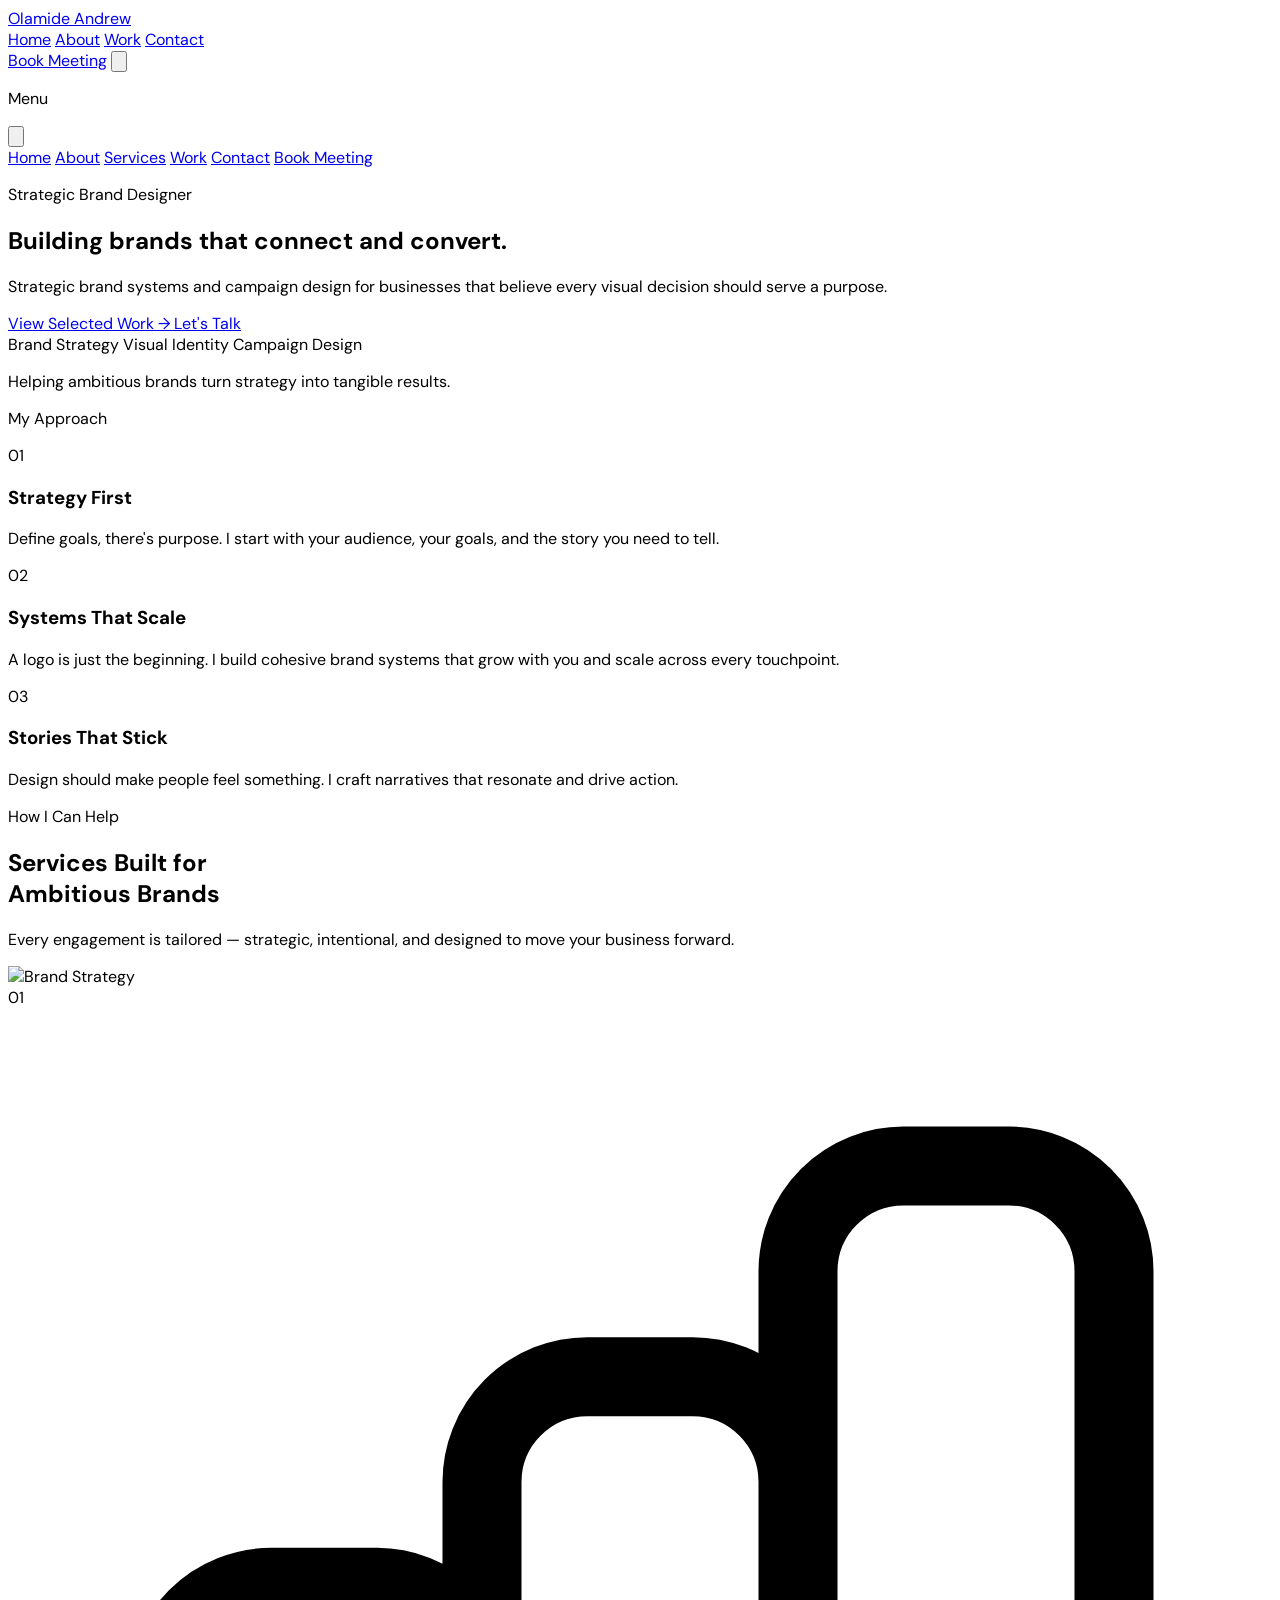
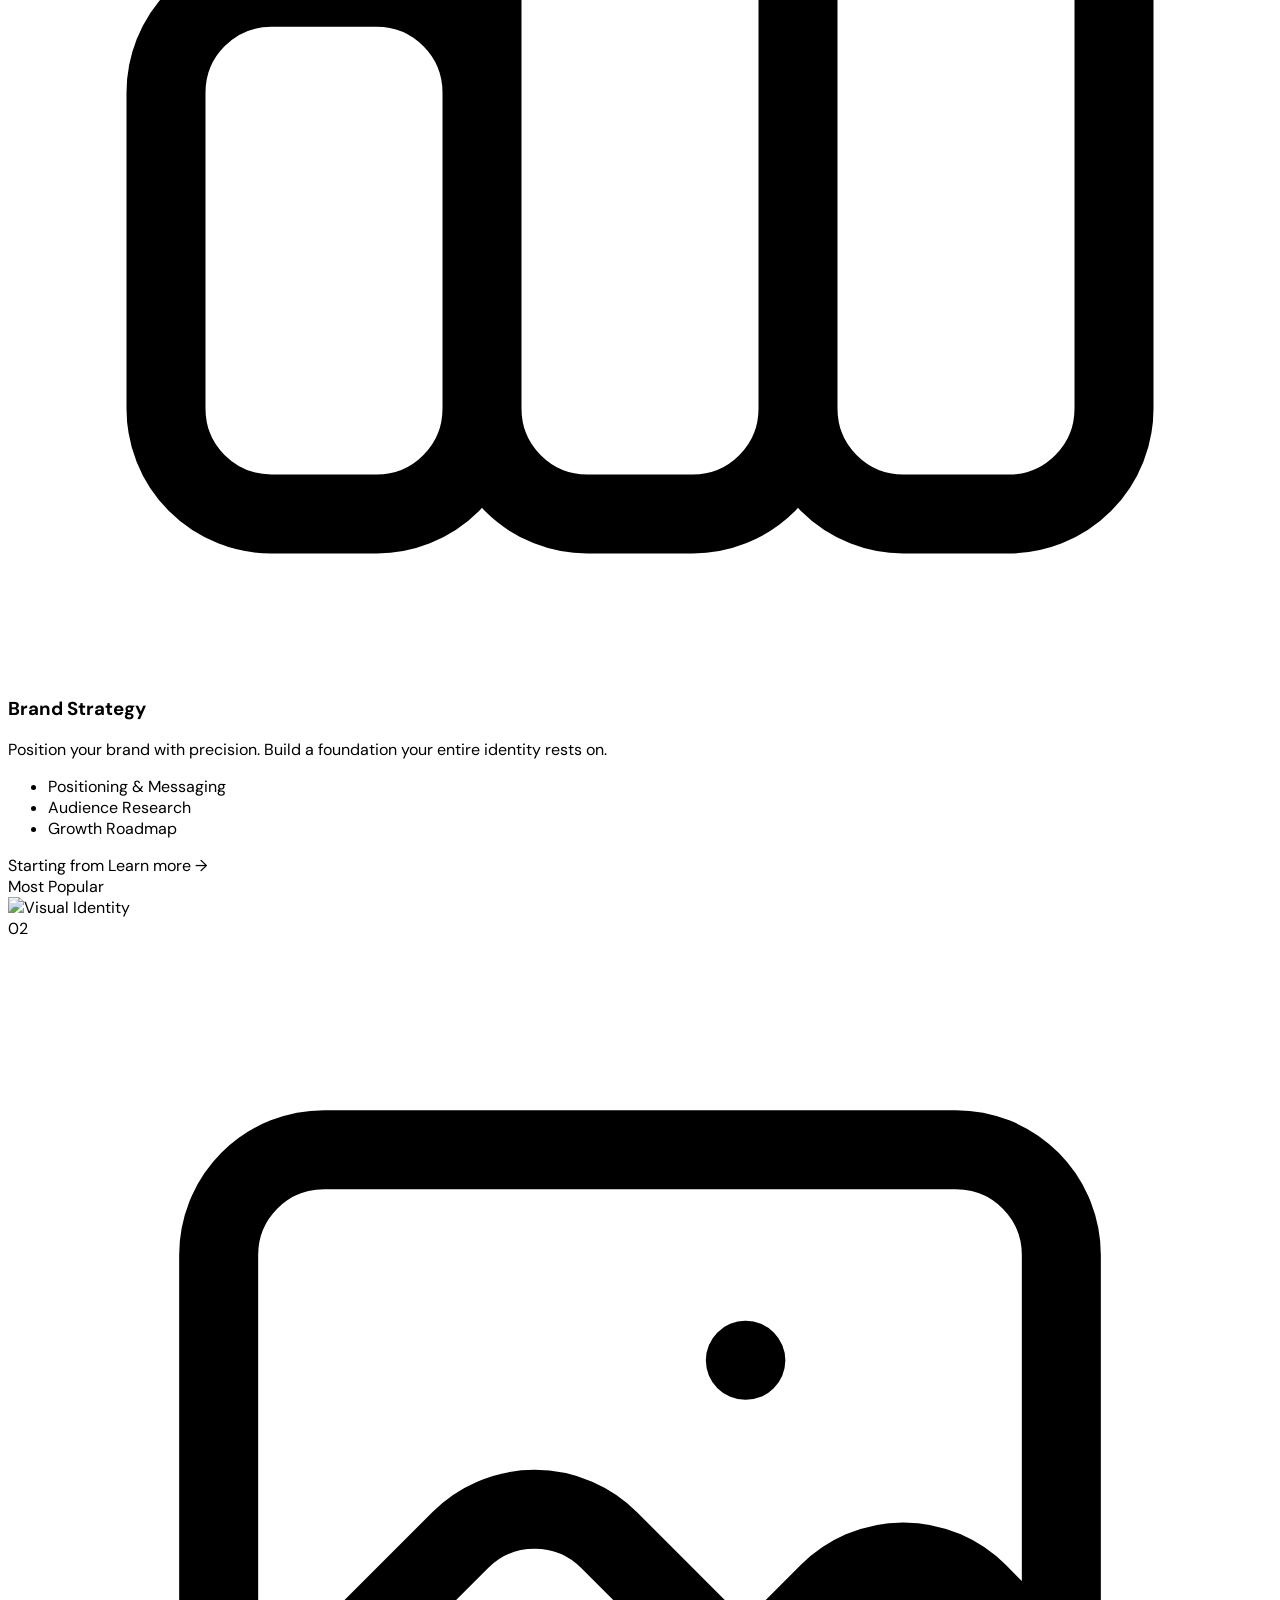
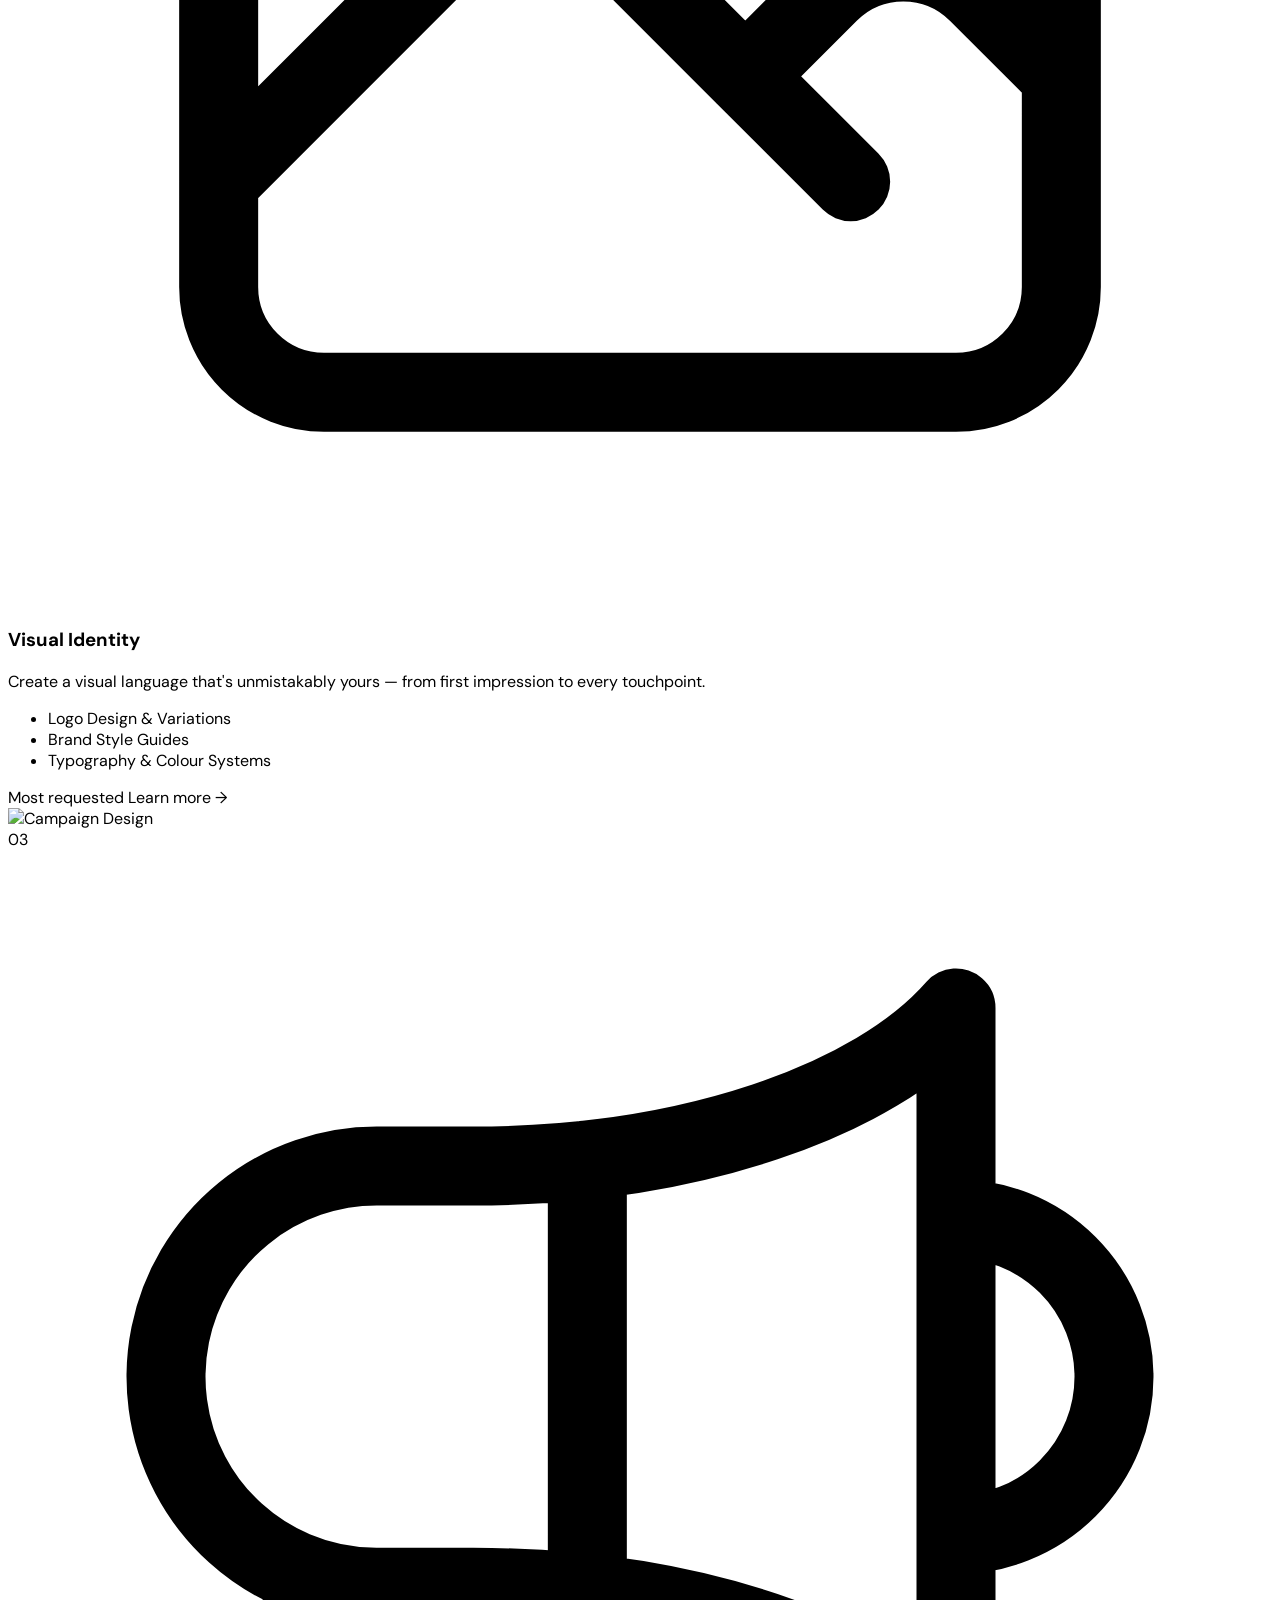
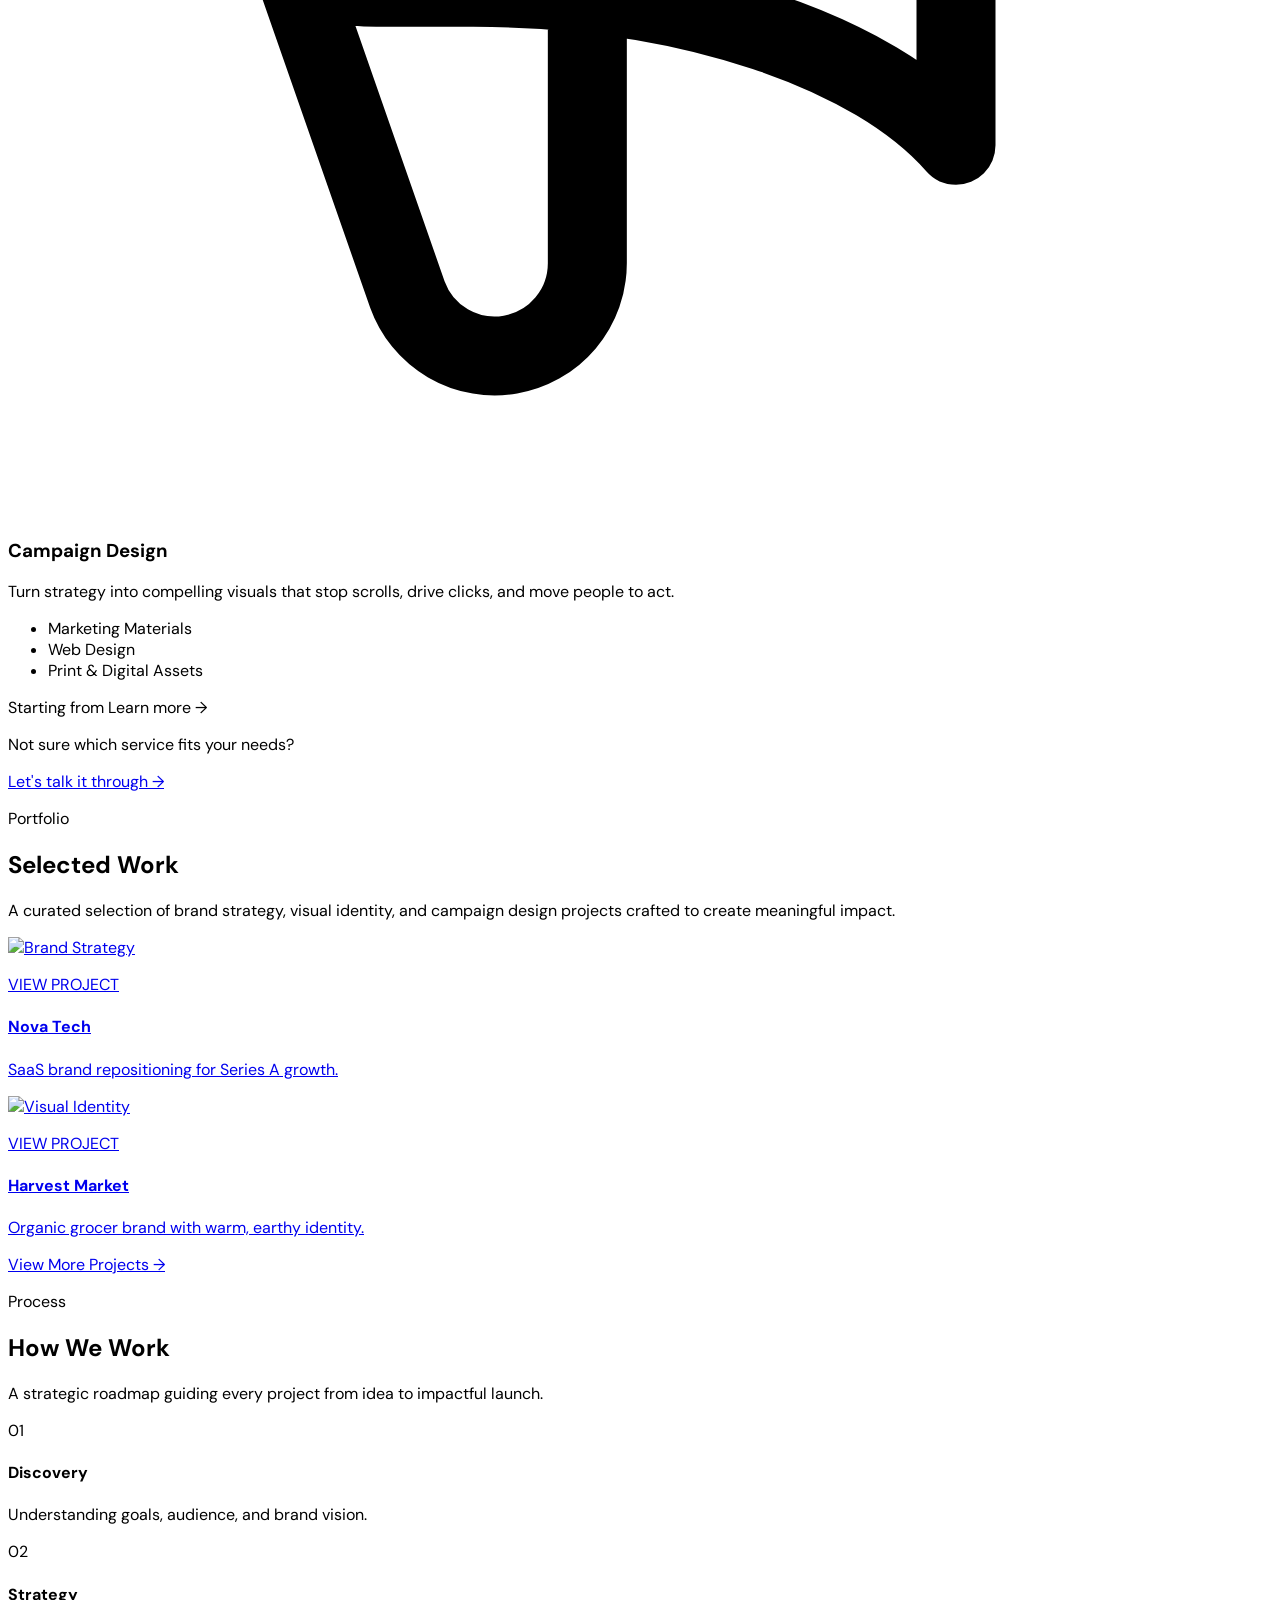
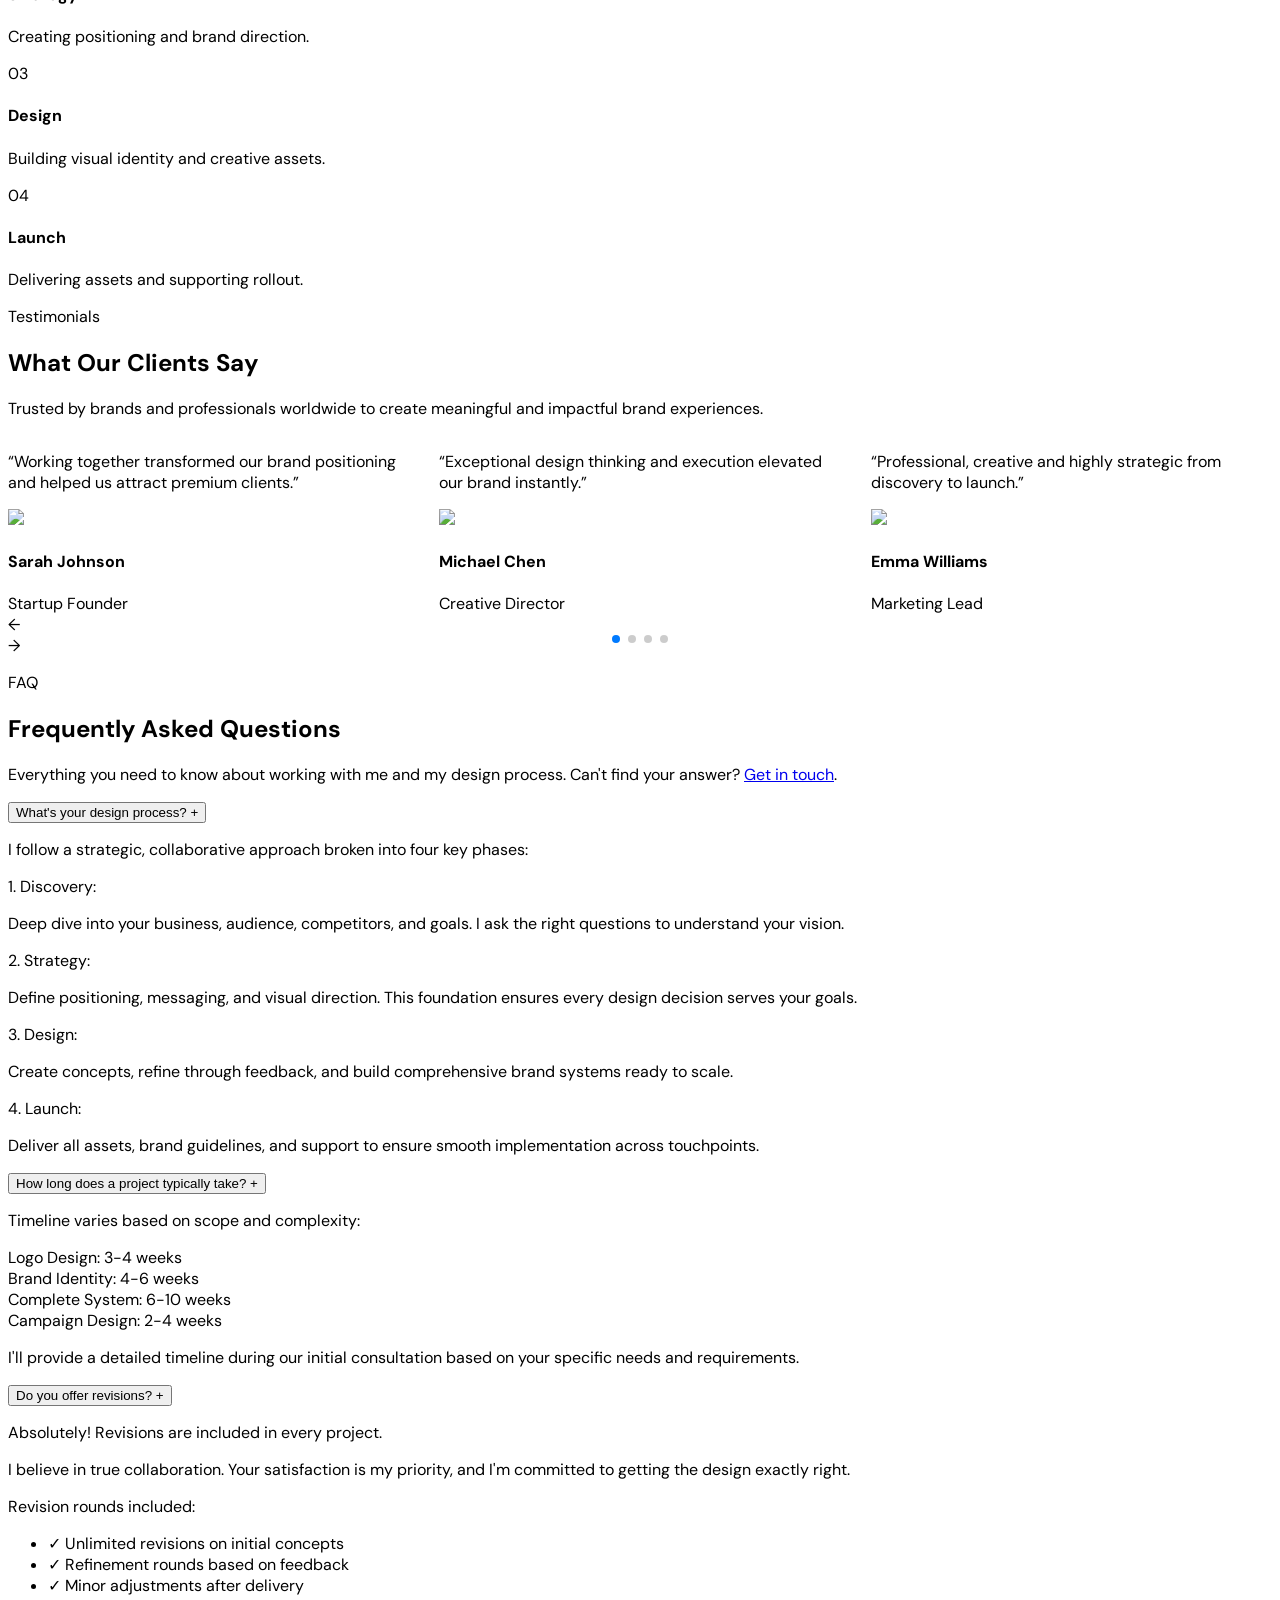
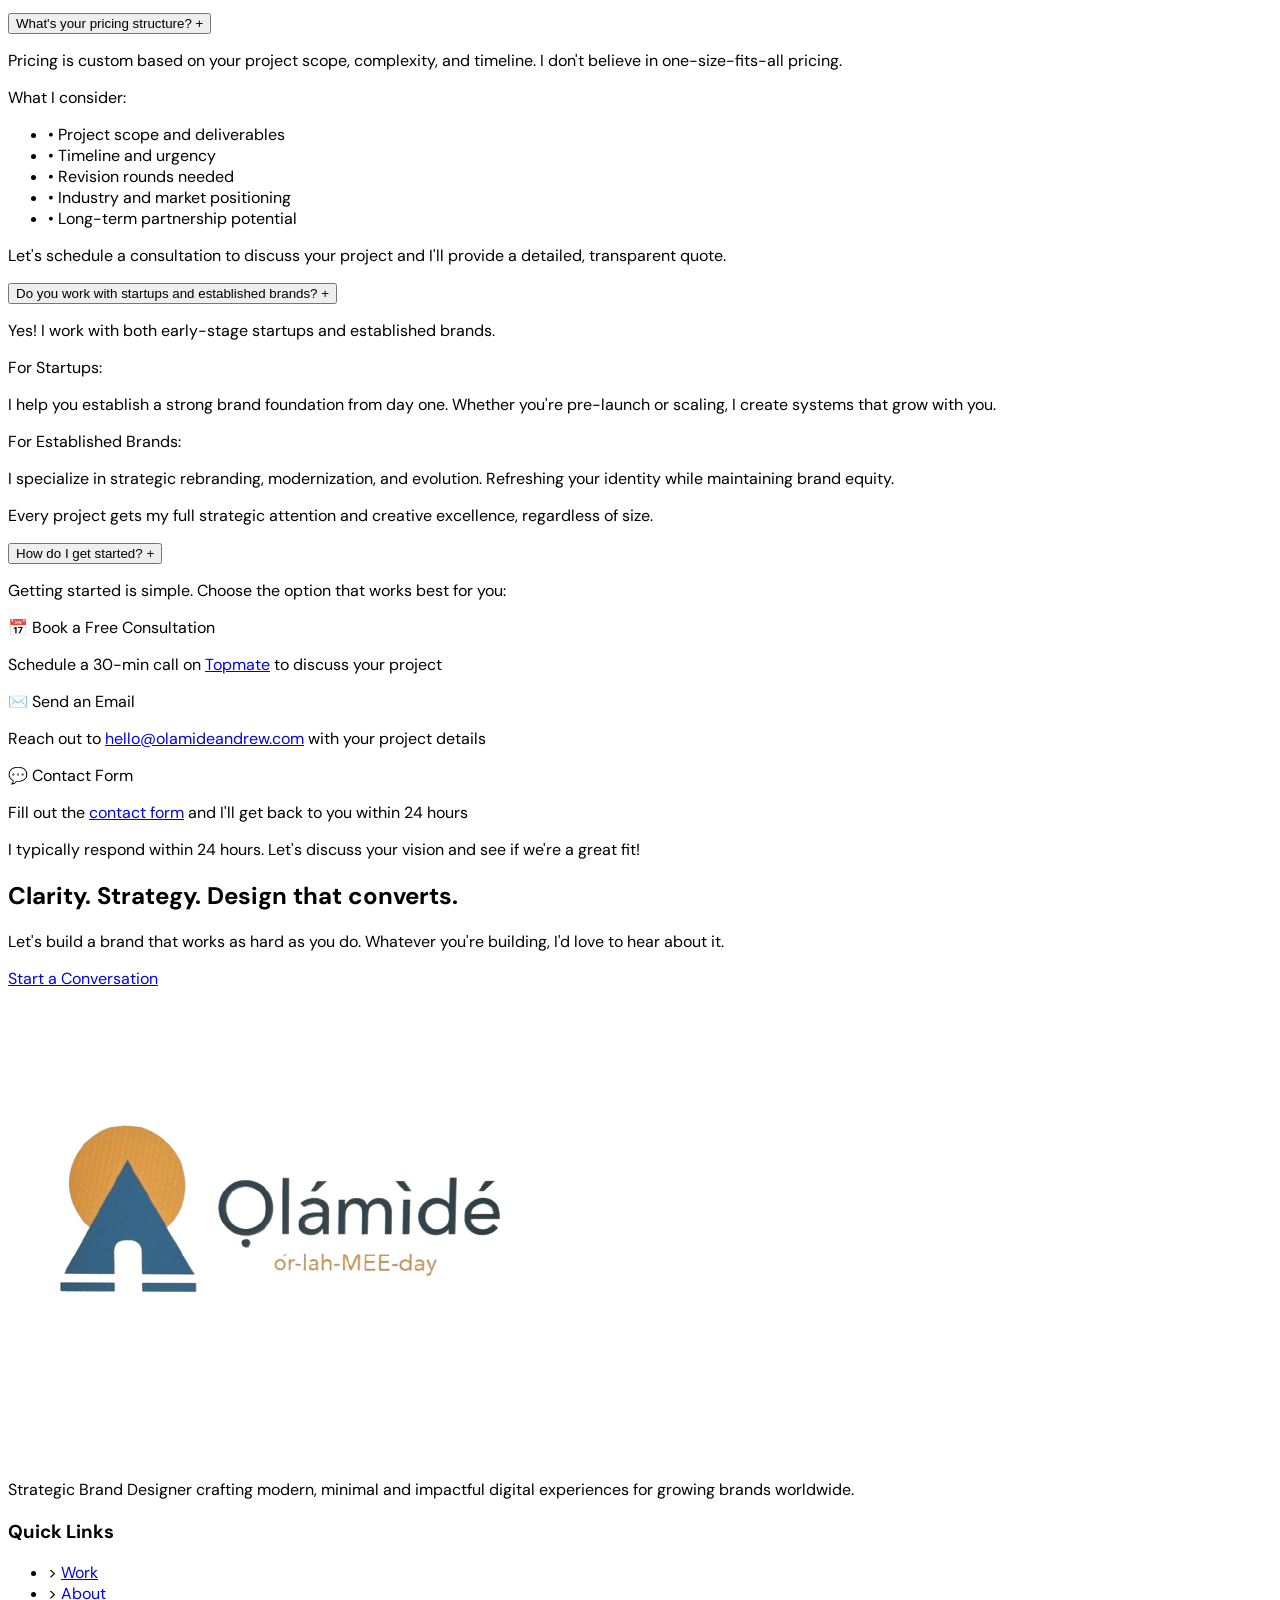
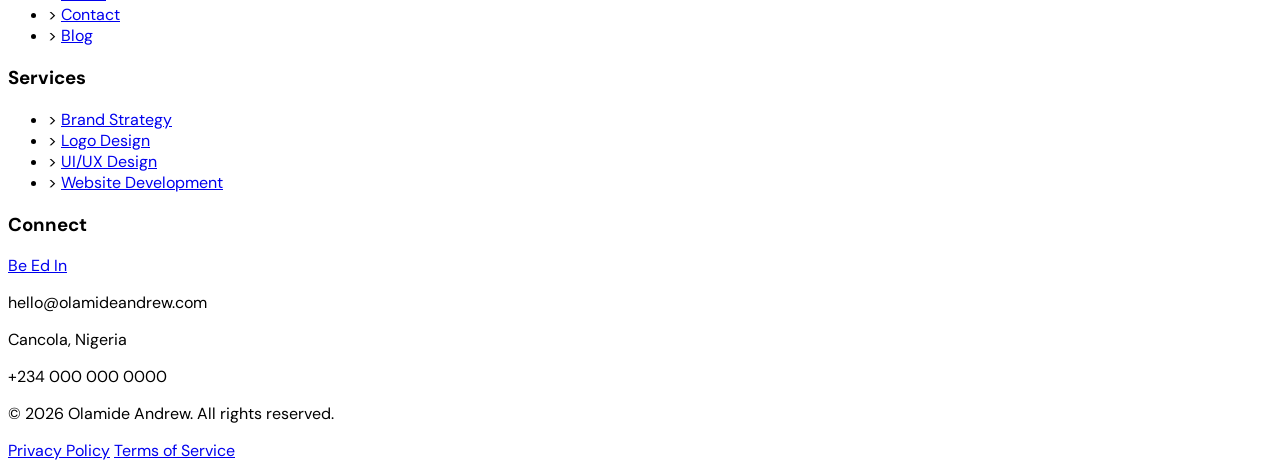
==== index.html @ 20b20eec "Updated The Services" ====
<!doctype html>
<html lang="en">
  <head>
    <meta charset="UTF-8" />
    <meta name="viewport" content="width=device-width, initial-scale=1.0" />
    <title>Olamide Andrew — Strategic Brand Designer</title>
    <script src="https://cdn.tailwindcss.com"></script>
    <link
      href="https://fonts.googleapis.com/css2?family=Playfair+Display:wght@400;700;900&family=DM+Sans:wght@300;400;500&display=swap"
      rel="stylesheet"
    />
    <link
      rel="stylesheet"
      href="https://cdn.jsdelivr.net/npm/swiper@11/swiper-bundle.min.css"
    />
    <script>
      tailwind.config = {
        theme: {
          extend: {
            colors: {
              gold: "#B8912A",
              "gold-light": "#D4A93C",
              dark: "#0F0F0D",
              "dark-2": "#181815",
            },
            fontFamily: {
              display: ["Playfair Display", "serif"],
              body: ["DM Sans", "sans-serif"],
            },
          },
        },
      };
    </script>
    <style>
      body {
        font-family: "DM Sans", sans-serif;
      }
      .fade-in {
        opacity: 0;
        transform: translateY(20px);
        animation: fadeUp 0.8s forwards;
      }
      @keyframes fadeUp {
        to {
          opacity: 1;
          transform: none;
        }
      }
      .d1 {
        animation-delay: 0.1s;
      }
      .d2 {
        animation-delay: 0.25s;
      }
      .d3 {
        animation-delay: 0.4s;
      }
      .d4 {
        animation-delay: 0.55s;
      }
      .work-img {
        transition: transform 0.4s ease;
      }
      .work-card:hover .work-img {
        transform: scale(1.05);
      }
      .nav-a {
        position: relative;
        transition: color 0.3s;
      }
      .nav-a::after {
        content: "";
        position: absolute;
        bottom: -4px;
        left: 0;
        width: 0;
        height: 2px;
        background: #b8912a;
        transition: width 0.3s;
      }
      .nav-a:hover {
        color: #b8912a;
      }
      .nav-a:hover::after {
        width: 100%;
      }
      .hero-line {
        position: absolute;
        height: 1px;
        background: linear-gradient(
          90deg,
          rgba(184, 145, 42, 0),
          rgba(212, 169, 60, 0.7),
          rgba(184, 145, 42, 0)
        );
        opacity: 0;
      }
      .line-left {
        left: -220px;
        animation:
          lineFromLeft 1.2s ease forwards,
          lineFloat 5.5s ease-in-out 1.3s infinite;
      }
      .line-right {
        right: -220px;
        animation:
          lineFromRight 1.2s ease forwards,
          lineFloat 5.5s ease-in-out 1.3s infinite;
      }
      .line-delay-1 {
        animation-delay: 0.2s, 1.5s;
      }
      .line-delay-2 {
        animation-delay: 0.45s, 1.75s;
      }
      @keyframes float {
        0%,
        100% {
          transform: translate(0, 0) scale(1);
        }
        50% {
          transform: translate(30px, -30px) scale(1.1);
        }
      }
      .hero-section::before {
        content: "";
        position: absolute;
        inset: 0;
        background: linear-gradient(
          135deg,
          rgba(184, 145, 42, 0.1) 0%,
          transparent 50%,
          rgba(212, 169, 60, 0.1) 100%
        );
        opacity: 0;
        transition: opacity 0.6s;
        pointer-events: none;
      }
      .hero-section:hover::before {
        opacity: 1;
      }
      @keyframes lineFromLeft {
        from {
          transform: translateX(-160px);
          opacity: 0;
        }
        to {
          transform: translateX(0);
          opacity: 1;
        }
      }
      @keyframes lineFromRight {
        from {
          transform: translateX(160px);
          opacity: 0;
        }
        to {
          transform: translateX(0);
          opacity: 1;
        }
      }
      @keyframes lineFloat {
        0%,
        100% {
          transform: translateX(0);
          opacity: 0.7;
        }
        50% {
          transform: translateX(16px);
          opacity: 1;
        }
      }
      .approach-title {
        opacity: 0;
        transform: translateY(18px);
      }
      .approach-grid > div {
        opacity: 0;
      }
      .approach-grid > div:nth-child(1) {
        transform: translateX(-30px);
      }
      .approach-grid > div:nth-child(2) {
        transform: translateY(20px);
      }
      .approach-grid > div:nth-child(3) {
        transform: translateX(30px);
      }
      #services.in-view .approach-title {
        animation: approachUp 0.7s ease 0.1s forwards;
      }
      #services.in-view .approach-grid > div:nth-child(1) {
        animation: approachLeft 0.75s ease 0.2s forwards;
      }
      #services.in-view .approach-grid > div:nth-child(2) {
        animation: approachUp 0.75s ease 0.35s forwards;
      }
      #services.in-view .approach-grid > div:nth-child(3) {
        animation: approachRight 0.75s ease 0.5s forwards;
      }
      @keyframes approachLeft {
        from {
          opacity: 0;
          transform: translateX(-30px);
        }
        to {
          opacity: 1;
          transform: translateX(0);
        }
      }
      @keyframes approachRight {
        from {
          opacity: 0;
          transform: translateX(30px);
        }
        to {
          opacity: 1;
          transform: translateX(0);
        }
      }
      @keyframes approachUp {
        from {
          opacity: 0;
          transform: translateY(20px);
        }
        to {
          opacity: 1;
          transform: translateY(0);
        }
      }
      .cursor-dot {
        width: 8px;
        height: 8px;
        background: #b8912a;
        border-radius: 50%;
        position: fixed;
        pointer-events: none;
        z-index: 9999;
        transition: transform 0.15s ease;
      }
      .cursor-outline {
        width: 40px;
        height: 40px;
        border: 2px solid rgba(184, 145, 42, 0.5);
        border-radius: 50%;
        position: fixed;
        pointer-events: none;
        z-index: 9998;
        transition: all 0.2s ease;
      }
      a:hover ~ .cursor-outline,
      button:hover ~ .cursor-outline {
        transform: scale(1.5);
        border-color: #b8912a;
      }
      @keyframes gradient {
        0%,
        100% {
          background-position: 0% 50%;
        }
        50% {
          background-position: 100% 50%;
        }
      }
      .animate-gradient {
        background-size: 200% 200%;
        animation: gradient 8s ease infinite;
      }
      .scroll-reveal {
        opacity: 0;
        transform: translateY(40px);
        transition:
          opacity 0.8s ease,
          transform 0.8s ease;
      }
      .scroll-reveal.visible {
        opacity: 1;
        transform: translateY(0);
      }
    </style>
  </head>
  <body class="bg-[#0F0F0D] text-white">
    <!-- NAV -->
    <nav
      class="relative flex items-center justify-between px-8 md:px-20 py-5 border-b border-white/10"
    >
      <a
        href="index.html"
        class="px-5 py-2 border border-[#B8912A] text-[#B8912A] text-xs tracking-[0.2em] uppercase font-medium"
        >Olamide Andrew</a
      >
      <div
        class="hidden md:flex items-center gap-8 text-sm text-white/70 absolute left-1/2 -translate-x-1/2"
      >
        <a href="index.html" class="nav-a transition-colors text-[#B8912A]"
          >Home</a
        >
        <a href="about.html" class="nav-a transition-colors">About</a>
        <!-- <a href="services.html" class="nav-a transition-colors">Services</a> -->
        <a href="work.html" class="nav-a transition-colors">Work</a>
        <a href="contact.html" class="nav-a transition-colors">Contact</a>
      </div>
      <a
        href="https://topmate.io/olamide_andrew"
        target="_blank"
        rel="noopener noreferrer"
        class="hidden md:inline-flex px-4 py-2 border border-[#B8912A] text-[#B8912A] hover:bg-[#B8912A] hover:text-white transition-all rounded-sm"
        >Book Meeting</a
      >
      <button
        type="button"
        class="md:hidden text-white/80 hover:text-[#B8912A] transition-colors"
        aria-label="Open menu"
        data-menu-toggle
      >
        <svg
          xmlns="http://www.w3.org/2000/svg"
          class="w-7 h-7"
          fill="none"
          viewBox="0 0 24 24"
          stroke="currentColor"
        >
          <path
            stroke-linecap="round"
            stroke-linejoin="round"
            stroke-width="1.8"
            d="M4 7h16M4 12h16M4 17h16"
          />
        </svg>
      </button>
    </nav>
    <div
      id="mobile-menu-backdrop"
      class="md:hidden fixed inset-0 bg-black/60 opacity-0 pointer-events-none transition-opacity duration-300 z-40"
    ></div>
    <aside
      id="mobile-menu"
      class="md:hidden fixed top-0 right-0 h-full w-72 max-w-[85vw] bg-[#181815] border-l border-[#B8912A]/40 transform translate-x-full transition-transform duration-300 ease-out z-50 p-8"
    >
      <div class="flex items-center justify-between mb-10">
        <p class="text-xs tracking-[0.2em] uppercase text-[#B8912A]">Menu</p>
        <button
          type="button"
          class="text-white/70 hover:text-[#B8912A] transition-colors"
          aria-label="Close menu"
          data-menu-close
        >
          <svg
            xmlns="http://www.w3.org/2000/svg"
            class="w-6 h-6"
            fill="none"
            viewBox="0 0 24 24"
            stroke="currentColor"
          >
            <path
              stroke-linecap="round"
              stroke-linejoin="round"
              stroke-width="1.8"
              d="M6 6l12 12M18 6L6 18"
            />
          </svg>
        </button>
      </div>
      <nav class="flex flex-col gap-6 text-base text-white/85">
        <a href="index.html" class="nav-a text-[#B8912A]">Home</a>
        <a href="about.html" class="nav-a">About</a>
        <a href="services.html" class="nav-a">Services</a>
        <a href="work.html" class="nav-a">Work</a>
        <a href="contact.html" class="nav-a">Contact</a>
        <a
          href="https://topmate.io/olamide_andrew"
          target="_blank"
          rel="noopener noreferrer"
          class="mt-2 px-4 py-2 border border-[#B8912A] text-[#B8912A] text-center rounded-sm"
          >Book Meeting</a
        >
      </nav>
    </aside>

    <!-- HERO -->
    <section
      class="hero-section relative overflow-hidden px-6 md:px-10 pt-10 pb-32 md:pt-20 md:pb-40 min-h-[92vh] flex items-start justify-center bg-[#0F0F0D]"
    >
      <!-- Animated Background Elements -->
      <div class="absolute inset-0 overflow-hidden">
        <div
          class="absolute top-0 left-1/4 w-[500px] h-[500px] bg-[#B8912A]/10 rounded-full blur-[120px] animate-pulse"
        ></div>
        <div
          class="absolute bottom-0 right-1/4 w-[600px] h-[600px] bg-[#D4A93C]/8 rounded-full blur-[140px]"
          style="animation: float 12s ease-in-out infinite"
        ></div>
        <div
          class="absolute top-1/2 left-1/2 -translate-x-1/2 -translate-y-1/2 w-full h-full bg-[radial-gradient(ellipse_at_center,rgba(184,145,42,0.08)_0%,transparent_70%)] pointer-events-none"
        ></div>
      </div>

      <!-- Grid Pattern Overlay -->
      <div
        class="absolute inset-0 bg-[linear-gradient(rgba(184,145,42,0.03)_1px,transparent_1px),linear-gradient(90deg,rgba(184,145,42,0.03)_1px,transparent_1px)] bg-[size:100px_100px] [mask-image:radial-gradient(ellipse_at_center,black_20%,transparent_80%)]"
      ></div>

      <!-- Floating Lines -->
      <div
        class="hero-line line-left line-delay-1 hidden md:block w-56 top-[24%]"
      ></div>
      <div
        class="hero-line line-left line-delay-2 hidden md:block w-40 top-[36%]"
      ></div>
      <div
        class="hero-line line-right line-delay-1 hidden md:block w-56 top-[62%]"
      ></div>
      <div
        class="hero-line line-right line-delay-2 hidden md:block w-40 top-[74%]"
      ></div>

      <div class="relative w-full max-w-6xl text-center z-10">
        <p
          class="fade-in d1 inline-flex items-center gap-2 px-5 py-2.5 border border-[#B8912A]/30 rounded-full text-[10px] tracking-[0.35em] text-[#D4A93C] uppercase mb-10 bg-[#B8912A]/5 backdrop-blur-sm"
        >
          <span class="w-2 h-2 rounded-full bg-[#B8912A] animate-pulse"></span>
          Strategic Brand Designer
        </p>

        <h1
          class="fade-in d2 font-display text-5xl sm:text-6xl md:text-7xl lg:text-8xl font-bold leading-[1.05] mb-8 max-w-5xl mx-auto"
        >
          Building brands that
          <span
            class="block mt-2 text-transparent bg-clip-text bg-gradient-to-r from-[#F7E4AE] via-[#D4A93C] to-[#B8912A] animate-gradient"
            >connect and convert.</span
          >
        </h1>

        <p
          class="fade-in d3 text-white/60 max-w-2xl mx-auto mb-14 leading-relaxed text-base md:text-lg"
        >
          Strategic brand systems and campaign design for businesses that
          believe every visual decision should serve a purpose.
        </p>

        <div
          class="fade-in d4 flex flex-col sm:flex-row gap-5 justify-center items-center mb-16"
        >
          <a
            href="work.html"
            class="group w-full sm:w-auto bg-gradient-to-r from-[#B8912A] to-[#D4A93C] hover:from-[#D4A93C] hover:to-[#B8912A] text-white px-10 py-4 text-sm font-semibold transition-all duration-500 shadow-[0_10px_40px_rgba(184,145,42,0.3)] hover:shadow-[0_20px_60px_rgba(184,145,42,0.5)] hover:-translate-y-1 flex items-center justify-center gap-2 rounded-sm relative overflow-hidden"
          >
            <span class="relative z-10">View Selected Work</span>
            <span
              class="relative z-10 group-hover:translate-x-1 transition-transform"
              >→</span
            >
          </a>
          <a
            href="contact.html"
            class="group w-full sm:w-auto border-2 border-white/30 text-white hover:bg-white hover:text-[#0F0F0D] hover:border-white px-10 py-4 text-sm font-semibold transition-all duration-300 rounded-sm backdrop-blur-sm hover:-translate-y-1 hover:shadow-[0_10px_40px_rgba(255,255,255,0.2)]"
          >
            <span class="relative z-10">Let's Talk</span>
          </a>
        </div>

        <div class="fade-in d4 flex flex-wrap justify-center gap-3 mb-12">
          <span
            class="group px-5 py-2.5 text-xs border border-white/10 bg-white/[0.02] text-white/60 rounded-full hover:border-[#B8912A]/60 hover:bg-[#B8912A]/10 hover:text-[#B8912A] hover:scale-105 transition-all duration-300 cursor-pointer backdrop-blur-sm"
          >
            Brand Strategy
          </span>
          <span
            class="group px-5 py-2.5 text-xs border border-white/10 bg-white/[0.02] text-white/60 rounded-full hover:border-[#B8912A]/60 hover:bg-[#B8912A]/10 hover:text-[#B8912A] hover:scale-105 transition-all duration-300 cursor-pointer backdrop-blur-sm"
          >
            Visual Identity
          </span>
          <span
            class="group px-5 py-2.5 text-xs border border-white/10 bg-white/[0.02] text-white/60 rounded-full hover:border-[#B8912A]/60 hover:bg-[#B8912A]/10 hover:text-[#B8912A] hover:scale-105 transition-all duration-300 cursor-pointer backdrop-blur-sm"
          >
            Campaign Design
          </span>
        </div>

        <div class="fade-in d4 flex flex-col items-center gap-5">
          <div class="flex items-center gap-2">
            <div
              class="w-12 h-[1px] bg-gradient-to-r from-transparent to-[#B8912A]/40"
            ></div>
            <span
              class="w-1.5 h-1.5 rounded-full bg-[#B8912A] animate-pulse"
            ></span>
            <div
              class="w-12 h-[1px] bg-gradient-to-l from-transparent to-[#B8912A]/40"
            ></div>
          </div>
          <p class="text-white/50 text-sm max-w-md">
            Helping ambitious brands turn
            <span class="text-[#B8912A] italic font-medium"
              >strategy into tangible results.</span
            >
          </p>
        </div>
      </div>
    </section>

    <!-- MY APPROACH -->
    <section
      id="services"
      class="bg-[#F5F3EE] text-[#0F0F0D] py-20 px-8 md:px-20"
    >
      <div class="max-w-6xl mx-auto">
        <p
          class="text-[15px] tracking-[0.3em] text-[#B8912A] uppercase font-medium mb-12 text-center"
        >
          My Approach
        </p>
        <div class="grid md:grid-cols-3 gap-10">
          <div
            class="border-l-2 border-[#B8912A] pl-6 hover:border-[#D4A93C] transition-colors"
          >
            <p class="text-5xl font-display font-bold text-[#B8912A]/80 mb-3">
              01
            </p>
            <h3 class="font-display text-xl font-bold mb-3">Strategy First</h3>
            <p class="text-sm text-black/60 leading-relaxed">
              Define goals, there's purpose. I start with your audience, your
              goals, and the story you need to tell.
            </p>
          </div>
          <div
            class="border-l-2 border-[#B8912A] pl-6 hover:border-[#D4A93C] transition-colors"
          >
            <p class="text-5xl font-display font-bold text-[#B8912A]/80 mb-3">
              02
            </p>
            <h3 class="font-display text-xl font-bold mb-3">
              Systems That Scale
            </h3>
            <p class="text-sm text-black/60 leading-relaxed">
              A logo is just the beginning. I build cohesive brand systems that
              grow with you and scale across every touchpoint.
            </p>
          </div>
          <div
            class="border-l-2 border-[#B8912A] pl-6 hover:border-[#D4A93C] transition-colors"
          >
            <p class="text-5xl font-display font-bold text-[#B8912A]/80 mb-3">
              03
            </p>
            <h3 class="font-display text-xl font-bold mb-3">
              Stories That Stick
            </h3>
            <p class="text-sm text-black/60 leading-relaxed">
              Design should make people feel something. I craft narratives that
              resonate and drive action.
            </p>
          </div>
        </div>
        <!-- Bottom Divider -->
        <div class="mt-20 flex items-center justify-center gap-4">
          <div class="w-20 h-[1px] bg-[#B8912A]/40"></div>
          <div class="w-4 h-4 rounded-full bg-[#B8912A] animate-pulse"></div>
          <div class="w-20 h-[1px] bg-[#B8912A]/40"></div>
        </div>
      </div>
    </section>

    <!-- HOW I CAN HELP -->
    <!-- <section class="relative bg-[#0F0F0D] text-white py-20 px-8 md:px-20 scroll-reveal">
      <p class="approach-title text-[15px] tracking-[0.3em] text-[#B8912A] uppercase font-medium mb-12 text-center">
        My Approach
      </p>
      <div class="approach-grid grid md:grid-cols-3 gap-10 max-w-6xl mx-auto">
        <div class="border-l-2 border-[#B8912A] pl-6 scroll-reveal hover:border-[#D4A93C] transition-colors">
          <p class="text-5xl font-display font-bold text-[#B8912A]/80 mb-3">01</p>
          <h3 class="font-display text-xl font-bold mb-3 text-white">Strategy First</h3>
          <p class="text-sm text-white/60 leading-relaxed">
            Define goals, there's purpose. I start with your audience, your goals, and the story you need to tell.
          </p>
        </div>
        <div class="border-l-2 border-[#B8912A] pl-6 scroll-reveal hover:border-[#D4A93C] transition-colors">
          <p class="text-5xl font-display font-bold text-[#B8912A]/80 mb-3">02</p>
          <h3 class="font-display text-xl font-bold mb-3 text-white">Systems That Scale</h3>
          <p class="text-sm text-white/60 leading-relaxed">
            A logo is just the beginning. I build cohesive brand systems that grow with you and scale across every touchpoint.
          </p>
        </div>
        <div class="border-l-2 border-[#B8912A] pl-6 scroll-reveal hover:border-[#D4A93C] transition-colors">
          <p class="text-5xl font-display font-bold text-[#B8912A]/80 mb-3">03</p>
          <h3 class="font-display text-xl font-bold mb-3 text-white">Stories That Stick</h3>
          <p class="text-sm text-white/60 leading-relaxed">
            Design should make people feel something. I craft narratives that resonate and drive action.
          </p>
        </div>
      </div>
      <div class="mt-20 flex items-center justify-center gap-4">
        <div class="w-20 h-[1px] bg-[#B8912A]/40"></div>
        <div class="w-4 h-4 rounded-full bg-[#B8912A] animate-pulse"></div>
        <div class="w-20 h-[1px] bg-[#B8912A]/40"></div>
      </div>
    </section> -->

    <!-- HOW I CAN HELP -->
    <section class="relative bg-[#181815] py-28 px-8 md:px-20 overflow-hidden">
      <!-- Atmosphere -->
      <div
        class="absolute top-0 right-0 w-[500px] h-[500px] bg-[#B8912A]/5 blur-[130px] rounded-full pointer-events-none"
      ></div>
      <div
        class="absolute bottom-0 left-0 w-[400px] h-[400px] bg-[#B8912A]/4 blur-[110px] rounded-full pointer-events-none"
      ></div>
      <div
        class="absolute top-0 left-0 right-0 h-px bg-gradient-to-r from-transparent via-[#B8912A]/25 to-transparent"
      ></div>
      <div
        class="absolute bottom-0 left-0 right-0 h-px bg-gradient-to-r from-transparent via-[#B8912A]/25 to-transparent"
      ></div>
      <div
        class="absolute inset-0 bg-[linear-gradient(rgba(184,145,42,0.012)_1px,transparent_1px),linear-gradient(90deg,rgba(184,145,42,0.012)_1px,transparent_1px)] bg-[size:80px_80px] [mask-image:radial-gradient(ellipse_at_center,black_10%,transparent_70%)]"
      ></div>

      <div class="max-w-6xl mx-auto relative z-10">
        <!-- Header -->
        <div class="text-center mb-20">
          <div class="flex items-center justify-center gap-3 mb-5">
            <div
              class="w-8 h-px bg-gradient-to-r from-transparent to-[#B8912A]"
            ></div>
            <p class="text-[10px] tracking-[0.4em] text-[#B8912A] uppercase">
              How I Can Help
            </p>
            <div
              class="w-8 h-px bg-gradient-to-l from-transparent to-[#B8912A]"
            ></div>
          </div>
          <h2
            class="font-display text-4xl md:text-5xl font-bold leading-[1.1] mb-5"
          >
            Services Built for<br />
            <span
              class="text-transparent bg-clip-text bg-gradient-to-r from-[#F7E4AE] via-[#D4A93C] to-[#B8912A]"
              >Ambitious Brands</span
            >
          </h2>
          <p class="text-white/40 text-sm max-w-md mx-auto leading-relaxed">
            Every engagement is tailored — strategic, intentional, and designed
            to move your business forward.
          </p>
        </div>

        <!-- Service Cards -->
        <div class="grid md:grid-cols-3 gap-6">
          <!-- Card 01 — Brand Strategy -->
          <div
            class="service-card-adv group relative rounded-2xl overflow-hidden border border-white/5 hover:border-[#B8912A]/40 transition-all duration-700 hover:-translate-y-2 cursor-pointer"
          >
            <!-- Background image -->
            <div class="relative h-52 overflow-hidden">
              <img
                src="https://images.unsplash.com/photo-1552664730-d307ca884978?w=600&q=80"
                alt="Brand Strategy"
                class="w-full h-full object-cover scale-105 group-hover:scale-110 transition-transform duration-700 brightness-[0.35] group-hover:brightness-[0.45]"
              />
              <!-- Gradient overlay -->
              <div
                class="absolute inset-0 bg-gradient-to-t from-[#181815] via-[#181815]/60 to-transparent"
              ></div>
              <!-- Number -->
              <div
                class="absolute top-5 right-5 w-10 h-10 rounded-lg bg-[#B8912A]/15 border border-[#B8912A]/30 flex items-center justify-center backdrop-blur-sm group-hover:bg-[#B8912A]/30 transition-all duration-300"
              >
                <span class="font-display text-sm font-bold text-[#B8912A]"
                  >01</span
                >
              </div>
              <!-- Icon in image -->
              <div class="absolute bottom-5 left-6">
                <svg
                  class="w-8 h-8 text-[#B8912A] opacity-80"
                  fill="none"
                  stroke="currentColor"
                  viewBox="0 0 24 24"
                >
                  <path
                    stroke-linecap="round"
                    stroke-linejoin="round"
                    stroke-width="1.5"
                    d="M9 19v-6a2 2 0 00-2-2H5a2 2 0 00-2 2v6a2 2 0 002 2h2a2 2 0 002-2zm0 0V9a2 2 0 012-2h2a2 2 0 012 2v10m-6 0a2 2 0 002 2h2a2 2 0 002-2m0 0V5a2 2 0 012-2h2a2 2 0 012 2v14a2 2 0 01-2 2h-2a2 2 0 01-2-2z"
                  />
                </svg>
              </div>
            </div>

            <!-- Content -->
            <div class="relative bg-[#181815] p-7 pt-0">
              <!-- Shimmer top -->
              <div
                class="absolute top-0 left-6 right-6 h-px bg-gradient-to-r from-transparent via-[#B8912A]/0 group-hover:via-[#B8912A]/50 to-transparent transition-all duration-500"
              ></div>

              <h3
                class="text-xs tracking-[0.25em] uppercase font-bold text-white mb-1 pt-6 group-hover:text-[#D4A93C] transition-colors duration-300"
              >
                Brand Strategy
              </h3>
              <p class="text-white/40 text-xs leading-relaxed mb-6">
                Position your brand with precision. Build a foundation your
                entire identity rests on.
              </p>

              <ul class="space-y-3">
                <li
                  class="flex items-center gap-3 text-sm text-white/50 group-hover:text-white/70 transition-colors duration-300"
                >
                  <div
                    class="w-1 h-1 rounded-full bg-[#B8912A]/60 shrink-0"
                  ></div>
                  Positioning & Messaging
                </li>
                <li
                  class="flex items-center gap-3 text-sm text-white/50 group-hover:text-white/70 transition-colors duration-300"
                >
                  <div
                    class="w-1 h-1 rounded-full bg-[#B8912A]/60 shrink-0"
                  ></div>
                  Audience Research
                </li>
                <li
                  class="flex items-center gap-3 text-sm text-white/50 group-hover:text-white/70 transition-colors duration-300"
                >
                  <div
                    class="w-1 h-1 rounded-full bg-[#B8912A]/60 shrink-0"
                  ></div>
                  Growth Roadmap
                </li>
              </ul>

              <div
                class="mt-7 pt-5 border-t border-white/5 group-hover:border-[#B8912A]/15 transition-colors duration-300 flex items-center justify-between"
              >
                <span
                  class="text-[9px] tracking-[0.3em] text-white/20 uppercase group-hover:text-[#B8912A]/50 transition-colors duration-300"
                  >Starting from</span
                >
                <span
                  class="text-xs text-white/30 group-hover:text-[#B8912A] transition-colors duration-300 flex items-center gap-1"
                >
                  Learn more
                  <span
                    class="group-hover:translate-x-1 transition-transform duration-300 inline-block"
                    >→</span
                  >
                </span>
              </div>
            </div>
          </div>

          <!-- Card 02 — Visual Identity (Featured) -->
          <div
            class="service-card-adv group relative rounded-2xl overflow-hidden border border-[#B8912A]/25 hover:border-[#B8912A]/60 transition-all duration-700 hover:-translate-y-2 cursor-pointer shadow-[0_0_40px_rgba(184,145,42,0.08)]"
          >
            <!-- Featured badge -->
            <div
              class="absolute top-5 left-6 z-10 px-3 py-1 bg-gradient-to-r from-[#B8912A] to-[#D4A93C] rounded-full"
            >
              <span
                class="text-[8px] tracking-[0.3em] text-[#0F0F0D] uppercase font-bold"
                >Most Popular</span
              >
            </div>

            <div class="relative h-52 overflow-hidden">
              <img
                src="https://images.unsplash.com/photo-1634942537034-2531766767d1?w=600&q=80"
                alt="Visual Identity"
                class="w-full h-full object-cover scale-105 group-hover:scale-110 transition-transform duration-700 brightness-[0.35] group-hover:brightness-[0.45]"
              />
              <div
                class="absolute inset-0 bg-gradient-to-t from-[#181815] via-[#181815]/60 to-transparent"
              ></div>
              <div
                class="absolute top-5 right-5 w-10 h-10 rounded-lg bg-gradient-to-br from-[#B8912A] to-[#D4A93C] flex items-center justify-center shadow-[0_4px_16px_rgba(184,145,42,0.4)]"
              >
                <span class="font-display text-sm font-bold text-[#0F0F0D]"
                  >02</span
                >
              </div>
              <div class="absolute bottom-5 left-6">
                <svg
                  class="w-8 h-8 text-[#B8912A]"
                  fill="none"
                  stroke="currentColor"
                  viewBox="0 0 24 24"
                >
                  <path
                    stroke-linecap="round"
                    stroke-linejoin="round"
                    stroke-width="1.5"
                    d="M4 16l4.586-4.586a2 2 0 012.828 0L16 16m-2-2l1.586-1.586a2 2 0 012.828 0L20 14m-6-6h.01M6 20h12a2 2 0 002-2V6a2 2 0 00-2-2H6a2 2 0 00-2 2v12a2 2 0 002 2z"
                  />
                </svg>
              </div>
            </div>

            <div class="relative bg-[#181815] p-7 pt-0">
              <div
                class="absolute top-0 left-6 right-6 h-px bg-gradient-to-r from-transparent via-[#B8912A]/60 to-transparent"
              ></div>

              <h3
                class="text-xs tracking-[0.25em] uppercase font-bold text-[#D4A93C] mb-1 pt-6"
              >
                Visual Identity
              </h3>
              <p class="text-white/40 text-xs leading-relaxed mb-6">
                Create a visual language that's unmistakably yours — from first
                impression to every touchpoint.
              </p>

              <ul class="space-y-3">
                <li class="flex items-center gap-3 text-sm text-white/60">
                  <div class="w-1 h-1 rounded-full bg-[#B8912A] shrink-0"></div>
                  Logo Design & Variations
                </li>
                <li class="flex items-center gap-3 text-sm text-white/60">
                  <div class="w-1 h-1 rounded-full bg-[#B8912A] shrink-0"></div>
                  Brand Style Guides
                </li>
                <li class="flex items-center gap-3 text-sm text-white/60">
                  <div class="w-1 h-1 rounded-full bg-[#B8912A] shrink-0"></div>
                  Typography & Colour Systems
                </li>
              </ul>

              <div
                class="mt-7 pt-5 border-t border-[#B8912A]/15 transition-colors duration-300 flex items-center justify-between"
              >
                <span
                  class="text-[9px] tracking-[0.3em] text-[#B8912A]/40 uppercase"
                  >Most requested</span
                >
                <span
                  class="text-xs text-[#B8912A] flex items-center gap-1 group-hover:text-[#F7E4AE] transition-colors duration-300"
                >
                  Learn more
                  <span
                    class="group-hover:translate-x-1 transition-transform duration-300 inline-block"
                    >→</span
                  >
                </span>
              </div>
            </div>
          </div>

          <!-- Card 03 — Campaign Design -->
          <div
            class="service-card-adv group relative rounded-2xl overflow-hidden border border-white/5 hover:border-[#B8912A]/40 transition-all duration-700 hover:-translate-y-2 cursor-pointer"
          >
            <div class="relative h-52 overflow-hidden">
              <img
                src="https://images.unsplash.com/photo-1542744173-8e7e53415bb0?w=600&q=80"
                alt="Campaign Design"
                class="w-full h-full object-cover scale-105 group-hover:scale-110 transition-transform duration-700 brightness-[0.35] group-hover:brightness-[0.45]"
              />
              <div
                class="absolute inset-0 bg-gradient-to-t from-[#181815] via-[#181815]/60 to-transparent"
              ></div>
              <div
                class="absolute top-5 right-5 w-10 h-10 rounded-lg bg-[#B8912A]/15 border border-[#B8912A]/30 flex items-center justify-center backdrop-blur-sm group-hover:bg-[#B8912A]/30 transition-all duration-300"
              >
                <span class="font-display text-sm font-bold text-[#B8912A]"
                  >03</span
                >
              </div>
              <div class="absolute bottom-5 left-6">
                <svg
                  class="w-8 h-8 text-[#B8912A] opacity-80"
                  fill="none"
                  stroke="currentColor"
                  viewBox="0 0 24 24"
                >
                  <path
                    stroke-linecap="round"
                    stroke-linejoin="round"
                    stroke-width="1.5"
                    d="M11 5.882V19.24a1.76 1.76 0 01-3.417.592l-2.147-6.15M18 13a3 3 0 100-6M5.436 13.683A4.001 4.001 0 017 6h1.832c4.1 0 7.625-1.234 9.168-3v14c-1.543-1.766-5.067-3-9.168-3H7a3.988 3.988 0 01-1.564-.317z"
                  />
                </svg>
              </div>
            </div>

            <div class="relative bg-[#181815] p-7 pt-0">
              <div
                class="absolute top-0 left-6 right-6 h-px bg-gradient-to-r from-transparent via-[#B8912A]/0 group-hover:via-[#B8912A]/50 to-transparent transition-all duration-500"
              ></div>

              <h3
                class="text-xs tracking-[0.25em] uppercase font-bold text-white mb-1 pt-6 group-hover:text-[#D4A93C] transition-colors duration-300"
              >
                Campaign Design
              </h3>
              <p class="text-white/40 text-xs leading-relaxed mb-6">
                Turn strategy into compelling visuals that stop scrolls, drive
                clicks, and move people to act.
              </p>

              <ul class="space-y-3">
                <li
                  class="flex items-center gap-3 text-sm text-white/50 group-hover:text-white/70 transition-colors duration-300"
                >
                  <div
                    class="w-1 h-1 rounded-full bg-[#B8912A]/60 shrink-0"
                  ></div>
                  Marketing Materials
                </li>
                <li
                  class="flex items-center gap-3 text-sm text-white/50 group-hover:text-white/70 transition-colors duration-300"
                >
                  <div
                    class="w-1 h-1 rounded-full bg-[#B8912A]/60 shrink-0"
                  ></div>
                  Web Design
                </li>
                <li
                  class="flex items-center gap-3 text-sm text-white/50 group-hover:text-white/70 transition-colors duration-300"
                >
                  <div
                    class="w-1 h-1 rounded-full bg-[#B8912A]/60 shrink-0"
                  ></div>
                  Print & Digital Assets
                </li>
              </ul>

              <div
                class="mt-7 pt-5 border-t border-white/5 group-hover:border-[#B8912A]/15 transition-colors duration-300 flex items-center justify-between"
              >
                <span
                  class="text-[9px] tracking-[0.3em] text-white/20 uppercase group-hover:text-[#B8912A]/50 transition-colors duration-300"
                  >Starting from</span
                >
                <span
                  class="text-xs text-white/30 group-hover:text-[#B8912A] transition-colors duration-300 flex items-center gap-1"
                >
                  Learn more
                  <span
                    class="group-hover:translate-x-1 transition-transform duration-300 inline-block"
                    >→</span
                  >
                </span>
              </div>
            </div>
          </div>
        </div>

        <!-- Bottom CTA -->
        <div class="mt-14 text-center">
          <p class="text-white/30 text-sm mb-5">
            Not sure which service fits your needs?
          </p>
          <a
            href="contact.html"
            class="inline-flex items-center gap-2 px-8 py-3.5 border border-[#B8912A]/30 hover:border-[#B8912A] text-[#B8912A] hover:text-[#F7E4AE] text-sm font-medium rounded-full transition-all duration-300 hover:bg-[#B8912A]/10 hover:shadow-[0_0_30px_rgba(184,145,42,0.15)]"
          >
            Let's talk it through
            <span class="text-base">→</span>
          </a>
        </div>
      </div>
    </section>

    <style>
      .service-card-adv {
        opacity: 0;
        transform: translateY(30px);
        animation: svcReveal 0.7s cubic-bezier(0.16, 1, 0.3, 1) forwards;
      }
      .service-card-adv:nth-child(1) {
        animation-delay: 0.1s;
      }
      .service-card-adv:nth-child(2) {
        animation-delay: 0.25s;
      }
      .service-card-adv:nth-child(3) {
        animation-delay: 0.4s;
      }

      @keyframes svcReveal {
        to {
          opacity: 1;
          transform: translateY(0);
        }
      }
    </style>

    <!-- SELECTED WORK -->
    <section class="bg-[#181815] py-24 px-8 md:px-20">
      <!-- MODERN SECTION TITLE -->
      <div class="text-center mb-20">
        <!-- Small Label -->
        <p class="text-xs tracking-[0.4em] text-[#B8912A]/80 uppercase mb-4">
          Portfolio
        </p>

        <!-- Main Heading -->
        <h2
          class="font-display text-4xl md:text-5xl font-semibold text-white leading-tight"
        >
          Selected <span class="text-[#B8912A]">Work</span>
        </h2>

        <!-- Subtitle -->
        <p class="text-white/50 text-sm md:text-base mt-4 max-w-xl mx-auto">
          A curated selection of brand strategy, visual identity, and campaign
          design projects crafted to create meaningful impact.
        </p>

        <!-- Decorative Line -->
        <div class="w-20 h-[2px] bg-[#B8912A] mx-auto mt-8 rounded-full"></div>
      </div>

      <!-- GRID -->
      <div class="grid md:grid-cols-2 gap-10">
        <!-- BRAND STRATEGY -->
        <a href="project-nova-tech.html" class="group cursor-pointer">
          <div class="relative overflow-hidden rounded-2xl">
            <img
              src="https://images.unsplash.com/photo-1558655146-d09347e92766?q=80&w=800"
              class="w-full h-64 object-cover transition duration-700 group-hover:scale-110"
              alt="Brand Strategy"
            />
            <div
              class="absolute inset-0 bg-black/40 opacity-0 group-hover:opacity-100 transition flex items-center justify-center"
            >
              <p class="text-white tracking-widest text-sm">VIEW PROJECT</p>
            </div>
          </div>
          <div class="mt-5">
            <h4 class="font-display text-xl font-semibold">Nova Tech</h4>
            <p class="text-white/50 text-sm mt-1">
              SaaS brand repositioning for Series A growth.
            </p>
          </div>
        </a>

        <!-- VISUAL IDENTITY -->
        <a href="project-harvest-market.html" class="group cursor-pointer">
          <div class="relative overflow-hidden rounded-2xl">
            <img
              src="https://images.unsplash.com/photo-1609921212029-bb5a28e60960?q=80&w=800"
              class="w-full h-64 object-cover transition duration-700 group-hover:scale-110"
              alt="Visual Identity"
            />
            <div
              class="absolute inset-0 bg-black/40 opacity-0 group-hover:opacity-100 transition flex items-center justify-center"
            >
              <p class="text-white tracking-widest text-sm">VIEW PROJECT</p>
            </div>
          </div>
          <div class="mt-5">
            <h4 class="font-display text-xl font-semibold">Harvest Market</h4>
            <p class="text-white/50 text-sm mt-1">
              Organic grocer brand with warm, earthy identity.
            </p>
          </div>
        </a>

        <!-- CAMPAIGN DESIGN -->
        <!-- <div class="group cursor-pointer">
          <div
            class="relative overflow-hidden rounded-2xl"
            onclick="
              openLightbox(
                'https://images.unsplash.com/photo-1542744173-8e7e53415bb0?q=80&w=1600',
              )
            "
          >
            <img
              src="https://images.unsplash.com/photo-1542744173-8e7e53415bb0?q=80&w=800"
              class="w-full h-64 object-cover transition duration-700 group-hover:scale-110"
              alt="Campaign Design"
            />

            <div
              class="absolute inset-0 bg-black/40 opacity-0 group-hover:opacity-100 transition flex items-center justify-center"
            >
              <p class="text-white tracking-widest text-sm">VIEW PROJECT</p>
            </div>
          </div>

          <div class="mt-5">
            <h4 class="font-display text-xl font-semibold">Campaign Design</h4>
            <p class="text-white/50 text-sm mt-1">
              Creative campaigns across digital and print platforms.
            </p>
          </div>
        </div> -->

        <!-- BRAND APPLICATION -->
        <!-- <div class="group cursor-pointer">
          <div
            class="relative overflow-hidden rounded-2xl"
            onclick="
              openLightbox(
                'https://images.unsplash.com/photo-1581291518857-4e27b48ff24e?q=80&w=1600',
              )
            "
          >
            <img
              src="https://images.unsplash.com/photo-1581291518857-4e27b48ff24e?q=80&w=800"
              class="w-full h-64 object-cover transition duration-700 group-hover:scale-110"
              alt="Brand Application"
            />

            <div
              class="absolute inset-0 bg-black/40 opacity-0 group-hover:opacity-100 transition flex items-center justify-center"
            >
              <p class="text-white tracking-widest text-sm">VIEW PROJECT</p>
            </div>
          </div>

          <div class="mt-5">
            <h4 class="font-display text-xl font-semibold">
              Brand Application
            </h4>
            <p class="text-white/50 text-sm mt-1">
              Real-world brand implementation and product visuals.
            </p>
          </div>
        </div> -->
      </div>

      <!-- VIEW MORE -->
      <div class="flex justify-center mt-16">
        <a
          href="work.html"
          class="px-10 py-3 border border-[#B8912A] text-[#B8912A] rounded-full uppercase tracking-widest text-sm hover:bg-[#B8912A] hover:text-black transition duration-300"
        >
          View More Projects →
        </a>
      </div>
      <!-- SECTION DIVIDER -->
      <div class="flex justify-center mt-24">
        <div
          class="w-32 h-[1px] bg-gradient-to-r from-transparent via-[#B8912A]/60 to-transparent"
        ></div>
      </div>
    </section>

    <!-- Process -->
    <section class="bg-[#11110F] py-28 px-8 md:px-20 overflow-hidden">
      <!-- TITLE -->
      <div class="text-center mb-24">
        <p class="text-xs tracking-[0.4em] text-[#B8912A]/80 uppercase">
          Process
        </p>

        <h2 class="font-display text-4xl md:text-5xl font-semibold mt-4">
          How We <span class="text-[#B8912A]">Work</span>
        </h2>

        <p class="text-white/50 mt-4 max-w-xl mx-auto">
          A strategic roadmap guiding every project from idea to impactful
          launch.
        </p>
      </div>

      <!-- ROADMAP -->
      <div class="relative">
        <!-- LINE (desktop only) -->
        <div
          class="hidden md:block absolute top-10 left-0 w-full h-[1px] bg-gradient-to-r from-transparent via-[#B8912A]/50 to-transparent"
        ></div>

        <div class="grid md:grid-cols-4 gap-14 text-center relative">
          <!-- STEP 1 -->
          <div class="group">
            <div
              class="relative z-10 w-20 h-20 mx-auto rounded-full bg-[#181815] border border-[#B8912A]/50 flex items-center justify-center text-[#B8912A] text-xl font-semibold transition group-hover:bg-[#B8912A] group-hover:text-black"
            >
              01
            </div>

            <h4 class="mt-6 font-semibold text-lg">Discovery</h4>
            <p class="text-white/50 text-sm mt-2">
              Understanding goals, audience, and brand vision.
            </p>
          </div>

          <!-- STEP 2 -->
          <div class="group">
            <div
              class="relative z-10 w-20 h-20 mx-auto rounded-full bg-[#181815] border border-[#B8912A]/50 flex items-center justify-center text-[#B8912A] text-xl font-semibold transition group-hover:bg-[#B8912A] group-hover:text-black"
            >
              02
            </div>

            <h4 class="mt-6 font-semibold text-lg">Strategy</h4>
            <p class="text-white/50 text-sm mt-2">
              Creating positioning and brand direction.
            </p>
          </div>

          <!-- STEP 3 -->
          <div class="group">
            <div
              class="relative z-10 w-20 h-20 mx-auto rounded-full bg-[#181815] border border-[#B8912A]/50 flex items-center justify-center text-[#B8912A] text-xl font-semibold transition group-hover:bg-[#B8912A] group-hover:text-black"
            >
              03
            </div>

            <h4 class="mt-6 font-semibold text-lg">Design</h4>
            <p class="text-white/50 text-sm mt-2">
              Building visual identity and creative assets.
            </p>
          </div>

          <!-- STEP 4 -->
          <div class="group">
            <div
              class="relative z-10 w-20 h-20 mx-auto rounded-full bg-[#181815] border border-[#B8912A]/50 flex items-center justify-center text-[#B8912A] text-xl font-semibold transition group-hover:bg-[#B8912A] group-hover:text-black"
            >
              04
            </div>

            <h4 class="mt-6 font-semibold text-lg">Launch</h4>
            <p class="text-white/50 text-sm mt-2">
              Delivering assets and supporting rollout.
            </p>
          </div>
        </div>
      </div>

      <!-- DIVIDER -->
      <div class="flex justify-center mt-24">
        <div
          class="w-32 h-[1px] bg-gradient-to-r from-transparent via-[#B8912A]/60 to-transparent"
        ></div>
      </div>
    </section>

    <!-- Clint review -->
    <section
      id="testimonial-section"
      class="bg-[#0F0F0D] py-28 px-6 md:px-20 overflow-hidden"
    >
      <!-- Swiper CSS -->
      <link
        rel="stylesheet"
        href="https://cdn.jsdelivr.net/npm/swiper@11/swiper-bundle.min.css"
      />

      <!-- HEADER -->
      <div class="text-center mb-20">
        <p
          class="text-xs tracking-[0.4em] text-[#B8912A]/80 uppercase opacity-0 translate-y-6 transition-all duration-700 heading-animate"
        >
          Testimonials
        </p>

        <h2
          class="text-4xl md:text-5xl font-semibold text-white mt-4 opacity-0 translate-y-8 transition-all duration-700 delay-100 heading-animate"
        >
          What Our
          <span class="text-[#B8912A] relative inline-block">
            Clients
            <span
              class="absolute left-0 -bottom-2 w-full h-[2px] bg-gradient-to-r from-transparent via-[#B8912A] to-transparent scale-x-0 origin-left transition-transform duration-700 mark-line"
            >
            </span>
          </span>
          Say
        </h2>

        <p
          class="text-white/50 mt-4 max-w-xl mx-auto opacity-0 translate-y-6 transition-all duration-700 delay-200 heading-animate"
        >
          Trusted by brands and professionals worldwide to create meaningful and
          impactful brand experiences.
        </p>
      </div>

      <!-- SLIDER -->
      <div class="swiper mySwiper max-w-6xl mx-auto relative">
        <div class="swiper-wrapper">
          <!-- REVIEW 1 -->
          <div class="swiper-slide">
            <div
              class="bg-[#181815] rounded-3xl p-10 border border-white/5 transition-all duration-500 hover:bg-[#1F1F1B] hover:border-[#B8912A]/40 hover:shadow-[0_0_40px_rgba(184,145,42,0.15)] group"
            >
              <p
                class="text-white/70 leading-relaxed group-hover:text-white transition"
              >
                “Working together transformed our brand positioning and helped
                us attract premium clients.”
              </p>

              <div class="flex items-center mt-8 gap-4">
                <img
                  src="https://i.pravatar.cc/60?img=1"
                  class="w-12 h-12 rounded-full"
                />

                <div>
                  <h4
                    class="font-semibold text-[#B8912A] group-hover:text-[#FFD369] transition"
                  >
                    Sarah Johnson
                  </h4>
                  <span class="text-white/40 text-sm">Startup Founder</span>
                </div>
              </div>
            </div>
          </div>

          <!-- REVIEW 2 -->
          <div class="swiper-slide">
            <div
              class="bg-[#181815] rounded-3xl p-10 border border-white/5 transition-all duration-500 hover:bg-[#1F1F1B] hover:border-[#B8912A]/40 hover:shadow-[0_0_40px_rgba(184,145,42,0.15)] group"
            >
              <p
                class="text-white/70 leading-relaxed group-hover:text-white transition"
              >
                “Exceptional design thinking and execution elevated our brand
                instantly.”
              </p>

              <div class="flex items-center mt-8 gap-4">
                <img
                  src="https://i.pravatar.cc/60?img=5"
                  class="w-12 h-12 rounded-full"
                />

                <div>
                  <h4
                    class="font-semibold text-[#B8912A] group-hover:text-[#FFD369] transition"
                  >
                    Michael Chen
                  </h4>
                  <span class="text-white/40 text-sm">Creative Director</span>
                </div>
              </div>
            </div>
          </div>

          <!-- REVIEW 3 -->
          <div class="swiper-slide">
            <div
              class="bg-[#181815] rounded-3xl p-10 border border-white/5 transition-all duration-500 hover:bg-[#1F1F1B] hover:border-[#B8912A]/40 hover:shadow-[0_0_40px_rgba(184,145,42,0.15)] group"
            >
              <p
                class="text-white/70 leading-relaxed group-hover:text-white transition"
              >
                “Professional, creative and highly strategic from discovery to
                launch.”
              </p>

              <div class="flex items-center mt-8 gap-4">
                <img
                  src="https://i.pravatar.cc/60?img=12"
                  class="w-12 h-12 rounded-full"
                />

                <div>
                  <h4
                    class="font-semibold text-[#B8912A] group-hover:text-[#FFD369] transition"
                  >
                    Emma Williams
                  </h4>
                  <span class="text-white/40 text-sm">Marketing Lead</span>
                </div>
              </div>
            </div>
          </div>
          <!-- REVIEW 4 -->
          <div class="swiper-slide">
            <div
              class="bg-[#181815] rounded-3xl p-10 border border-white/5 transition-all duration-500 hover:bg-[#1F1F1B] hover:border-[#B8912A]/40 hover:shadow-[0_0_40px_rgba(184,145,42,0.15)] group"
            >
              <p
                class="text-white/70 leading-relaxed group-hover:text-white transition"
              >
                “Professional, creative and highly strategic from discovery to
                launch.”
              </p>

              <div class="flex items-center mt-8 gap-4">
                <img
                  src="https://i.pravatar.cc/60?img=12"
                  class="w-12 h-12 rounded-full"
                />

                <div>
                  <h4
                    class="font-semibold text-[#B8912A] group-hover:text-[#FFD369] transition"
                  >
                    Emma Williams
                  </h4>
                  <span class="text-white/40 text-sm">Marketing Lead</span>
                </div>
              </div>
            </div>
          </div>
        </div>

        <!-- SIDE NAV BUTTONS -->

        <!-- PREVIOUS -->
        <div
          class="swiper-button-prev-custom hidden md:flex absolute left-[-60px] top-1/2 -translate-y-1/2 z-20 w-12 h-12 rounded-full border border-[#B8912A]/40 items-center justify-center text-[#B8912A] hover:bg-[#B8912A] hover:text-black transition duration-300 cursor-pointer"
        >
          ←
        </div>

        <!-- NEXT -->
        <div
          class="swiper-button-next-custom hidden md:flex absolute right-[-60px] top-1/2 -translate-y-1/2 z-20 w-12 h-12 rounded-full border border-[#B8912A]/40 items-center justify-center text-[#B8912A] hover:bg-[#B8912A] hover:text-black transition duration-300 cursor-pointer"
        >
          →
        </div>

        <!-- PAGINATION -->
        <div class="swiper-pagination mt-12"></div>
      </div>

      <!-- Swiper JS -->
      <script src="https://cdn.jsdelivr.net/npm/swiper@11/swiper-bundle.min.js"></script>

      <!-- Slider Init -->
      <script>
        new Swiper(".mySwiper", {
          loop: true,
          spaceBetween: 30,
          grabCursor: true,

          autoplay: {
            delay: 3500,
            disableOnInteraction: false,
          },

          pagination: {
            el: ".swiper-pagination",
            clickable: true,
          },

          navigation: {
            nextEl: ".swiper-button-next-custom",
            prevEl: ".swiper-button-prev-custom",
          },

          breakpoints: {
            0: { slidesPerView: 1 },
            768: { slidesPerView: 2 },
            1024: { slidesPerView: 3 },
          },
        });
      </script>

      <!-- Heading Animation -->
      <script>
        const section = document.querySelector("#testimonial-section");
        const elements = section.querySelectorAll(".heading-animate");
        const mark = section.querySelector(".mark-line");

        const observer = new IntersectionObserver(
          (entries) => {
            entries.forEach((entry) => {
              if (entry.isIntersecting) {
                elements.forEach((el, i) => {
                  setTimeout(() => {
                    el.classList.remove(
                      "opacity-0",
                      "translate-y-6",
                      "translate-y-8",
                    );
                  }, i * 150);
                });

                setTimeout(() => {
                  mark.classList.remove("scale-x-0");
                  mark.classList.add("scale-x-100");
                }, 400);

                observer.disconnect();
              }
            });
          },
          { threshold: 0.4 },
        );

        observer.observe(section);
      </script>
    </section>

    <!-- FAQ SECTION -->
    <section class="bg-gradient-to-b from-[#181815] to-[#0F0F0D] py-32 px-8 md:px-20 relative overflow-hidden">
      <!-- Background Elements -->
      <div class="absolute top-0 left-0 w-96 h-96 bg-[#B8912A]/5 rounded-full blur-3xl"></div>
      <div class="absolute bottom-0 right-0 w-96 h-96 bg-[#B8912A]/5 rounded-full blur-3xl"></div>
      <div class="absolute inset-0 bg-[linear-gradient(rgba(184,145,42,0.03)_1px,transparent_1px),linear-gradient(90deg,rgba(184,145,42,0.03)_1px,transparent_1px)] bg-[size:100px_100px] [mask-image:radial-gradient(ellipse_at_center,black_20%,transparent_80%)]"></div>

      <div class="max-w-5xl mx-auto relative z-10">
        <!-- Header -->
        <div class="text-center mb-20">
          <div class="flex items-center justify-center gap-3 mb-6">
            <div class="w-8 h-px bg-gradient-to-r from-transparent to-[#B8912A]"></div>
            <p class="text-xs tracking-[0.4em] text-[#B8912A] uppercase font-semibold">FAQ</p>
            <div class="w-8 h-px bg-gradient-to-l from-transparent to-[#B8912A]"></div>
          </div>
          <h2 class="font-display text-4xl md:text-5xl font-bold mb-4">
            Frequently Asked <span class="text-transparent bg-clip-text bg-gradient-to-r from-[#F7E4AE] via-[#D4A93C] to-[#B8912A]">Questions</span>
          </h2>
          <p class="text-white/50 max-w-2xl mx-auto text-base leading-relaxed">
            Everything you need to know about working with me and my design process. Can't find your answer? <a href="contact.html" class="text-[#B8912A] hover:text-[#D4A93C] transition">Get in touch</a>.
          </p>
        </div>

        <!-- FAQ Items -->
        <div class="space-y-4">
          <!-- FAQ 1 -->
          <div class="faq-item group border border-white/10 rounded-xl overflow-hidden transition-all duration-300 hover:border-[#B8912A]/40 hover:shadow-[0_0_30px_rgba(184,145,42,0.1)]">
            <button class="faq-toggle w-full px-8 py-6 flex items-center justify-between bg-gradient-to-r from-[#0F0F0D] to-[#181815] hover:from-[#181815] hover:to-[#1F1F1B] transition-all" onclick="toggleFAQ(this)">
              <span class="font-semibold text-lg text-left text-white group-hover:text-[#D4A93C] transition">What's your design process?</span>
              <span class="text-[#B8912A] text-2xl transition-transform duration-300 group-hover:scale-125">+</span>
            </button>
            <div class="faq-content max-h-0 overflow-hidden transition-all duration-300">
              <div class="px-8 py-8 bg-gradient-to-b from-[#0F0F0D] to-[#181815] border-t border-[#B8912A]/20 text-white/70 leading-relaxed space-y-4">
                <p>I follow a strategic, collaborative approach broken into four key phases:</p>
                <div class="space-y-3 text-sm">
                  <div class="flex gap-3">
                    <span class="text-[#B8912A] font-bold min-w-fit">1. Discovery:</span>
                    <p>Deep dive into your business, audience, competitors, and goals. I ask the right questions to understand your vision.</p>
                  </div>
                  <div class="flex gap-3">
                    <span class="text-[#B8912A] font-bold min-w-fit">2. Strategy:</span>
                    <p>Define positioning, messaging, and visual direction. This foundation ensures every design decision serves your goals.</p>
                  </div>
                  <div class="flex gap-3">
                    <span class="text-[#B8912A] font-bold min-w-fit">3. Design:</span>
                    <p>Create concepts, refine through feedback, and build comprehensive brand systems ready to scale.</p>
                  </div>
                  <div class="flex gap-3">
                    <span class="text-[#B8912A] font-bold min-w-fit">4. Launch:</span>
                    <p>Deliver all assets, brand guidelines, and support to ensure smooth implementation across touchpoints.</p>
                  </div>
                </div>
              </div>
            </div>
          </div>

          <!-- FAQ 2 -->
          <div class="faq-item group border border-white/10 rounded-xl overflow-hidden transition-all duration-300 hover:border-[#B8912A]/40 hover:shadow-[0_0_30px_rgba(184,145,42,0.1)]">
            <button class="faq-toggle w-full px-8 py-6 flex items-center justify-between bg-gradient-to-r from-[#0F0F0D] to-[#181815] hover:from-[#181815] hover:to-[#1F1F1B] transition-all" onclick="toggleFAQ(this)">
              <span class="font-semibold text-lg text-left text-white group-hover:text-[#D4A93C] transition">How long does a project typically take?</span>
              <span class="text-[#B8912A] text-2xl transition-transform duration-300 group-hover:scale-125">+</span>
            </button>
            <div class="faq-content max-h-0 overflow-hidden transition-all duration-300">
              <div class="px-8 py-8 bg-gradient-to-b from-[#0F0F0D] to-[#181815] border-t border-[#B8912A]/20 text-white/70 leading-relaxed space-y-4">
                <p>Timeline varies based on scope and complexity:</p>
                <div class="space-y-3 text-sm">
                  <div class="flex items-center gap-3 p-3 bg-[#B8912A]/5 rounded-lg border border-[#B8912A]/10">
                    <span class="text-[#B8912A] font-bold">Logo Design:</span>
                    <span>3-4 weeks</span>
                  </div>
                  <div class="flex items-center gap-3 p-3 bg-[#B8912A]/5 rounded-lg border border-[#B8912A]/10">
                    <span class="text-[#B8912A] font-bold">Brand Identity:</span>
                    <span>4-6 weeks</span>
                  </div>
                  <div class="flex items-center gap-3 p-3 bg-[#B8912A]/5 rounded-lg border border-[#B8912A]/10">
                    <span class="text-[#B8912A] font-bold">Complete System:</span>
                    <span>6-10 weeks</span>
                  </div>
                  <div class="flex items-center gap-3 p-3 bg-[#B8912A]/5 rounded-lg border border-[#B8912A]/10">
                    <span class="text-[#B8912A] font-bold">Campaign Design:</span>
                    <span>2-4 weeks</span>
                  </div>
                </div>
                <p class="text-xs text-white/50 pt-2">I'll provide a detailed timeline during our initial consultation based on your specific needs and requirements.</p>
              </div>
            </div>
          </div>

          <!-- FAQ 3 -->
          <div class="faq-item group border border-white/10 rounded-xl overflow-hidden transition-all duration-300 hover:border-[#B8912A]/40 hover:shadow-[0_0_30px_rgba(184,145,42,0.1)]">
            <button class="faq-toggle w-full px-8 py-6 flex items-center justify-between bg-gradient-to-r from-[#0F0F0D] to-[#181815] hover:from-[#181815] hover:to-[#1F1F1B] transition-all" onclick="toggleFAQ(this)">
              <span class="font-semibold text-lg text-left text-white group-hover:text-[#D4A93C] transition">Do you offer revisions?</span>
              <span class="text-[#B8912A] text-2xl transition-transform duration-300 group-hover:scale-125">+</span>
            </button>
            <div class="faq-content max-h-0 overflow-hidden transition-all duration-300">
              <div class="px-8 py-8 bg-gradient-to-b from-[#0F0F0D] to-[#181815] border-t border-[#B8912A]/20 text-white/70 leading-relaxed space-y-4">
                <p class="text-[#D4A93C] font-semibold">Absolutely! Revisions are included in every project.</p>
                <p>I believe in true collaboration. Your satisfaction is my priority, and I'm committed to getting the design exactly right.</p>
                <div class="bg-[#B8912A]/5 border border-[#B8912A]/20 rounded-lg p-4 space-y-2">
                  <p class="text-sm font-semibold text-white">Revision rounds included:</p>
                  <ul class="text-sm space-y-2">
                    <li class="flex items-center gap-2"><span class="text-[#B8912A]">✓</span> Unlimited revisions on initial concepts</li>
                    <li class="flex items-center gap-2"><span class="text-[#B8912A]">✓</span> Refinement rounds based on feedback</li>
                    <li class="flex items-center gap-2"><span class="text-[#B8912A]">✓</span> Minor adjustments after delivery</li>
                  </ul>
                </div>
              </div>
            </div>
          </div>

          <!-- FAQ 4 -->
          <div class="faq-item group border border-white/10 rounded-xl overflow-hidden transition-all duration-300 hover:border-[#B8912A]/40 hover:shadow-[0_0_30px_rgba(184,145,42,0.1)]">
            <button class="faq-toggle w-full px-8 py-6 flex items-center justify-between bg-gradient-to-r from-[#0F0F0D] to-[#181815] hover:from-[#181815] hover:to-[#1F1F1B] transition-all" onclick="toggleFAQ(this)">
              <span class="font-semibold text-lg text-left text-white group-hover:text-[#D4A93C] transition">What's your pricing structure?</span>
              <span class="text-[#B8912A] text-2xl transition-transform duration-300 group-hover:scale-125">+</span>
            </button>
            <div class="faq-content max-h-0 overflow-hidden transition-all duration-300">
              <div class="px-8 py-8 bg-gradient-to-b from-[#0F0F0D] to-[#181815] border-t border-[#B8912A]/20 text-white/70 leading-relaxed space-y-4">
                <p>Pricing is custom based on your project scope, complexity, and timeline. I don't believe in one-size-fits-all pricing.</p>
                <div class="space-y-3 text-sm">
                  <div class="p-4 bg-[#B8912A]/5 rounded-lg border border-[#B8912A]/20">
                    <p class="font-semibold text-white mb-2">What I consider:</p>
                    <ul class="space-y-1 text-xs">
                      <li>• Project scope and deliverables</li>
                      <li>• Timeline and urgency</li>
                      <li>• Revision rounds needed</li>
                      <li>• Industry and market positioning</li>
                      <li>• Long-term partnership potential</li>
                    </ul>
                  </div>
                </div>
                <p class="text-[#D4A93C] font-semibold">Let's schedule a consultation to discuss your project and I'll provide a detailed, transparent quote.</p>
              </div>
            </div>
          </div>

          <!-- FAQ 5 -->
          <div class="faq-item group border border-white/10 rounded-xl overflow-hidden transition-all duration-300 hover:border-[#B8912A]/40 hover:shadow-[0_0_30px_rgba(184,145,42,0.1)]">
            <button class="faq-toggle w-full px-8 py-6 flex items-center justify-between bg-gradient-to-r from-[#0F0F0D] to-[#181815] hover:from-[#181815] hover:to-[#1F1F1B] transition-all" onclick="toggleFAQ(this)">
              <span class="font-semibold text-lg text-left text-white group-hover:text-[#D4A93C] transition">Do you work with startups and established brands?</span>
              <span class="text-[#B8912A] text-2xl transition-transform duration-300 group-hover:scale-125">+</span>
            </button>
            <div class="faq-content max-h-0 overflow-hidden transition-all duration-300">
              <div class="px-8 py-8 bg-gradient-to-b from-[#0F0F0D] to-[#181815] border-t border-[#B8912A]/20 text-white/70 leading-relaxed space-y-4">
                <p class="text-[#D4A93C] font-semibold">Yes! I work with both early-stage startups and established brands.</p>
                <div class="space-y-4 text-sm">
                  <div>
                    <p class="font-semibold text-white mb-2">For Startups:</p>
                    <p>I help you establish a strong brand foundation from day one. Whether you're pre-launch or scaling, I create systems that grow with you.</p>
                  </div>
                  <div>
                    <p class="font-semibold text-white mb-2">For Established Brands:</p>
                    <p>I specialize in strategic rebranding, modernization, and evolution. Refreshing your identity while maintaining brand equity.</p>
                  </div>
                </div>
                <p>Every project gets my full strategic attention and creative excellence, regardless of size.</p>
              </div>
            </div>
          </div>

          <!-- FAQ 6 -->
          <div class="faq-item group border border-white/10 rounded-xl overflow-hidden transition-all duration-300 hover:border-[#B8912A]/40 hover:shadow-[0_0_30px_rgba(184,145,42,0.1)]">
            <button class="faq-toggle w-full px-8 py-6 flex items-center justify-between bg-gradient-to-r from-[#0F0F0D] to-[#181815] hover:from-[#181815] hover:to-[#1F1F1B] transition-all" onclick="toggleFAQ(this)">
              <span class="font-semibold text-lg text-left text-white group-hover:text-[#D4A93C] transition">How do I get started?</span>
              <span class="text-[#B8912A] text-2xl transition-transform duration-300 group-hover:scale-125">+</span>
            </button>
            <div class="faq-content max-h-0 overflow-hidden transition-all duration-300">
              <div class="px-8 py-8 bg-gradient-to-b from-[#0F0F0D] to-[#181815] border-t border-[#B8912A]/20 text-white/70 leading-relaxed space-y-4">
                <p>Getting started is simple. Choose the option that works best for you:</p>
                <div class="space-y-3 text-sm">
                  <div class="p-4 bg-[#B8912A]/5 rounded-lg border border-[#B8912A]/20 hover:border-[#B8912A]/40 transition cursor-pointer">
                    <p class="font-semibold text-white mb-1">📅 Book a Free Consultation</p>
                    <p class="text-xs">Schedule a 30-min call on <a href="https://topmate.io/olamide_andrew" target="_blank" class="text-[#B8912A] hover:text-[#D4A93C]">Topmate</a> to discuss your project</p>
                  </div>
                  <div class="p-4 bg-[#B8912A]/5 rounded-lg border border-[#B8912A]/20 hover:border-[#B8912A]/40 transition cursor-pointer">
                    <p class="font-semibold text-white mb-1">✉️ Send an Email</p>
                    <p class="text-xs">Reach out to <a href="mailto:hello@olamideandrew.com" class="text-[#B8912A] hover:text-[#D4A93C]">hello@olamideandrew.com</a> with your project details</p>
                  </div>
                  <div class="p-4 bg-[#B8912A]/5 rounded-lg border border-[#B8912A]/20 hover:border-[#B8912A]/40 transition cursor-pointer">
                    <p class="font-semibold text-white mb-1">💬 Contact Form</p>
                    <p class="text-xs">Fill out the <a href="contact.html" class="text-[#B8912A] hover:text-[#D4A93C]">contact form</a> and I'll get back to you within 24 hours</p>
                  </div>
                </div>
                <p class="text-xs text-white/50 pt-2">I typically respond within 24 hours. Let's discuss your vision and see if we're a great fit!</p>
              </div>
            </div>
          </div>
        </div>
      </div>
    </section>

    <!-- CTA -->
    <section
      class="relative py-32 px-6 text-center overflow-hidden"
      style="
        background-image: url(&quot;https://images.unsplash.com/photo-1557804506-669a67965ba0?w=1920&q=80&quot;);
        background-size: cover;
        background-position: center;
        background-attachment: fixed;
      "
    >
      <div class="absolute inset-0 bg-[#0F0F0D]/85"></div>
      <div class="relative z-10">
        <h2 class="font-display text-4xl md:text-5xl font-bold mb-5 text-white">
          Clarity. Strategy. Design that converts.
        </h2>
        <p
          class="text-white/70 mb-10 max-w-md mx-auto text-base leading-relaxed"
        >
          Let's build a brand that works as hard as you do. Whatever you're
          building, I'd love to hear about it.
        </p>
        <a
          href="contact.html"
          class="bg-[#B8912A] hover:bg-[#D4A93C] text-white inline-block px-12 py-4 text-sm font-medium transition-all hover:scale-105"
          >Start a Conversation</a
        >
      </div>
    </section>
    <script>
      const path = document.getElementById("snakePath");

      function animateSnake() {
        const rect = path.getBoundingClientRect();

        if (rect.top < window.innerHeight - 120) {
          path.style.transition = "stroke-dashoffset 2.5s ease";
          path.style.strokeDashoffset = "0";
          window.removeEventListener("scroll", animateSnake);
        }
      }

      window.addEventListener("scroll", animateSnake);
    </script>

    <!-- FOOTER -->
    <footer
      class="relative bg-[#0F0F0D] text-white px-8 md:px-20 py-20 rounded-t-[60px] overflow-hidden"
    >
      <!-- Subtle Top Glow -->
      <div
        class="absolute top-0 left-0 w-full h-24 bg-gradient-to-b from-[#B8912A]/10 to-transparent pointer-events-none"
      ></div>

      <div
        class="relative z-10 grid grid-cols-1 md:grid-cols-2 lg:grid-cols-4 gap-14"
      >
        <!-- Column 1 - About -->
        <div>
          <div class="flex justify-start">
            <img
              src="public/olamide-logo.png"
              alt="Olamide Andrew Logo"
              class="w-60 h-[110px] object-contain rounded-2xl shadow-2xl"
            />
          </div>

          <p class="text-white/60 text-sm leading-relaxed max-w-xs">
            Strategic Brand Designer crafting modern, minimal and impactful
            digital experiences for growing brands worldwide.
          </p>
        </div>

        <!-- Column 2 - Quick Links -->
        <div>
          <h3 class="text-sm uppercase tracking-[0.2em] mb-6 text-white/40">
            Quick Links
          </h3>

          <ul class="space-y-4 text-white/60 text-sm">
            <li class="group flex items-center gap-2">
              <span
                class="text-[#B8912A] transform group-hover:translate-x-1 transition duration-300"
              >
                >
              </span>
              <a
                href="work.html"
                class="group-hover:text-[#B8912A] transition duration-300"
              >
                Work
              </a>
            </li>

            <li class="group flex items-center gap-2">
              <span
                class="text-[#B8912A] transform group-hover:translate-x-1 transition duration-300"
              >
                >
              </span>
              <a
                href="about.html"
                class="group-hover:text-[#B8912A] transition duration-300"
              >
                About
              </a>
            </li>

            <li class="group flex items-center gap-2">
              <span
                class="text-[#B8912A] transform group-hover:translate-x-1 transition duration-300"
              >
                >
              </span>
              <a
                href="contact.html"
                class="group-hover:text-[#B8912A] transition duration-300"
              >
                Contact
              </a>
            </li>

            <li class="group flex items-center gap-2">
              <span
                class="text-[#B8912A] transform group-hover:translate-x-1 transition duration-300"
              >
                >
              </span>
              <a
                href="#"
                class="group-hover:text-[#B8912A] transition duration-300"
              >
                Blog
              </a>
            </li>
          </ul>
        </div>

        <!-- Column 3 - Services -->
        <div>
          <h3 class="text-sm uppercase tracking-[0.2em] mb-6 text-white/40">
            Services
          </h3>

          <ul class="space-y-4 text-white/60 text-sm">
            <li class="group flex items-center gap-2">
              <span
                class="text-[#B8912A] transform group-hover:translate-x-1 transition duration-300"
              >
                >
              </span>
              <a
                href="#"
                class="group-hover:text-[#B8912A] transition duration-300"
              >
                Brand Strategy
              </a>
            </li>

            <li class="group flex items-center gap-2">
              <span
                class="text-[#B8912A] transform group-hover:translate-x-1 transition duration-300"
              >
                >
              </span>
              <a
                href="#"
                class="group-hover:text-[#B8912A] transition duration-300"
              >
                Logo Design
              </a>
            </li>

            <li class="group flex items-center gap-2">
              <span
                class="text-[#B8912A] transform group-hover:translate-x-1 transition duration-300"
              >
                >
              </span>
              <a
                href="#"
                class="group-hover:text-[#B8912A] transition duration-300"
              >
                UI/UX Design
              </a>
            </li>

            <li class="group flex items-center gap-2">
              <span
                class="text-[#B8912A] transform group-hover:translate-x-1 transition duration-300"
              >
                >
              </span>
              <a
                href="#"
                class="group-hover:text-[#B8912A] transition duration-300"
              >
                Website Development
              </a>
            </li>
          </ul>
        </div>

        <!-- Column 4 - Social + Contact -->
        <div>
          <h3 class="text-sm uppercase tracking-[0.2em] mb-6 text-white/40">
            Connect
          </h3>

          <div class="flex gap-4 mb-8">
            <a
              href="#"
              class="w-10 h-10 rounded-xl bg-white/5 border border-white/10 flex items-center justify-center text-white/60 hover:bg-[#B8912A] hover:text-black transition-all duration-300"
            >
              Be
            </a>

            <a
              href="#"
              class="w-10 h-10 rounded-xl bg-white/5 border border-white/10 flex items-center justify-center text-white/60 hover:bg-[#B8912A] hover:text-black transition-all duration-300"
            >
              Ed
            </a>

            <a
              href="#"
              class="w-10 h-10 rounded-xl bg-white/5 border border-white/10 flex items-center justify-center text-white/60 hover:bg-[#B8912A] hover:text-black transition-all duration-300"
            >
              In
            </a>
          </div>

          <div class="text-white/60 text-sm space-y-3">
            <p>hello@olamideandrew.com</p>
            <p>Cancola, Nigeria</p>
            <p>+234 000 000 0000</p>
          </div>
        </div>
      </div>

      <!-- Bottom Section -->
      <div
        class="border-t border-white/10 mt-16 pt-8 flex flex-col md:flex-row justify-between items-center gap-4 text-white/40 text-xs"
      >
        <p>© <span id="year"></span> Olamide Andrew. All rights reserved.</p>

        <div class="flex gap-6">
          <a href="#" class="hover:text-[#B8912A] transition">Privacy Policy</a>
          <a href="#" class="hover:text-[#B8912A] transition"
            >Terms of Service</a
          >
        </div>
      </div>
    </footer>

    <script>
      document.getElementById("year").textContent = new Date().getFullYear();
    </script>

    <script>
        (function () {
          const menu = document.getElementById("mobile-menu");
          const backdrop = document.getElementById("mobile-menu-backdrop");
          const openBtn = document.querySelector("[data-menu-toggle]");
          const closeBtn = document.querySelector("[data-menu-close]");
          if (!menu || !backdrop || !openBtn || !closeBtn) return;

          const closeMenu = () => {
            menu.classList.add("translate-x-full");
            backdrop.classList.add("opacity-0", "pointer-events-none");
            document.body.style.overflow = "";
          };

          const openMenu = () => {
            menu.classList.remove("translate-x-full");
            backdrop.classList.remove("opacity-0", "pointer-events-none");
            document.body.style.overflow = "hidden";
          };

          openBtn.addEventListener("click", openMenu);
          closeBtn.addEventListener("click", closeMenu);
          backdrop.addEventListener("click", closeMenu);
          menu
            .querySelectorAll("a")
            .forEach((link) => link.addEventListener("click", closeMenu));
          document.addEventListener("keydown", (e) => {
            if (e.key === "Escape") closeMenu();
          });
        })();

        (function () {
          const section = document.getElementById("services");
          if (!section) return;

          if (!("IntersectionObserver" in window)) {
            section.classList.add("in-view");
            return;
          }

          const observer = new IntersectionObserver(
            (entries) => {
              entries.forEach((entry) => {
                if (entry.isIntersecting) {
                  section.classList.add("in-view");
                  observer.unobserve(section);
                }
              });
            },
            { threshold: 0.25 },
          );

          observer.observe(section);
        })();
        (function () {
          const dot = document.createElement("div");
          const outline = document.createElement("div");
          dot.className = "cursor-dot";
          outline.className = "cursor-outline";
          document.body.appendChild(dot);
          document.body.appendChild(outline);

          let mouseX = 0,
            mouseY = 0;
          let dotX = 0,
            dotY = 0;
          let outlineX = 0,
            outlineY = 0;

          document.addEventListener("mousemove", (e) => {
            mouseX = e.clientX;
            mouseY = e.clientY;
          });

          function animate() {
            dotX += (mouseX - dotX) * 0.9;
            dotY += (mouseY - dotY) * 0.9;
            outlineX += (mouseX - outlineX) * 0.15;
            outlineY += (mouseY - outlineY) * 0.15;

            dot.style.left = dotX + "px";
            dot.style.top = dotY + "px";
            outline.style.left = outlineX - 20 + "px";
            outline.style.top = outlineY - 20 + "px";

            requestAnimationFrame(animate);
          }
          animate();

          document.querySelectorAll("a, button").forEach((el) => {
            el.addEventListener("mouseenter", () => {
              outline.style.transform = "scale(1.5)";
              outline.style.borderColor = "#B8912A";
            });
            el.addEventListener("mouseleave", () => {
              outline.style.transform = "scale(1)";
              outline.style.borderColor = "rgba(184, 145, 42, 0.5)";
            });
          });
        })();

        function toggleFAQ(button) {
          const item = button.parentElement;
          const content = item.querySelector('.faq-content');
          const toggle = button.querySelector('span:last-child');
          const isOpen = content.style.maxHeight && content.style.maxHeight !== '0px';

          document.querySelectorAll('.faq-item').forEach(faq => {
            const faqContent = faq.querySelector('.faq-content');
            const faqToggle = faq.querySelector('.faq-toggle span:last-child');
            faqContent.style.maxHeight = '0px';
            faqToggle.textContent = '+';
          });

          if (!isOpen) {
            content.style.maxHeight = content.scrollHeight + 'px';
            toggle.textContent = '−';
          }
        }
      <!-- LIGHTBOX -->
      <div
        id="lightbox"
        class="fixed inset-0 bg-black/90 hidden items-center justify-center z-50"
      >
        <span
          onclick="closeLightbox()"
          class="absolute top-8 right-10 text-white text-3xl cursor-pointer"
        >
          ✕
        </span>

        <img
          id="lightbox-img"
          class="max-w-[90%] max-h-[85%] rounded-xl shadow-2xl"
        />
      </div>
      <script>
        function openLightbox(src) {
          document.getElementById("lightbox").classList.remove("hidden");
          document.getElementById("lightbox").classList.add("flex");
          document.getElementById("lightbox-img").src = src;
        }

        function closeLightbox() {
          document.getElementById("lightbox").classList.add("hidden");
        }
    </script>
    <!-- SWIPER -->
    <script src="https://cdn.jsdelivr.net/npm/swiper@11/swiper-bundle.min.js"></script>
  </body>
</html>
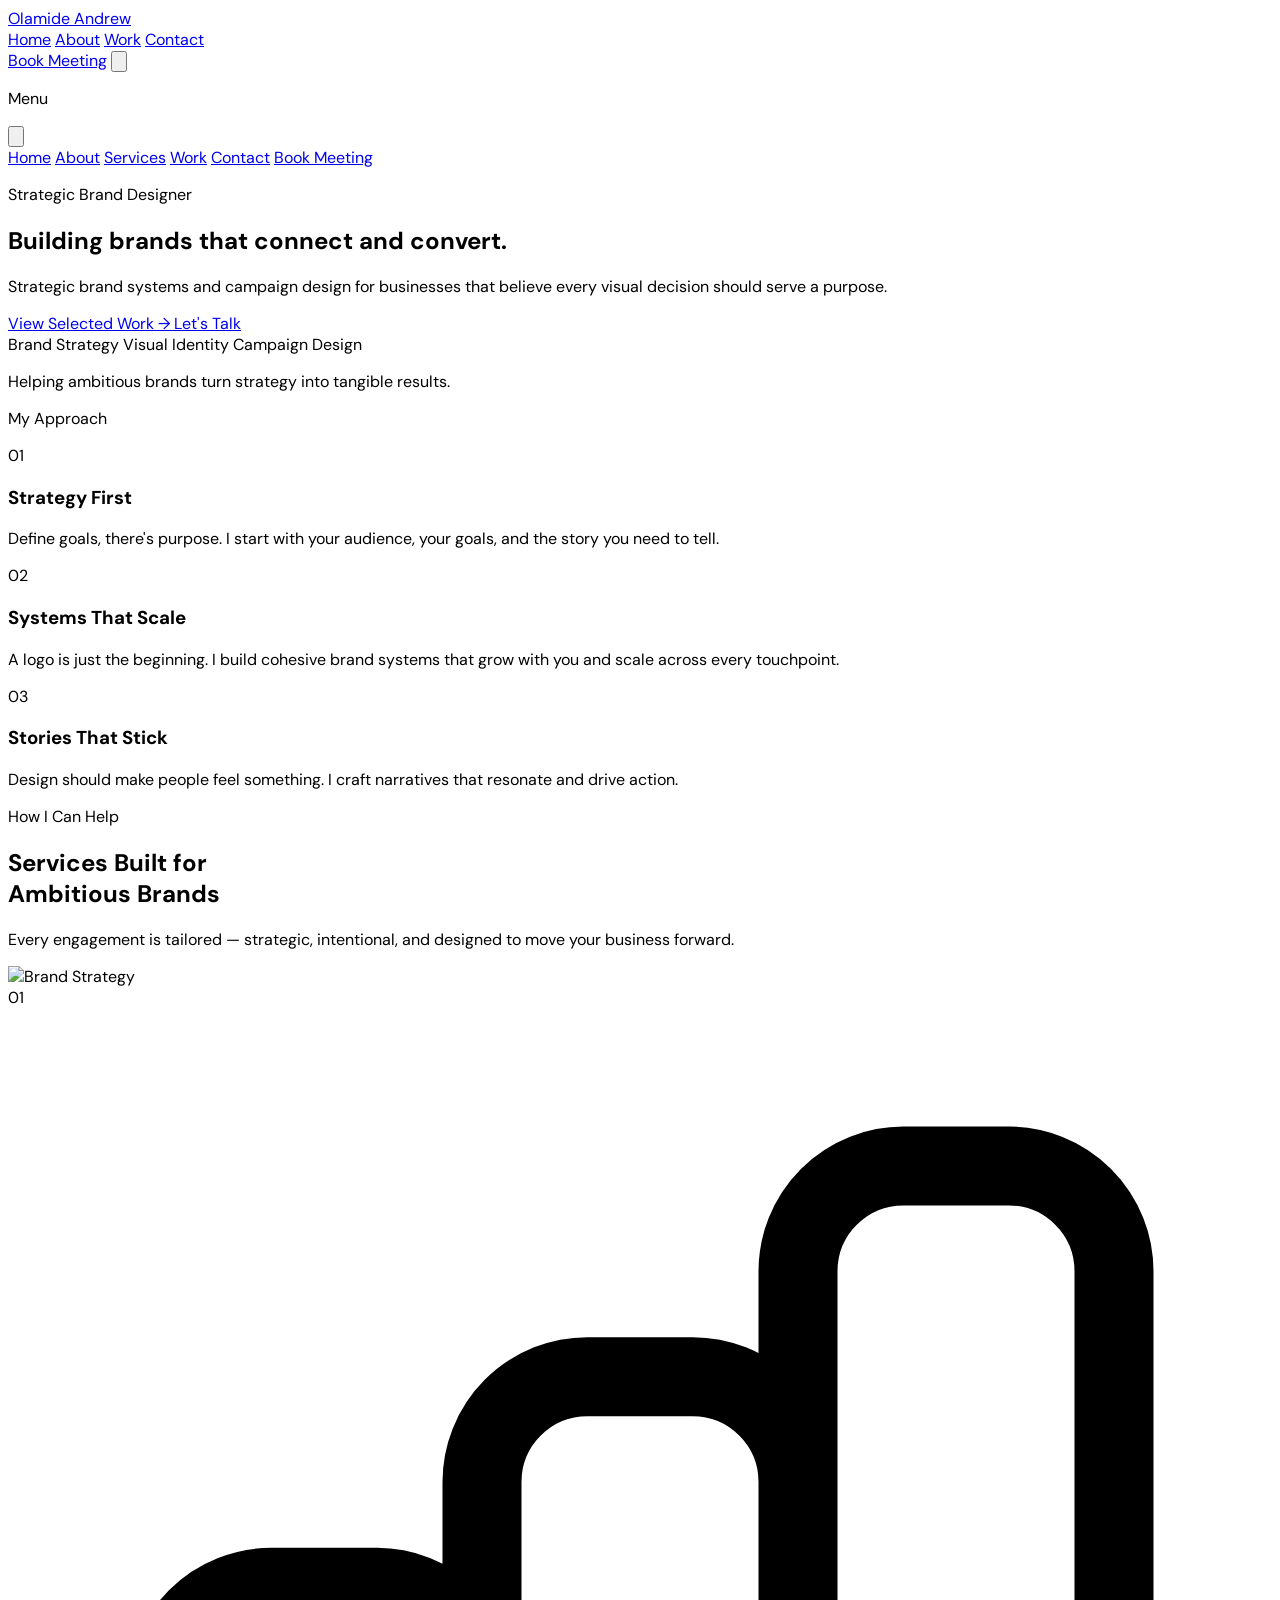
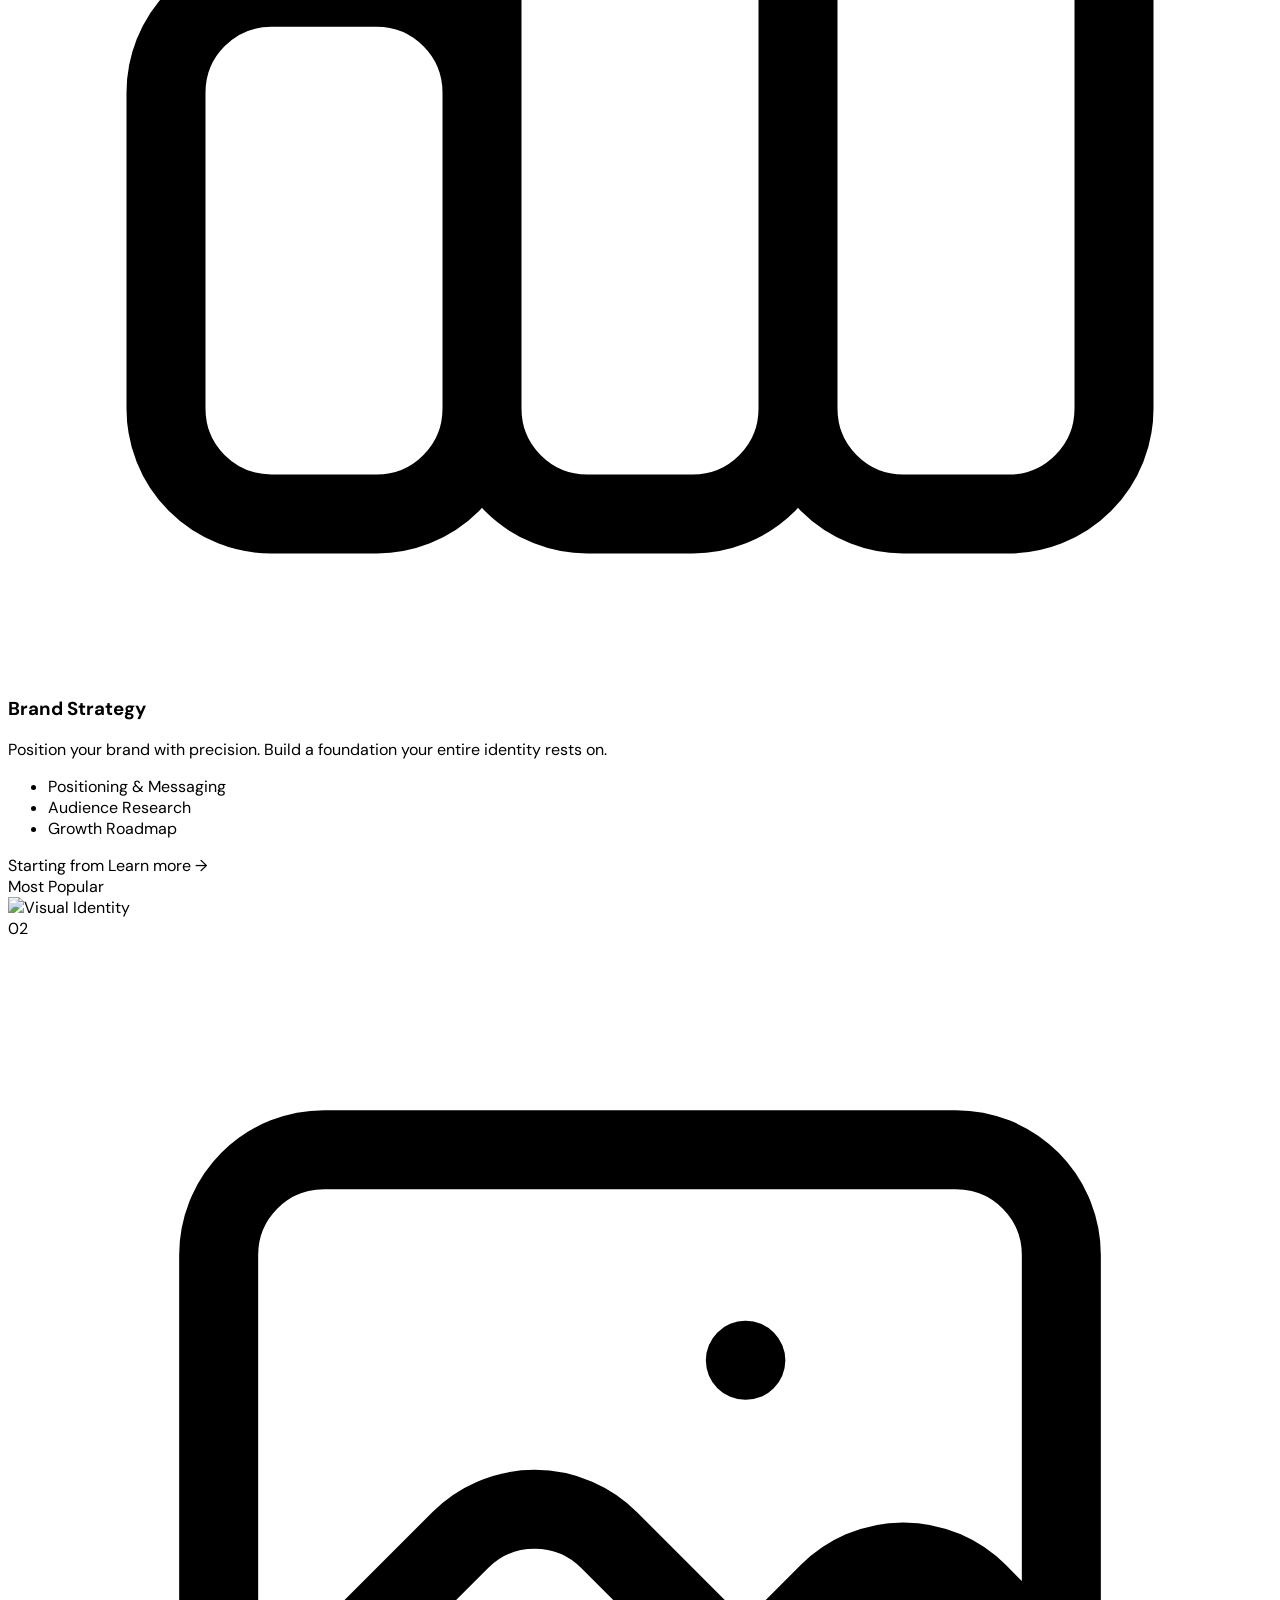
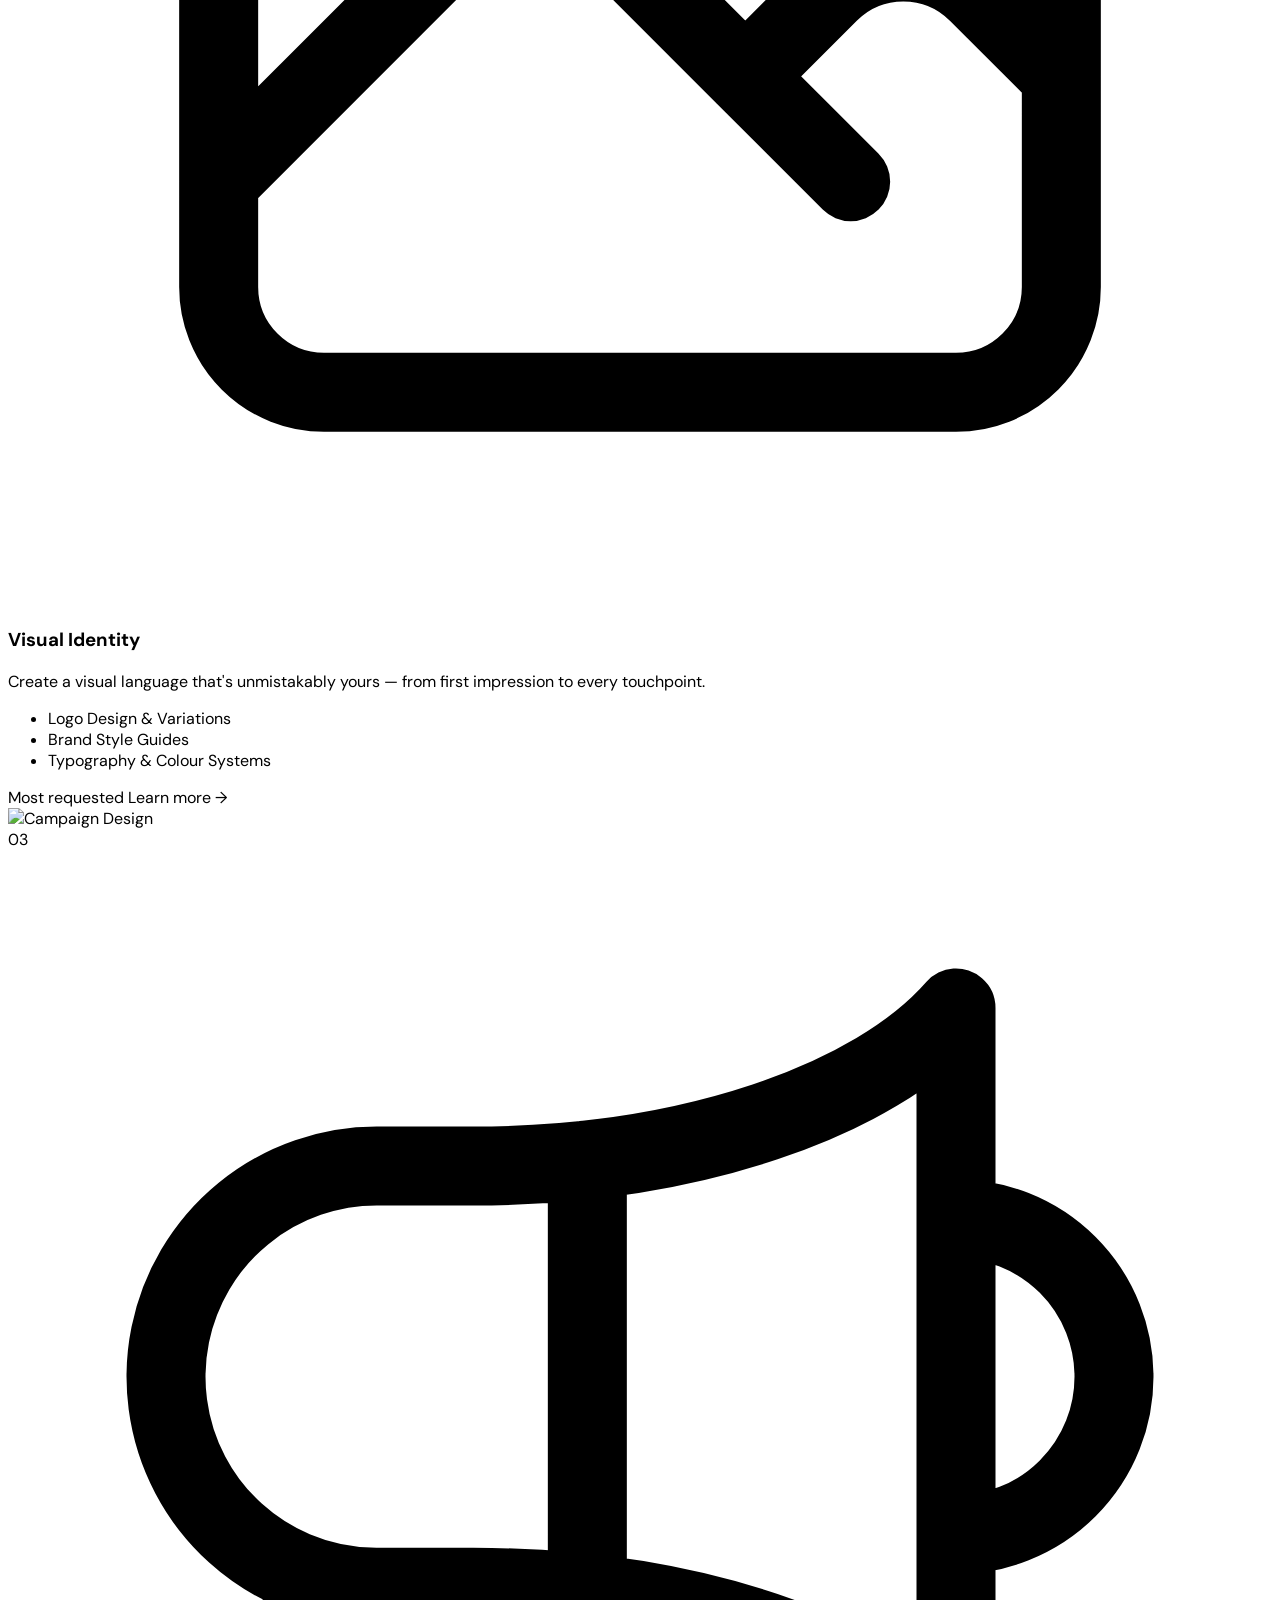
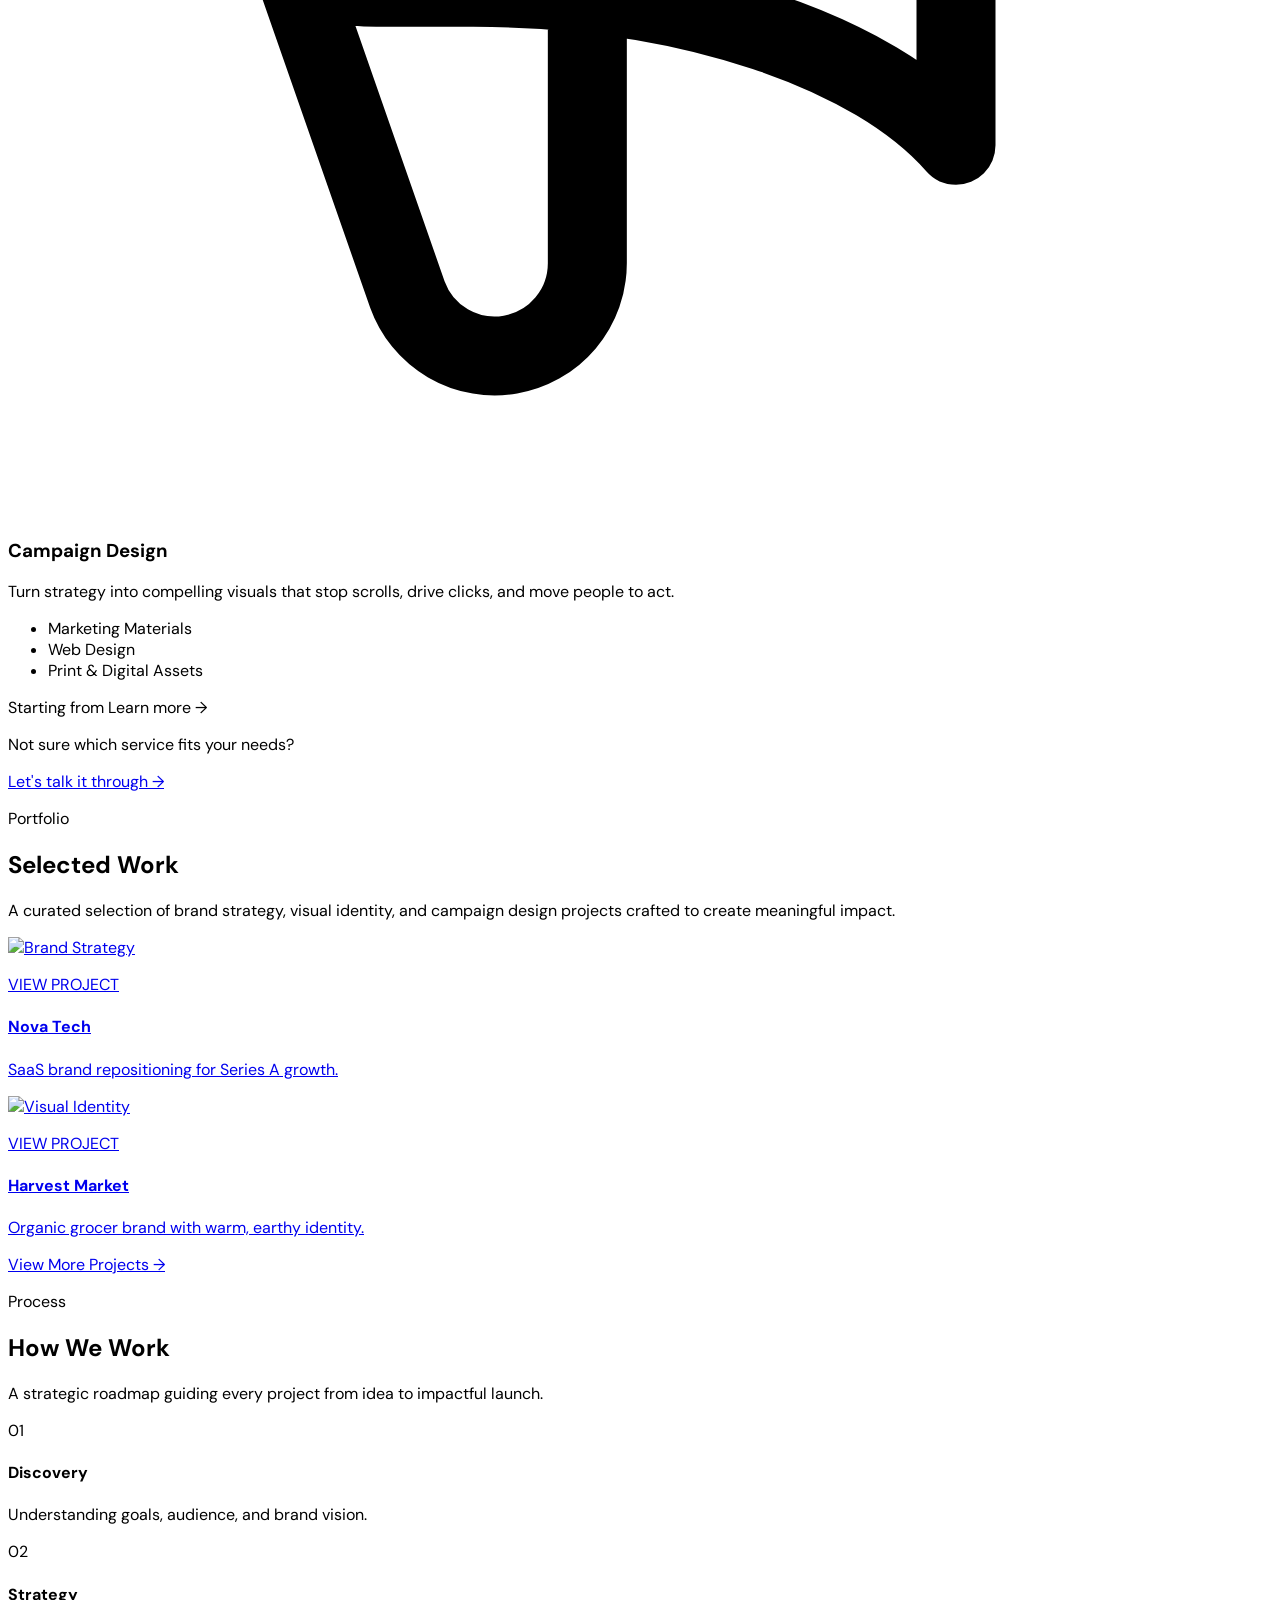
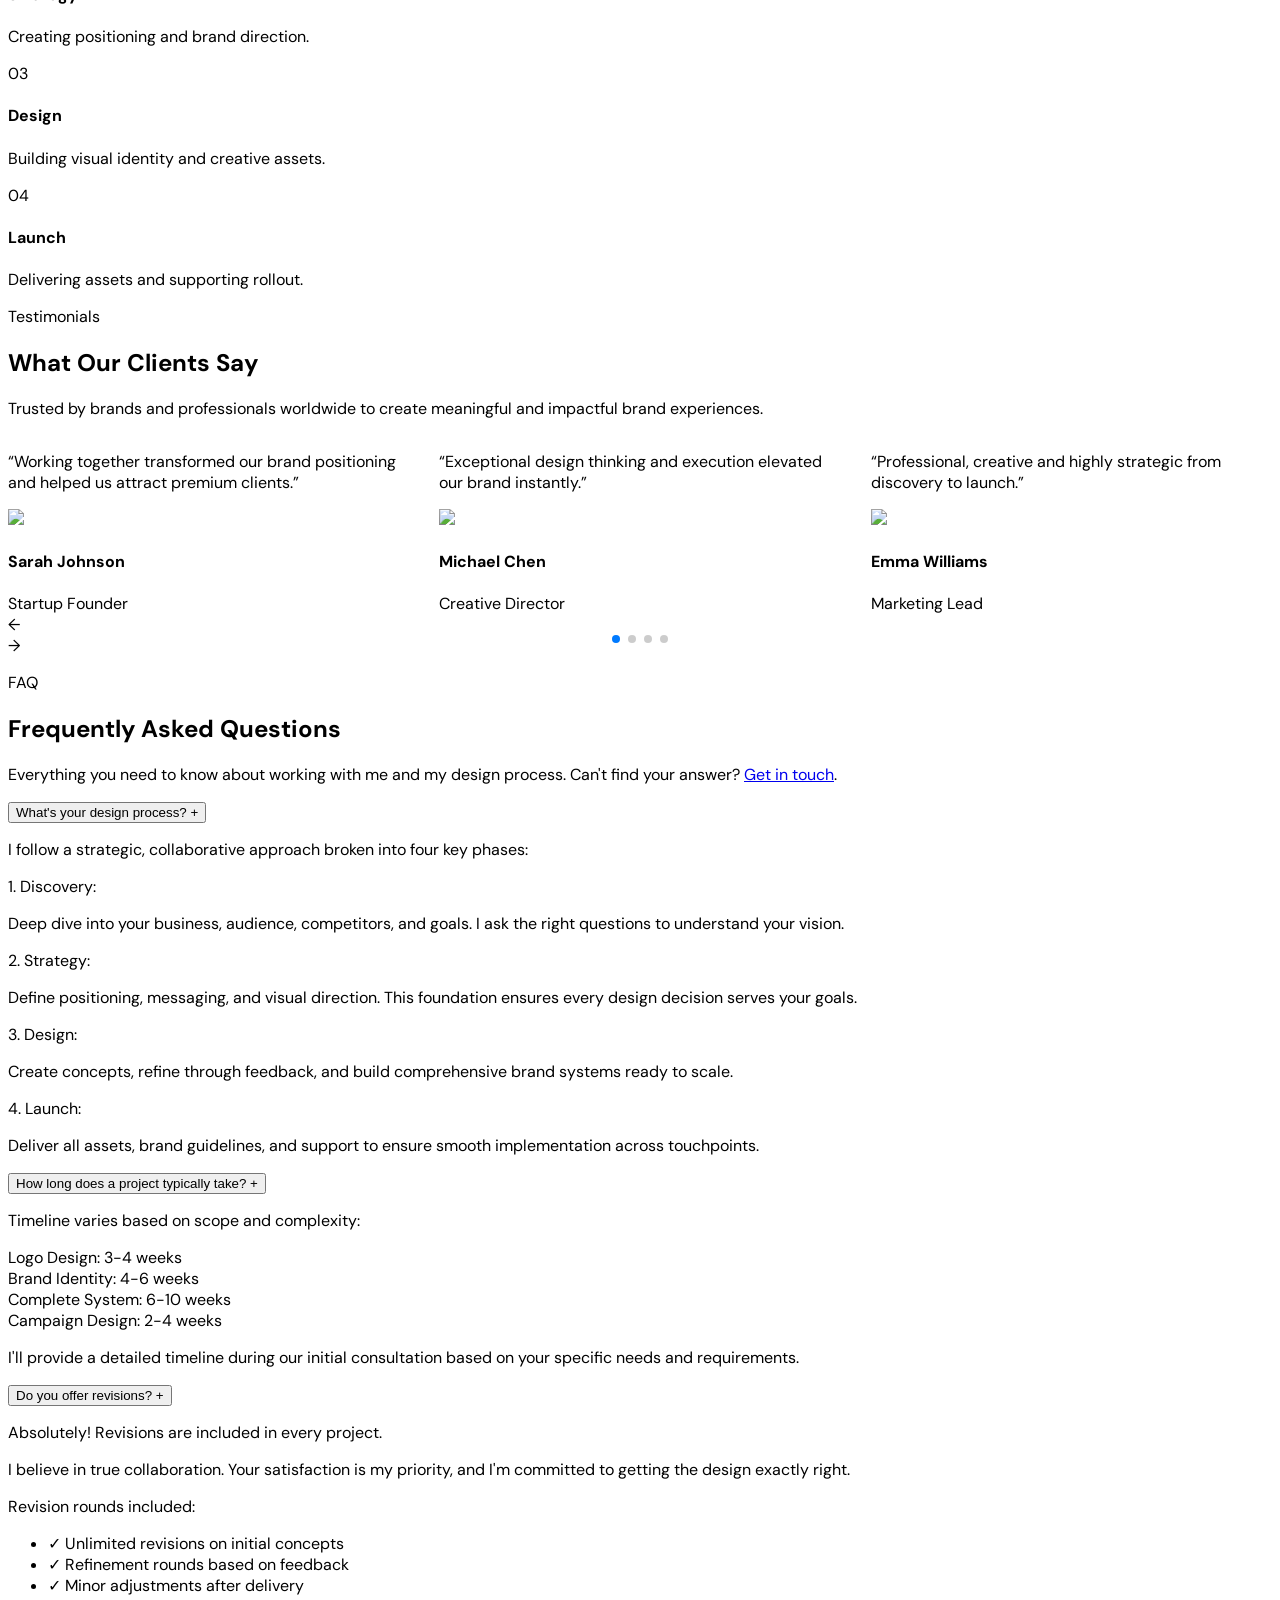
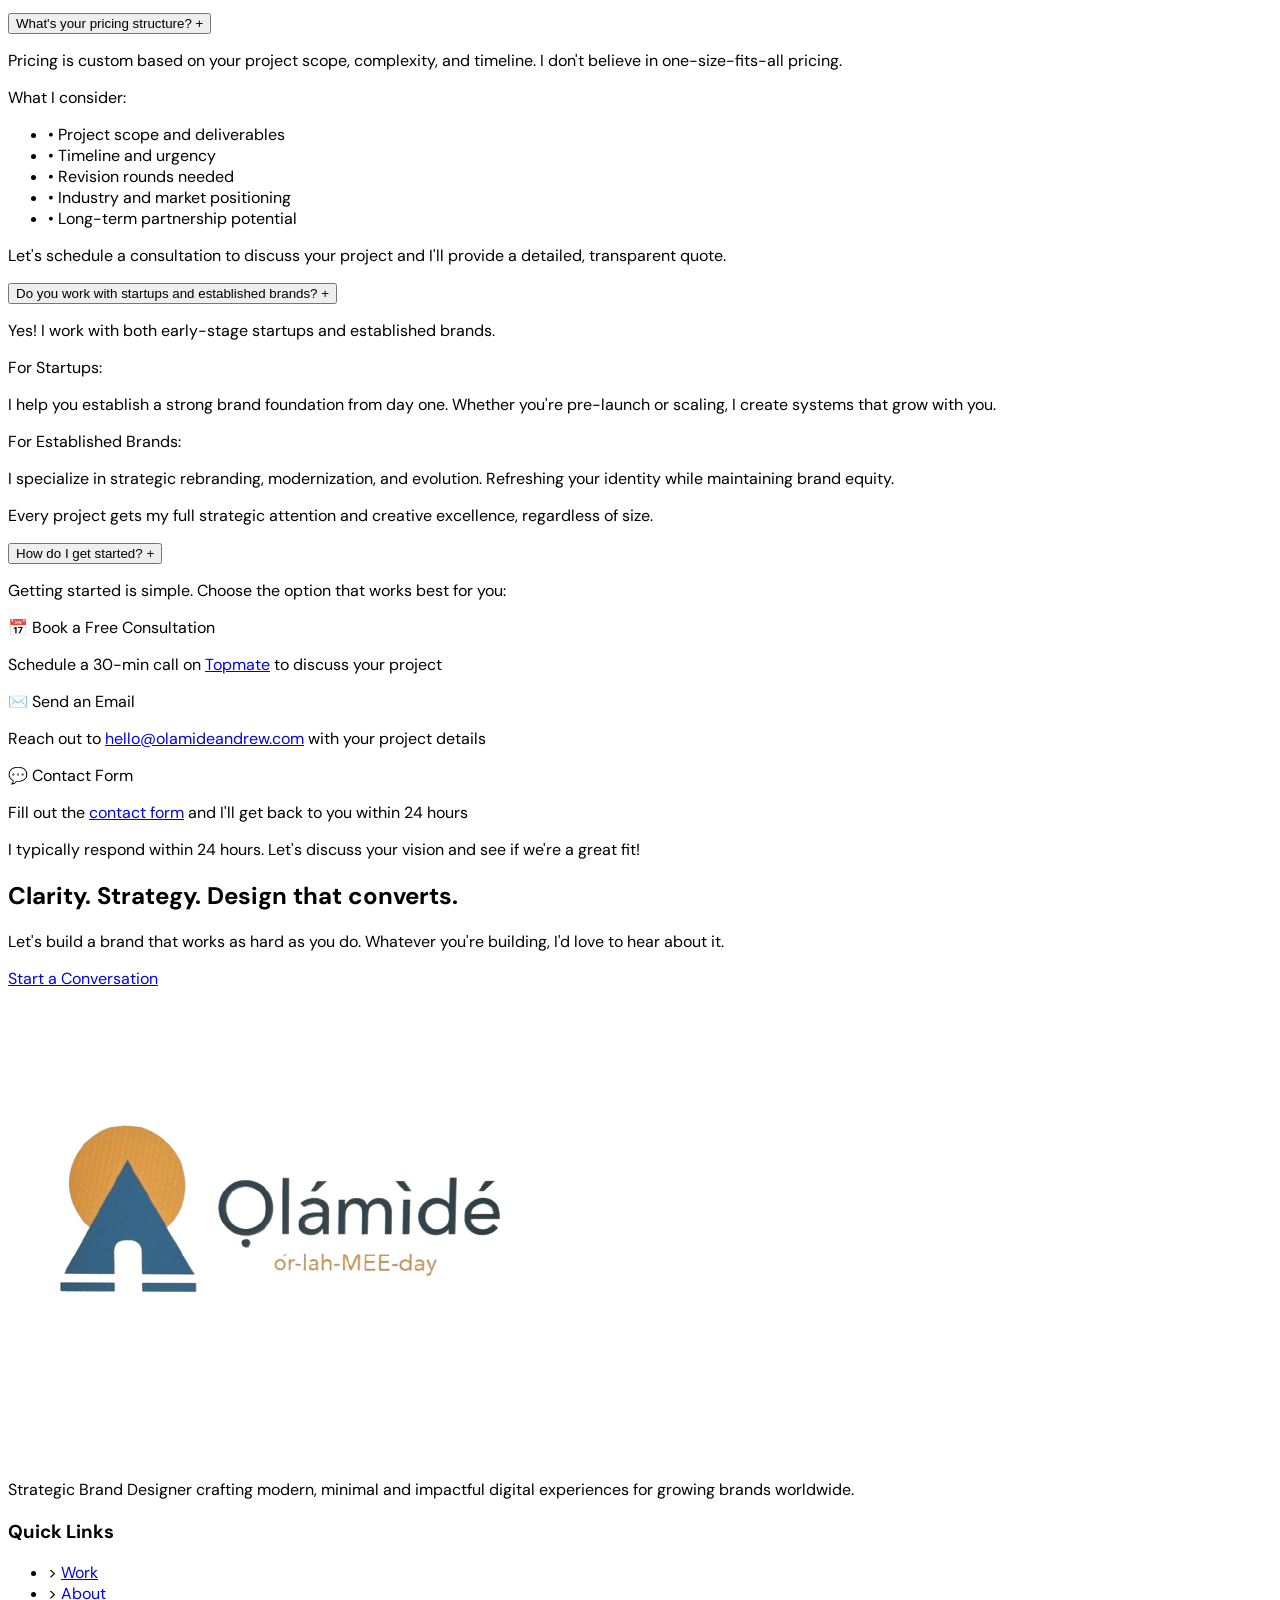
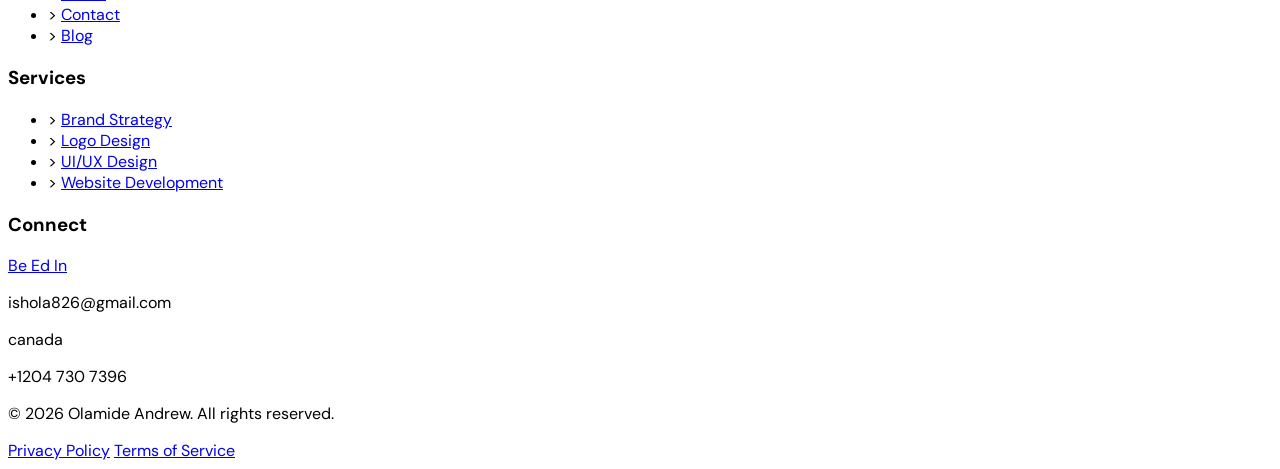
==== commit ebfba461: "Update The Footer" ====
--- a/index.html
+++ b/index.html
@@ -1489,55 +1489,121 @@
     </section>
 
     <!-- FAQ SECTION -->
-    <section class="bg-gradient-to-b from-[#181815] to-[#0F0F0D] py-32 px-8 md:px-20 relative overflow-hidden">
+    <section
+      class="bg-gradient-to-b from-[#181815] to-[#0F0F0D] py-32 px-8 md:px-20 relative overflow-hidden"
+    >
       <!-- Background Elements -->
-      <div class="absolute top-0 left-0 w-96 h-96 bg-[#B8912A]/5 rounded-full blur-3xl"></div>
-      <div class="absolute bottom-0 right-0 w-96 h-96 bg-[#B8912A]/5 rounded-full blur-3xl"></div>
-      <div class="absolute inset-0 bg-[linear-gradient(rgba(184,145,42,0.03)_1px,transparent_1px),linear-gradient(90deg,rgba(184,145,42,0.03)_1px,transparent_1px)] bg-[size:100px_100px] [mask-image:radial-gradient(ellipse_at_center,black_20%,transparent_80%)]"></div>
+      <div
+        class="absolute top-0 left-0 w-96 h-96 bg-[#B8912A]/5 rounded-full blur-3xl"
+      ></div>
+      <div
+        class="absolute bottom-0 right-0 w-96 h-96 bg-[#B8912A]/5 rounded-full blur-3xl"
+      ></div>
+      <div
+        class="absolute inset-0 bg-[linear-gradient(rgba(184,145,42,0.03)_1px,transparent_1px),linear-gradient(90deg,rgba(184,145,42,0.03)_1px,transparent_1px)] bg-[size:100px_100px] [mask-image:radial-gradient(ellipse_at_center,black_20%,transparent_80%)]"
+      ></div>
 
       <div class="max-w-5xl mx-auto relative z-10">
         <!-- Header -->
         <div class="text-center mb-20">
           <div class="flex items-center justify-center gap-3 mb-6">
-            <div class="w-8 h-px bg-gradient-to-r from-transparent to-[#B8912A]"></div>
-            <p class="text-xs tracking-[0.4em] text-[#B8912A] uppercase font-semibold">FAQ</p>
-            <div class="w-8 h-px bg-gradient-to-l from-transparent to-[#B8912A]"></div>
+            <div
+              class="w-8 h-px bg-gradient-to-r from-transparent to-[#B8912A]"
+            ></div>
+            <p
+              class="text-xs tracking-[0.4em] text-[#B8912A] uppercase font-semibold"
+            >
+              FAQ
+            </p>
+            <div
+              class="w-8 h-px bg-gradient-to-l from-transparent to-[#B8912A]"
+            ></div>
           </div>
           <h2 class="font-display text-4xl md:text-5xl font-bold mb-4">
-            Frequently Asked <span class="text-transparent bg-clip-text bg-gradient-to-r from-[#F7E4AE] via-[#D4A93C] to-[#B8912A]">Questions</span>
+            Frequently Asked
+            <span
+              class="text-transparent bg-clip-text bg-gradient-to-r from-[#F7E4AE] via-[#D4A93C] to-[#B8912A]"
+              >Questions</span
+            >
           </h2>
           <p class="text-white/50 max-w-2xl mx-auto text-base leading-relaxed">
-            Everything you need to know about working with me and my design process. Can't find your answer? <a href="contact.html" class="text-[#B8912A] hover:text-[#D4A93C] transition">Get in touch</a>.
+            Everything you need to know about working with me and my design
+            process. Can't find your answer?
+            <a
+              href="contact.html"
+              class="text-[#B8912A] hover:text-[#D4A93C] transition"
+              >Get in touch</a
+            >.
           </p>
         </div>
 
         <!-- FAQ Items -->
         <div class="space-y-4">
           <!-- FAQ 1 -->
-          <div class="faq-item group border border-white/10 rounded-xl overflow-hidden transition-all duration-300 hover:border-[#B8912A]/40 hover:shadow-[0_0_30px_rgba(184,145,42,0.1)]">
-            <button class="faq-toggle w-full px-8 py-6 flex items-center justify-between bg-gradient-to-r from-[#0F0F0D] to-[#181815] hover:from-[#181815] hover:to-[#1F1F1B] transition-all" onclick="toggleFAQ(this)">
-              <span class="font-semibold text-lg text-left text-white group-hover:text-[#D4A93C] transition">What's your design process?</span>
-              <span class="text-[#B8912A] text-2xl transition-transform duration-300 group-hover:scale-125">+</span>
+          <div
+            class="faq-item group border border-white/10 rounded-xl overflow-hidden transition-all duration-300 hover:border-[#B8912A]/40 hover:shadow-[0_0_30px_rgba(184,145,42,0.1)]"
+          >
+            <button
+              class="faq-toggle w-full px-8 py-6 flex items-center justify-between bg-gradient-to-r from-[#0F0F0D] to-[#181815] hover:from-[#181815] hover:to-[#1F1F1B] transition-all"
+              onclick="toggleFAQ(this)"
+            >
+              <span
+                class="font-semibold text-lg text-left text-white group-hover:text-[#D4A93C] transition"
+                >What's your design process?</span
+              >
+              <span
+                class="text-[#B8912A] text-2xl transition-transform duration-300 group-hover:scale-125"
+                >+</span
+              >
             </button>
-            <div class="faq-content max-h-0 overflow-hidden transition-all duration-300">
-              <div class="px-8 py-8 bg-gradient-to-b from-[#0F0F0D] to-[#181815] border-t border-[#B8912A]/20 text-white/70 leading-relaxed space-y-4">
-                <p>I follow a strategic, collaborative approach broken into four key phases:</p>
+            <div
+              class="faq-content max-h-0 overflow-hidden transition-all duration-300"
+            >
+              <div
+                class="px-8 py-8 bg-gradient-to-b from-[#0F0F0D] to-[#181815] border-t border-[#B8912A]/20 text-white/70 leading-relaxed space-y-4"
+              >
+                <p>
+                  I follow a strategic, collaborative approach broken into four
+                  key phases:
+                </p>
                 <div class="space-y-3 text-sm">
                   <div class="flex gap-3">
-                    <span class="text-[#B8912A] font-bold min-w-fit">1. Discovery:</span>
-                    <p>Deep dive into your business, audience, competitors, and goals. I ask the right questions to understand your vision.</p>
+                    <span class="text-[#B8912A] font-bold min-w-fit"
+                      >1. Discovery:</span
+                    >
+                    <p>
+                      Deep dive into your business, audience, competitors, and
+                      goals. I ask the right questions to understand your
+                      vision.
+                    </p>
                   </div>
                   <div class="flex gap-3">
-                    <span class="text-[#B8912A] font-bold min-w-fit">2. Strategy:</span>
-                    <p>Define positioning, messaging, and visual direction. This foundation ensures every design decision serves your goals.</p>
+                    <span class="text-[#B8912A] font-bold min-w-fit"
+                      >2. Strategy:</span
+                    >
+                    <p>
+                      Define positioning, messaging, and visual direction. This
+                      foundation ensures every design decision serves your
+                      goals.
+                    </p>
                   </div>
                   <div class="flex gap-3">
-                    <span class="text-[#B8912A] font-bold min-w-fit">3. Design:</span>
-                    <p>Create concepts, refine through feedback, and build comprehensive brand systems ready to scale.</p>
+                    <span class="text-[#B8912A] font-bold min-w-fit"
+                      >3. Design:</span
+                    >
+                    <p>
+                      Create concepts, refine through feedback, and build
+                      comprehensive brand systems ready to scale.
+                    </p>
                   </div>
                   <div class="flex gap-3">
-                    <span class="text-[#B8912A] font-bold min-w-fit">4. Launch:</span>
-                    <p>Deliver all assets, brand guidelines, and support to ensure smooth implementation across touchpoints.</p>
+                    <span class="text-[#B8912A] font-bold min-w-fit"
+                      >4. Launch:</span
+                    >
+                    <p>
+                      Deliver all assets, brand guidelines, and support to
+                      ensure smooth implementation across touchpoints.
+                    </p>
                   </div>
                 </div>
               </div>
@@ -1545,53 +1611,119 @@
           </div>
 
           <!-- FAQ 2 -->
-          <div class="faq-item group border border-white/10 rounded-xl overflow-hidden transition-all duration-300 hover:border-[#B8912A]/40 hover:shadow-[0_0_30px_rgba(184,145,42,0.1)]">
-            <button class="faq-toggle w-full px-8 py-6 flex items-center justify-between bg-gradient-to-r from-[#0F0F0D] to-[#181815] hover:from-[#181815] hover:to-[#1F1F1B] transition-all" onclick="toggleFAQ(this)">
-              <span class="font-semibold text-lg text-left text-white group-hover:text-[#D4A93C] transition">How long does a project typically take?</span>
-              <span class="text-[#B8912A] text-2xl transition-transform duration-300 group-hover:scale-125">+</span>
+          <div
+            class="faq-item group border border-white/10 rounded-xl overflow-hidden transition-all duration-300 hover:border-[#B8912A]/40 hover:shadow-[0_0_30px_rgba(184,145,42,0.1)]"
+          >
+            <button
+              class="faq-toggle w-full px-8 py-6 flex items-center justify-between bg-gradient-to-r from-[#0F0F0D] to-[#181815] hover:from-[#181815] hover:to-[#1F1F1B] transition-all"
+              onclick="toggleFAQ(this)"
+            >
+              <span
+                class="font-semibold text-lg text-left text-white group-hover:text-[#D4A93C] transition"
+                >How long does a project typically take?</span
+              >
+              <span
+                class="text-[#B8912A] text-2xl transition-transform duration-300 group-hover:scale-125"
+                >+</span
+              >
             </button>
-            <div class="faq-content max-h-0 overflow-hidden transition-all duration-300">
-              <div class="px-8 py-8 bg-gradient-to-b from-[#0F0F0D] to-[#181815] border-t border-[#B8912A]/20 text-white/70 leading-relaxed space-y-4">
+            <div
+              class="faq-content max-h-0 overflow-hidden transition-all duration-300"
+            >
+              <div
+                class="px-8 py-8 bg-gradient-to-b from-[#0F0F0D] to-[#181815] border-t border-[#B8912A]/20 text-white/70 leading-relaxed space-y-4"
+              >
                 <p>Timeline varies based on scope and complexity:</p>
                 <div class="space-y-3 text-sm">
-                  <div class="flex items-center gap-3 p-3 bg-[#B8912A]/5 rounded-lg border border-[#B8912A]/10">
+                  <div
+                    class="flex items-center gap-3 p-3 bg-[#B8912A]/5 rounded-lg border border-[#B8912A]/10"
+                  >
                     <span class="text-[#B8912A] font-bold">Logo Design:</span>
                     <span>3-4 weeks</span>
                   </div>
-                  <div class="flex items-center gap-3 p-3 bg-[#B8912A]/5 rounded-lg border border-[#B8912A]/10">
-                    <span class="text-[#B8912A] font-bold">Brand Identity:</span>
+                  <div
+                    class="flex items-center gap-3 p-3 bg-[#B8912A]/5 rounded-lg border border-[#B8912A]/10"
+                  >
+                    <span class="text-[#B8912A] font-bold"
+                      >Brand Identity:</span
+                    >
                     <span>4-6 weeks</span>
                   </div>
-                  <div class="flex items-center gap-3 p-3 bg-[#B8912A]/5 rounded-lg border border-[#B8912A]/10">
-                    <span class="text-[#B8912A] font-bold">Complete System:</span>
+                  <div
+                    class="flex items-center gap-3 p-3 bg-[#B8912A]/5 rounded-lg border border-[#B8912A]/10"
+                  >
+                    <span class="text-[#B8912A] font-bold"
+                      >Complete System:</span
+                    >
                     <span>6-10 weeks</span>
                   </div>
-                  <div class="flex items-center gap-3 p-3 bg-[#B8912A]/5 rounded-lg border border-[#B8912A]/10">
-                    <span class="text-[#B8912A] font-bold">Campaign Design:</span>
+                  <div
+                    class="flex items-center gap-3 p-3 bg-[#B8912A]/5 rounded-lg border border-[#B8912A]/10"
+                  >
+                    <span class="text-[#B8912A] font-bold"
+                      >Campaign Design:</span
+                    >
                     <span>2-4 weeks</span>
                   </div>
                 </div>
-                <p class="text-xs text-white/50 pt-2">I'll provide a detailed timeline during our initial consultation based on your specific needs and requirements.</p>
+                <p class="text-xs text-white/50 pt-2">
+                  I'll provide a detailed timeline during our initial
+                  consultation based on your specific needs and requirements.
+                </p>
               </div>
             </div>
           </div>
 
           <!-- FAQ 3 -->
-          <div class="faq-item group border border-white/10 rounded-xl overflow-hidden transition-all duration-300 hover:border-[#B8912A]/40 hover:shadow-[0_0_30px_rgba(184,145,42,0.1)]">
-            <button class="faq-toggle w-full px-8 py-6 flex items-center justify-between bg-gradient-to-r from-[#0F0F0D] to-[#181815] hover:from-[#181815] hover:to-[#1F1F1B] transition-all" onclick="toggleFAQ(this)">
-              <span class="font-semibold text-lg text-left text-white group-hover:text-[#D4A93C] transition">Do you offer revisions?</span>
-              <span class="text-[#B8912A] text-2xl transition-transform duration-300 group-hover:scale-125">+</span>
+          <div
+            class="faq-item group border border-white/10 rounded-xl overflow-hidden transition-all duration-300 hover:border-[#B8912A]/40 hover:shadow-[0_0_30px_rgba(184,145,42,0.1)]"
+          >
+            <button
+              class="faq-toggle w-full px-8 py-6 flex items-center justify-between bg-gradient-to-r from-[#0F0F0D] to-[#181815] hover:from-[#181815] hover:to-[#1F1F1B] transition-all"
+              onclick="toggleFAQ(this)"
+            >
+              <span
+                class="font-semibold text-lg text-left text-white group-hover:text-[#D4A93C] transition"
+                >Do you offer revisions?</span
+              >
+              <span
+                class="text-[#B8912A] text-2xl transition-transform duration-300 group-hover:scale-125"
+                >+</span
+              >
             </button>
-            <div class="faq-content max-h-0 overflow-hidden transition-all duration-300">
-              <div class="px-8 py-8 bg-gradient-to-b from-[#0F0F0D] to-[#181815] border-t border-[#B8912A]/20 text-white/70 leading-relaxed space-y-4">
-                <p class="text-[#D4A93C] font-semibold">Absolutely! Revisions are included in every project.</p>
-                <p>I believe in true collaboration. Your satisfaction is my priority, and I'm committed to getting the design exactly right.</p>
-                <div class="bg-[#B8912A]/5 border border-[#B8912A]/20 rounded-lg p-4 space-y-2">
-                  <p class="text-sm font-semibold text-white">Revision rounds included:</p>
+            <div
+              class="faq-content max-h-0 overflow-hidden transition-all duration-300"
+            >
+              <div
+                class="px-8 py-8 bg-gradient-to-b from-[#0F0F0D] to-[#181815] border-t border-[#B8912A]/20 text-white/70 leading-relaxed space-y-4"
+              >
+                <p class="text-[#D4A93C] font-semibold">
+                  Absolutely! Revisions are included in every project.
+                </p>
+                <p>
+                  I believe in true collaboration. Your satisfaction is my
+                  priority, and I'm committed to getting the design exactly
+                  right.
+                </p>
+                <div
+                  class="bg-[#B8912A]/5 border border-[#B8912A]/20 rounded-lg p-4 space-y-2"
+                >
+                  <p class="text-sm font-semibold text-white">
+                    Revision rounds included:
+                  </p>
                   <ul class="text-sm space-y-2">
-                    <li class="flex items-center gap-2"><span class="text-[#B8912A]">✓</span> Unlimited revisions on initial concepts</li>
-                    <li class="flex items-center gap-2"><span class="text-[#B8912A]">✓</span> Refinement rounds based on feedback</li>
-                    <li class="flex items-center gap-2"><span class="text-[#B8912A]">✓</span> Minor adjustments after delivery</li>
+                    <li class="flex items-center gap-2">
+                      <span class="text-[#B8912A]">✓</span> Unlimited revisions
+                      on initial concepts
+                    </li>
+                    <li class="flex items-center gap-2">
+                      <span class="text-[#B8912A]">✓</span> Refinement rounds
+                      based on feedback
+                    </li>
+                    <li class="flex items-center gap-2">
+                      <span class="text-[#B8912A]">✓</span> Minor adjustments
+                      after delivery
+                    </li>
                   </ul>
                 </div>
               </div>
@@ -1599,17 +1731,39 @@
           </div>
 
           <!-- FAQ 4 -->
-          <div class="faq-item group border border-white/10 rounded-xl overflow-hidden transition-all duration-300 hover:border-[#B8912A]/40 hover:shadow-[0_0_30px_rgba(184,145,42,0.1)]">
-            <button class="faq-toggle w-full px-8 py-6 flex items-center justify-between bg-gradient-to-r from-[#0F0F0D] to-[#181815] hover:from-[#181815] hover:to-[#1F1F1B] transition-all" onclick="toggleFAQ(this)">
-              <span class="font-semibold text-lg text-left text-white group-hover:text-[#D4A93C] transition">What's your pricing structure?</span>
-              <span class="text-[#B8912A] text-2xl transition-transform duration-300 group-hover:scale-125">+</span>
+          <div
+            class="faq-item group border border-white/10 rounded-xl overflow-hidden transition-all duration-300 hover:border-[#B8912A]/40 hover:shadow-[0_0_30px_rgba(184,145,42,0.1)]"
+          >
+            <button
+              class="faq-toggle w-full px-8 py-6 flex items-center justify-between bg-gradient-to-r from-[#0F0F0D] to-[#181815] hover:from-[#181815] hover:to-[#1F1F1B] transition-all"
+              onclick="toggleFAQ(this)"
+            >
+              <span
+                class="font-semibold text-lg text-left text-white group-hover:text-[#D4A93C] transition"
+                >What's your pricing structure?</span
+              >
+              <span
+                class="text-[#B8912A] text-2xl transition-transform duration-300 group-hover:scale-125"
+                >+</span
+              >
             </button>
-            <div class="faq-content max-h-0 overflow-hidden transition-all duration-300">
-              <div class="px-8 py-8 bg-gradient-to-b from-[#0F0F0D] to-[#181815] border-t border-[#B8912A]/20 text-white/70 leading-relaxed space-y-4">
-                <p>Pricing is custom based on your project scope, complexity, and timeline. I don't believe in one-size-fits-all pricing.</p>
+            <div
+              class="faq-content max-h-0 overflow-hidden transition-all duration-300"
+            >
+              <div
+                class="px-8 py-8 bg-gradient-to-b from-[#0F0F0D] to-[#181815] border-t border-[#B8912A]/20 text-white/70 leading-relaxed space-y-4"
+              >
+                <p>
+                  Pricing is custom based on your project scope, complexity, and
+                  timeline. I don't believe in one-size-fits-all pricing.
+                </p>
                 <div class="space-y-3 text-sm">
-                  <div class="p-4 bg-[#B8912A]/5 rounded-lg border border-[#B8912A]/20">
-                    <p class="font-semibold text-white mb-2">What I consider:</p>
+                  <div
+                    class="p-4 bg-[#B8912A]/5 rounded-lg border border-[#B8912A]/20"
+                  >
+                    <p class="font-semibold text-white mb-2">
+                      What I consider:
+                    </p>
                     <ul class="space-y-1 text-xs">
                       <li>• Project scope and deliverables</li>
                       <li>• Timeline and urgency</li>
@@ -1619,59 +1773,149 @@
                     </ul>
                   </div>
                 </div>
-                <p class="text-[#D4A93C] font-semibold">Let's schedule a consultation to discuss your project and I'll provide a detailed, transparent quote.</p>
+                <p class="text-[#D4A93C] font-semibold">
+                  Let's schedule a consultation to discuss your project and I'll
+                  provide a detailed, transparent quote.
+                </p>
               </div>
             </div>
           </div>
 
           <!-- FAQ 5 -->
-          <div class="faq-item group border border-white/10 rounded-xl overflow-hidden transition-all duration-300 hover:border-[#B8912A]/40 hover:shadow-[0_0_30px_rgba(184,145,42,0.1)]">
-            <button class="faq-toggle w-full px-8 py-6 flex items-center justify-between bg-gradient-to-r from-[#0F0F0D] to-[#181815] hover:from-[#181815] hover:to-[#1F1F1B] transition-all" onclick="toggleFAQ(this)">
-              <span class="font-semibold text-lg text-left text-white group-hover:text-[#D4A93C] transition">Do you work with startups and established brands?</span>
-              <span class="text-[#B8912A] text-2xl transition-transform duration-300 group-hover:scale-125">+</span>
+          <div
+            class="faq-item group border border-white/10 rounded-xl overflow-hidden transition-all duration-300 hover:border-[#B8912A]/40 hover:shadow-[0_0_30px_rgba(184,145,42,0.1)]"
+          >
+            <button
+              class="faq-toggle w-full px-8 py-6 flex items-center justify-between bg-gradient-to-r from-[#0F0F0D] to-[#181815] hover:from-[#181815] hover:to-[#1F1F1B] transition-all"
+              onclick="toggleFAQ(this)"
+            >
+              <span
+                class="font-semibold text-lg text-left text-white group-hover:text-[#D4A93C] transition"
+                >Do you work with startups and established brands?</span
+              >
+              <span
+                class="text-[#B8912A] text-2xl transition-transform duration-300 group-hover:scale-125"
+                >+</span
+              >
             </button>
-            <div class="faq-content max-h-0 overflow-hidden transition-all duration-300">
-              <div class="px-8 py-8 bg-gradient-to-b from-[#0F0F0D] to-[#181815] border-t border-[#B8912A]/20 text-white/70 leading-relaxed space-y-4">
-                <p class="text-[#D4A93C] font-semibold">Yes! I work with both early-stage startups and established brands.</p>
+            <div
+              class="faq-content max-h-0 overflow-hidden transition-all duration-300"
+            >
+              <div
+                class="px-8 py-8 bg-gradient-to-b from-[#0F0F0D] to-[#181815] border-t border-[#B8912A]/20 text-white/70 leading-relaxed space-y-4"
+              >
+                <p class="text-[#D4A93C] font-semibold">
+                  Yes! I work with both early-stage startups and established
+                  brands.
+                </p>
                 <div class="space-y-4 text-sm">
                   <div>
                     <p class="font-semibold text-white mb-2">For Startups:</p>
-                    <p>I help you establish a strong brand foundation from day one. Whether you're pre-launch or scaling, I create systems that grow with you.</p>
+                    <p>
+                      I help you establish a strong brand foundation from day
+                      one. Whether you're pre-launch or scaling, I create
+                      systems that grow with you.
+                    </p>
                   </div>
                   <div>
-                    <p class="font-semibold text-white mb-2">For Established Brands:</p>
-                    <p>I specialize in strategic rebranding, modernization, and evolution. Refreshing your identity while maintaining brand equity.</p>
+                    <p class="font-semibold text-white mb-2">
+                      For Established Brands:
+                    </p>
+                    <p>
+                      I specialize in strategic rebranding, modernization, and
+                      evolution. Refreshing your identity while maintaining
+                      brand equity.
+                    </p>
                   </div>
                 </div>
-                <p>Every project gets my full strategic attention and creative excellence, regardless of size.</p>
+                <p>
+                  Every project gets my full strategic attention and creative
+                  excellence, regardless of size.
+                </p>
               </div>
             </div>
           </div>
 
           <!-- FAQ 6 -->
-          <div class="faq-item group border border-white/10 rounded-xl overflow-hidden transition-all duration-300 hover:border-[#B8912A]/40 hover:shadow-[0_0_30px_rgba(184,145,42,0.1)]">
-            <button class="faq-toggle w-full px-8 py-6 flex items-center justify-between bg-gradient-to-r from-[#0F0F0D] to-[#181815] hover:from-[#181815] hover:to-[#1F1F1B] transition-all" onclick="toggleFAQ(this)">
-              <span class="font-semibold text-lg text-left text-white group-hover:text-[#D4A93C] transition">How do I get started?</span>
-              <span class="text-[#B8912A] text-2xl transition-transform duration-300 group-hover:scale-125">+</span>
+          <div
+            class="faq-item group border border-white/10 rounded-xl overflow-hidden transition-all duration-300 hover:border-[#B8912A]/40 hover:shadow-[0_0_30px_rgba(184,145,42,0.1)]"
+          >
+            <button
+              class="faq-toggle w-full px-8 py-6 flex items-center justify-between bg-gradient-to-r from-[#0F0F0D] to-[#181815] hover:from-[#181815] hover:to-[#1F1F1B] transition-all"
+              onclick="toggleFAQ(this)"
+            >
+              <span
+                class="font-semibold text-lg text-left text-white group-hover:text-[#D4A93C] transition"
+                >How do I get started?</span
+              >
+              <span
+                class="text-[#B8912A] text-2xl transition-transform duration-300 group-hover:scale-125"
+                >+</span
+              >
             </button>
-            <div class="faq-content max-h-0 overflow-hidden transition-all duration-300">
-              <div class="px-8 py-8 bg-gradient-to-b from-[#0F0F0D] to-[#181815] border-t border-[#B8912A]/20 text-white/70 leading-relaxed space-y-4">
-                <p>Getting started is simple. Choose the option that works best for you:</p>
+            <div
+              class="faq-content max-h-0 overflow-hidden transition-all duration-300"
+            >
+              <div
+                class="px-8 py-8 bg-gradient-to-b from-[#0F0F0D] to-[#181815] border-t border-[#B8912A]/20 text-white/70 leading-relaxed space-y-4"
+              >
+                <p>
+                  Getting started is simple. Choose the option that works best
+                  for you:
+                </p>
                 <div class="space-y-3 text-sm">
-                  <div class="p-4 bg-[#B8912A]/5 rounded-lg border border-[#B8912A]/20 hover:border-[#B8912A]/40 transition cursor-pointer">
-                    <p class="font-semibold text-white mb-1">📅 Book a Free Consultation</p>
-                    <p class="text-xs">Schedule a 30-min call on <a href="https://topmate.io/olamide_andrew" target="_blank" class="text-[#B8912A] hover:text-[#D4A93C]">Topmate</a> to discuss your project</p>
+                  <div
+                    class="p-4 bg-[#B8912A]/5 rounded-lg border border-[#B8912A]/20 hover:border-[#B8912A]/40 transition cursor-pointer"
+                  >
+                    <p class="font-semibold text-white mb-1">
+                      📅 Book a Free Consultation
+                    </p>
+                    <p class="text-xs">
+                      Schedule a 30-min call on
+                      <a
+                        href="https://topmate.io/olamide_andrew"
+                        target="_blank"
+                        class="text-[#B8912A] hover:text-[#D4A93C]"
+                        >Topmate</a
+                      >
+                      to discuss your project
+                    </p>
                   </div>
-                  <div class="p-4 bg-[#B8912A]/5 rounded-lg border border-[#B8912A]/20 hover:border-[#B8912A]/40 transition cursor-pointer">
-                    <p class="font-semibold text-white mb-1">✉️ Send an Email</p>
-                    <p class="text-xs">Reach out to <a href="mailto:hello@olamideandrew.com" class="text-[#B8912A] hover:text-[#D4A93C]">hello@olamideandrew.com</a> with your project details</p>
+                  <div
+                    class="p-4 bg-[#B8912A]/5 rounded-lg border border-[#B8912A]/20 hover:border-[#B8912A]/40 transition cursor-pointer"
+                  >
+                    <p class="font-semibold text-white mb-1">
+                      ✉️ Send an Email
+                    </p>
+                    <p class="text-xs">
+                      Reach out to
+                      <a
+                        href="mailto:hello@olamideandrew.com"
+                        class="text-[#B8912A] hover:text-[#D4A93C]"
+                        >hello@olamideandrew.com</a
+                      >
+                      with your project details
+                    </p>
                   </div>
-                  <div class="p-4 bg-[#B8912A]/5 rounded-lg border border-[#B8912A]/20 hover:border-[#B8912A]/40 transition cursor-pointer">
+                  <div
+                    class="p-4 bg-[#B8912A]/5 rounded-lg border border-[#B8912A]/20 hover:border-[#B8912A]/40 transition cursor-pointer"
+                  >
                     <p class="font-semibold text-white mb-1">💬 Contact Form</p>
-                    <p class="text-xs">Fill out the <a href="contact.html" class="text-[#B8912A] hover:text-[#D4A93C]">contact form</a> and I'll get back to you within 24 hours</p>
+                    <p class="text-xs">
+                      Fill out the
+                      <a
+                        href="contact.html"
+                        class="text-[#B8912A] hover:text-[#D4A93C]"
+                        >contact form</a
+                      >
+                      and I'll get back to you within 24 hours
+                    </p>
                   </div>
                 </div>
-                <p class="text-xs text-white/50 pt-2">I typically respond within 24 hours. Let's discuss your vision and see if we're a great fit!</p>
+                <p class="text-xs text-white/50 pt-2">
+                  I typically respond within 24 hours. Let's discuss your vision
+                  and see if we're a great fit!
+                </p>
               </div>
             </div>
           </div>
@@ -1911,9 +2155,9 @@
           </div>
 
           <div class="text-white/60 text-sm space-y-3">
-            <p>hello@olamideandrew.com</p>
-            <p>Cancola, Nigeria</p>
-            <p>+234 000 000 0000</p>
+            <p>ishola826@gmail.com</p>
+            <p>canada</p>
+            <p>+1204 730 7396</p>
           </div>
         </div>
       </div>
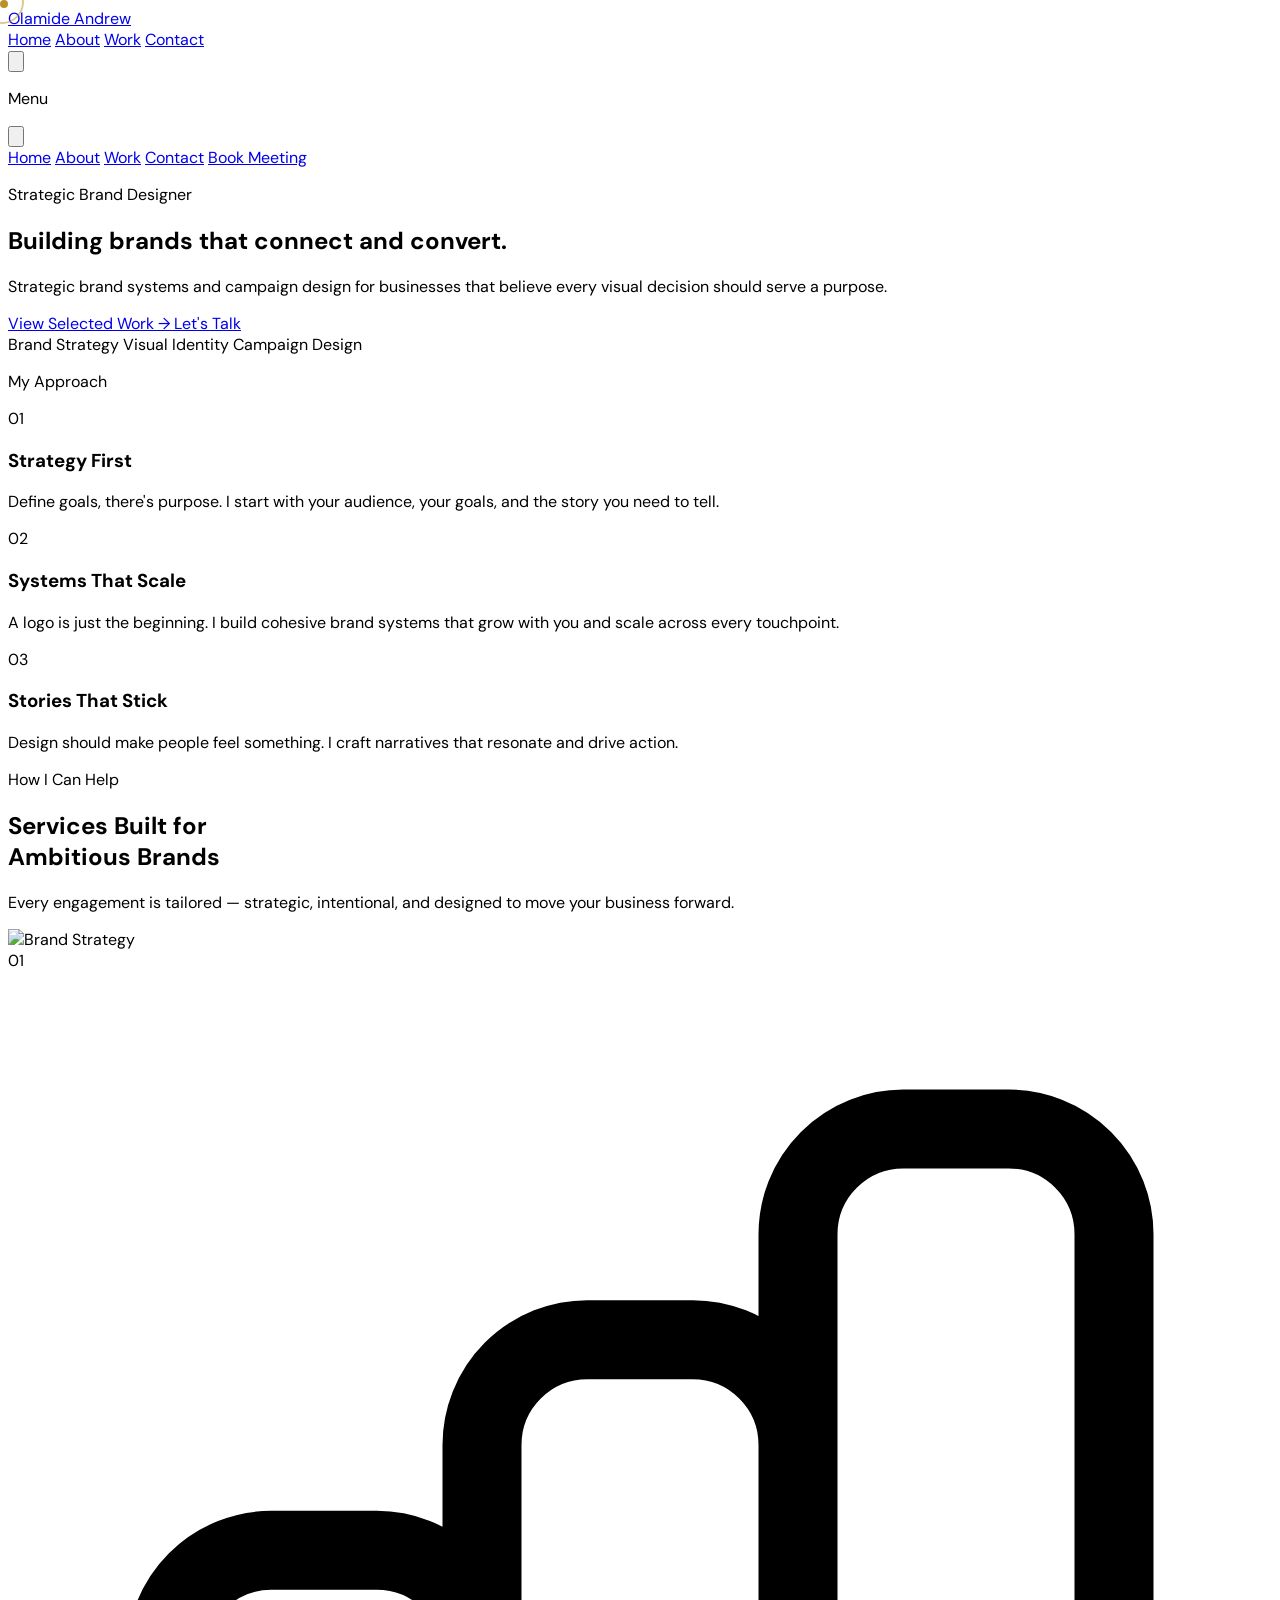
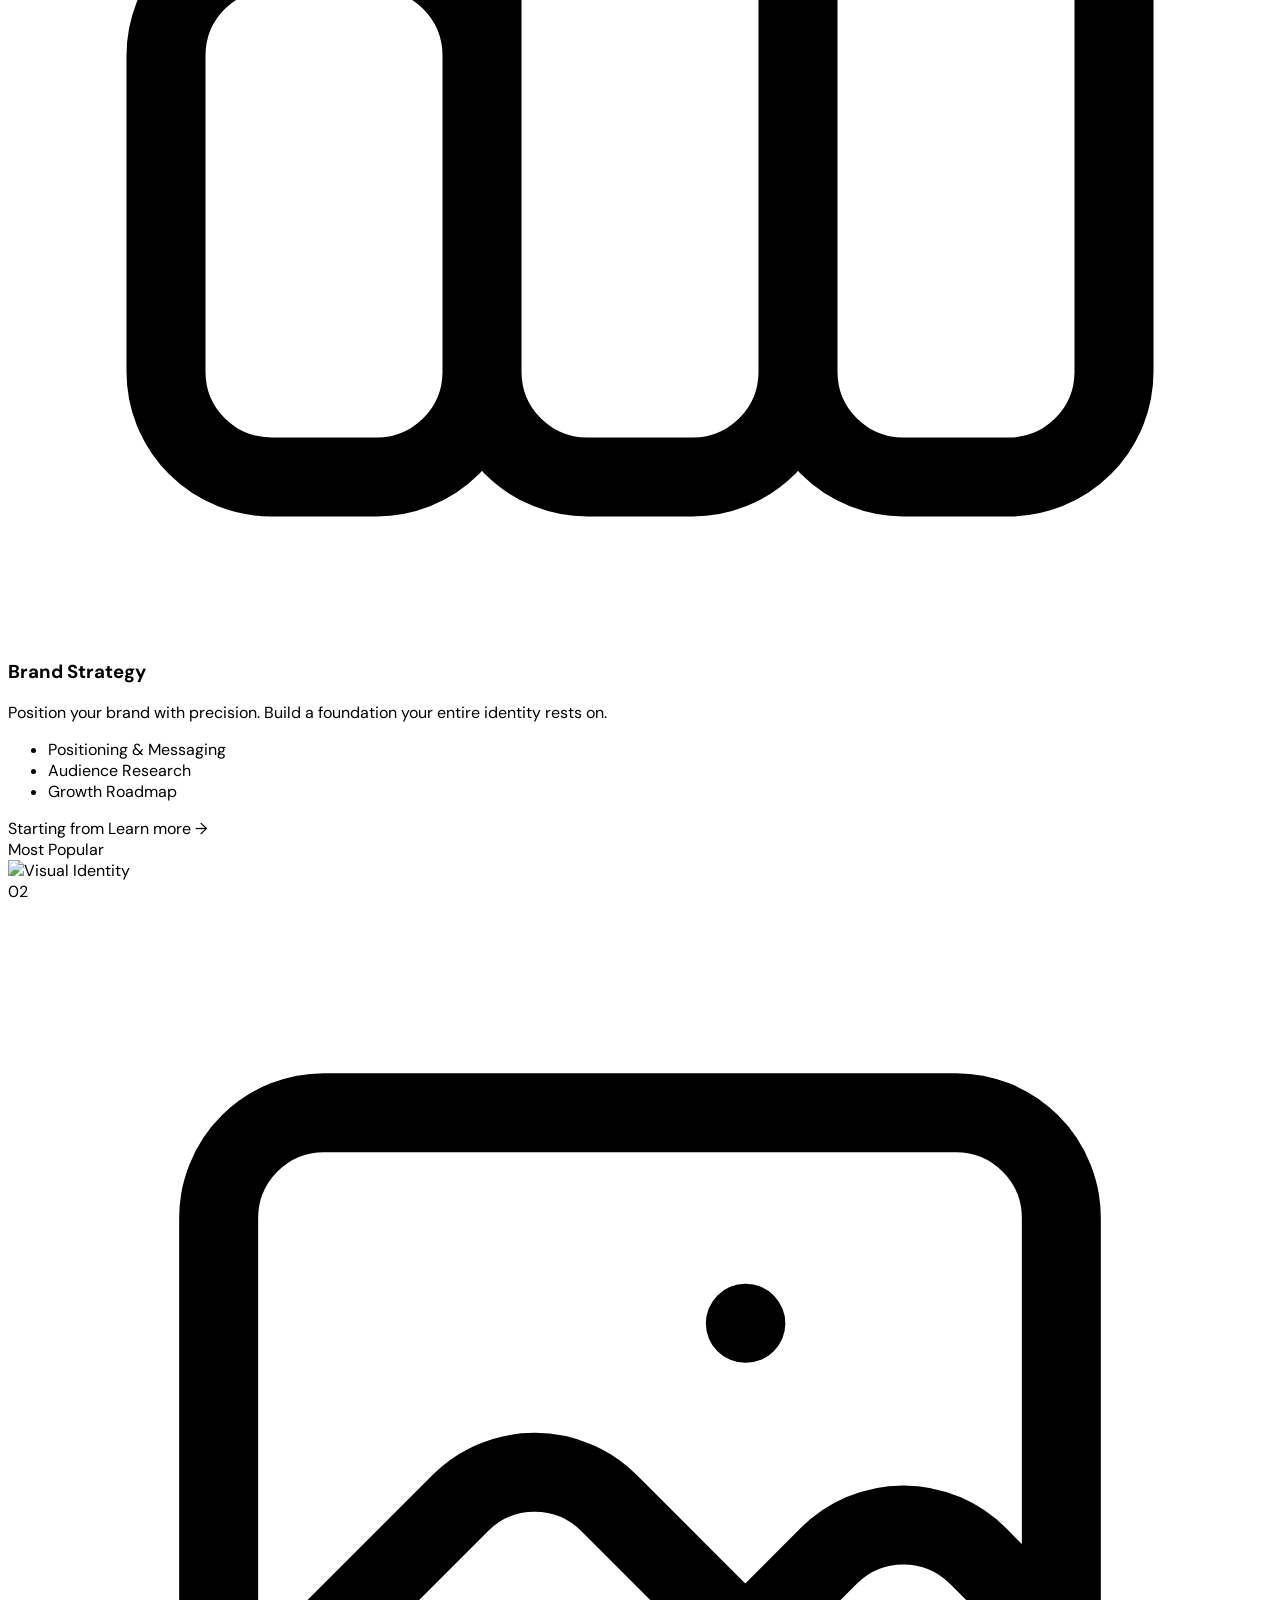
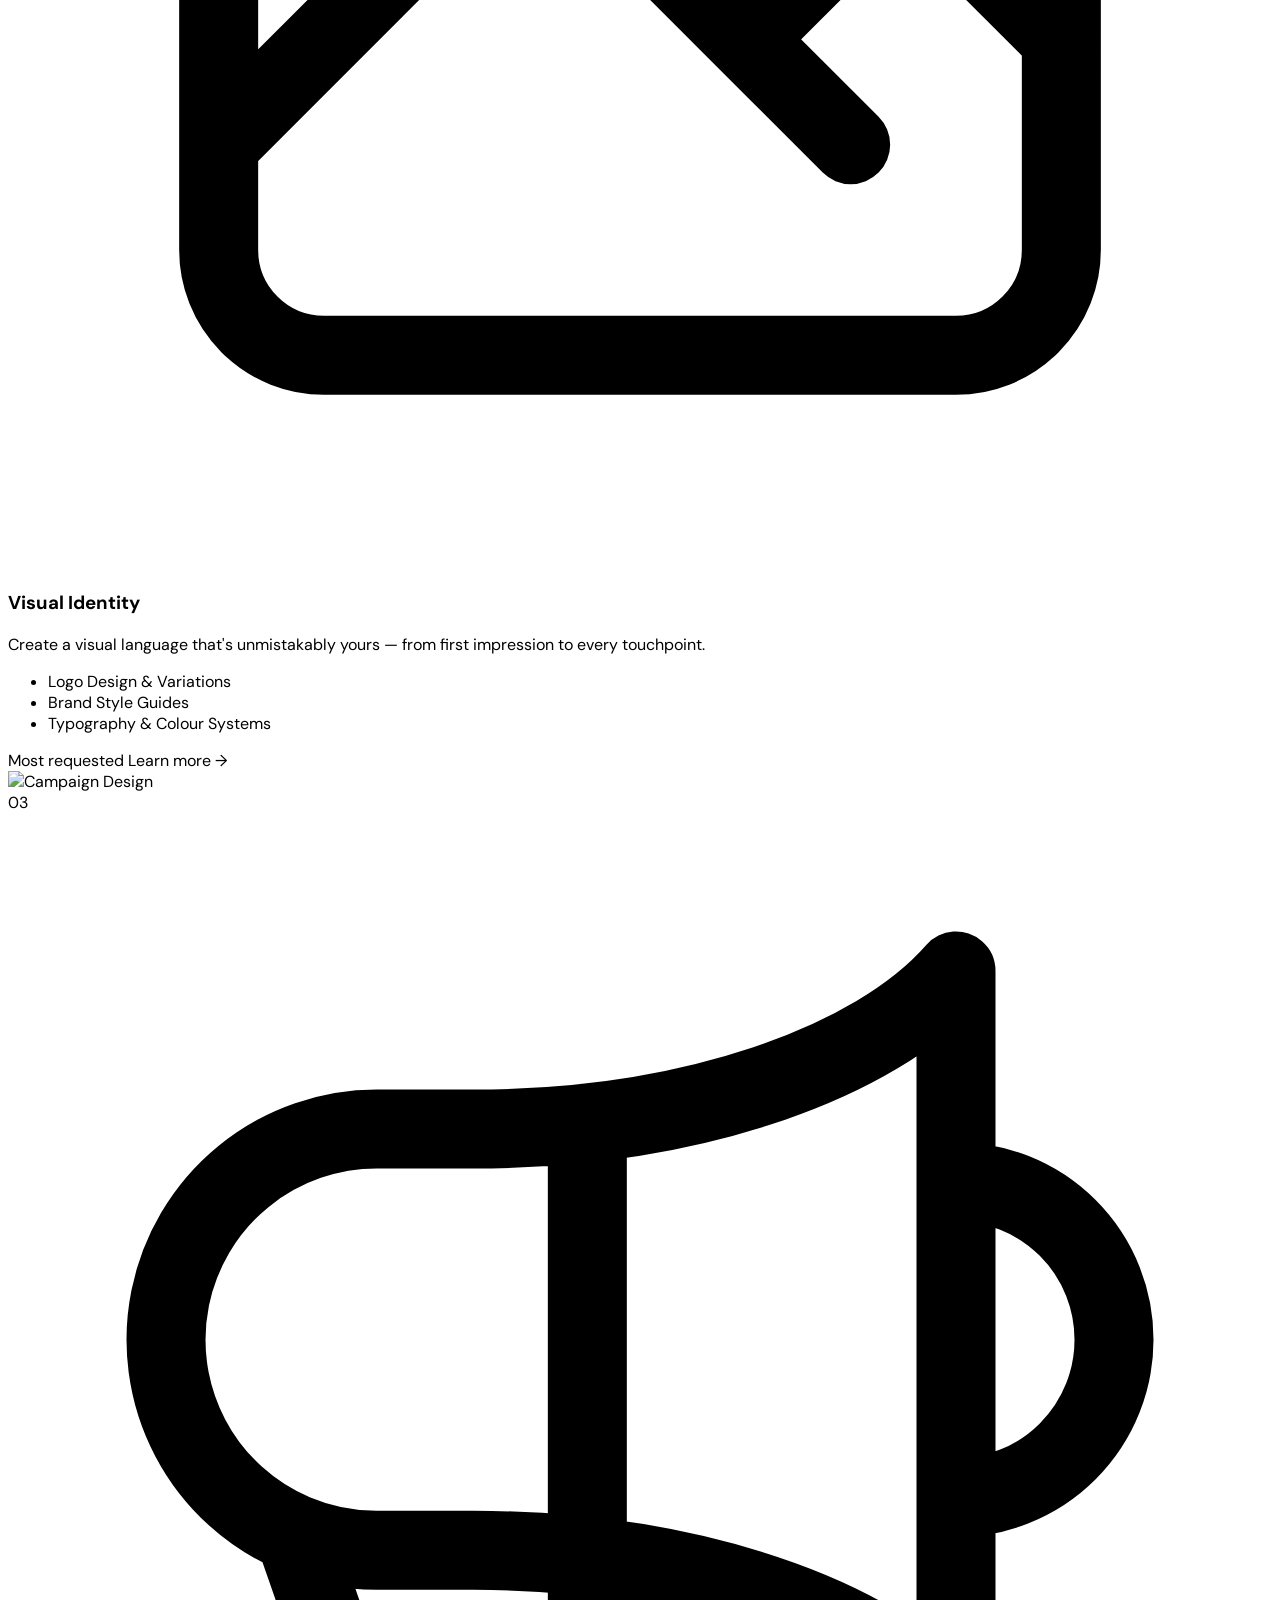
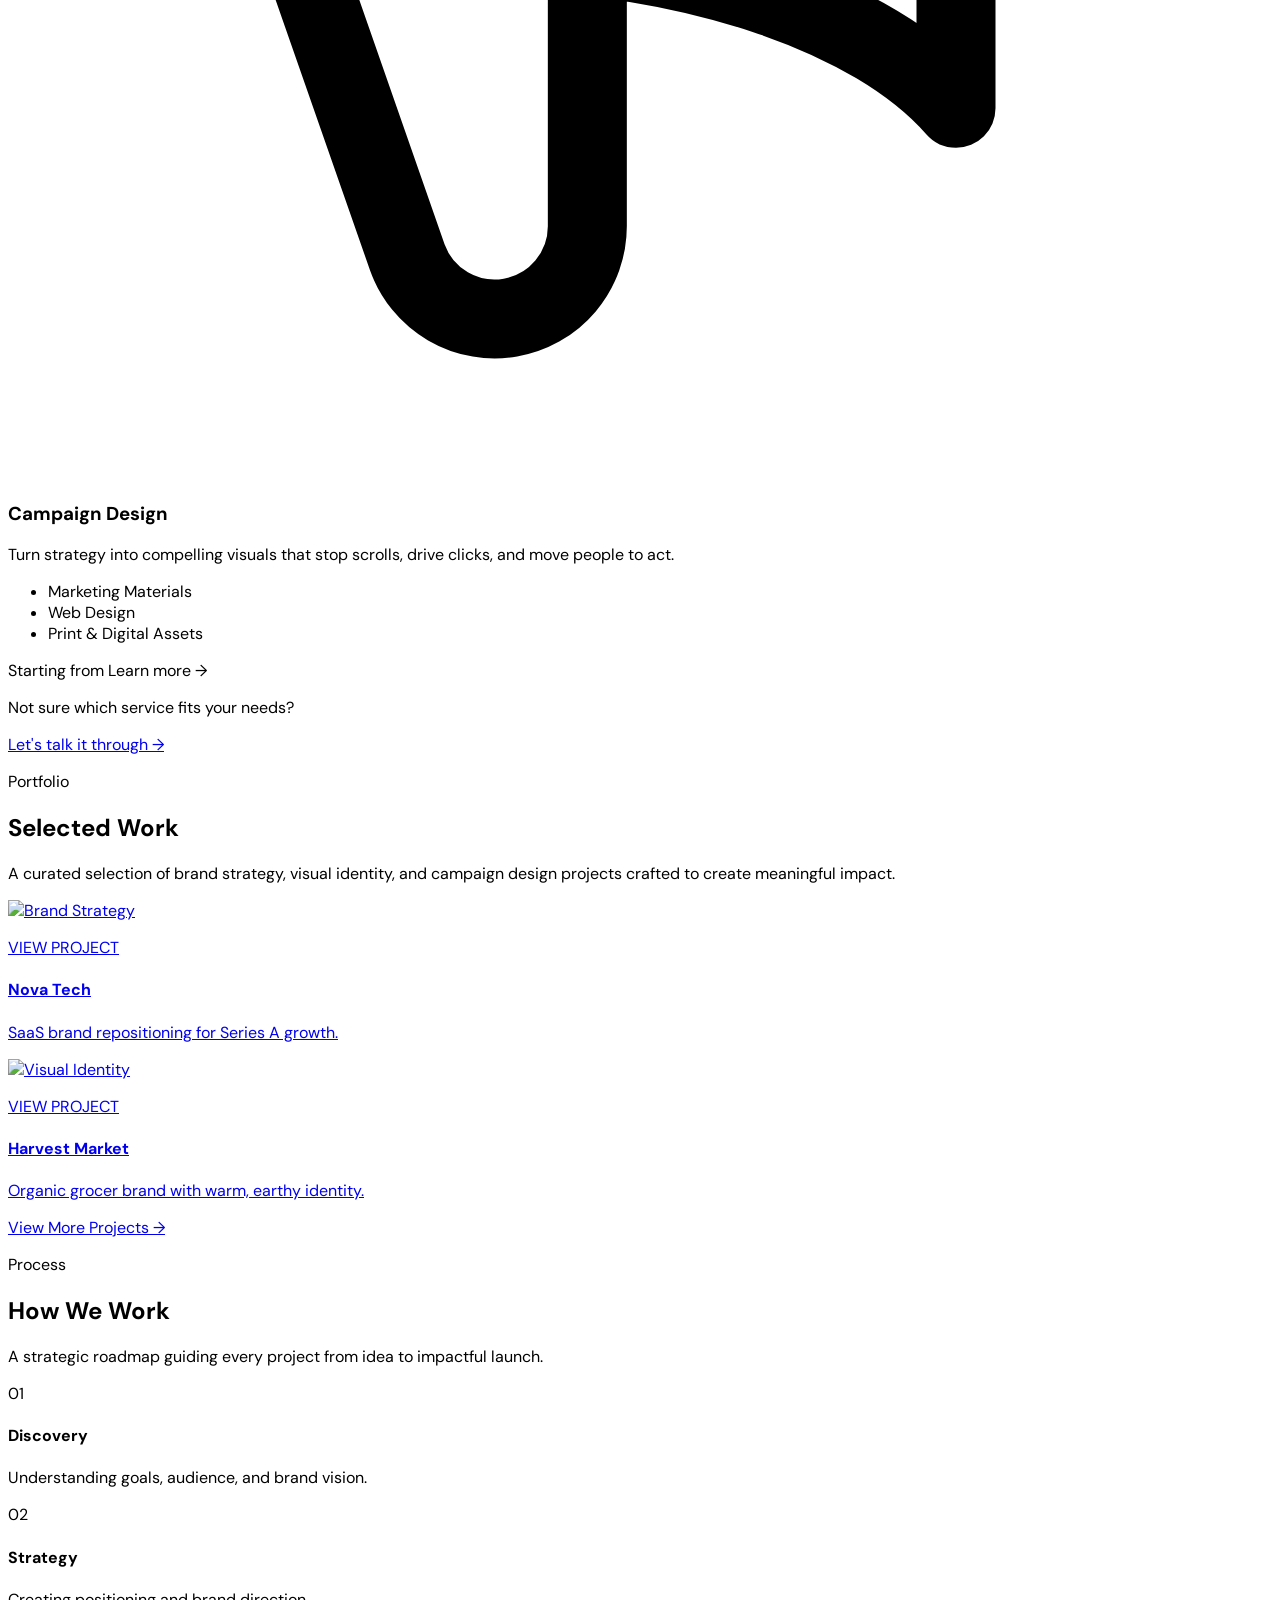
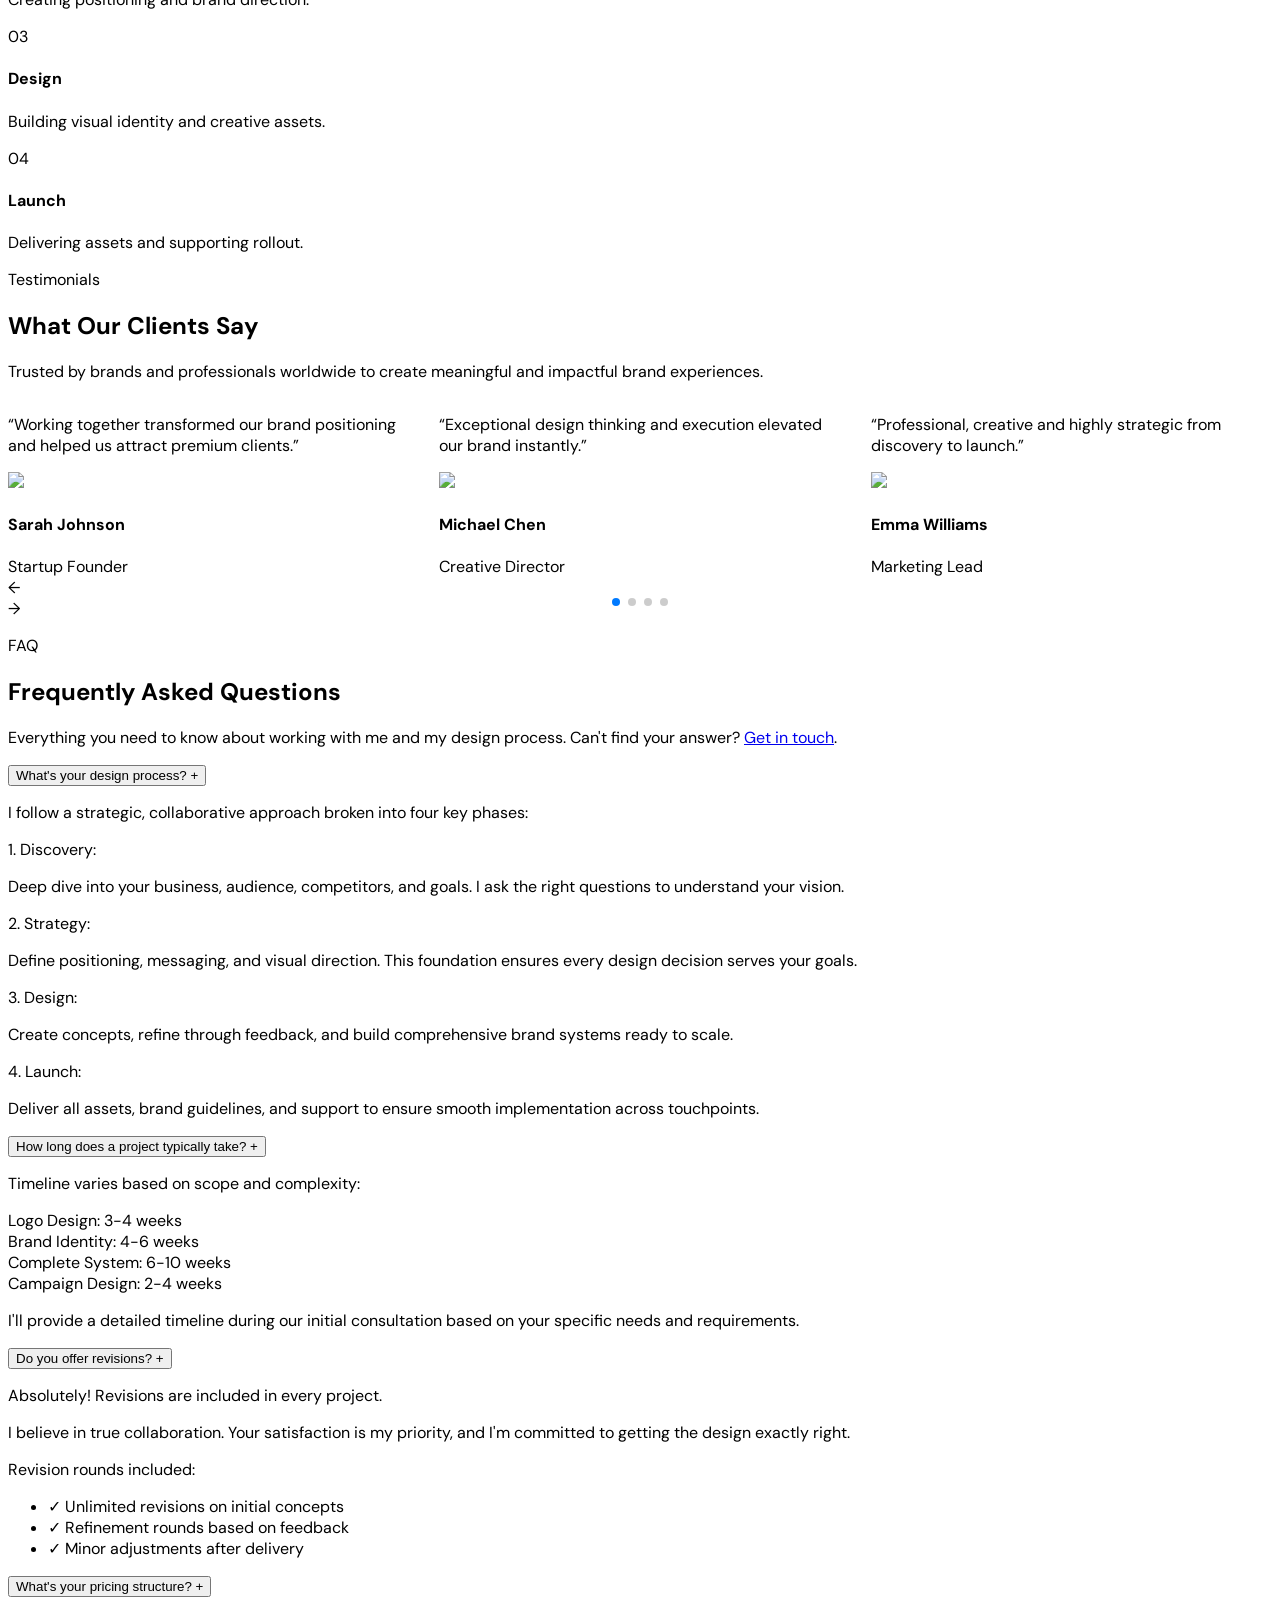
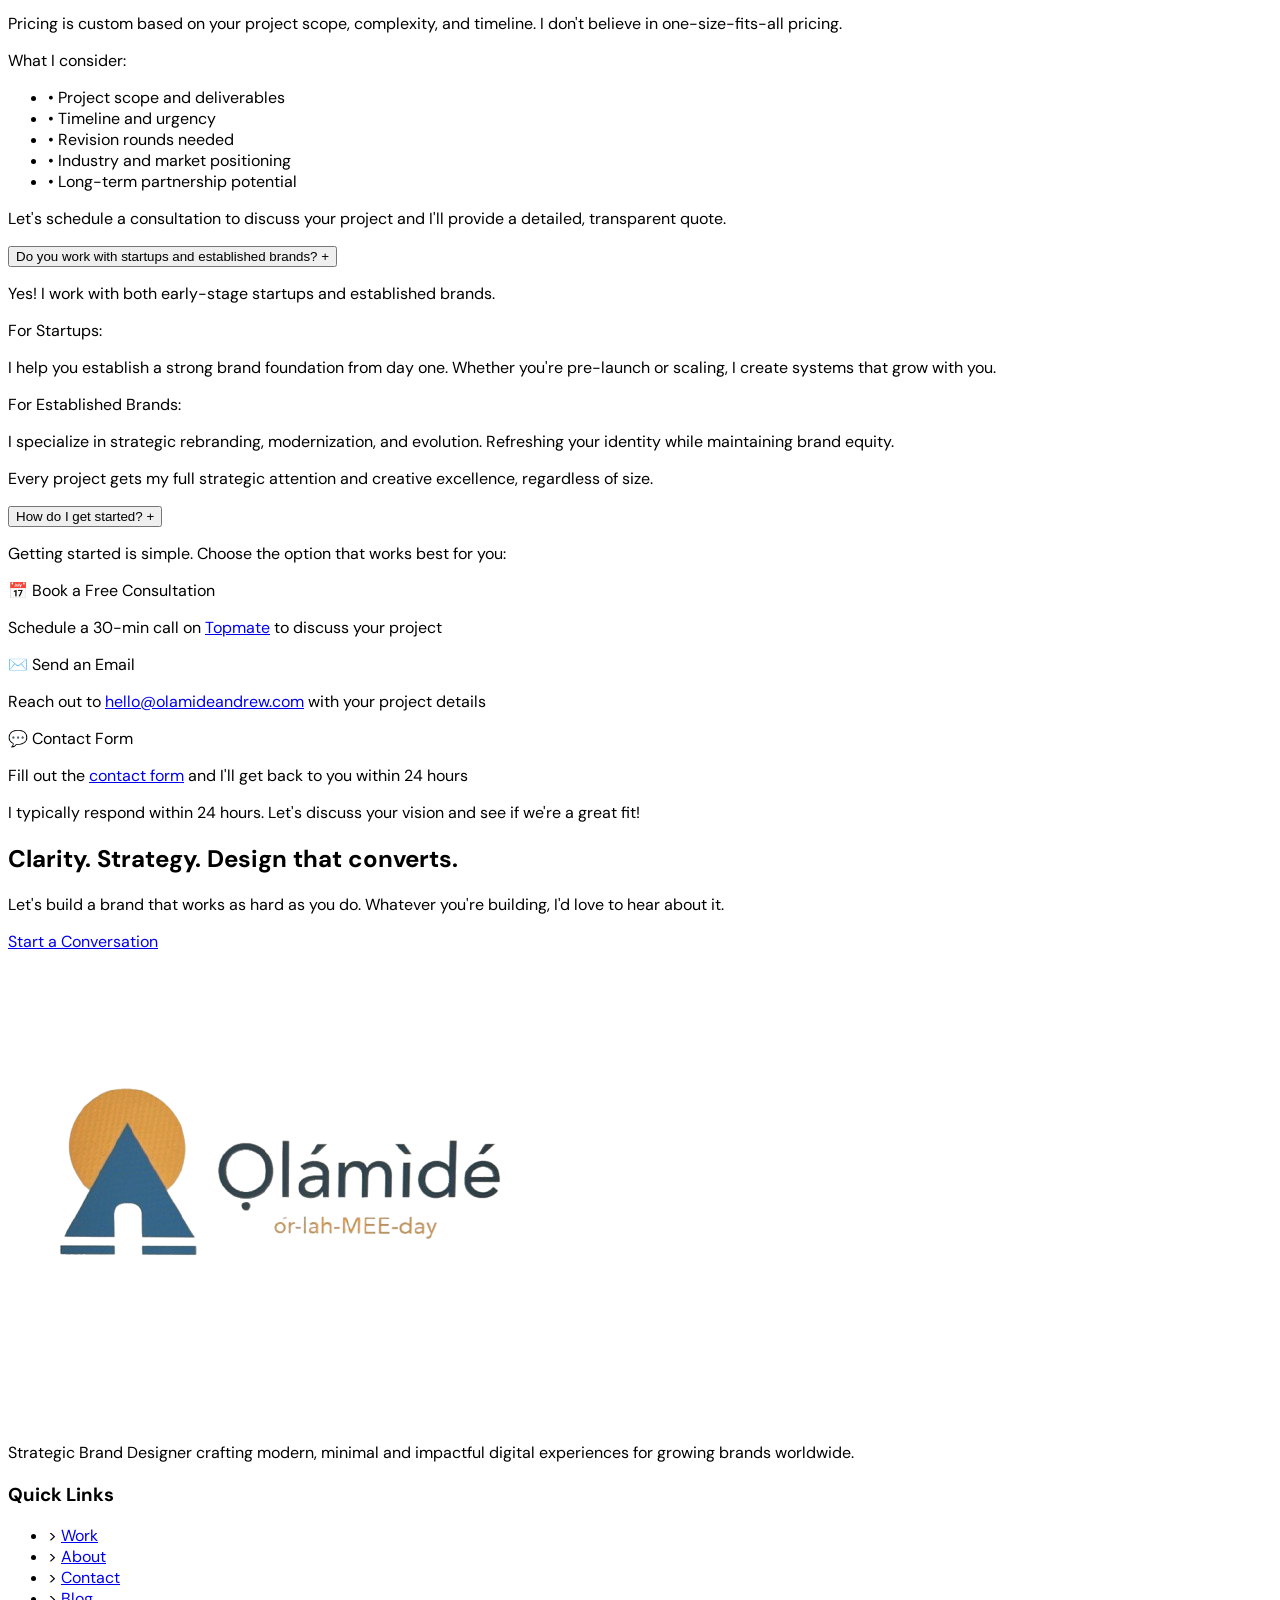
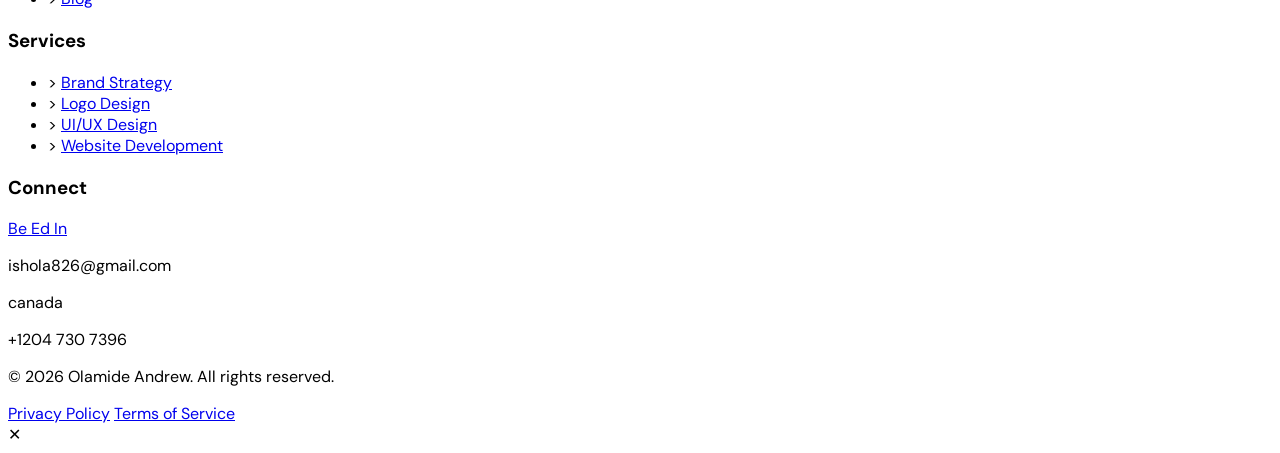
==== commit 82f26dd4: "Update  the 16th march meeting changes" ====
--- a/index.html
+++ b/index.html
@@ -290,23 +290,15 @@
         >Olamide Andrew</a
       >
       <div
-        class="hidden md:flex items-center gap-8 text-sm text-white/70 absolute left-1/2 -translate-x-1/2"
+        class="hidden md:flex items-center gap-8 text-sm text-white/70"
       >
         <a href="index.html" class="nav-a transition-colors text-[#B8912A]"
           >Home</a
         >
         <a href="about.html" class="nav-a transition-colors">About</a>
-        <!-- <a href="services.html" class="nav-a transition-colors">Services</a> -->
         <a href="work.html" class="nav-a transition-colors">Work</a>
         <a href="contact.html" class="nav-a transition-colors">Contact</a>
       </div>
-      <a
-        href="https://topmate.io/olamide_andrew"
-        target="_blank"
-        rel="noopener noreferrer"
-        class="hidden md:inline-flex px-4 py-2 border border-[#B8912A] text-[#B8912A] hover:bg-[#B8912A] hover:text-white transition-all rounded-sm"
-        >Book Meeting</a
-      >
       <button
         type="button"
         class="md:hidden text-white/80 hover:text-[#B8912A] transition-colors"
@@ -362,9 +354,8 @@
         </button>
       </div>
       <nav class="flex flex-col gap-6 text-base text-white/85">
-        <a href="index.html" class="nav-a text-[#B8912A]">Home</a>
+        <a href="index.html" class="nav-a">Home</a>
         <a href="about.html" class="nav-a">About</a>
-        <a href="services.html" class="nav-a">Services</a>
         <a href="work.html" class="nav-a">Work</a>
         <a href="contact.html" class="nav-a">Contact</a>
         <a
@@ -490,12 +481,12 @@
               class="w-12 h-[1px] bg-gradient-to-l from-transparent to-[#B8912A]/40"
             ></div>
           </div>
-          <p class="text-white/50 text-sm max-w-md">
+          <!-- <p class="text-white/50 text-sm max-w-md">
             Helping ambitious brands turn
             <span class="text-[#B8912A] italic font-medium"
               >strategy into tangible results.</span
             >
-          </p>
+          </p> -->
         </div>
       </div>
     </section>
@@ -1019,10 +1010,10 @@
       <div class="grid md:grid-cols-2 gap-10">
         <!-- BRAND STRATEGY -->
         <a href="project-nova-tech.html" class="group cursor-pointer">
-          <div class="relative overflow-hidden rounded-2xl">
+          <div class="relative overflow-hidden rounded-3xl">
             <img
               src="https://images.unsplash.com/photo-1558655146-d09347e92766?q=80&w=800"
-              class="w-full h-64 object-cover transition duration-700 group-hover:scale-110"
+              class="w-full h-[350px] object-cover transition duration-700 group-hover:scale-110"
               alt="Brand Strategy"
             />
             <div
@@ -1044,7 +1035,7 @@
           <div class="relative overflow-hidden rounded-2xl">
             <img
               src="https://images.unsplash.com/photo-1609921212029-bb5a28e60960?q=80&w=800"
-              class="w-full h-64 object-cover transition duration-700 group-hover:scale-110"
+              class="w-full h-[350px] object-cover transition duration-700 group-hover:scale-110"
               alt="Visual Identity"
             />
             <div
@@ -2300,6 +2291,7 @@
             toggle.textContent = '−';
           }
         }
+      </script>
       <!-- LIGHTBOX -->
       <div
         id="lightbox"
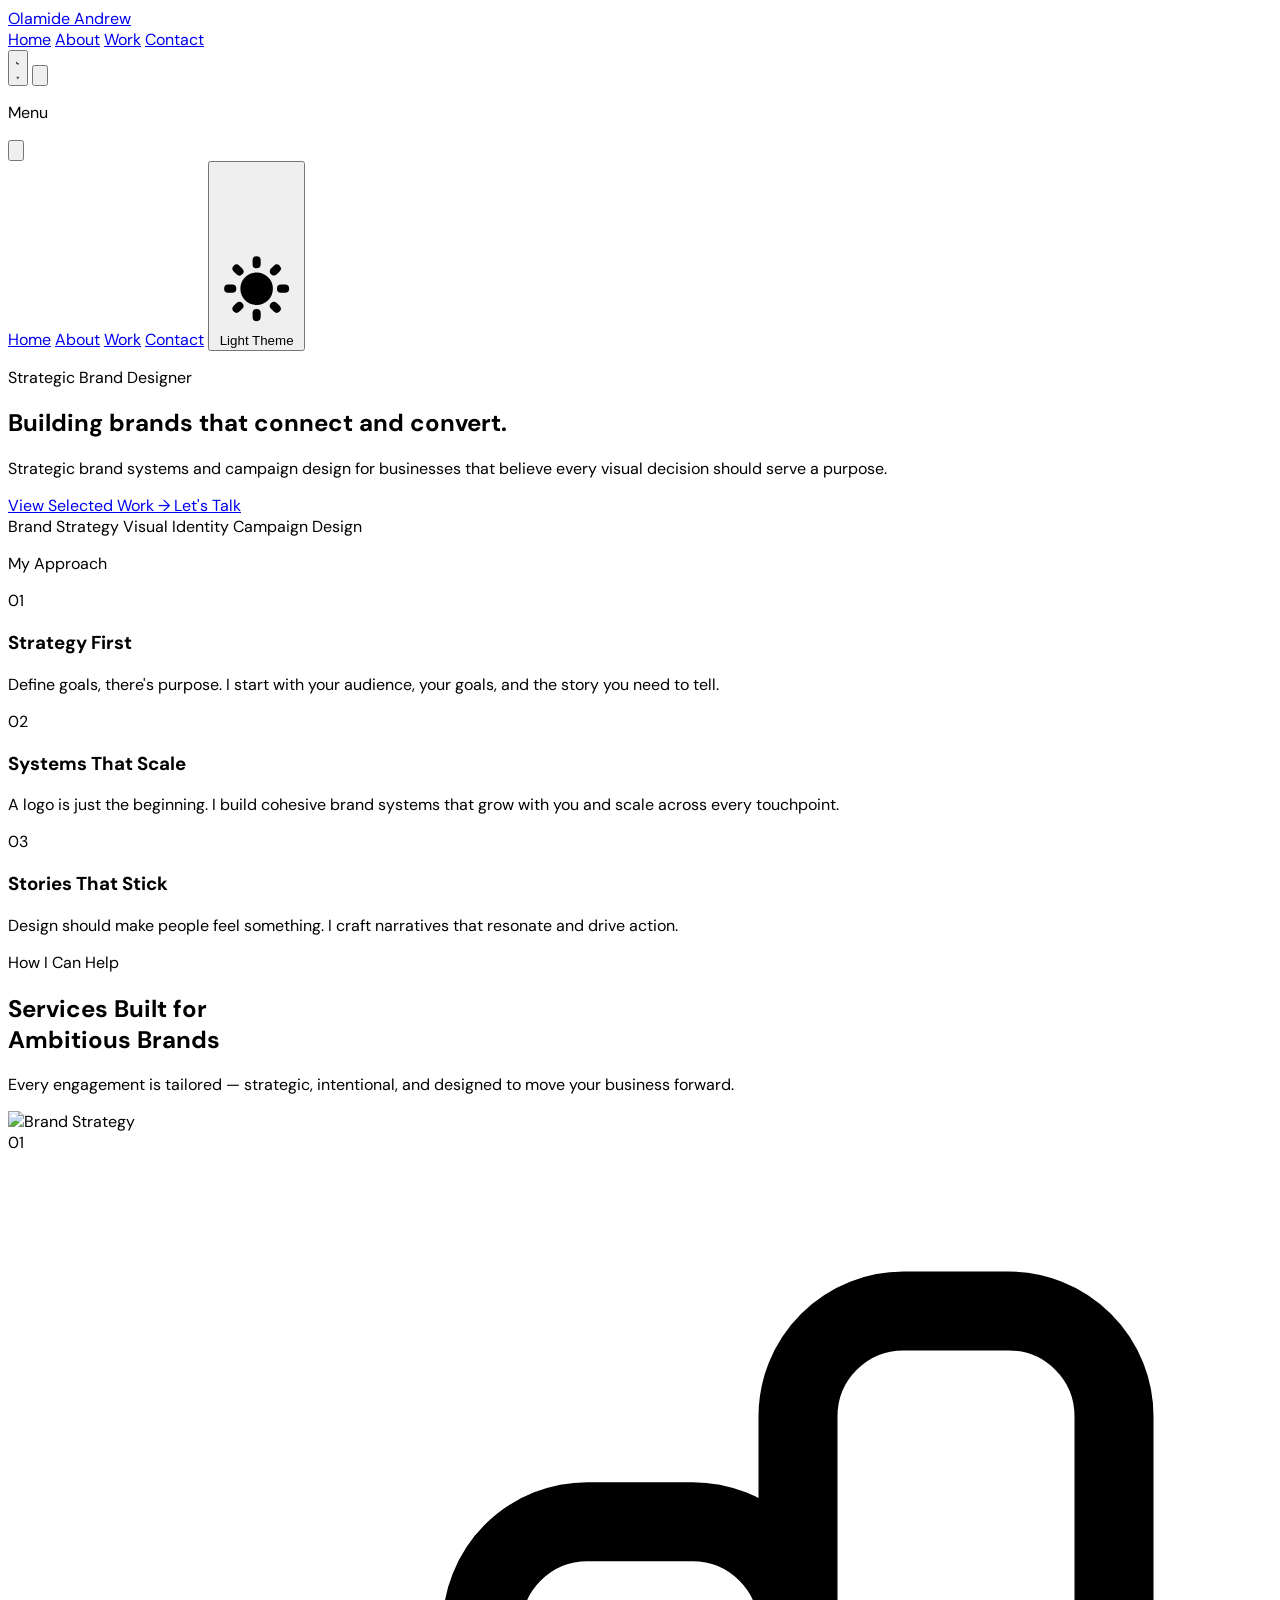
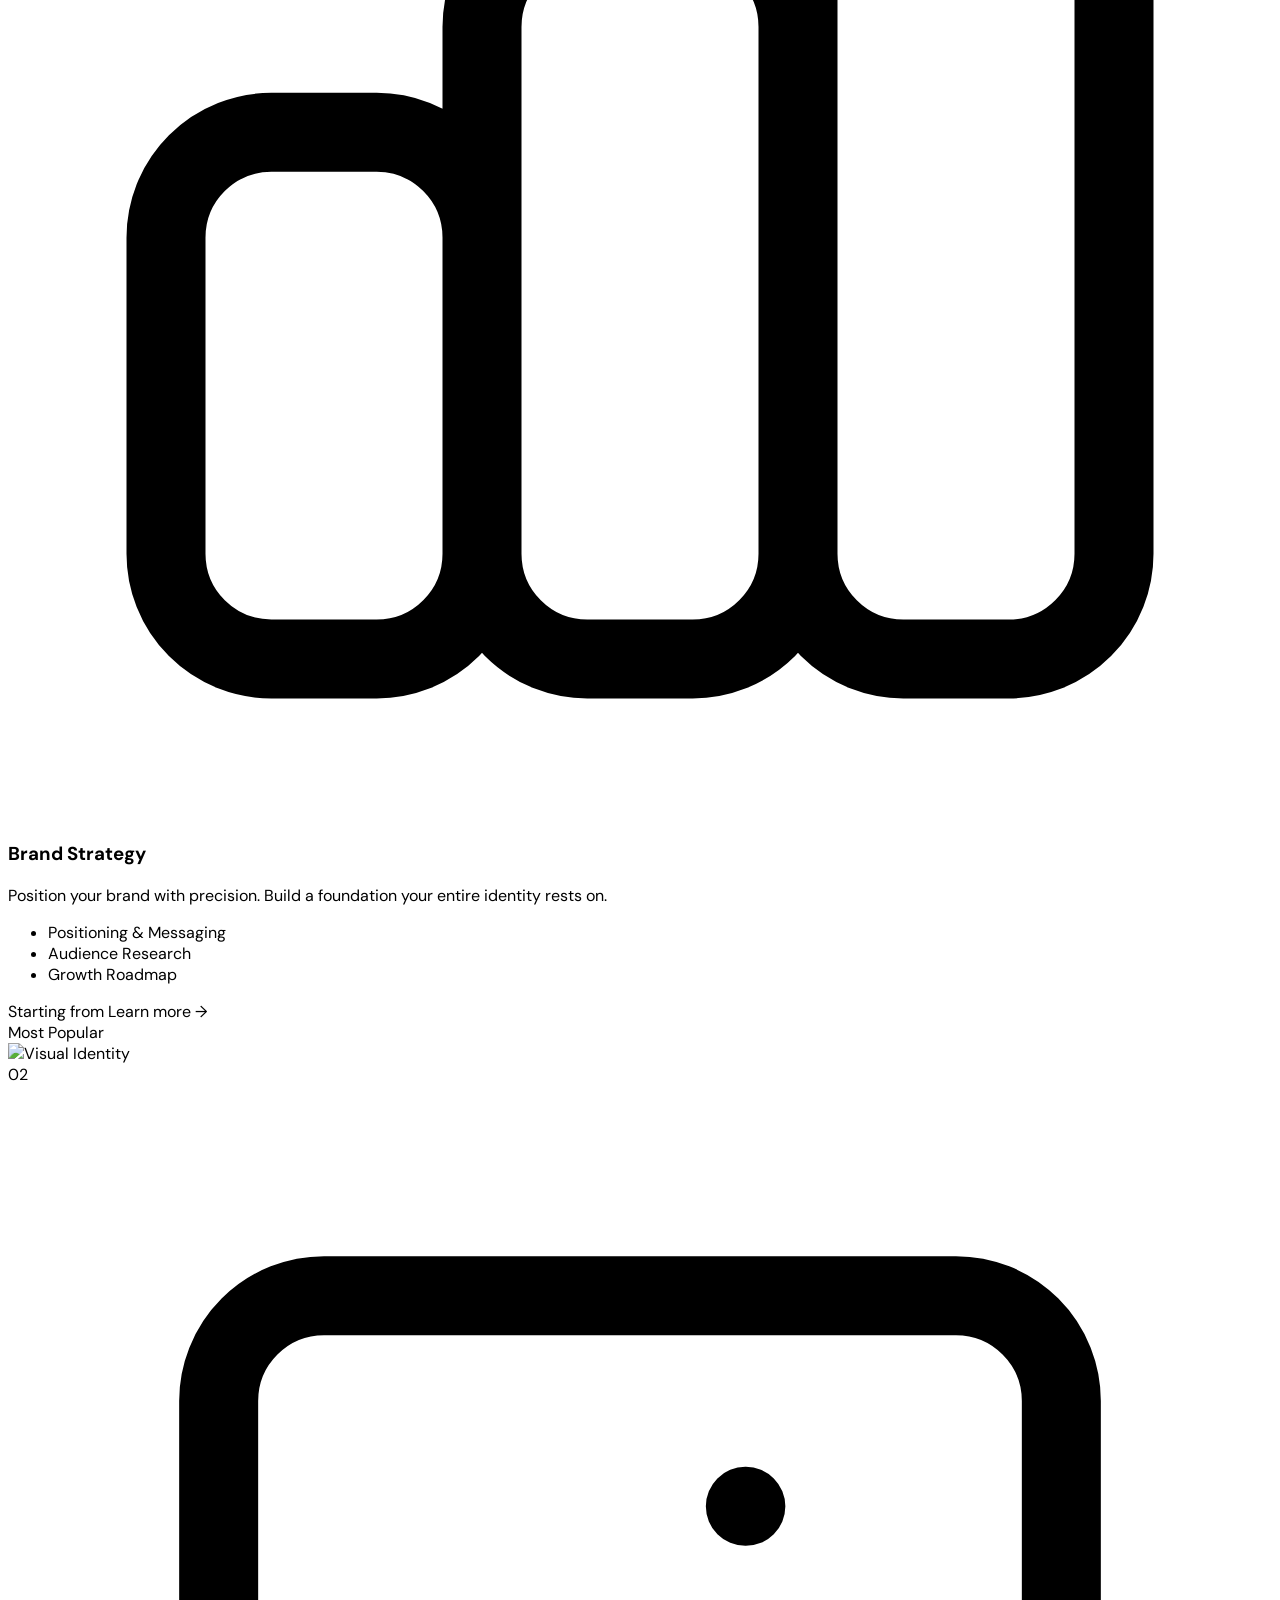
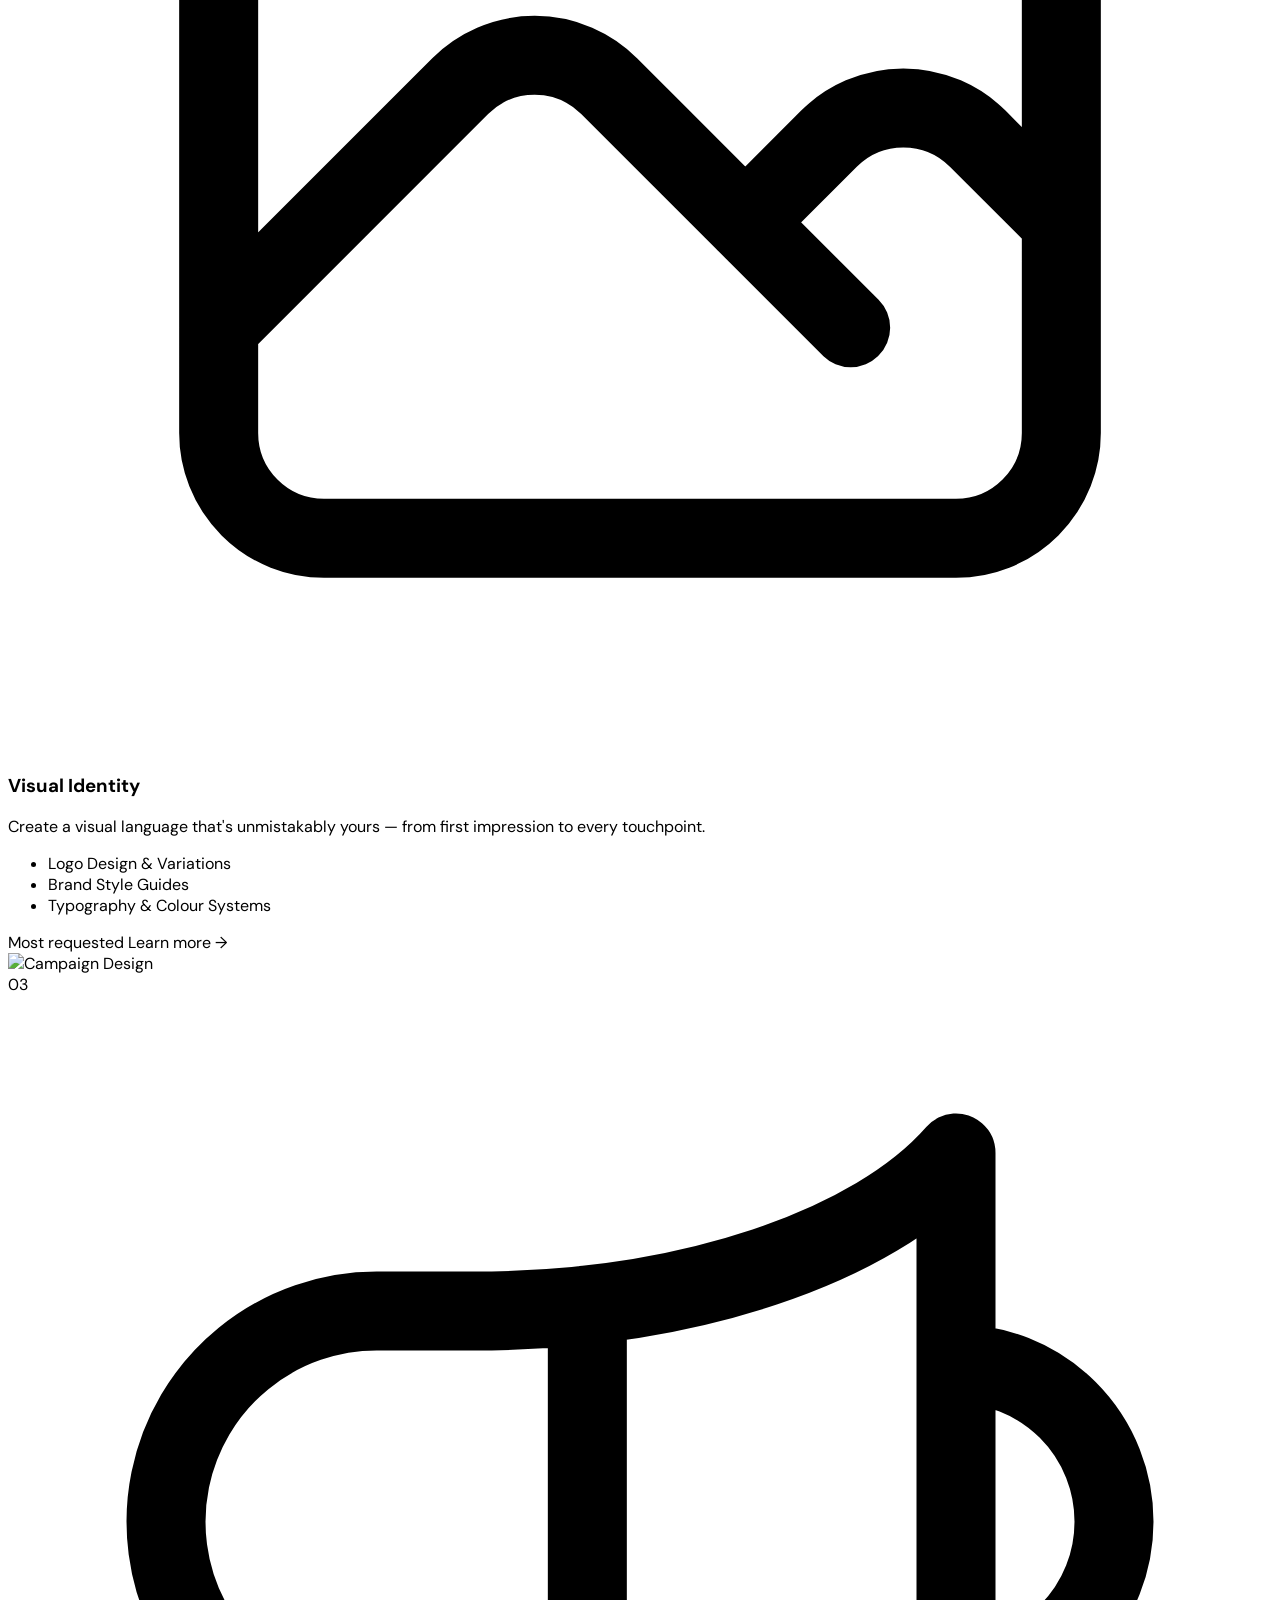
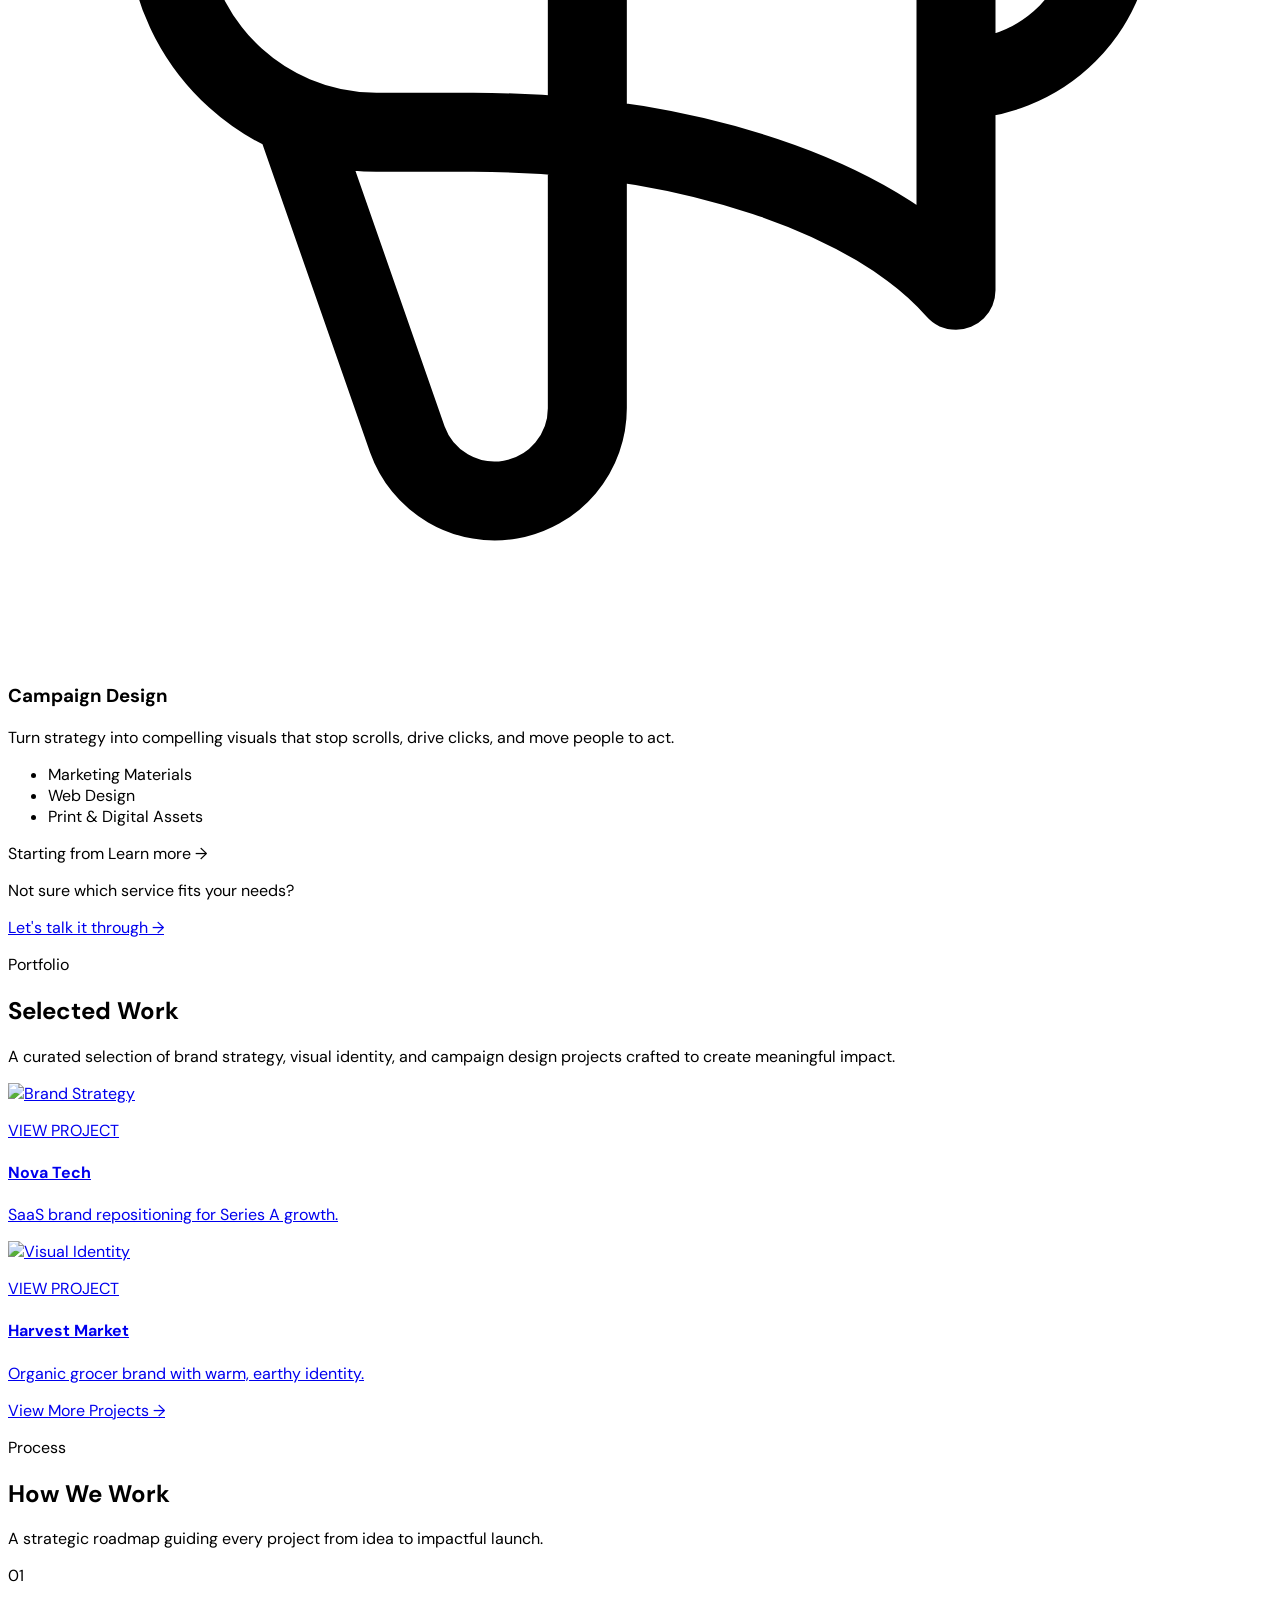
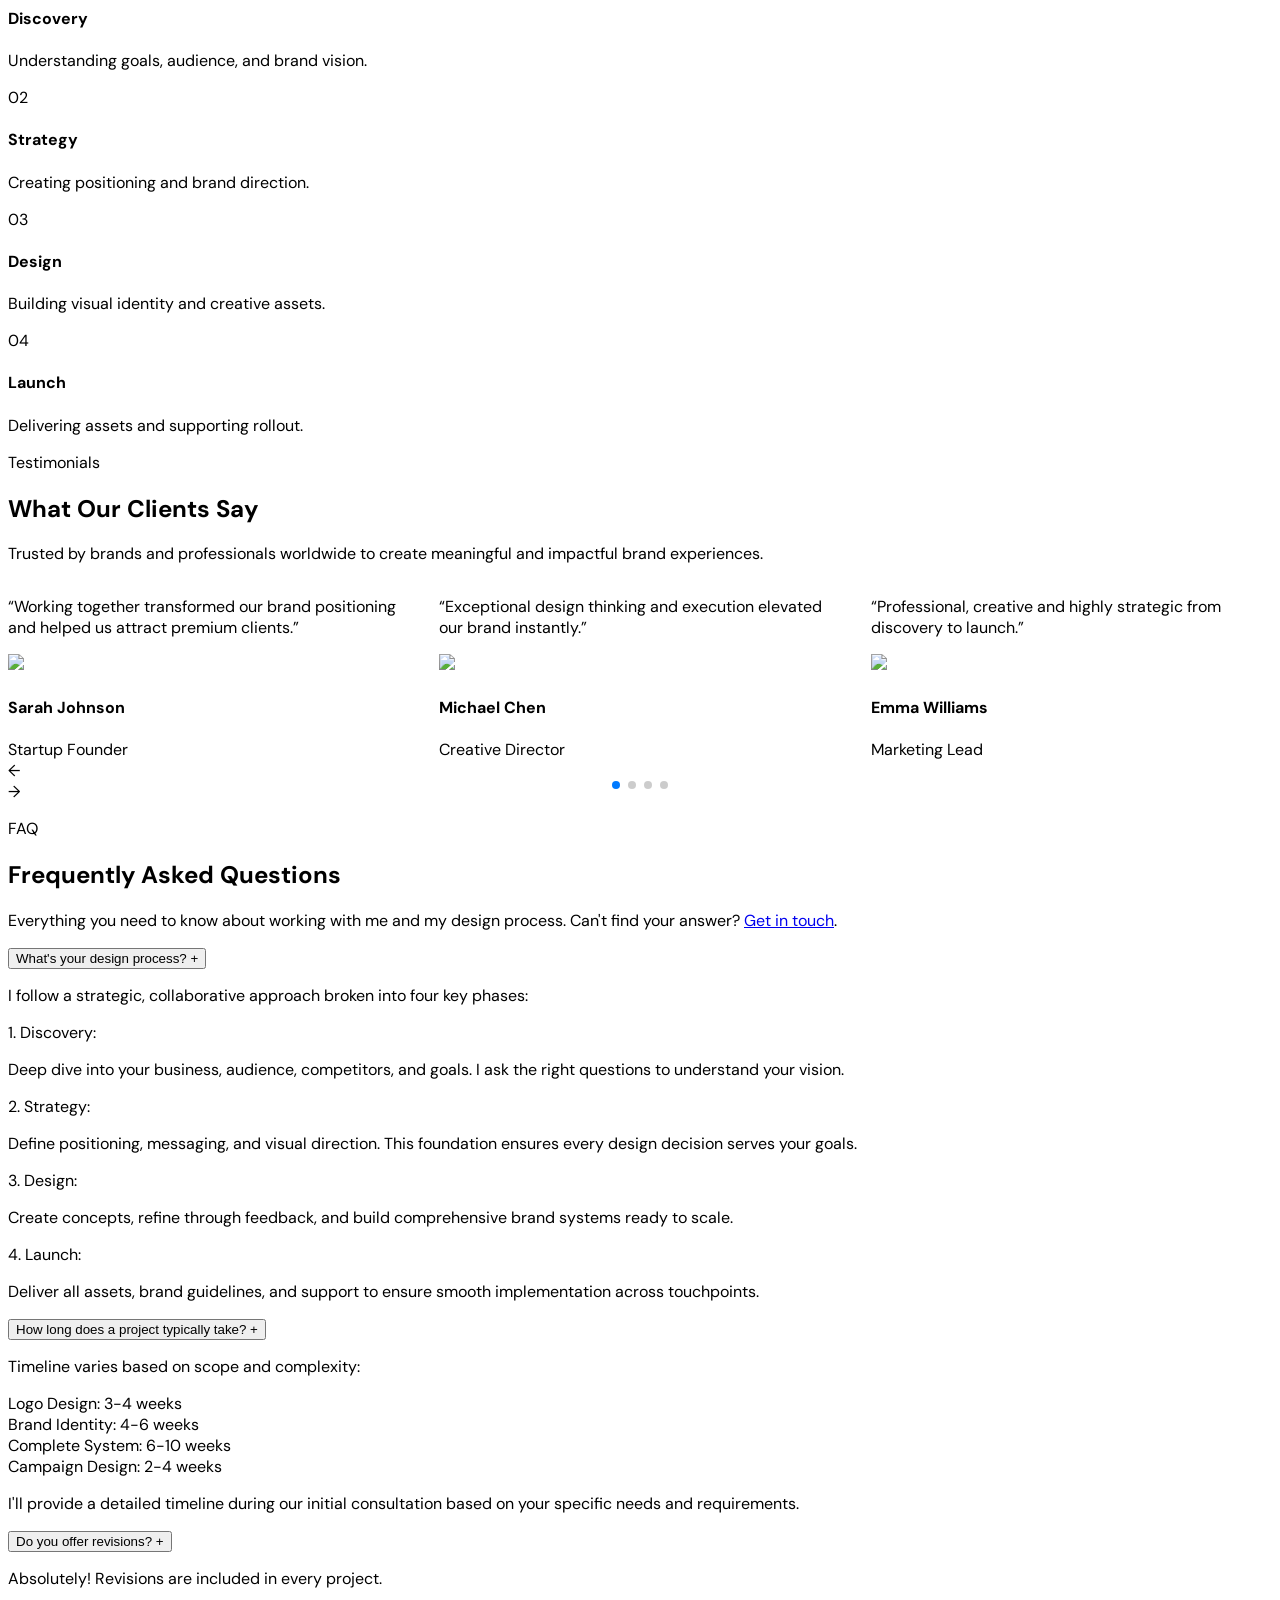
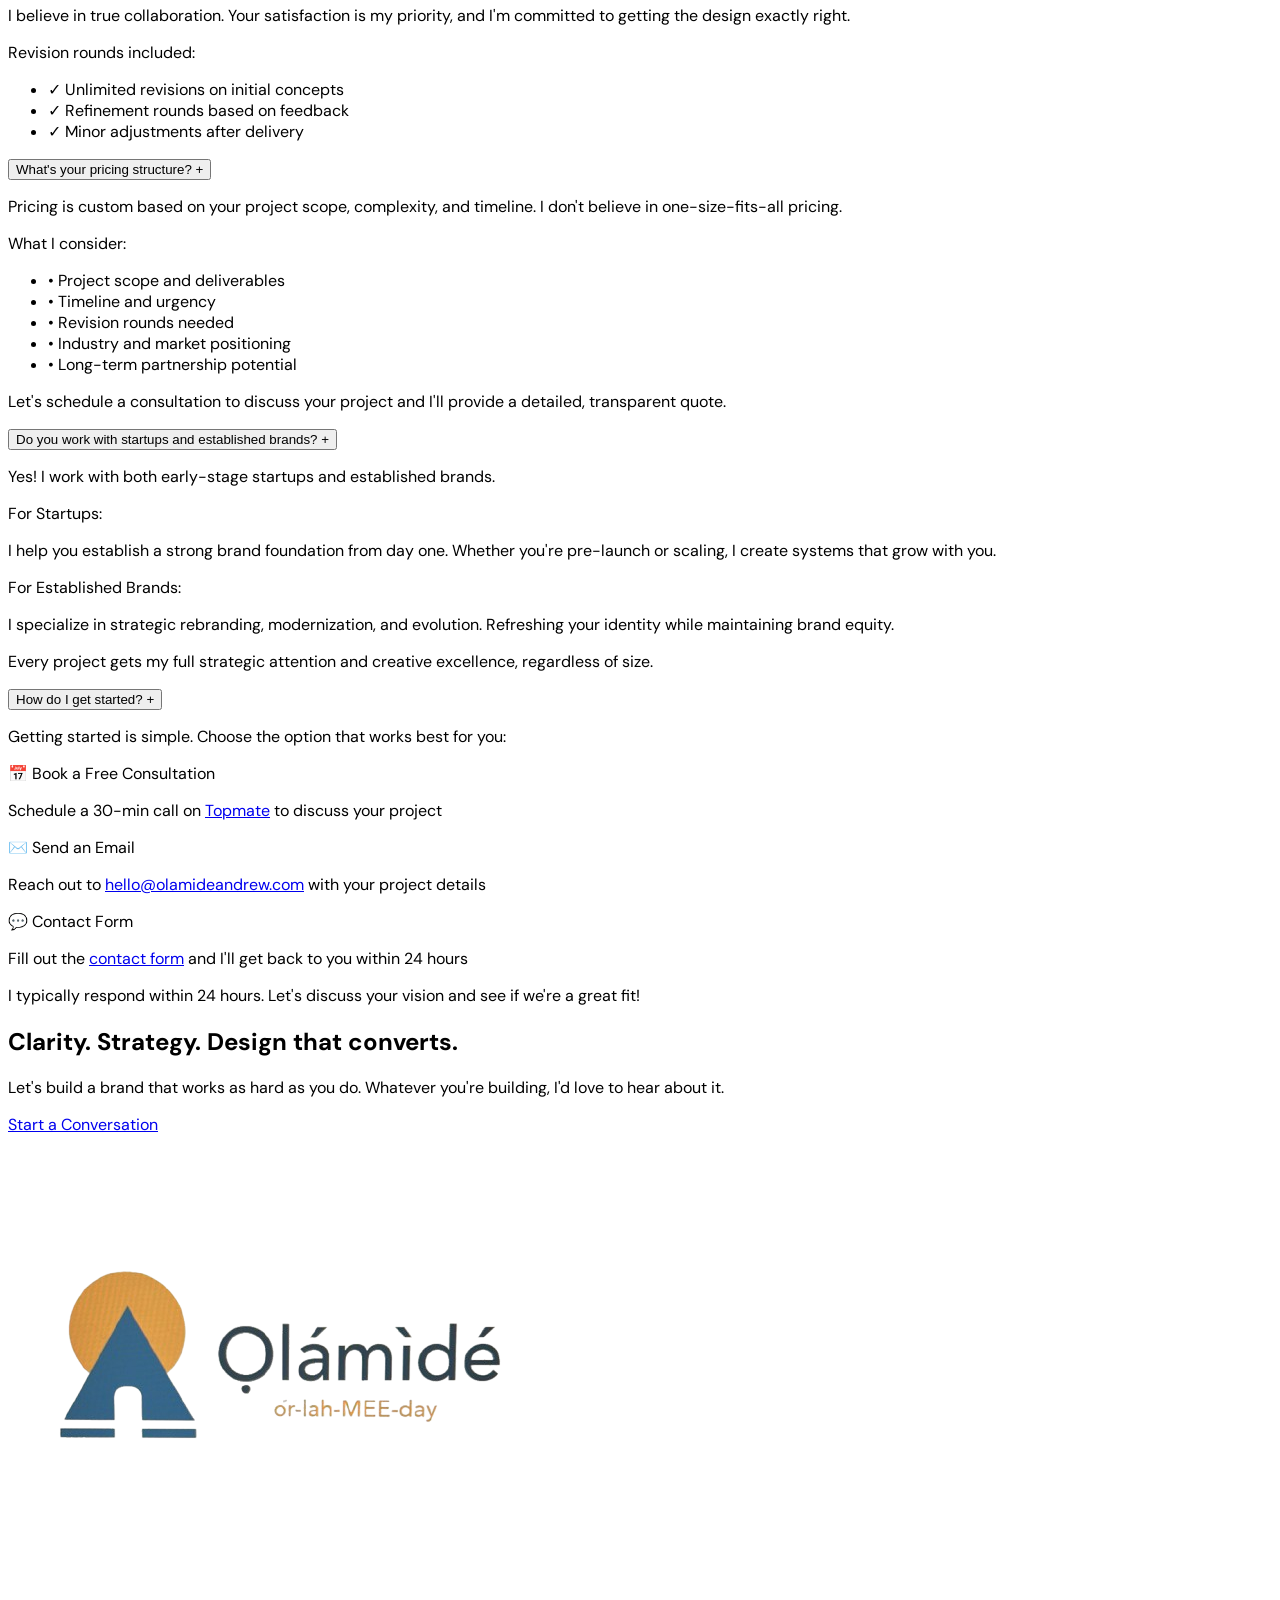
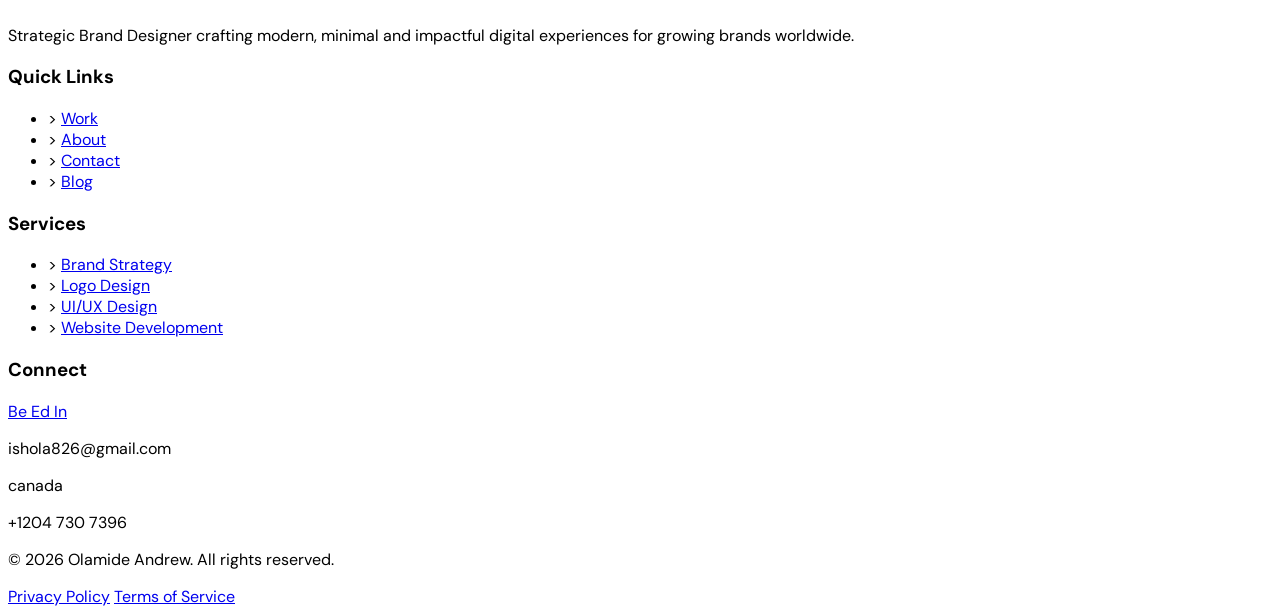
==== commit 5f0fefb1: "SetUp the dark and light theme" ====
--- a/index.html
+++ b/index.html
@@ -34,6 +34,406 @@
     <style>
       body {
         font-family: "DM Sans", sans-serif;
+        transition:
+          background-color 0.6s ease,
+          color 0.6s ease;
+      }
+
+      /* Light Theme */
+      body.light-theme {
+        background-color: #f5f3ee;
+        color: #0f0f0d;
+      }
+
+      body.light-theme nav {
+        background-color: rgba(255, 255, 255, 0.95);
+        border-bottom-color: rgba(15, 15, 13, 0.15);
+        backdrop-filter: blur(10px);
+      }
+
+      body.light-theme .nav-a {
+        color: rgba(15, 15, 13, 0.7);
+      }
+
+      body.light-theme .nav-a:hover,
+      body.light-theme .nav-a.active {
+        color: #b8912a;
+      }
+
+      body.light-theme #mobile-menu {
+        background-color: #ffffff;
+        border-left-color: rgba(184, 145, 42, 0.4);
+      }
+
+      body.light-theme #mobile-menu-backdrop {
+        background-color: rgba(0, 0, 0, 0.4);
+      }
+
+      /* Hero Section */
+      body.light-theme .hero-section {
+        background-color: #ffffff !important;
+      }
+
+      body.light-theme .hero-section .absolute {
+        opacity: 0.6;
+      }
+
+      /* Sections */
+      body.light-theme .bg-\[\#0F0F0D\] {
+        background-color: #ffffff !important;
+      }
+
+      body.light-theme .bg-\[\#181815\] {
+        background-color: #f8f6f1 !important;
+      }
+
+      body.light-theme .bg-\[\#11110F\] {
+        background-color: #f5f3ee !important;
+      }
+
+      body.light-theme .bg-\[\#F5F3EE\] {
+        background-color: #ffffff !important;
+      }
+
+      /* Text Colors */
+      body.light-theme .text-white {
+        color: #0f0f0d !important;
+      }
+
+      body.light-theme .text-white\/85 {
+        color: rgba(15, 15, 13, 0.85) !important;
+      }
+
+      body.light-theme .text-white\/80 {
+        color: rgba(15, 15, 13, 0.8) !important;
+      }
+
+      body.light-theme .text-white\/70 {
+        color: rgba(15, 15, 13, 0.7) !important;
+      }
+
+      body.light-theme .text-white\/65 {
+        color: rgba(15, 15, 13, 0.65) !important;
+      }
+
+      body.light-theme .text-white\/60 {
+        color: rgba(15, 15, 13, 0.6) !important;
+      }
+
+      body.light-theme .text-white\/55 {
+        color: rgba(15, 15, 13, 0.55) !important;
+      }
+
+      body.light-theme .text-white\/50 {
+        color: rgba(15, 15, 13, 0.5) !important;
+      }
+
+      body.light-theme .text-white\/40 {
+        color: rgba(15, 15, 13, 0.4) !important;
+      }
+
+      body.light-theme .text-white\/35 {
+        color: rgba(15, 15, 13, 0.35) !important;
+      }
+
+      body.light-theme .text-white\/30 {
+        color: rgba(15, 15, 13, 0.3) !important;
+      }
+
+      body.light-theme .text-white\/25 {
+        color: rgba(15, 15, 13, 0.25) !important;
+      }
+
+      body.light-theme .text-white\/20 {
+        color: rgba(15, 15, 13, 0.2) !important;
+      }
+
+      /* Ensure all paragraph and heading text is visible */
+      body.light-theme p,
+      body.light-theme h1,
+      body.light-theme h2,
+      body.light-theme h3,
+      body.light-theme h4,
+      body.light-theme h5,
+      body.light-theme h6,
+      body.light-theme span,
+      body.light-theme li,
+      body.light-theme a {
+        color: inherit;
+      }
+
+      /* Borders */
+      body.light-theme .border-white\/10 {
+        border-color: rgba(15, 15, 13, 0.15) !important;
+      }
+
+      body.light-theme .border-white\/5 {
+        border-color: rgba(15, 15, 13, 0.1) !important;
+      }
+
+      body.light-theme .border-white\/20 {
+        border-color: rgba(15, 15, 13, 0.2) !important;
+      }
+
+      body.light-theme .border-white\/30 {
+        border-color: rgba(15, 15, 13, 0.25) !important;
+      }
+
+      body.light-theme .border-white\/40 {
+        border-color: rgba(15, 15, 13, 0.3) !important;
+      }
+
+      /* Backgrounds */
+      body.light-theme .bg-white\/\[0\.02\] {
+        background-color: rgba(184, 145, 42, 0.08) !important;
+      }
+
+      body.light-theme .bg-white\/5 {
+        background-color: rgba(184, 145, 42, 0.1) !important;
+      }
+
+      body.light-theme .bg-white\/10 {
+        background-color: rgba(184, 145, 42, 0.12) !important;
+      }
+
+      /* Gold/Accent Colors - Keep visible */
+      body.light-theme .text-\[\#B8912A\],
+      body.light-theme .text-\[\#D4A93C\],
+      body.light-theme .text-\[\#F7E4AE\] {
+        color: #b8912a !important;
+      }
+
+      body.light-theme .border-\[\#B8912A\] {
+        border-color: #b8912a !important;
+      }
+
+      body.light-theme .bg-\[\#B8912A\] {
+        background-color: #b8912a !important;
+      }
+
+      /* Keep gradient text colors */
+      body.light-theme .text-transparent {
+        -webkit-text-fill-color: transparent !important;
+      }
+
+      body.light-theme .bg-clip-text {
+        -webkit-background-clip: text !important;
+        background-clip: text !important;
+      }
+
+      body.light-theme .bg-gradient-to-r {
+        background-image: linear-gradient(
+          to right,
+          var(--tw-gradient-stops)
+        ) !important;
+      }
+
+      body.light-theme .from-\[\#F7E4AE\] {
+        --tw-gradient-from: #f7e4ae !important;
+        --tw-gradient-to: rgb(247 228 174 / 0) !important;
+        --tw-gradient-stops:
+          var(--tw-gradient-from), var(--tw-gradient-to) !important;
+      }
+
+      body.light-theme .via-\[\#D4A93C\] {
+        --tw-gradient-to: rgb(212 169 60 / 0) !important;
+        --tw-gradient-stops:
+          var(--tw-gradient-from), #d4a93c, var(--tw-gradient-to) !important;
+      }
+
+      body.light-theme .to-\[\#B8912A\] {
+        --tw-gradient-to: #b8912a !important;
+      }
+
+      /* Service Cards */
+      body.light-theme .service-card-adv {
+        background-color: #ffffff !important;
+        border-color: rgba(15, 15, 13, 0.1) !important;
+      }
+
+      body.light-theme .service-card-adv:hover {
+        border-color: rgba(184, 145, 42, 0.4) !important;
+        background-color: rgba(184, 145, 42, 0.05) !important;
+      }
+
+      body.light-theme .service-card-adv img {
+        filter: brightness(1.1) !important;
+      }
+
+      body.light-theme .service-card-adv .absolute.inset-0.bg-gradient-to-t {
+        background: linear-gradient(
+          to top,
+          #ffffff 0%,
+          rgba(255, 255, 255, 0.3) 60%,
+          transparent 100%
+        ) !important;
+      }
+
+      /* Work Cards */
+      body.light-theme .work-card {
+        background-color: transparent !important;
+      }
+
+      /* Testimonial Cards */
+      body.light-theme .swiper-slide > div {
+        background-color: #ffffff !important;
+        border-color: rgba(15, 15, 13, 0.1) !important;
+      }
+
+      body.light-theme .swiper-slide > div:hover {
+        background-color: rgba(184, 145, 42, 0.05) !important;
+        border-color: rgba(184, 145, 42, 0.3) !important;
+      }
+
+      /* FAQ Section */
+      body.light-theme .faq-item {
+        background-color: transparent !important;
+        border-color: rgba(15, 15, 13, 0.15) !important;
+      }
+
+      body.light-theme .faq-item:hover {
+        border-color: rgba(184, 145, 42, 0.4) !important;
+        box-shadow: 0 0 30px rgba(184, 145, 42, 0.1) !important;
+      }
+
+      body.light-theme .faq-toggle {
+        background: #ffffff !important;
+      }
+
+      body.light-theme .faq-toggle:hover {
+        background: #f8f6f1 !important;
+      }
+
+      body.light-theme .faq-toggle span {
+        color: #0f0f0d !important;
+      }
+
+      body.light-theme .faq-toggle .text-white {
+        color: #0f0f0d !important;
+      }
+
+      body.light-theme .faq-toggle .group-hover\:text-\[\#D4A93C\] {
+        color: #0f0f0d !important;
+      }
+
+      body.light-theme .faq-toggle:hover .group-hover\:text-\[\#D4A93C\] {
+        color: #b8912a !important;
+      }
+
+      body.light-theme .faq-content {
+        background: #f8f6f1 !important;
+      }
+
+      body.light-theme .faq-content > div {
+        background: #f8f6f1 !important;
+      }
+
+      body.light-theme .faq-content .text-white\/70,
+      body.light-theme .faq-content .text-white\/60,
+      body.light-theme .faq-content .text-white\/50 {
+        color: #0f0f0d !important;
+      }
+
+      body.light-theme .faq-content .text-white {
+        color: #0f0f0d !important;
+      }
+
+      body.light-theme .faq-content p,
+      body.light-theme .faq-content li,
+      body.light-theme
+        .faq-content
+        span:not(.text-\[\#B8912A\]):not(.text-\[\#D4A93C\]),
+      body.light-theme .faq-content div {
+        color: #0f0f0d !important;
+      }
+
+      body.light-theme .faq-content ul li {
+        color: #0f0f0d !important;
+      }
+
+      body.light-theme .faq-content .bg-\[\#B8912A\]\/5 {
+        background-color: rgba(184, 145, 42, 0.15) !important;
+      }
+
+      body.light-theme .faq-content .bg-gradient-to-b {
+        background: #f8f6f1 !important;
+      }
+
+      body.light-theme .faq-content .border-\[\#B8912A\]\/20,
+      body.light-theme .faq-content .border-\[\#B8912A\]\/10 {
+        border-color: rgba(184, 145, 42, 0.3) !important;
+      }
+
+      /* FAQ Section Background */
+      body.light-theme section.bg-gradient-to-b {
+        background: linear-gradient(to bottom, #f8f6f1, #ffffff) !important;
+      }
+
+      /* Process Cards */
+      body.light-theme .process-card {
+        background-color: #ffffff !important;
+        border-color: rgba(15, 15, 13, 0.1) !important;
+      }
+
+      body.light-theme .process-card:hover {
+        background-color: rgba(184, 145, 42, 0.05) !important;
+        border-color: rgba(184, 145, 42, 0.4) !important;
+      }
+
+      /* CTA Section */
+      body.light-theme section[style*="background-image"] {
+        filter: brightness(1.1) contrast(1.05);
+      }
+
+      body.light-theme section[style*="background-image"] .absolute {
+        background-color: rgba(255, 243, 224, 0.7) !important;
+      }
+
+      /* Footer - Light in Light Theme */
+      body.light-theme footer {
+        background-color: #ffffff !important;
+      }
+
+      body.light-theme footer .text-white,
+      body.light-theme footer h1,
+      body.light-theme footer h2,
+      body.light-theme footer h3,
+      body.light-theme footer h4,
+      body.light-theme footer h5,
+      body.light-theme footer h6,
+      body.light-theme footer p,
+      body.light-theme footer a,
+      body.light-theme footer span,
+      body.light-theme footer li {
+        color: #0f0f0d !important;
+      }
+
+      body.light-theme footer .text-white\/60 {
+        color: rgba(15, 15, 13, 0.6) !important;
+      }
+
+      body.light-theme footer .text-white\/50 {
+        color: rgba(15, 15, 13, 0.5) !important;
+      }
+
+      body.light-theme footer .text-white\/40 {
+        color: rgba(15, 15, 13, 0.4) !important;
+      }
+
+      body.light-theme footer .border-white\/10 {
+        border-color: rgba(15, 15, 13, 0.1) !important;
+      }
+
+      body.light-theme footer .bg-white\/5 {
+        background-color: rgba(15, 15, 13, 0.05) !important;
+      }
+
+      body.light-theme footer .bg-gradient-to-b {
+        background: linear-gradient(
+          to bottom,
+          rgba(184, 145, 42, 0.1),
+          transparent
+        ) !important;
       }
       .fade-in {
         opacity: 0;
@@ -282,16 +682,14 @@
   <body class="bg-[#0F0F0D] text-white">
     <!-- NAV -->
     <nav
-      class="relative flex items-center justify-between px-8 md:px-20 py-5 border-b border-white/10"
+      class="relative flex items-center justify-between px-8 md:px-20 py-5 border-b border-white/10 transition-colors duration-300"
     >
       <a
         href="index.html"
-        class="px-5 py-2 border border-[#B8912A] text-[#B8912A] text-xs tracking-[0.2em] uppercase font-medium"
+        class="px-5 py-2 border border-[#B8912A] text-[#B8912A] text-xs tracking-[0.2em] uppercase font-medium transition-colors duration-300"
         >Olamide Andrew</a
       >
-      <div
-        class="hidden md:flex items-center gap-8 text-sm text-white/70"
-      >
+      <div class="hidden md:flex items-center gap-8 text-sm text-white/70">
         <a href="index.html" class="nav-a transition-colors text-[#B8912A]"
           >Home</a
         >
@@ -299,27 +697,60 @@
         <a href="work.html" class="nav-a transition-colors">Work</a>
         <a href="contact.html" class="nav-a transition-colors">Contact</a>
       </div>
-      <button
-        type="button"
-        class="md:hidden text-white/80 hover:text-[#B8912A] transition-colors"
-        aria-label="Open menu"
-        data-menu-toggle
-      >
-        <svg
-          xmlns="http://www.w3.org/2000/svg"
-          class="w-7 h-7"
-          fill="none"
-          viewBox="0 0 24 24"
-          stroke="currentColor"
+      <div class="flex items-center gap-4">
+        <!-- Theme Toggle Button -->
+        <button
+          id="theme-toggle"
+          class="hidden md:flex items-center justify-center w-10 h-10 rounded-full bg-white/5 border border-white/10 hover:border-[#B8912A]/50 hover:bg-[#B8912A]/10 transition-all duration-300 group"
+          aria-label="Toggle theme"
         >
-          <path
-            stroke-linecap="round"
-            stroke-linejoin="round"
-            stroke-width="1.8"
-            d="M4 7h16M4 12h16M4 17h16"
-          />
-        </svg>
-      </button>
+          <svg
+            id="theme-toggle-dark-icon"
+            class="w-5 h-5 text-white/70 group-hover:text-[#B8912A] transition-colors duration-300"
+            fill="currentColor"
+            viewBox="0 0 20 20"
+            xmlns="http://www.w3.org/2000/svg"
+          >
+            <path
+              d="M17.293 13.293A8 8 0 016.707 2.707a8.001 8.001 0 1010.586 10.586z"
+            ></path>
+          </svg>
+          <svg
+            id="theme-toggle-light-icon"
+            class="hidden w-5 h-5 text-gray-800 group-hover:text-[#B8912A] transition-colors duration-300"
+            fill="currentColor"
+            viewBox="0 0 20 20"
+            xmlns="http://www.w3.org/2000/svg"
+          >
+            <path
+              d="M10 2a1 1 0 011 1v1a1 1 0 11-2 0V3a1 1 0 011-1zm4 8a4 4 0 11-8 0 4 4 0 018 0zm-.464 4.95l.707.707a1 1 0 001.414-1.414l-.707-.707a1 1 0 00-1.414 1.414zm2.12-10.607a1 1 0 010 1.414l-.706.707a1 1 0 11-1.414-1.414l.707-.707a1 1 0 011.414 0zM17 11a1 1 0 100-2h-1a1 1 0 100 2h1zm-7 4a1 1 0 011 1v1a1 1 0 11-2 0v-1a1 1 0 011-1zM5.05 6.464A1 1 0 106.465 5.05l-.708-.707a1 1 0 00-1.414 1.414l.707.707zm1.414 8.486l-.707.707a1 1 0 01-1.414-1.414l.707-.707a1 1 0 011.414 1.414zM4 11a1 1 0 100-2H3a1 1 0 000 2h1z"
+              fill-rule="evenodd"
+              clip-rule="evenodd"
+            ></path>
+          </svg>
+        </button>
+        <button
+          type="button"
+          class="md:hidden text-white/80 hover:text-[#B8912A] transition-colors"
+          aria-label="Open menu"
+          data-menu-toggle
+        >
+          <svg
+            xmlns="http://www.w3.org/2000/svg"
+            class="w-7 h-7"
+            fill="none"
+            viewBox="0 0 24 24"
+            stroke="currentColor"
+          >
+            <path
+              stroke-linecap="round"
+              stroke-linejoin="round"
+              stroke-width="1.8"
+              d="M4 7h16M4 12h16M4 17h16"
+            />
+          </svg>
+        </button>
+      </div>
     </nav>
     <div
       id="mobile-menu-backdrop"
@@ -358,13 +789,39 @@
         <a href="about.html" class="nav-a">About</a>
         <a href="work.html" class="nav-a">Work</a>
         <a href="contact.html" class="nav-a">Contact</a>
-        <a
-          href="https://topmate.io/olamide_andrew"
-          target="_blank"
-          rel="noopener noreferrer"
-          class="mt-2 px-4 py-2 border border-[#B8912A] text-[#B8912A] text-center rounded-sm"
-          >Book Meeting</a
+        
+        <!-- Theme Toggle in Mobile Menu -->
+        <button
+          id="mobile-theme-toggle"
+          class="mt-4 flex items-center justify-center w-full py-3 rounded-lg bg-white/5 border border-white/10 hover:border-[#B8912A]/50 hover:bg-[#B8912A]/10 transition-all duration-300 group"
+          aria-label="Toggle theme"
         >
+          <svg
+            id="mobile-theme-toggle-dark-icon"
+            class="w-5 h-5 text-white/70 group-hover:text-[#B8912A] transition-colors duration-300 mr-2"
+            fill="currentColor"
+            viewBox="0 0 20 20"
+            xmlns="http://www.w3.org/2000/svg"
+          >
+            <path
+              d="M17.293 13.293A8 8 0 716.707 2.707a8.001 8.001 0 1010.586 10.586z"
+            ></path>
+          </svg>
+          <svg
+            id="mobile-theme-toggle-light-icon"
+            class="hidden w-5 h-5 text-gray-800 group-hover:text-[#B8912A] transition-colors duration-300 mr-2"
+            fill="currentColor"
+            viewBox="0 0 20 20"
+            xmlns="http://www.w3.org/2000/svg"
+          >
+            <path
+              d="M10 2a1 1 0 011 1v1a1 1 0 11-2 0V3a1 1 0 011-1zm4 8a4 4 0 11-8 0 4 4 0 018 0zm-.464 4.95l.707.707a1 1 0 001.414-1.414l-.707-.707a1 1 0 00-1.414 1.414zm2.12-10.607a1 1 0 010 1.414l-.706.707a1 1 0 11-1.414-1.414l.707-.707a1 1 0 011.414 0zM17 11a1 1 0 100-2h-1a1 1 0 100 2h1zm-7 4a1 1 0 011 1v1a1 1 0 11-2 0v-1a1 1 0 011-1zM5.05 6.464A1 1 0 106.465 5.05l-.708-.707a1 1 0 00-1.414 1.414l.707.707zm1.414 8.486l-.707.707a1 1 0 01-1.414-1.414l.707-.707a1 1 0 011.414 1.414zM4 11a1 1 0 100-2H3a1 1 0 000 2h1z"
+              fill-rule="evenodd"
+              clip-rule="evenodd"
+            ></path>
+          </svg>
+          <span id="mobile-theme-text" class="text-sm text-white/70 group-hover:text-[#B8912A] transition-colors duration-300">Light Theme</span>
+        </button>
       </nav>
     </aside>
 
@@ -645,7 +1102,7 @@
             <!-- Background image -->
             <div class="relative h-52 overflow-hidden">
               <img
-                src="https://images.unsplash.com/photo-1552664730-d307ca884978?w=600&q=80"
+                src="https://images.unsplash.com/photo-1432888498266-38ffec3eaf0a?w=600&auto=format&fit=crop&q=60&ixlib=rb-4.1.0&ixid=M3wxMjA3fDB8MHxzZWFyY2h8MTh8fEJyYW5kJTIwU3RyYXRlZ3l8ZW58MHx8MHx8fDA%3D"
                 alt="Brand Strategy"
                 class="w-full h-full object-cover scale-105 group-hover:scale-110 transition-transform duration-700 brightness-[0.35] group-hover:brightness-[0.45]"
               />
@@ -759,7 +1216,7 @@
 
             <div class="relative h-52 overflow-hidden">
               <img
-                src="https://images.unsplash.com/photo-1634942537034-2531766767d1?w=600&q=80"
+                src="https://media.istockphoto.com/id/1272969812/photo/light-bulb-puzzle-pieces-forming-the-word-brand-on-blue-background.webp?a=1&b=1&s=612x612&w=0&k=20&c=fbg7m1kYcAQQ4XIjL7RiuHg4slyYV16c-0hFvcwcrEE="
                 alt="Visual Identity"
                 class="w-full h-full object-cover scale-105 group-hover:scale-110 transition-transform duration-700 brightness-[0.35] group-hover:brightness-[0.45]"
               />
@@ -2172,155 +2629,6 @@
       document.getElementById("year").textContent = new Date().getFullYear();
     </script>
 
-    <script>
-        (function () {
-          const menu = document.getElementById("mobile-menu");
-          const backdrop = document.getElementById("mobile-menu-backdrop");
-          const openBtn = document.querySelector("[data-menu-toggle]");
-          const closeBtn = document.querySelector("[data-menu-close]");
-          if (!menu || !backdrop || !openBtn || !closeBtn) return;
-
-          const closeMenu = () => {
-            menu.classList.add("translate-x-full");
-            backdrop.classList.add("opacity-0", "pointer-events-none");
-            document.body.style.overflow = "";
-          };
-
-          const openMenu = () => {
-            menu.classList.remove("translate-x-full");
-            backdrop.classList.remove("opacity-0", "pointer-events-none");
-            document.body.style.overflow = "hidden";
-          };
-
-          openBtn.addEventListener("click", openMenu);
-          closeBtn.addEventListener("click", closeMenu);
-          backdrop.addEventListener("click", closeMenu);
-          menu
-            .querySelectorAll("a")
-            .forEach((link) => link.addEventListener("click", closeMenu));
-          document.addEventListener("keydown", (e) => {
-            if (e.key === "Escape") closeMenu();
-          });
-        })();
-
-        (function () {
-          const section = document.getElementById("services");
-          if (!section) return;
-
-          if (!("IntersectionObserver" in window)) {
-            section.classList.add("in-view");
-            return;
-          }
-
-          const observer = new IntersectionObserver(
-            (entries) => {
-              entries.forEach((entry) => {
-                if (entry.isIntersecting) {
-                  section.classList.add("in-view");
-                  observer.unobserve(section);
-                }
-              });
-            },
-            { threshold: 0.25 },
-          );
-
-          observer.observe(section);
-        })();
-        (function () {
-          const dot = document.createElement("div");
-          const outline = document.createElement("div");
-          dot.className = "cursor-dot";
-          outline.className = "cursor-outline";
-          document.body.appendChild(dot);
-          document.body.appendChild(outline);
-
-          let mouseX = 0,
-            mouseY = 0;
-          let dotX = 0,
-            dotY = 0;
-          let outlineX = 0,
-            outlineY = 0;
-
-          document.addEventListener("mousemove", (e) => {
-            mouseX = e.clientX;
-            mouseY = e.clientY;
-          });
-
-          function animate() {
-            dotX += (mouseX - dotX) * 0.9;
-            dotY += (mouseY - dotY) * 0.9;
-            outlineX += (mouseX - outlineX) * 0.15;
-            outlineY += (mouseY - outlineY) * 0.15;
-
-            dot.style.left = dotX + "px";
-            dot.style.top = dotY + "px";
-            outline.style.left = outlineX - 20 + "px";
-            outline.style.top = outlineY - 20 + "px";
-
-            requestAnimationFrame(animate);
-          }
-          animate();
-
-          document.querySelectorAll("a, button").forEach((el) => {
-            el.addEventListener("mouseenter", () => {
-              outline.style.transform = "scale(1.5)";
-              outline.style.borderColor = "#B8912A";
-            });
-            el.addEventListener("mouseleave", () => {
-              outline.style.transform = "scale(1)";
-              outline.style.borderColor = "rgba(184, 145, 42, 0.5)";
-            });
-          });
-        })();
-
-        function toggleFAQ(button) {
-          const item = button.parentElement;
-          const content = item.querySelector('.faq-content');
-          const toggle = button.querySelector('span:last-child');
-          const isOpen = content.style.maxHeight && content.style.maxHeight !== '0px';
-
-          document.querySelectorAll('.faq-item').forEach(faq => {
-            const faqContent = faq.querySelector('.faq-content');
-            const faqToggle = faq.querySelector('.faq-toggle span:last-child');
-            faqContent.style.maxHeight = '0px';
-            faqToggle.textContent = '+';
-          });
-
-          if (!isOpen) {
-            content.style.maxHeight = content.scrollHeight + 'px';
-            toggle.textContent = '−';
-          }
-        }
-      </script>
-      <!-- LIGHTBOX -->
-      <div
-        id="lightbox"
-        class="fixed inset-0 bg-black/90 hidden items-center justify-center z-50"
-      >
-        <span
-          onclick="closeLightbox()"
-          class="absolute top-8 right-10 text-white text-3xl cursor-pointer"
-        >
-          ✕
-        </span>
-
-        <img
-          id="lightbox-img"
-          class="max-w-[90%] max-h-[85%] rounded-xl shadow-2xl"
-        />
-      </div>
-      <script>
-        function openLightbox(src) {
-          document.getElementById("lightbox").classList.remove("hidden");
-          document.getElementById("lightbox").classList.add("flex");
-          document.getElementById("lightbox-img").src = src;
-        }
-
-        function closeLightbox() {
-          document.getElementById("lightbox").classList.add("hidden");
-        }
-    </script>
-    <!-- SWIPER -->
-    <script src="https://cdn.jsdelivr.net/npm/swiper@11/swiper-bundle.min.js"></script>
+    <script src="theme.js"></script>
   </body>
 </html>
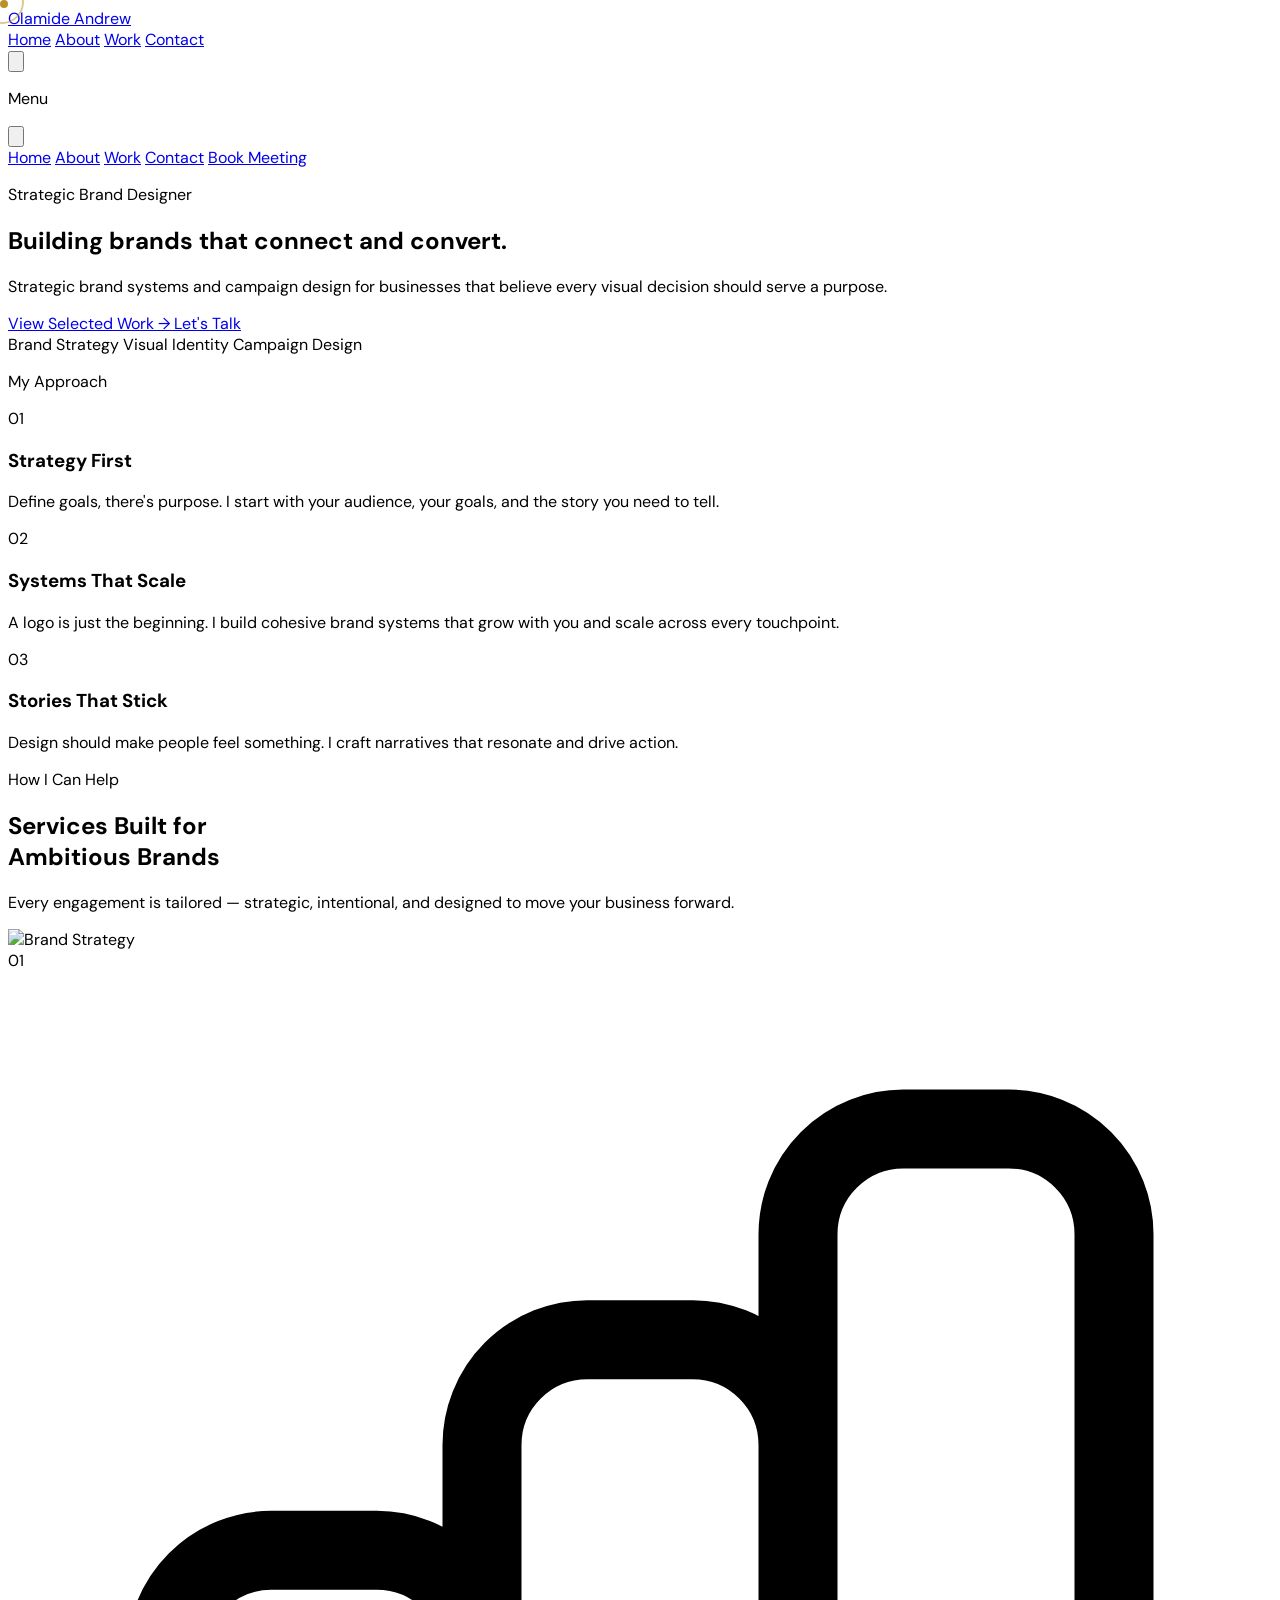
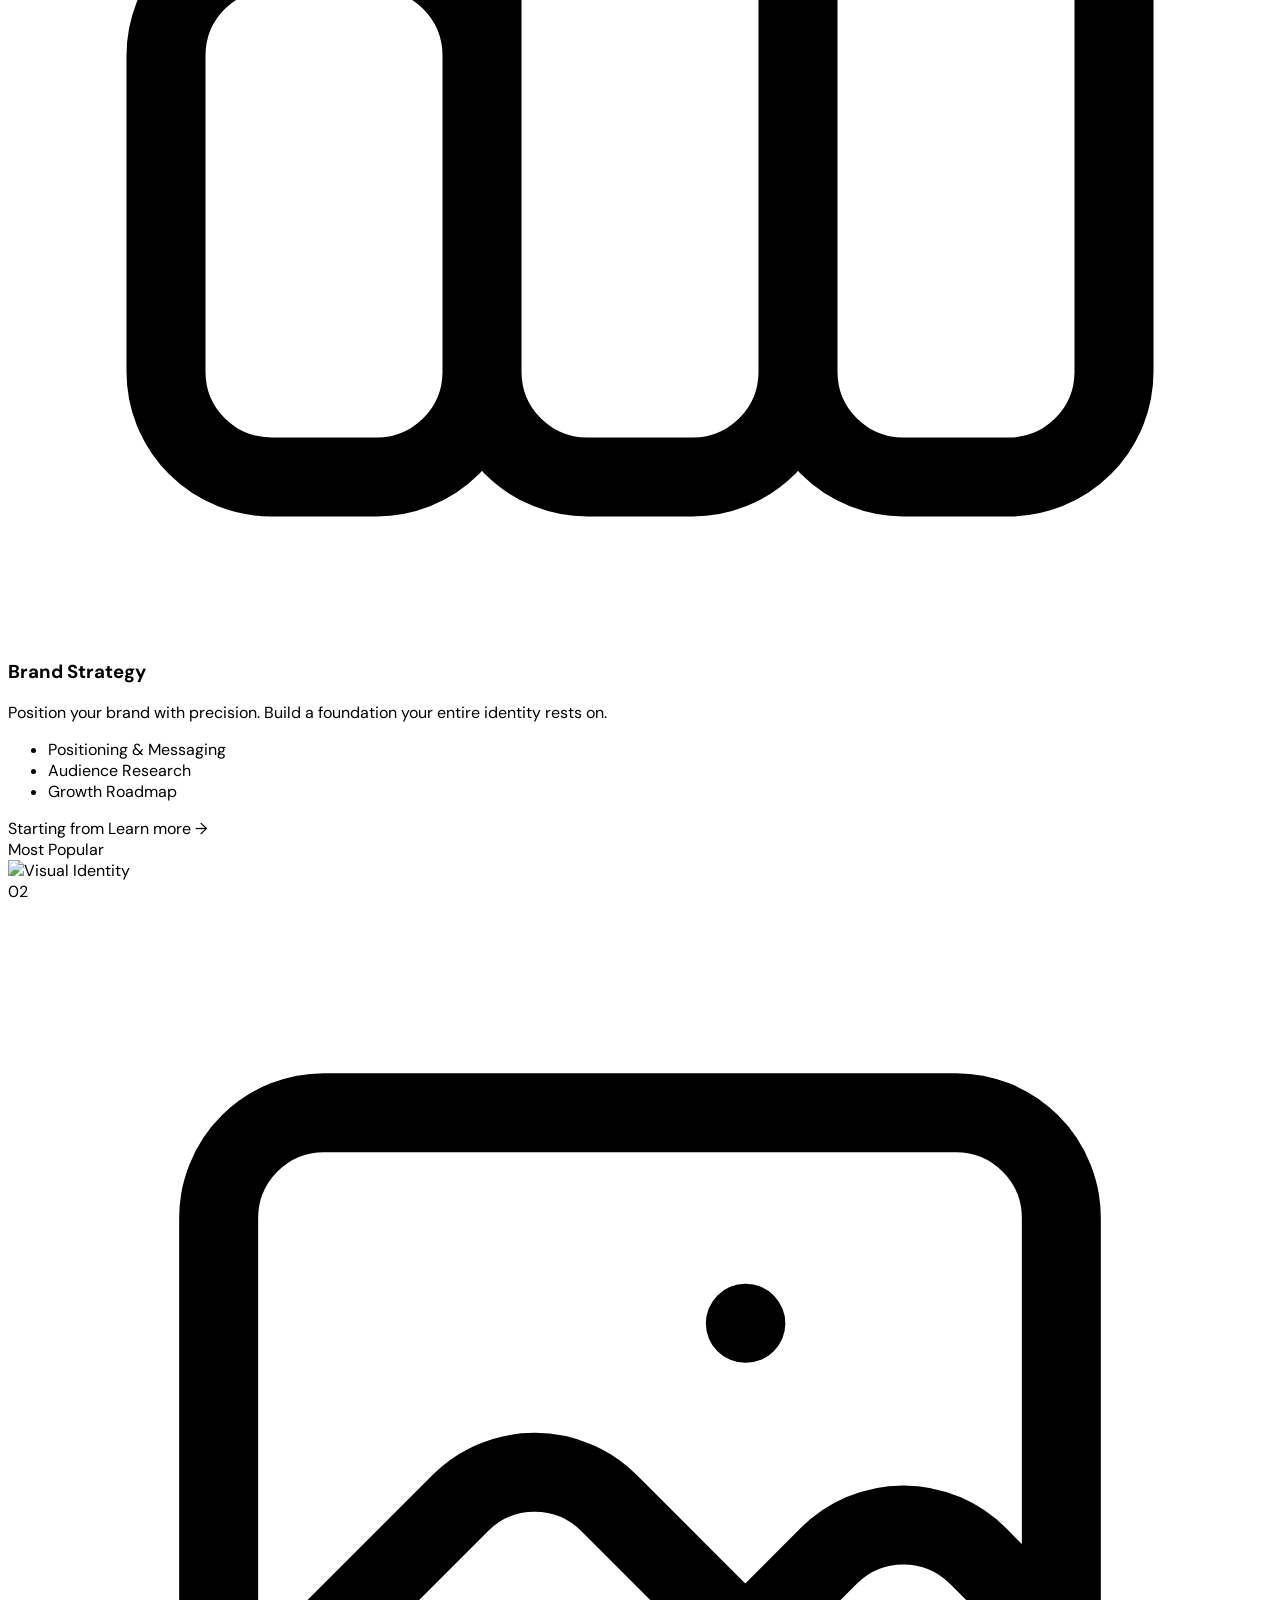
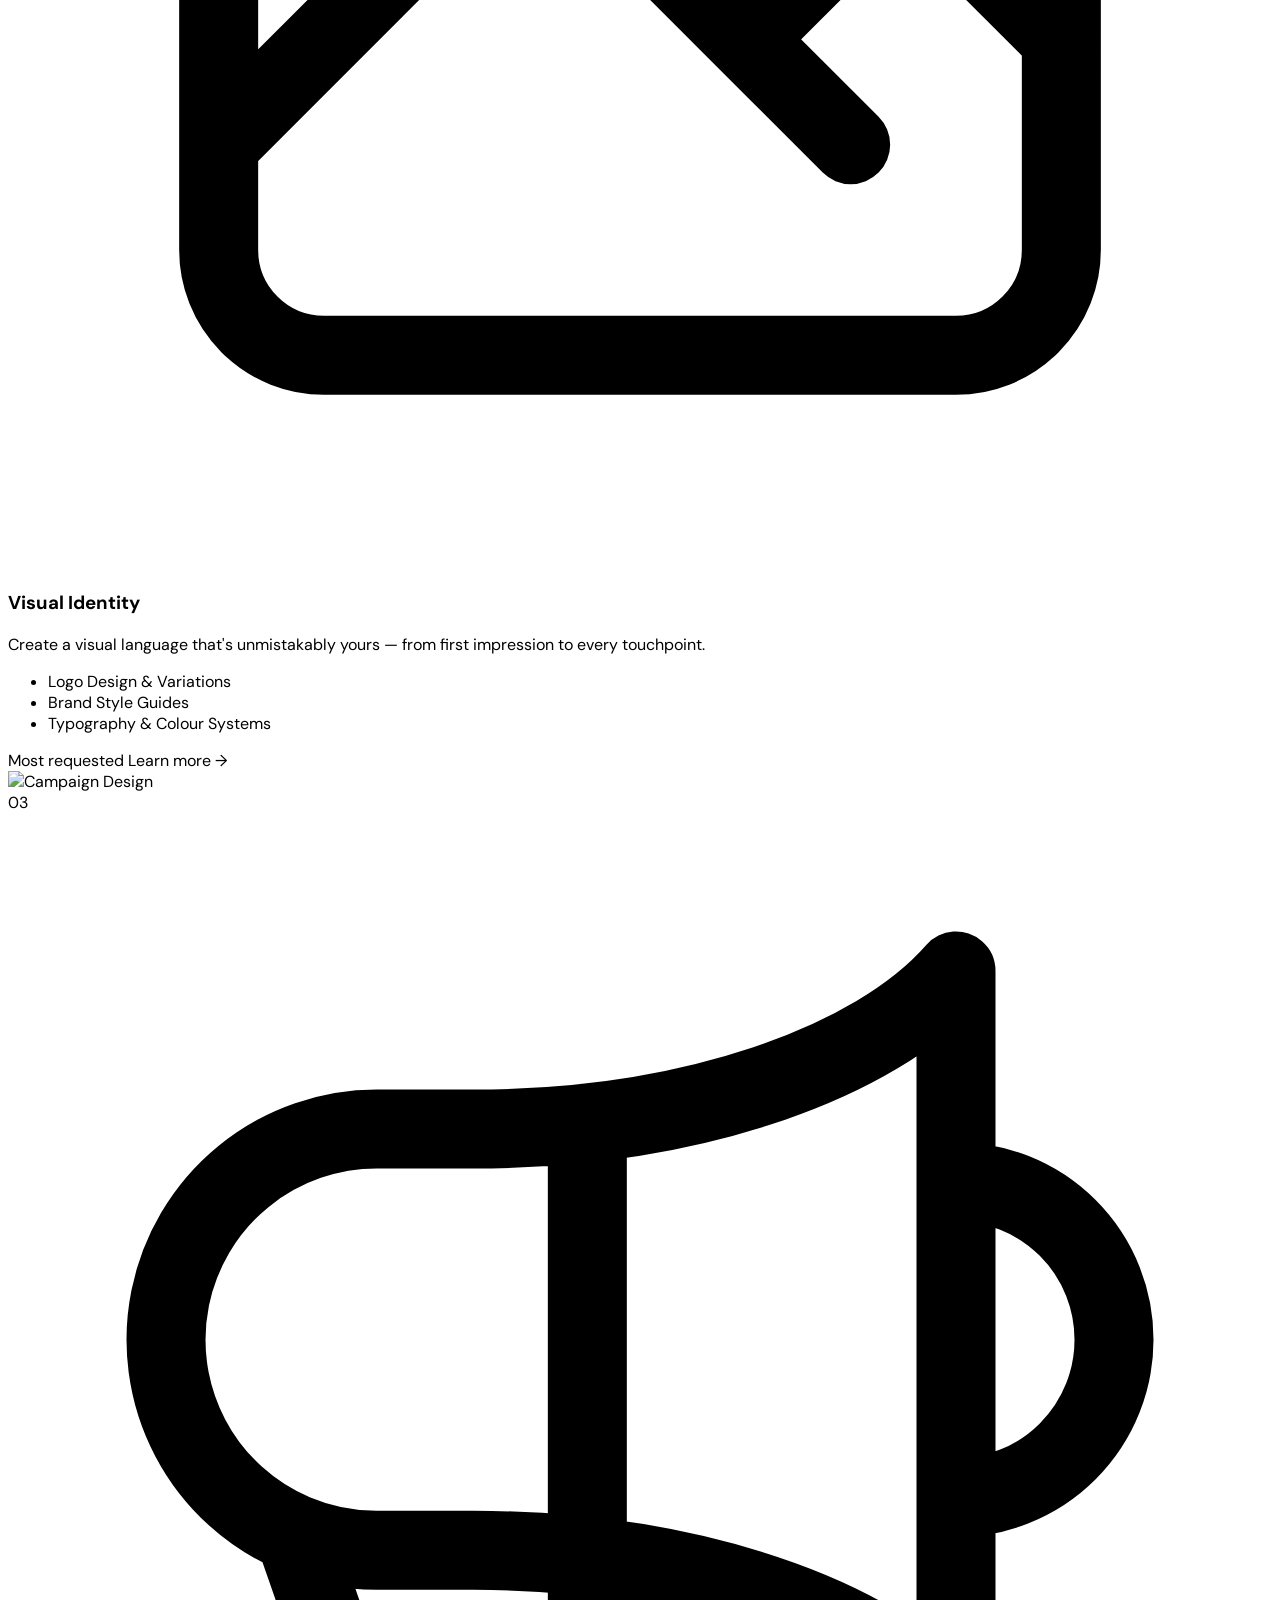
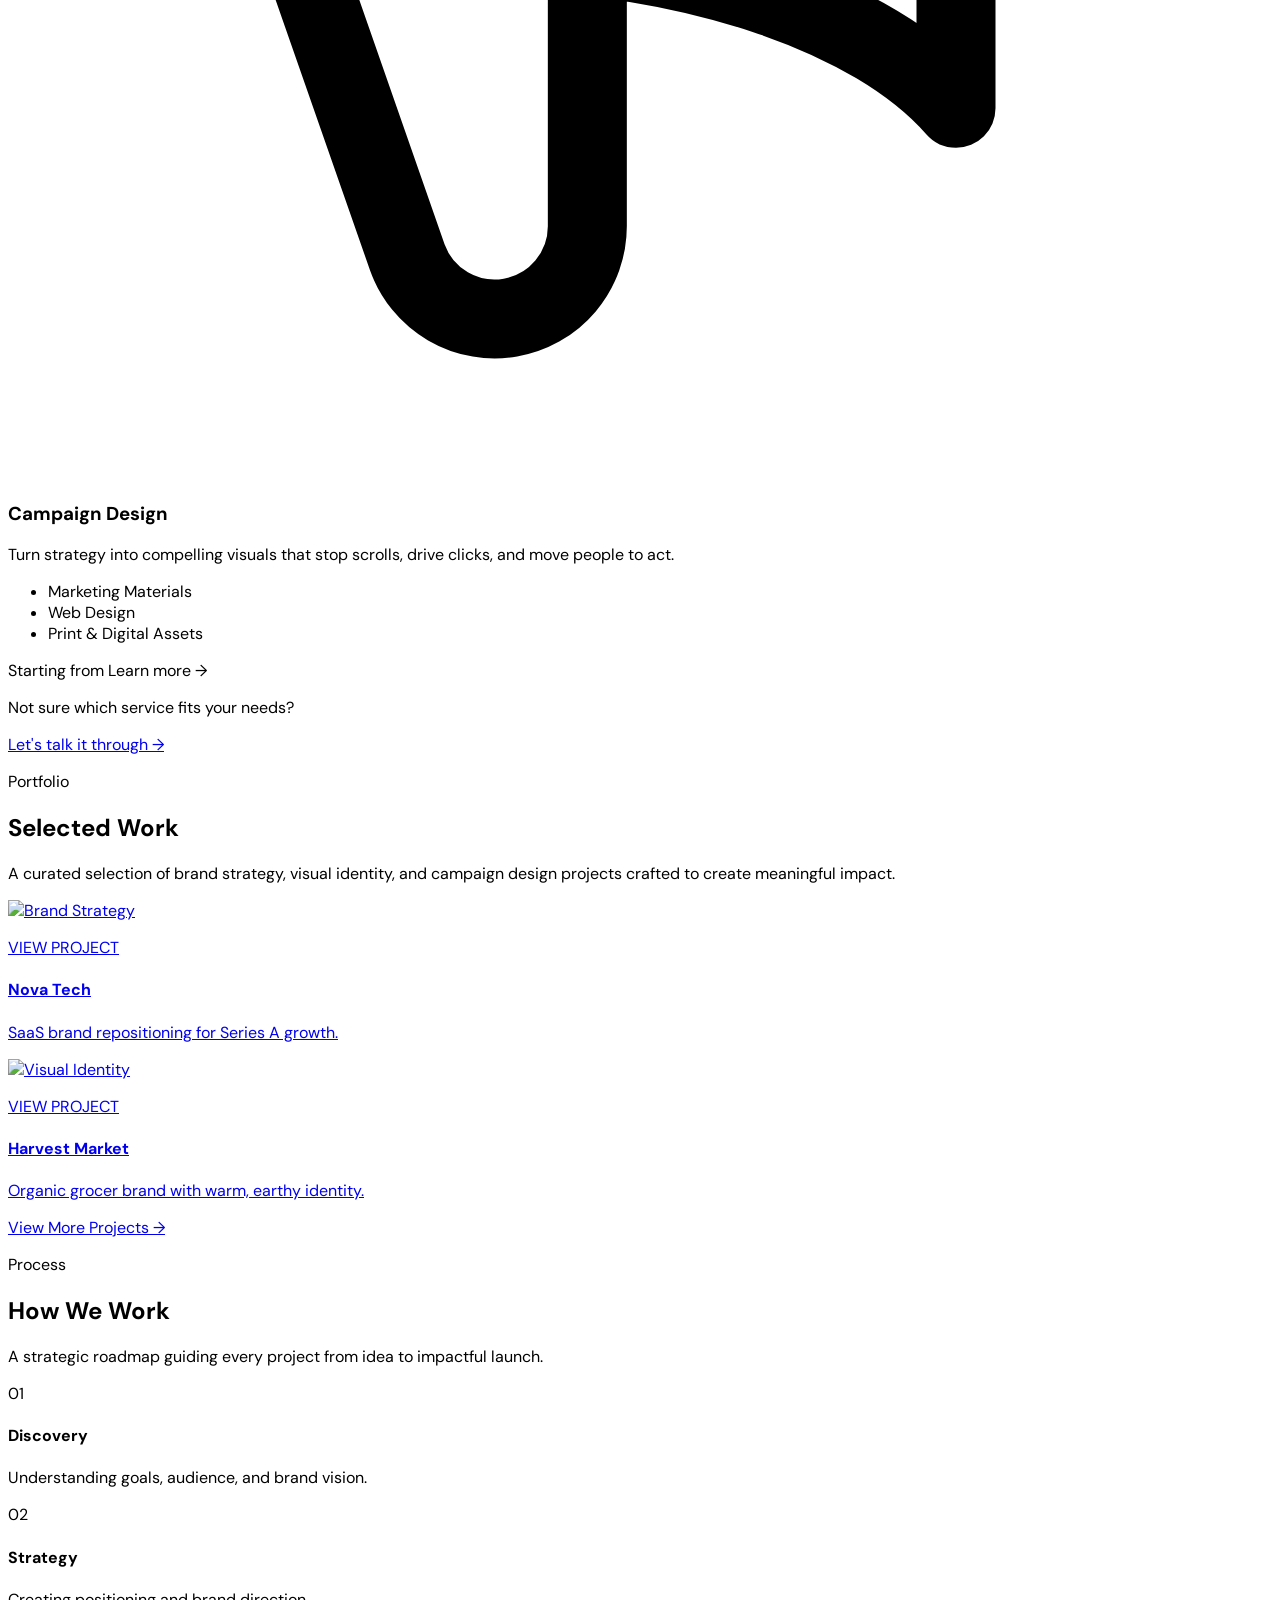
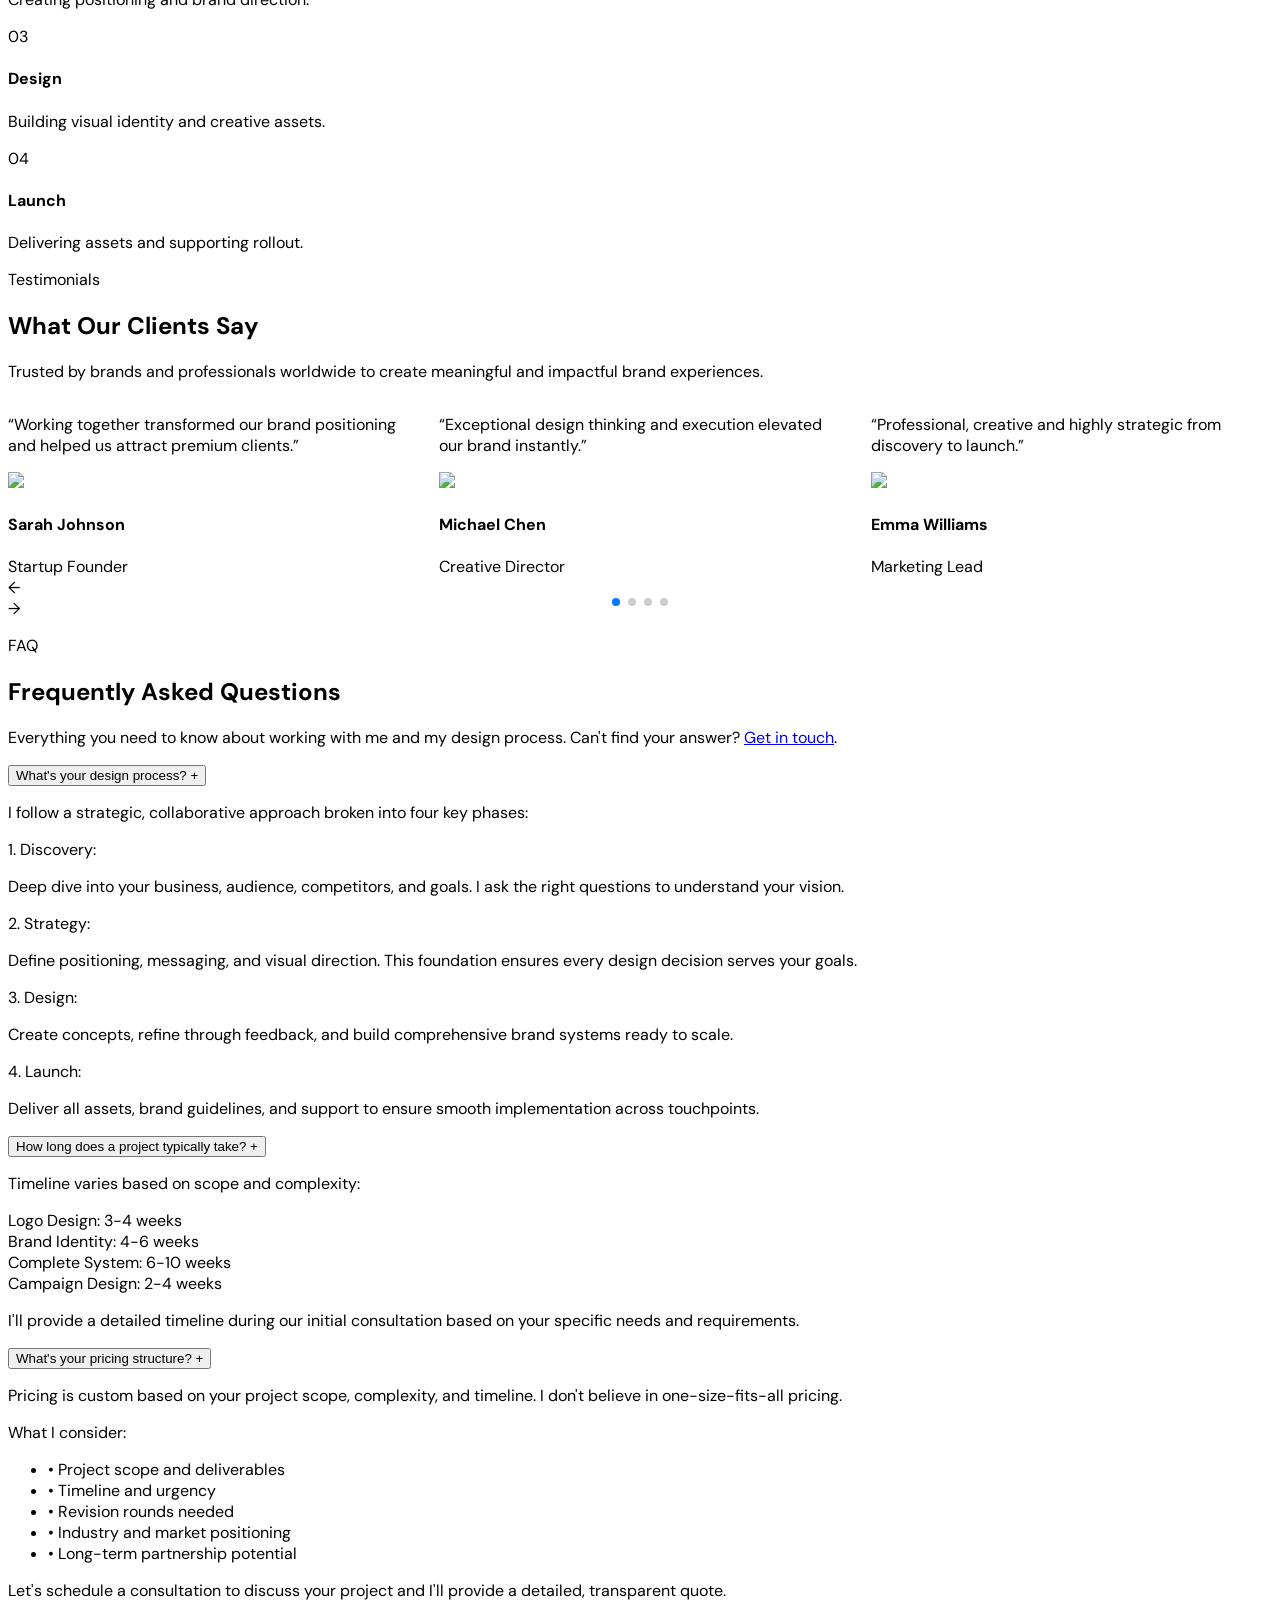
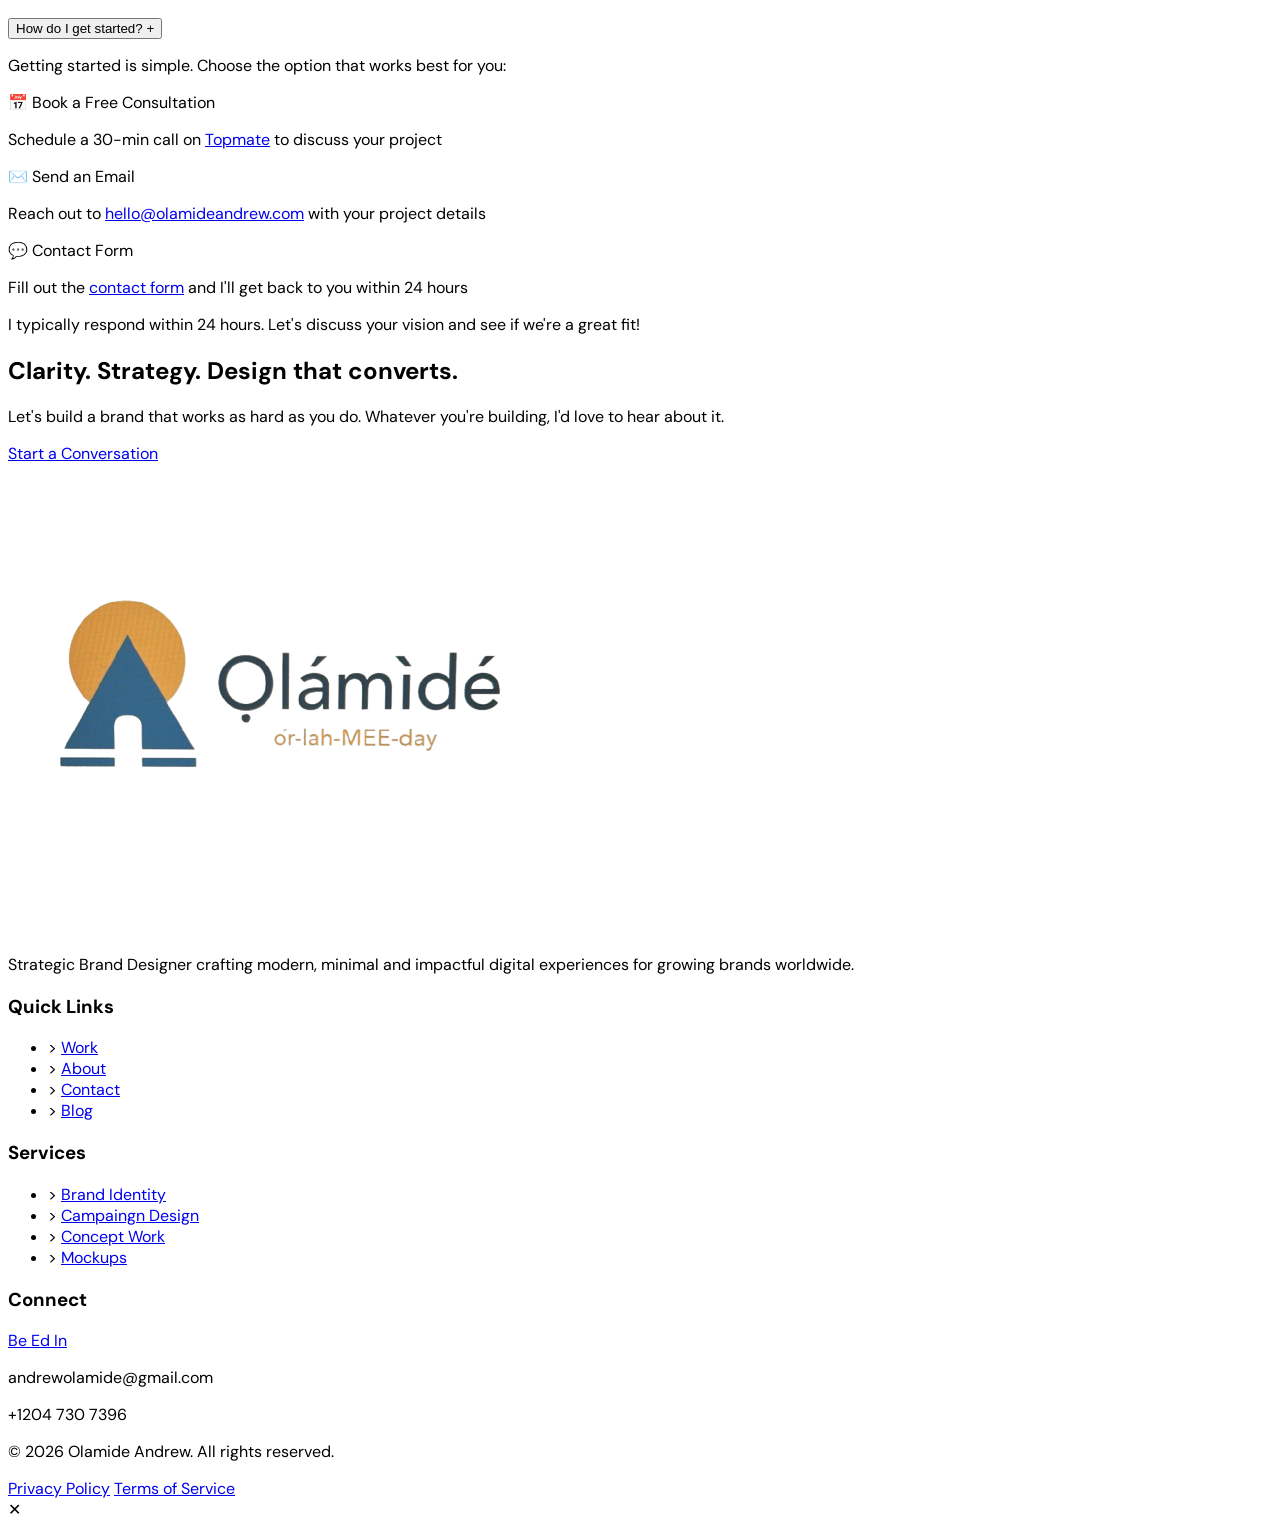
==== commit 63790824: "Did the Changes in the Footer and about page" ====
--- a/index.html
+++ b/index.html
@@ -34,406 +34,6 @@
     <style>
       body {
         font-family: "DM Sans", sans-serif;
-        transition:
-          background-color 0.6s ease,
-          color 0.6s ease;
-      }
-
-      /* Light Theme */
-      body.light-theme {
-        background-color: #f5f3ee;
-        color: #0f0f0d;
-      }
-
-      body.light-theme nav {
-        background-color: rgba(255, 255, 255, 0.95);
-        border-bottom-color: rgba(15, 15, 13, 0.15);
-        backdrop-filter: blur(10px);
-      }
-
-      body.light-theme .nav-a {
-        color: rgba(15, 15, 13, 0.7);
-      }
-
-      body.light-theme .nav-a:hover,
-      body.light-theme .nav-a.active {
-        color: #b8912a;
-      }
-
-      body.light-theme #mobile-menu {
-        background-color: #ffffff;
-        border-left-color: rgba(184, 145, 42, 0.4);
-      }
-
-      body.light-theme #mobile-menu-backdrop {
-        background-color: rgba(0, 0, 0, 0.4);
-      }
-
-      /* Hero Section */
-      body.light-theme .hero-section {
-        background-color: #ffffff !important;
-      }
-
-      body.light-theme .hero-section .absolute {
-        opacity: 0.6;
-      }
-
-      /* Sections */
-      body.light-theme .bg-\[\#0F0F0D\] {
-        background-color: #ffffff !important;
-      }
-
-      body.light-theme .bg-\[\#181815\] {
-        background-color: #f8f6f1 !important;
-      }
-
-      body.light-theme .bg-\[\#11110F\] {
-        background-color: #f5f3ee !important;
-      }
-
-      body.light-theme .bg-\[\#F5F3EE\] {
-        background-color: #ffffff !important;
-      }
-
-      /* Text Colors */
-      body.light-theme .text-white {
-        color: #0f0f0d !important;
-      }
-
-      body.light-theme .text-white\/85 {
-        color: rgba(15, 15, 13, 0.85) !important;
-      }
-
-      body.light-theme .text-white\/80 {
-        color: rgba(15, 15, 13, 0.8) !important;
-      }
-
-      body.light-theme .text-white\/70 {
-        color: rgba(15, 15, 13, 0.7) !important;
-      }
-
-      body.light-theme .text-white\/65 {
-        color: rgba(15, 15, 13, 0.65) !important;
-      }
-
-      body.light-theme .text-white\/60 {
-        color: rgba(15, 15, 13, 0.6) !important;
-      }
-
-      body.light-theme .text-white\/55 {
-        color: rgba(15, 15, 13, 0.55) !important;
-      }
-
-      body.light-theme .text-white\/50 {
-        color: rgba(15, 15, 13, 0.5) !important;
-      }
-
-      body.light-theme .text-white\/40 {
-        color: rgba(15, 15, 13, 0.4) !important;
-      }
-
-      body.light-theme .text-white\/35 {
-        color: rgba(15, 15, 13, 0.35) !important;
-      }
-
-      body.light-theme .text-white\/30 {
-        color: rgba(15, 15, 13, 0.3) !important;
-      }
-
-      body.light-theme .text-white\/25 {
-        color: rgba(15, 15, 13, 0.25) !important;
-      }
-
-      body.light-theme .text-white\/20 {
-        color: rgba(15, 15, 13, 0.2) !important;
-      }
-
-      /* Ensure all paragraph and heading text is visible */
-      body.light-theme p,
-      body.light-theme h1,
-      body.light-theme h2,
-      body.light-theme h3,
-      body.light-theme h4,
-      body.light-theme h5,
-      body.light-theme h6,
-      body.light-theme span,
-      body.light-theme li,
-      body.light-theme a {
-        color: inherit;
-      }
-
-      /* Borders */
-      body.light-theme .border-white\/10 {
-        border-color: rgba(15, 15, 13, 0.15) !important;
-      }
-
-      body.light-theme .border-white\/5 {
-        border-color: rgba(15, 15, 13, 0.1) !important;
-      }
-
-      body.light-theme .border-white\/20 {
-        border-color: rgba(15, 15, 13, 0.2) !important;
-      }
-
-      body.light-theme .border-white\/30 {
-        border-color: rgba(15, 15, 13, 0.25) !important;
-      }
-
-      body.light-theme .border-white\/40 {
-        border-color: rgba(15, 15, 13, 0.3) !important;
-      }
-
-      /* Backgrounds */
-      body.light-theme .bg-white\/\[0\.02\] {
-        background-color: rgba(184, 145, 42, 0.08) !important;
-      }
-
-      body.light-theme .bg-white\/5 {
-        background-color: rgba(184, 145, 42, 0.1) !important;
-      }
-
-      body.light-theme .bg-white\/10 {
-        background-color: rgba(184, 145, 42, 0.12) !important;
-      }
-
-      /* Gold/Accent Colors - Keep visible */
-      body.light-theme .text-\[\#B8912A\],
-      body.light-theme .text-\[\#D4A93C\],
-      body.light-theme .text-\[\#F7E4AE\] {
-        color: #b8912a !important;
-      }
-
-      body.light-theme .border-\[\#B8912A\] {
-        border-color: #b8912a !important;
-      }
-
-      body.light-theme .bg-\[\#B8912A\] {
-        background-color: #b8912a !important;
-      }
-
-      /* Keep gradient text colors */
-      body.light-theme .text-transparent {
-        -webkit-text-fill-color: transparent !important;
-      }
-
-      body.light-theme .bg-clip-text {
-        -webkit-background-clip: text !important;
-        background-clip: text !important;
-      }
-
-      body.light-theme .bg-gradient-to-r {
-        background-image: linear-gradient(
-          to right,
-          var(--tw-gradient-stops)
-        ) !important;
-      }
-
-      body.light-theme .from-\[\#F7E4AE\] {
-        --tw-gradient-from: #f7e4ae !important;
-        --tw-gradient-to: rgb(247 228 174 / 0) !important;
-        --tw-gradient-stops:
-          var(--tw-gradient-from), var(--tw-gradient-to) !important;
-      }
-
-      body.light-theme .via-\[\#D4A93C\] {
-        --tw-gradient-to: rgb(212 169 60 / 0) !important;
-        --tw-gradient-stops:
-          var(--tw-gradient-from), #d4a93c, var(--tw-gradient-to) !important;
-      }
-
-      body.light-theme .to-\[\#B8912A\] {
-        --tw-gradient-to: #b8912a !important;
-      }
-
-      /* Service Cards */
-      body.light-theme .service-card-adv {
-        background-color: #ffffff !important;
-        border-color: rgba(15, 15, 13, 0.1) !important;
-      }
-
-      body.light-theme .service-card-adv:hover {
-        border-color: rgba(184, 145, 42, 0.4) !important;
-        background-color: rgba(184, 145, 42, 0.05) !important;
-      }
-
-      body.light-theme .service-card-adv img {
-        filter: brightness(1.1) !important;
-      }
-
-      body.light-theme .service-card-adv .absolute.inset-0.bg-gradient-to-t {
-        background: linear-gradient(
-          to top,
-          #ffffff 0%,
-          rgba(255, 255, 255, 0.3) 60%,
-          transparent 100%
-        ) !important;
-      }
-
-      /* Work Cards */
-      body.light-theme .work-card {
-        background-color: transparent !important;
-      }
-
-      /* Testimonial Cards */
-      body.light-theme .swiper-slide > div {
-        background-color: #ffffff !important;
-        border-color: rgba(15, 15, 13, 0.1) !important;
-      }
-
-      body.light-theme .swiper-slide > div:hover {
-        background-color: rgba(184, 145, 42, 0.05) !important;
-        border-color: rgba(184, 145, 42, 0.3) !important;
-      }
-
-      /* FAQ Section */
-      body.light-theme .faq-item {
-        background-color: transparent !important;
-        border-color: rgba(15, 15, 13, 0.15) !important;
-      }
-
-      body.light-theme .faq-item:hover {
-        border-color: rgba(184, 145, 42, 0.4) !important;
-        box-shadow: 0 0 30px rgba(184, 145, 42, 0.1) !important;
-      }
-
-      body.light-theme .faq-toggle {
-        background: #ffffff !important;
-      }
-
-      body.light-theme .faq-toggle:hover {
-        background: #f8f6f1 !important;
-      }
-
-      body.light-theme .faq-toggle span {
-        color: #0f0f0d !important;
-      }
-
-      body.light-theme .faq-toggle .text-white {
-        color: #0f0f0d !important;
-      }
-
-      body.light-theme .faq-toggle .group-hover\:text-\[\#D4A93C\] {
-        color: #0f0f0d !important;
-      }
-
-      body.light-theme .faq-toggle:hover .group-hover\:text-\[\#D4A93C\] {
-        color: #b8912a !important;
-      }
-
-      body.light-theme .faq-content {
-        background: #f8f6f1 !important;
-      }
-
-      body.light-theme .faq-content > div {
-        background: #f8f6f1 !important;
-      }
-
-      body.light-theme .faq-content .text-white\/70,
-      body.light-theme .faq-content .text-white\/60,
-      body.light-theme .faq-content .text-white\/50 {
-        color: #0f0f0d !important;
-      }
-
-      body.light-theme .faq-content .text-white {
-        color: #0f0f0d !important;
-      }
-
-      body.light-theme .faq-content p,
-      body.light-theme .faq-content li,
-      body.light-theme
-        .faq-content
-        span:not(.text-\[\#B8912A\]):not(.text-\[\#D4A93C\]),
-      body.light-theme .faq-content div {
-        color: #0f0f0d !important;
-      }
-
-      body.light-theme .faq-content ul li {
-        color: #0f0f0d !important;
-      }
-
-      body.light-theme .faq-content .bg-\[\#B8912A\]\/5 {
-        background-color: rgba(184, 145, 42, 0.15) !important;
-      }
-
-      body.light-theme .faq-content .bg-gradient-to-b {
-        background: #f8f6f1 !important;
-      }
-
-      body.light-theme .faq-content .border-\[\#B8912A\]\/20,
-      body.light-theme .faq-content .border-\[\#B8912A\]\/10 {
-        border-color: rgba(184, 145, 42, 0.3) !important;
-      }
-
-      /* FAQ Section Background */
-      body.light-theme section.bg-gradient-to-b {
-        background: linear-gradient(to bottom, #f8f6f1, #ffffff) !important;
-      }
-
-      /* Process Cards */
-      body.light-theme .process-card {
-        background-color: #ffffff !important;
-        border-color: rgba(15, 15, 13, 0.1) !important;
-      }
-
-      body.light-theme .process-card:hover {
-        background-color: rgba(184, 145, 42, 0.05) !important;
-        border-color: rgba(184, 145, 42, 0.4) !important;
-      }
-
-      /* CTA Section */
-      body.light-theme section[style*="background-image"] {
-        filter: brightness(1.1) contrast(1.05);
-      }
-
-      body.light-theme section[style*="background-image"] .absolute {
-        background-color: rgba(255, 243, 224, 0.7) !important;
-      }
-
-      /* Footer - Light in Light Theme */
-      body.light-theme footer {
-        background-color: #ffffff !important;
-      }
-
-      body.light-theme footer .text-white,
-      body.light-theme footer h1,
-      body.light-theme footer h2,
-      body.light-theme footer h3,
-      body.light-theme footer h4,
-      body.light-theme footer h5,
-      body.light-theme footer h6,
-      body.light-theme footer p,
-      body.light-theme footer a,
-      body.light-theme footer span,
-      body.light-theme footer li {
-        color: #0f0f0d !important;
-      }
-
-      body.light-theme footer .text-white\/60 {
-        color: rgba(15, 15, 13, 0.6) !important;
-      }
-
-      body.light-theme footer .text-white\/50 {
-        color: rgba(15, 15, 13, 0.5) !important;
-      }
-
-      body.light-theme footer .text-white\/40 {
-        color: rgba(15, 15, 13, 0.4) !important;
-      }
-
-      body.light-theme footer .border-white\/10 {
-        border-color: rgba(15, 15, 13, 0.1) !important;
-      }
-
-      body.light-theme footer .bg-white\/5 {
-        background-color: rgba(15, 15, 13, 0.05) !important;
-      }
-
-      body.light-theme footer .bg-gradient-to-b {
-        background: linear-gradient(
-          to bottom,
-          rgba(184, 145, 42, 0.1),
-          transparent
-        ) !important;
       }
       .fade-in {
         opacity: 0;
@@ -682,11 +282,11 @@
   <body class="bg-[#0F0F0D] text-white">
     <!-- NAV -->
     <nav
-      class="relative flex items-center justify-between px-8 md:px-20 py-5 border-b border-white/10 transition-colors duration-300"
+      class="relative flex items-center justify-between px-8 md:px-20 py-5 border-b border-white/10"
     >
       <a
         href="index.html"
-        class="px-5 py-2 border border-[#B8912A] text-[#B8912A] text-xs tracking-[0.2em] uppercase font-medium transition-colors duration-300"
+        class="px-5 py-2 border border-[#B8912A] text-[#B8912A] text-xs tracking-[0.2em] uppercase font-medium"
         >Olamide Andrew</a
       >
       <div class="hidden md:flex items-center gap-8 text-sm text-white/70">
@@ -697,60 +297,27 @@
         <a href="work.html" class="nav-a transition-colors">Work</a>
         <a href="contact.html" class="nav-a transition-colors">Contact</a>
       </div>
-      <div class="flex items-center gap-4">
-        <!-- Theme Toggle Button -->
-        <button
-          id="theme-toggle"
-          class="hidden md:flex items-center justify-center w-10 h-10 rounded-full bg-white/5 border border-white/10 hover:border-[#B8912A]/50 hover:bg-[#B8912A]/10 transition-all duration-300 group"
-          aria-label="Toggle theme"
+      <button
+        type="button"
+        class="md:hidden text-white/80 hover:text-[#B8912A] transition-colors"
+        aria-label="Open menu"
+        data-menu-toggle
+      >
+        <svg
+          xmlns="http://www.w3.org/2000/svg"
+          class="w-7 h-7"
+          fill="none"
+          viewBox="0 0 24 24"
+          stroke="currentColor"
         >
-          <svg
-            id="theme-toggle-dark-icon"
-            class="w-5 h-5 text-white/70 group-hover:text-[#B8912A] transition-colors duration-300"
-            fill="currentColor"
-            viewBox="0 0 20 20"
-            xmlns="http://www.w3.org/2000/svg"
-          >
-            <path
-              d="M17.293 13.293A8 8 0 016.707 2.707a8.001 8.001 0 1010.586 10.586z"
-            ></path>
-          </svg>
-          <svg
-            id="theme-toggle-light-icon"
-            class="hidden w-5 h-5 text-gray-800 group-hover:text-[#B8912A] transition-colors duration-300"
-            fill="currentColor"
-            viewBox="0 0 20 20"
-            xmlns="http://www.w3.org/2000/svg"
-          >
-            <path
-              d="M10 2a1 1 0 011 1v1a1 1 0 11-2 0V3a1 1 0 011-1zm4 8a4 4 0 11-8 0 4 4 0 018 0zm-.464 4.95l.707.707a1 1 0 001.414-1.414l-.707-.707a1 1 0 00-1.414 1.414zm2.12-10.607a1 1 0 010 1.414l-.706.707a1 1 0 11-1.414-1.414l.707-.707a1 1 0 011.414 0zM17 11a1 1 0 100-2h-1a1 1 0 100 2h1zm-7 4a1 1 0 011 1v1a1 1 0 11-2 0v-1a1 1 0 011-1zM5.05 6.464A1 1 0 106.465 5.05l-.708-.707a1 1 0 00-1.414 1.414l.707.707zm1.414 8.486l-.707.707a1 1 0 01-1.414-1.414l.707-.707a1 1 0 011.414 1.414zM4 11a1 1 0 100-2H3a1 1 0 000 2h1z"
-              fill-rule="evenodd"
-              clip-rule="evenodd"
-            ></path>
-          </svg>
-        </button>
-        <button
-          type="button"
-          class="md:hidden text-white/80 hover:text-[#B8912A] transition-colors"
-          aria-label="Open menu"
-          data-menu-toggle
-        >
-          <svg
-            xmlns="http://www.w3.org/2000/svg"
-            class="w-7 h-7"
-            fill="none"
-            viewBox="0 0 24 24"
-            stroke="currentColor"
-          >
-            <path
-              stroke-linecap="round"
-              stroke-linejoin="round"
-              stroke-width="1.8"
-              d="M4 7h16M4 12h16M4 17h16"
-            />
-          </svg>
-        </button>
-      </div>
+          <path
+            stroke-linecap="round"
+            stroke-linejoin="round"
+            stroke-width="1.8"
+            d="M4 7h16M4 12h16M4 17h16"
+          />
+        </svg>
+      </button>
     </nav>
     <div
       id="mobile-menu-backdrop"
@@ -789,39 +356,13 @@
         <a href="about.html" class="nav-a">About</a>
         <a href="work.html" class="nav-a">Work</a>
         <a href="contact.html" class="nav-a">Contact</a>
-        
-        <!-- Theme Toggle in Mobile Menu -->
-        <button
-          id="mobile-theme-toggle"
-          class="mt-4 flex items-center justify-center w-full py-3 rounded-lg bg-white/5 border border-white/10 hover:border-[#B8912A]/50 hover:bg-[#B8912A]/10 transition-all duration-300 group"
-          aria-label="Toggle theme"
+        <a
+          href="https://topmate.io/olamide_andrew"
+          target="_blank"
+          rel="noopener noreferrer"
+          class="mt-2 px-4 py-2 border border-[#B8912A] text-[#B8912A] text-center rounded-sm"
+          >Book Meeting</a
         >
-          <svg
-            id="mobile-theme-toggle-dark-icon"
-            class="w-5 h-5 text-white/70 group-hover:text-[#B8912A] transition-colors duration-300 mr-2"
-            fill="currentColor"
-            viewBox="0 0 20 20"
-            xmlns="http://www.w3.org/2000/svg"
-          >
-            <path
-              d="M17.293 13.293A8 8 0 716.707 2.707a8.001 8.001 0 1010.586 10.586z"
-            ></path>
-          </svg>
-          <svg
-            id="mobile-theme-toggle-light-icon"
-            class="hidden w-5 h-5 text-gray-800 group-hover:text-[#B8912A] transition-colors duration-300 mr-2"
-            fill="currentColor"
-            viewBox="0 0 20 20"
-            xmlns="http://www.w3.org/2000/svg"
-          >
-            <path
-              d="M10 2a1 1 0 011 1v1a1 1 0 11-2 0V3a1 1 0 011-1zm4 8a4 4 0 11-8 0 4 4 0 018 0zm-.464 4.95l.707.707a1 1 0 001.414-1.414l-.707-.707a1 1 0 00-1.414 1.414zm2.12-10.607a1 1 0 010 1.414l-.706.707a1 1 0 11-1.414-1.414l.707-.707a1 1 0 011.414 0zM17 11a1 1 0 100-2h-1a1 1 0 100 2h1zm-7 4a1 1 0 011 1v1a1 1 0 11-2 0v-1a1 1 0 011-1zM5.05 6.464A1 1 0 106.465 5.05l-.708-.707a1 1 0 00-1.414 1.414l.707.707zm1.414 8.486l-.707.707a1 1 0 01-1.414-1.414l.707-.707a1 1 0 011.414 1.414zM4 11a1 1 0 100-2H3a1 1 0 000 2h1z"
-              fill-rule="evenodd"
-              clip-rule="evenodd"
-            ></path>
-          </svg>
-          <span id="mobile-theme-text" class="text-sm text-white/70 group-hover:text-[#B8912A] transition-colors duration-300">Light Theme</span>
-        </button>
       </nav>
     </aside>
 
@@ -1102,7 +643,7 @@
             <!-- Background image -->
             <div class="relative h-52 overflow-hidden">
               <img
-                src="https://images.unsplash.com/photo-1432888498266-38ffec3eaf0a?w=600&auto=format&fit=crop&q=60&ixlib=rb-4.1.0&ixid=M3wxMjA3fDB8MHxzZWFyY2h8MTh8fEJyYW5kJTIwU3RyYXRlZ3l8ZW58MHx8MHx8fDA%3D"
+                src="https://images.unsplash.com/photo-1552664730-d307ca884978?w=600&q=80"
                 alt="Brand Strategy"
                 class="w-full h-full object-cover scale-105 group-hover:scale-110 transition-transform duration-700 brightness-[0.35] group-hover:brightness-[0.45]"
               />
@@ -1216,7 +757,7 @@
 
             <div class="relative h-52 overflow-hidden">
               <img
-                src="https://media.istockphoto.com/id/1272969812/photo/light-bulb-puzzle-pieces-forming-the-word-brand-on-blue-background.webp?a=1&b=1&s=612x612&w=0&k=20&c=fbg7m1kYcAQQ4XIjL7RiuHg4slyYV16c-0hFvcwcrEE="
+                src="https://images.unsplash.com/photo-1634942537034-2531766767d1?w=600&q=80"
                 alt="Visual Identity"
                 class="w-full h-full object-cover scale-105 group-hover:scale-110 transition-transform duration-700 brightness-[0.35] group-hover:brightness-[0.45]"
               />
@@ -2123,7 +1664,7 @@
           </div>
 
           <!-- FAQ 3 -->
-          <div
+          <!-- <div
             class="faq-item group border border-white/10 rounded-xl overflow-hidden transition-all duration-300 hover:border-[#B8912A]/40 hover:shadow-[0_0_30px_rgba(184,145,42,0.1)]"
           >
             <button
@@ -2176,7 +1717,7 @@
                 </div>
               </div>
             </div>
-          </div>
+          </div> -->
 
           <!-- FAQ 4 -->
           <div
@@ -2230,7 +1771,7 @@
           </div>
 
           <!-- FAQ 5 -->
-          <div
+          <!-- <div
             class="faq-item group border border-white/10 rounded-xl overflow-hidden transition-all duration-300 hover:border-[#B8912A]/40 hover:shadow-[0_0_30px_rgba(184,145,42,0.1)]"
           >
             <button
@@ -2282,7 +1823,7 @@
                 </p>
               </div>
             </div>
-          </div>
+          </div> -->
 
           <!-- FAQ 6 -->
           <div
@@ -2416,7 +1957,7 @@
     </script>
 
     <!-- FOOTER -->
-    <footer
+  <footer
       class="relative bg-[#0F0F0D] text-white px-8 md:px-20 py-20 rounded-t-[60px] overflow-hidden"
     >
       <!-- Subtle Top Glow -->
@@ -2515,7 +2056,7 @@
           </h3>
 
           <ul class="space-y-4 text-white/60 text-sm">
-            <li class="group flex items-center gap-2">
+            <!-- <li class="group flex items-center gap-2">
               <span
                 class="text-[#B8912A] transform group-hover:translate-x-1 transition duration-300"
               >
@@ -2527,7 +2068,7 @@
               >
                 Brand Strategy
               </a>
-            </li>
+            </li> -->
 
             <li class="group flex items-center gap-2">
               <span
@@ -2539,7 +2080,7 @@
                 href="#"
                 class="group-hover:text-[#B8912A] transition duration-300"
               >
-                Logo Design
+                Brand Identity
               </a>
             </li>
 
@@ -2553,7 +2094,7 @@
                 href="#"
                 class="group-hover:text-[#B8912A] transition duration-300"
               >
-                UI/UX Design
+                Campaingn Design
               </a>
             </li>
 
@@ -2567,7 +2108,21 @@
                 href="#"
                 class="group-hover:text-[#B8912A] transition duration-300"
               >
-                Website Development
+                Concept Work
+              </a>
+            </li>
+
+            <li class="group flex items-center gap-2">
+              <span
+                class="text-[#B8912A] transform group-hover:translate-x-1 transition duration-300"
+              >
+                >
+              </span>
+              <a
+                href="#"
+                class="group-hover:text-[#B8912A] transition duration-300"
+              >
+                Mockups
               </a>
             </li>
           </ul>
@@ -2603,8 +2158,7 @@
           </div>
 
           <div class="text-white/60 text-sm space-y-3">
-            <p>ishola826@gmail.com</p>
-            <p>canada</p>
+            <p>andrewolamide@gmail.com</p>
             <p>+1204 730 7396</p>
           </div>
         </div>
@@ -2623,12 +2177,162 @@
           >
         </div>
       </div>
-    </footer>
+  </footer>
 
     <script>
       document.getElementById("year").textContent = new Date().getFullYear();
     </script>
 
-    <script src="theme.js"></script>
+    <script>
+      (function () {
+        const menu = document.getElementById("mobile-menu");
+        const backdrop = document.getElementById("mobile-menu-backdrop");
+        const openBtn = document.querySelector("[data-menu-toggle]");
+        const closeBtn = document.querySelector("[data-menu-close]");
+        if (!menu || !backdrop || !openBtn || !closeBtn) return;
+
+        const closeMenu = () => {
+          menu.classList.add("translate-x-full");
+          backdrop.classList.add("opacity-0", "pointer-events-none");
+          document.body.style.overflow = "";
+        };
+
+        const openMenu = () => {
+          menu.classList.remove("translate-x-full");
+          backdrop.classList.remove("opacity-0", "pointer-events-none");
+          document.body.style.overflow = "hidden";
+        };
+
+        openBtn.addEventListener("click", openMenu);
+        closeBtn.addEventListener("click", closeMenu);
+        backdrop.addEventListener("click", closeMenu);
+        menu
+          .querySelectorAll("a")
+          .forEach((link) => link.addEventListener("click", closeMenu));
+        document.addEventListener("keydown", (e) => {
+          if (e.key === "Escape") closeMenu();
+        });
+      })();
+
+      (function () {
+        const section = document.getElementById("services");
+        if (!section) return;
+
+        if (!("IntersectionObserver" in window)) {
+          section.classList.add("in-view");
+          return;
+        }
+
+        const observer = new IntersectionObserver(
+          (entries) => {
+            entries.forEach((entry) => {
+              if (entry.isIntersecting) {
+                section.classList.add("in-view");
+                observer.unobserve(section);
+              }
+            });
+          },
+          { threshold: 0.25 },
+        );
+
+        observer.observe(section);
+      })();
+      (function () {
+        const dot = document.createElement("div");
+        const outline = document.createElement("div");
+        dot.className = "cursor-dot";
+        outline.className = "cursor-outline";
+        document.body.appendChild(dot);
+        document.body.appendChild(outline);
+
+        let mouseX = 0,
+          mouseY = 0;
+        let dotX = 0,
+          dotY = 0;
+        let outlineX = 0,
+          outlineY = 0;
+
+        document.addEventListener("mousemove", (e) => {
+          mouseX = e.clientX;
+          mouseY = e.clientY;
+        });
+
+        function animate() {
+          dotX += (mouseX - dotX) * 0.9;
+          dotY += (mouseY - dotY) * 0.9;
+          outlineX += (mouseX - outlineX) * 0.15;
+          outlineY += (mouseY - outlineY) * 0.15;
+
+          dot.style.left = dotX + "px";
+          dot.style.top = dotY + "px";
+          outline.style.left = outlineX - 20 + "px";
+          outline.style.top = outlineY - 20 + "px";
+
+          requestAnimationFrame(animate);
+        }
+        animate();
+
+        document.querySelectorAll("a, button").forEach((el) => {
+          el.addEventListener("mouseenter", () => {
+            outline.style.transform = "scale(1.5)";
+            outline.style.borderColor = "#B8912A";
+          });
+          el.addEventListener("mouseleave", () => {
+            outline.style.transform = "scale(1)";
+            outline.style.borderColor = "rgba(184, 145, 42, 0.5)";
+          });
+        });
+      })();
+
+      function toggleFAQ(button) {
+        const item = button.parentElement;
+        const content = item.querySelector(".faq-content");
+        const toggle = button.querySelector("span:last-child");
+        const isOpen =
+          content.style.maxHeight && content.style.maxHeight !== "0px";
+
+        document.querySelectorAll(".faq-item").forEach((faq) => {
+          const faqContent = faq.querySelector(".faq-content");
+          const faqToggle = faq.querySelector(".faq-toggle span:last-child");
+          faqContent.style.maxHeight = "0px";
+          faqToggle.textContent = "+";
+        });
+
+        if (!isOpen) {
+          content.style.maxHeight = content.scrollHeight + "px";
+          toggle.textContent = "−";
+        }
+      }
+    </script>
+    <!-- LIGHTBOX -->
+    <div
+      id="lightbox"
+      class="fixed inset-0 bg-black/90 hidden items-center justify-center z-50"
+    >
+      <span
+        onclick="closeLightbox()"
+        class="absolute top-8 right-10 text-white text-3xl cursor-pointer"
+      >
+        ✕
+      </span>
+
+      <img
+        id="lightbox-img"
+        class="max-w-[90%] max-h-[85%] rounded-xl shadow-2xl"
+      />
+    </div>
+    <script>
+      function openLightbox(src) {
+        document.getElementById("lightbox").classList.remove("hidden");
+        document.getElementById("lightbox").classList.add("flex");
+        document.getElementById("lightbox-img").src = src;
+      }
+
+      function closeLightbox() {
+        document.getElementById("lightbox").classList.add("hidden");
+      }
+    </script>
+    <!-- SWIPER -->
+    <script src="https://cdn.jsdelivr.net/npm/swiper@11/swiper-bundle.min.js"></script>
   </body>
 </html>
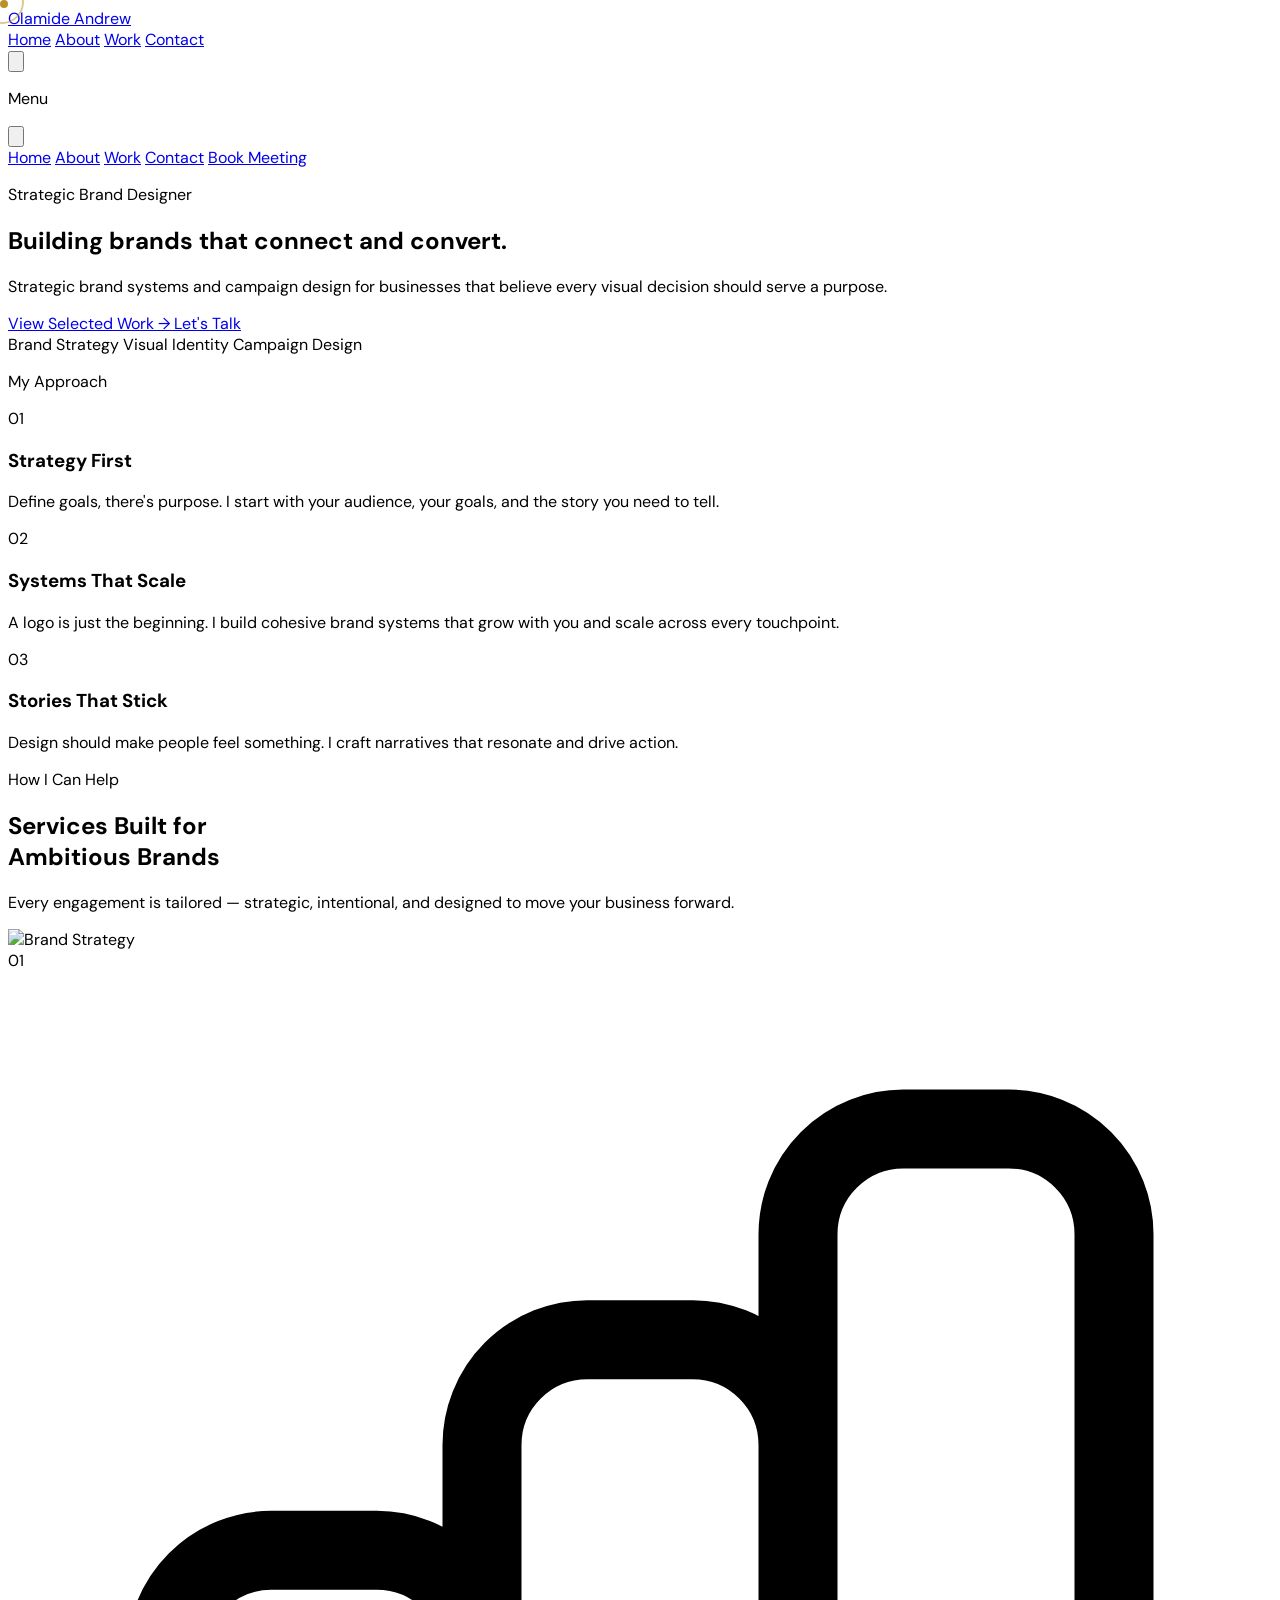
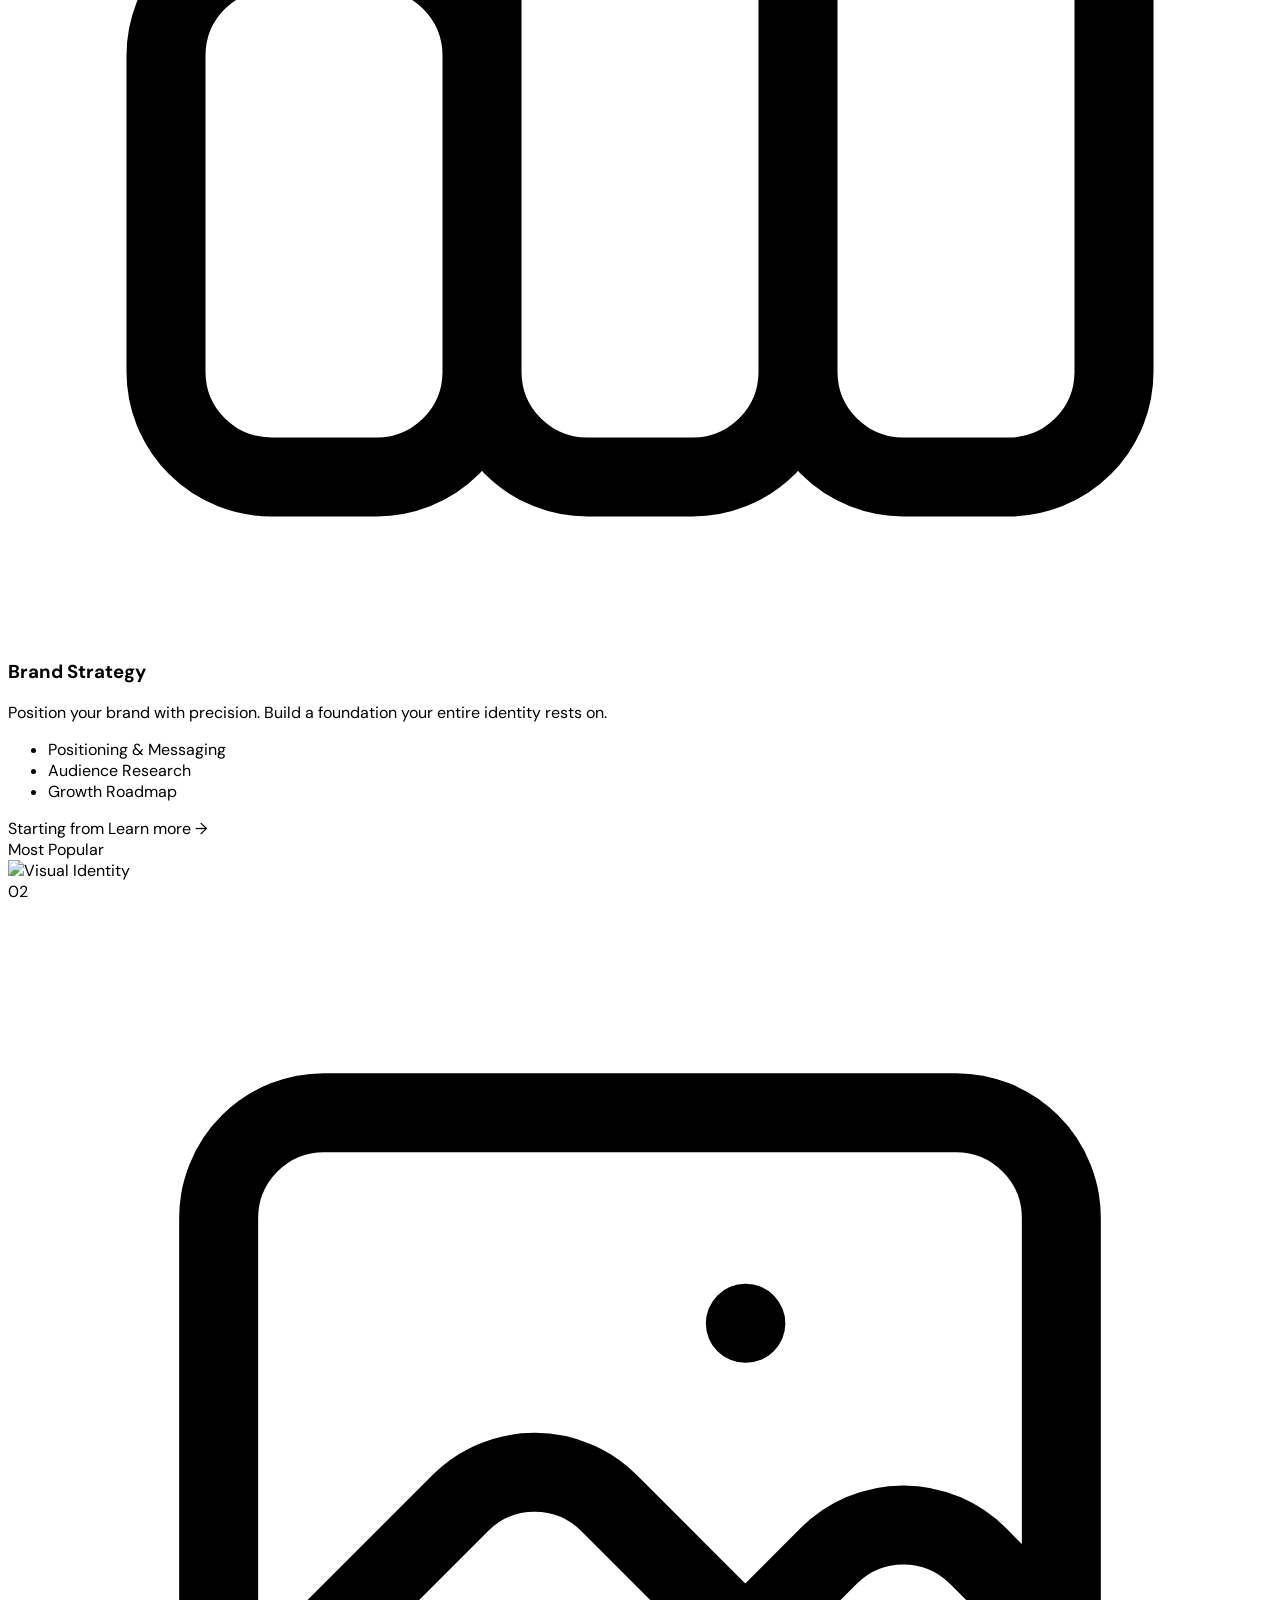
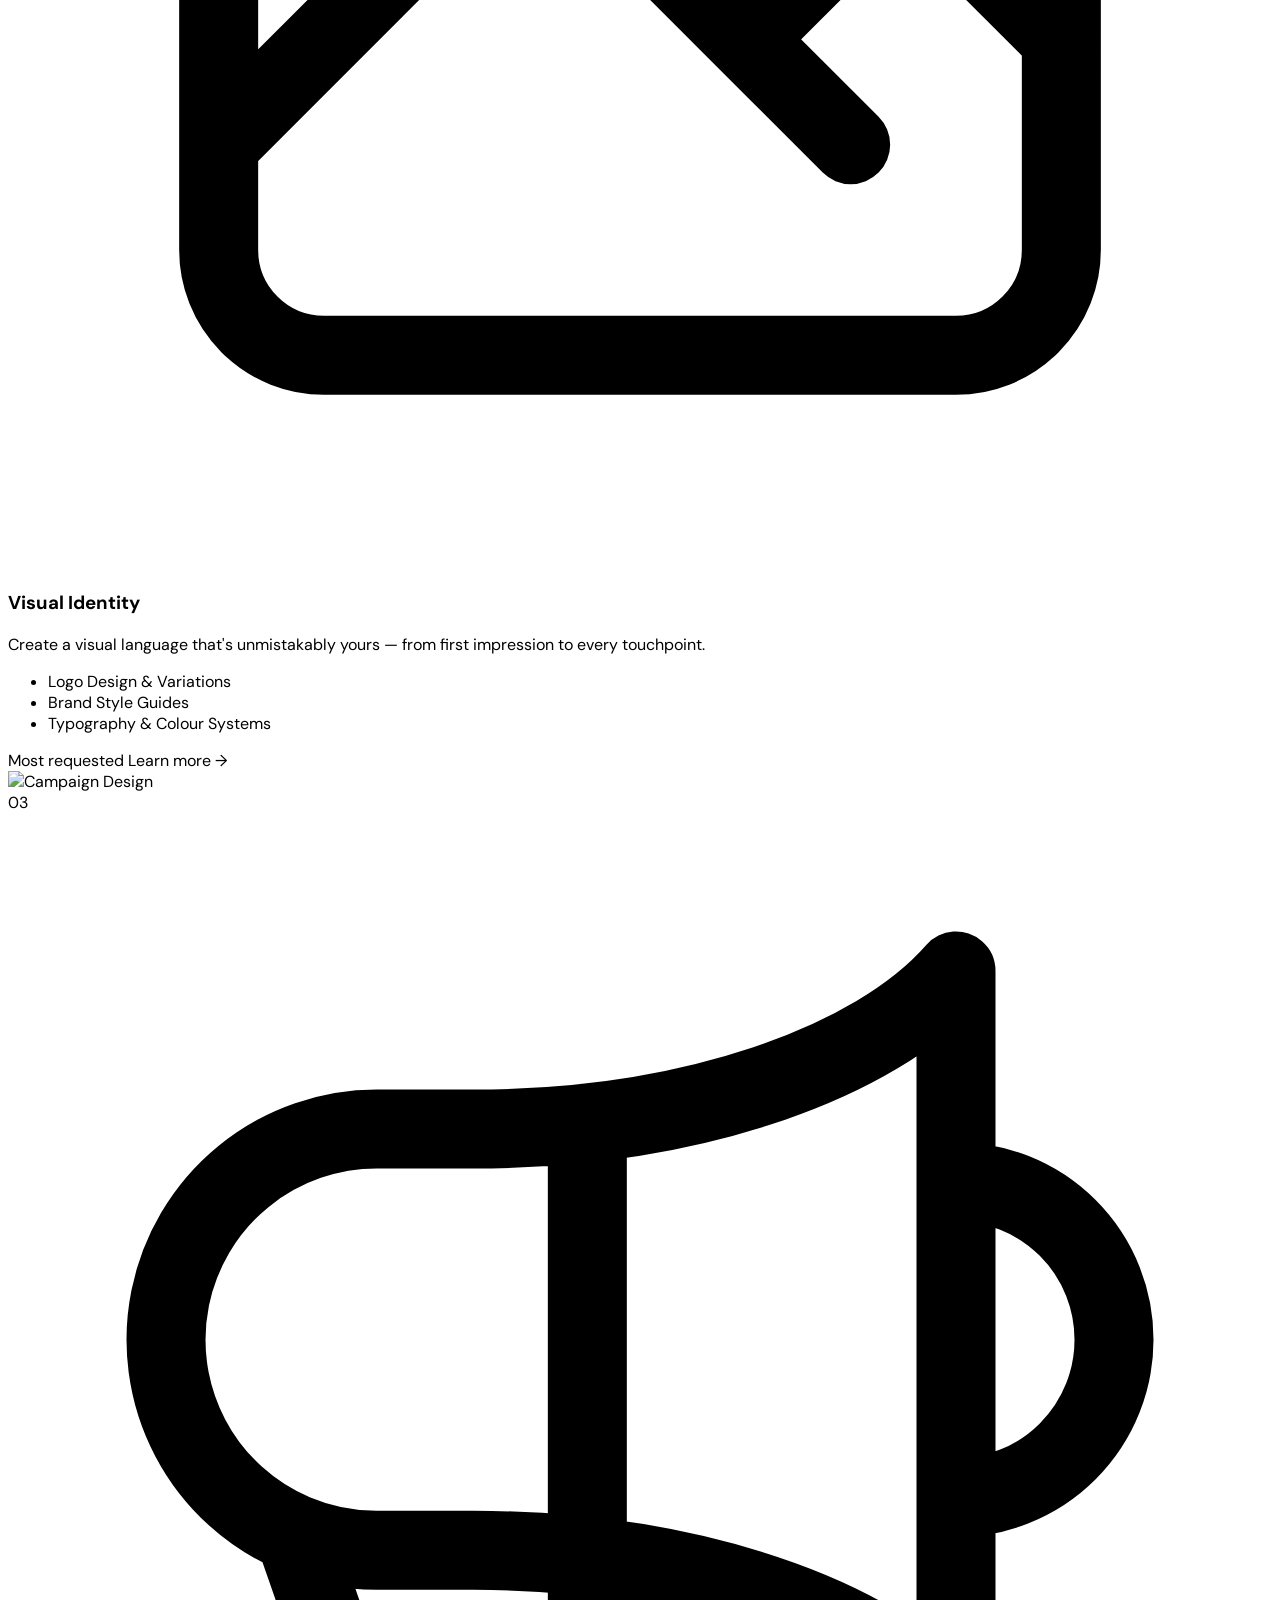
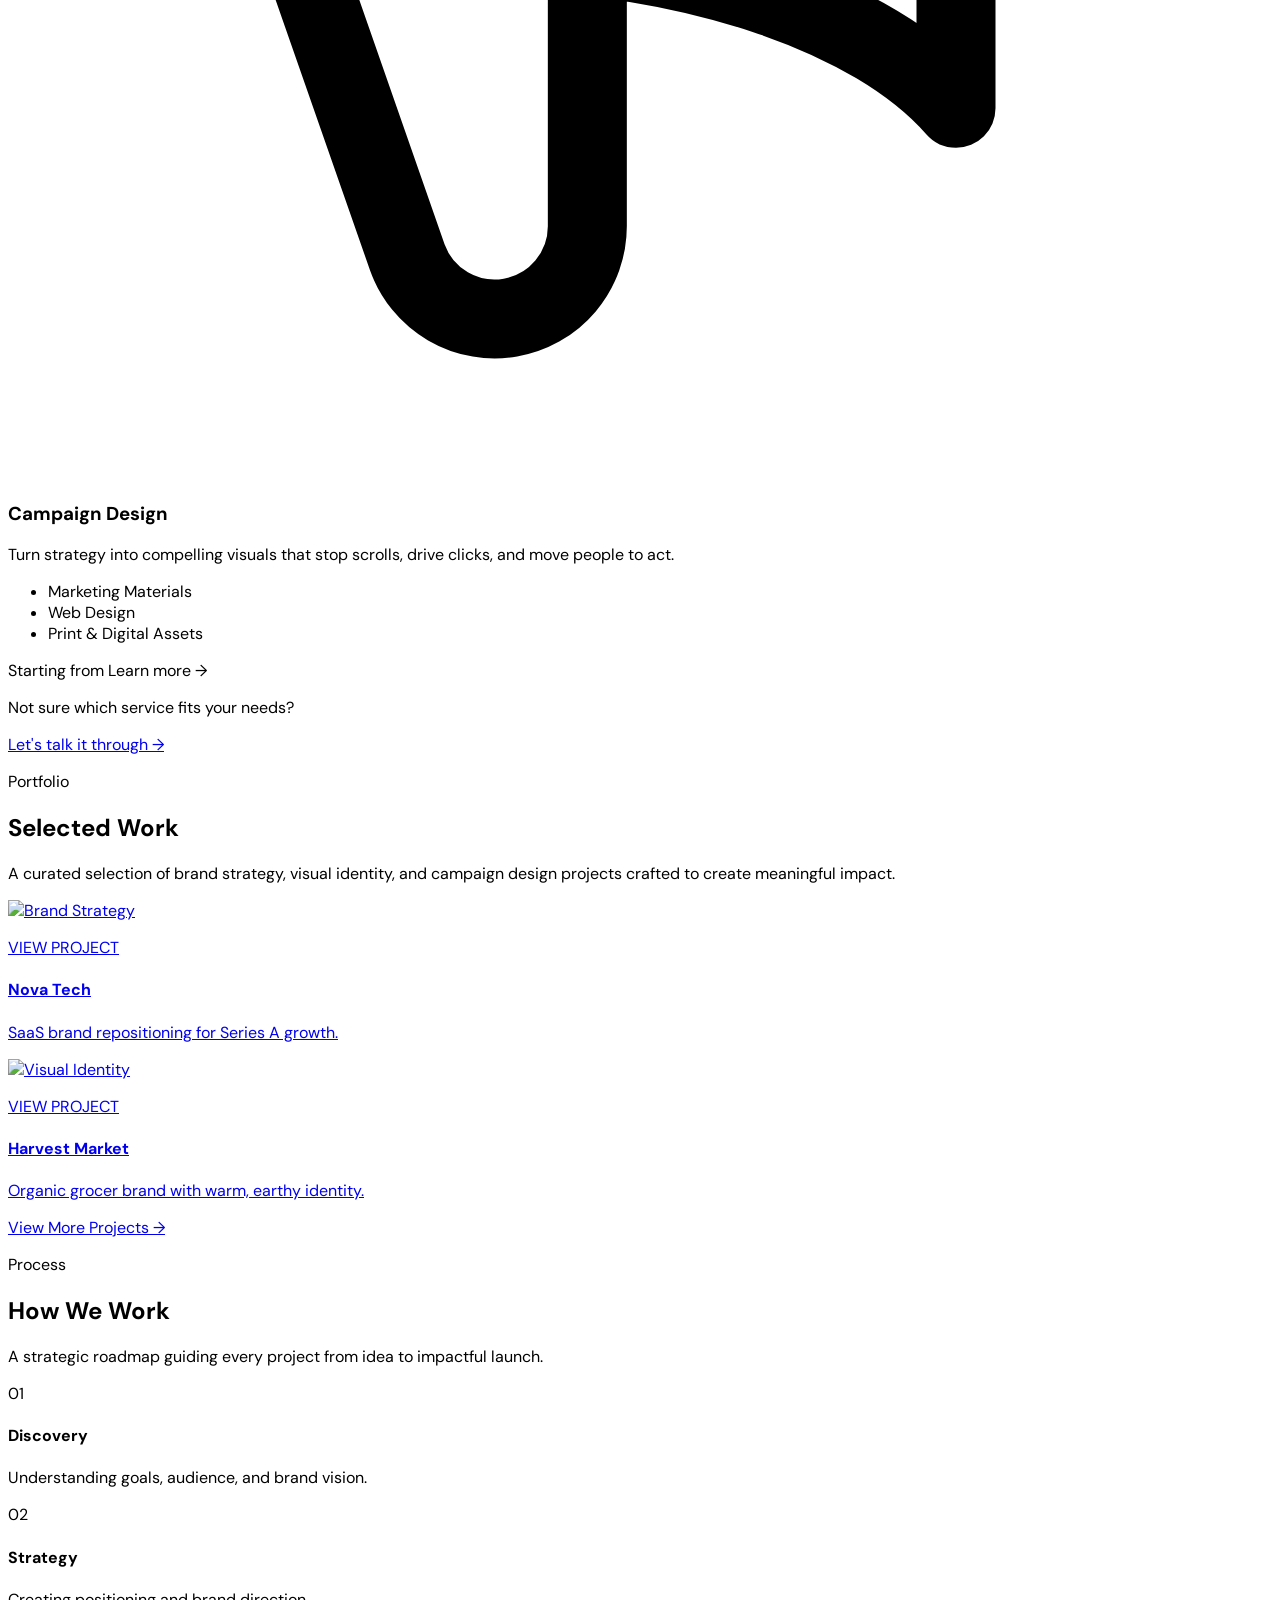
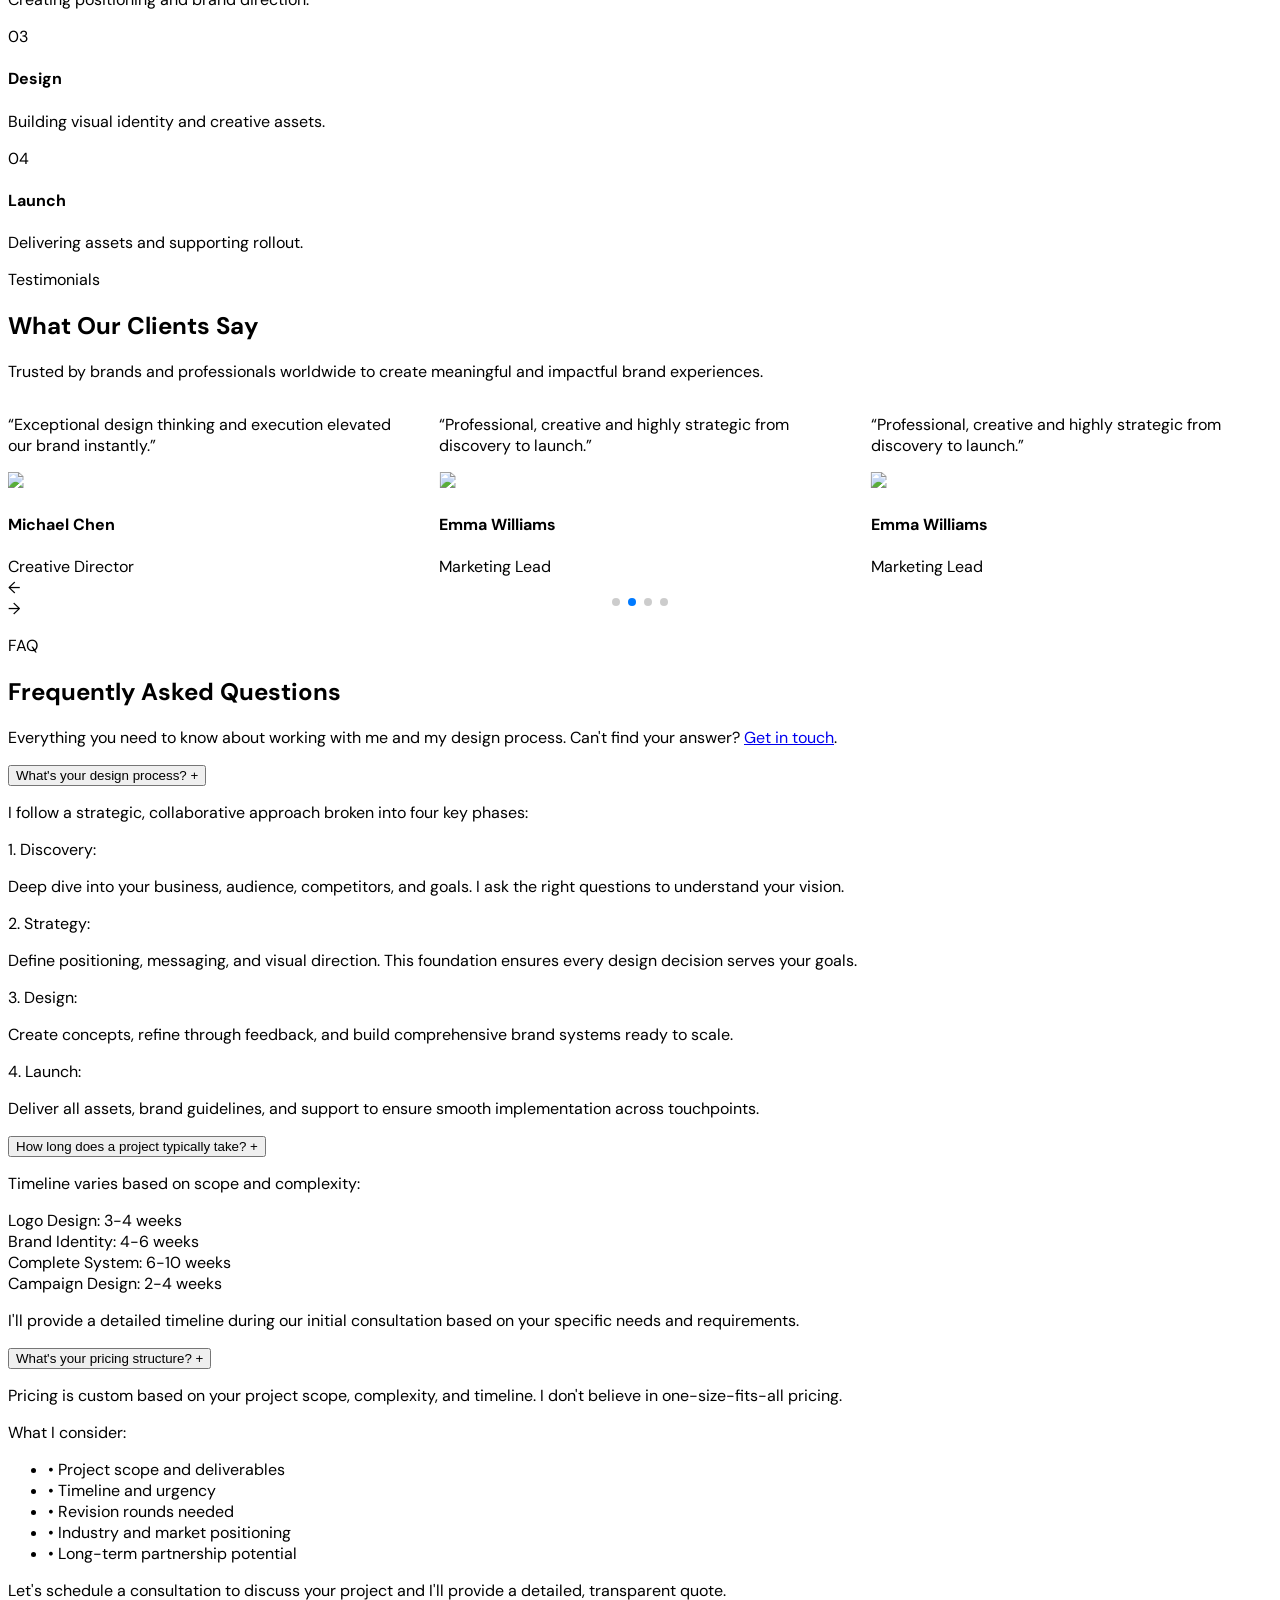
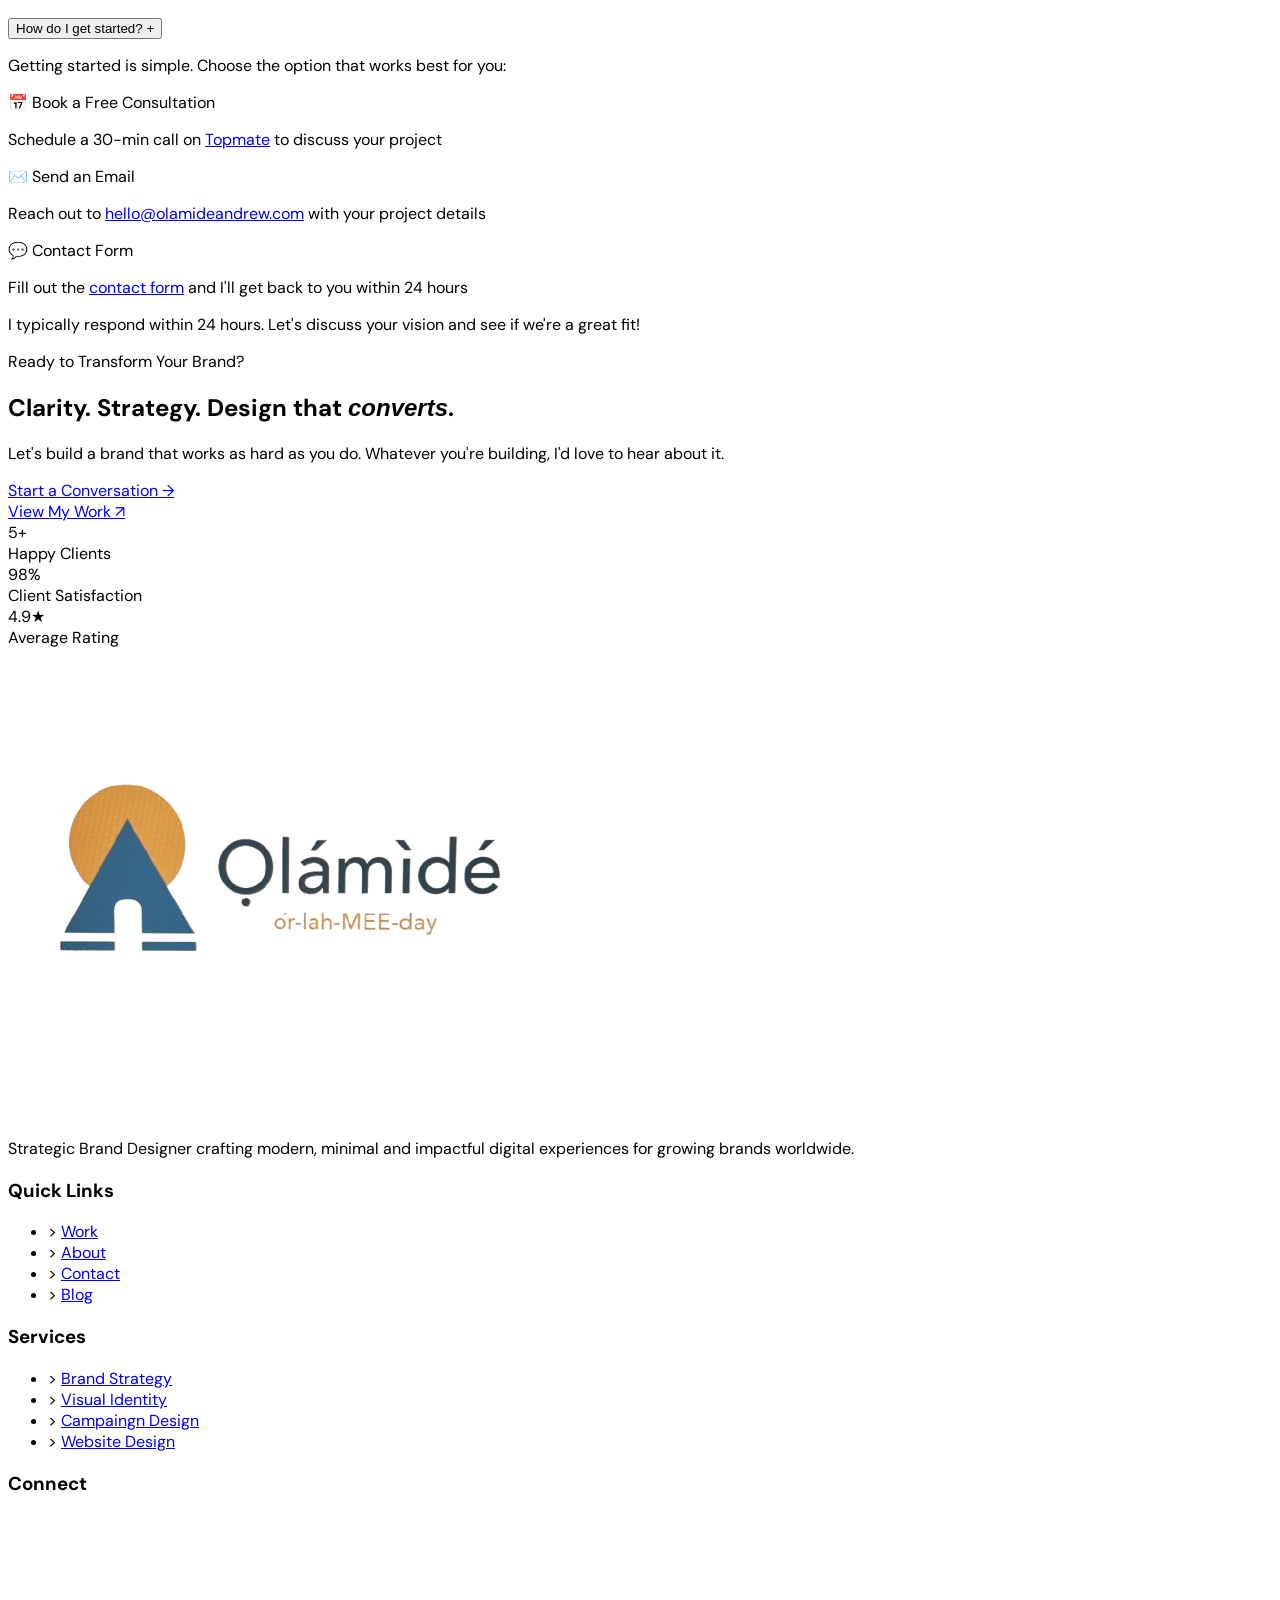
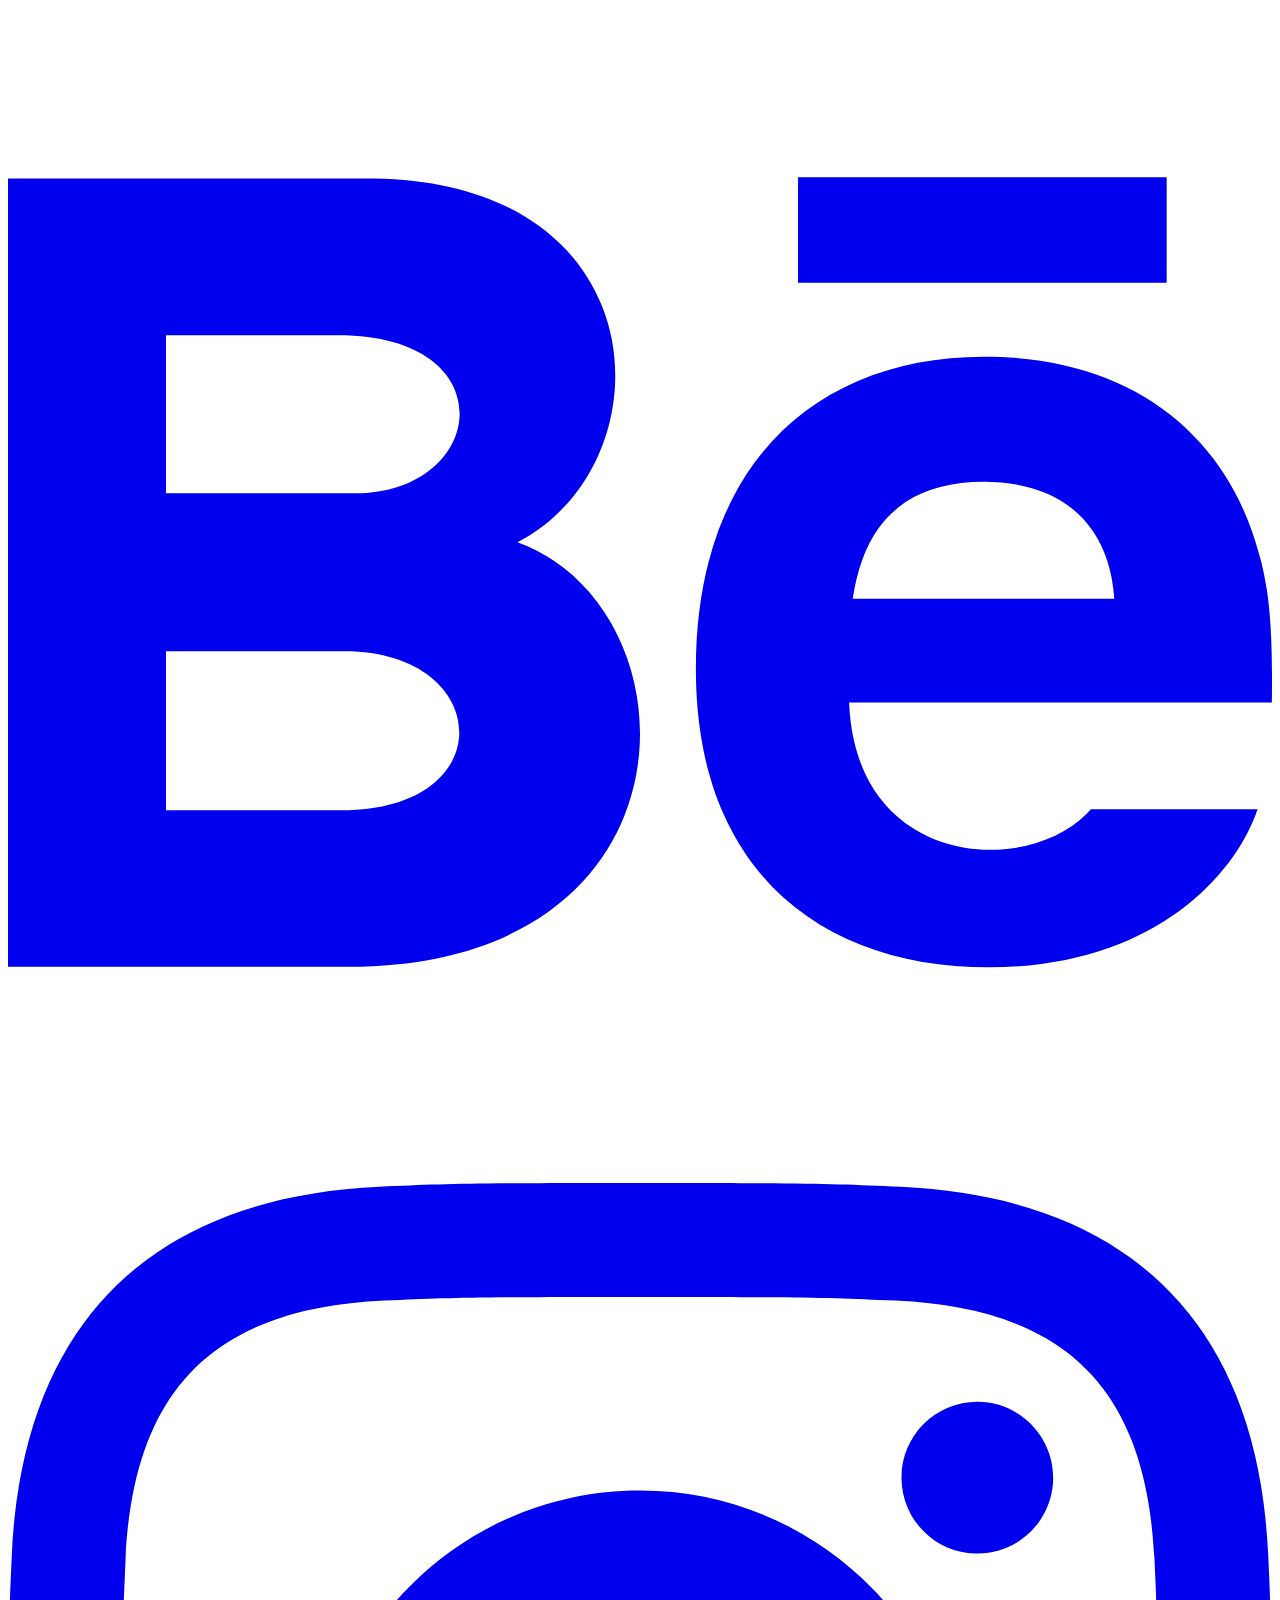
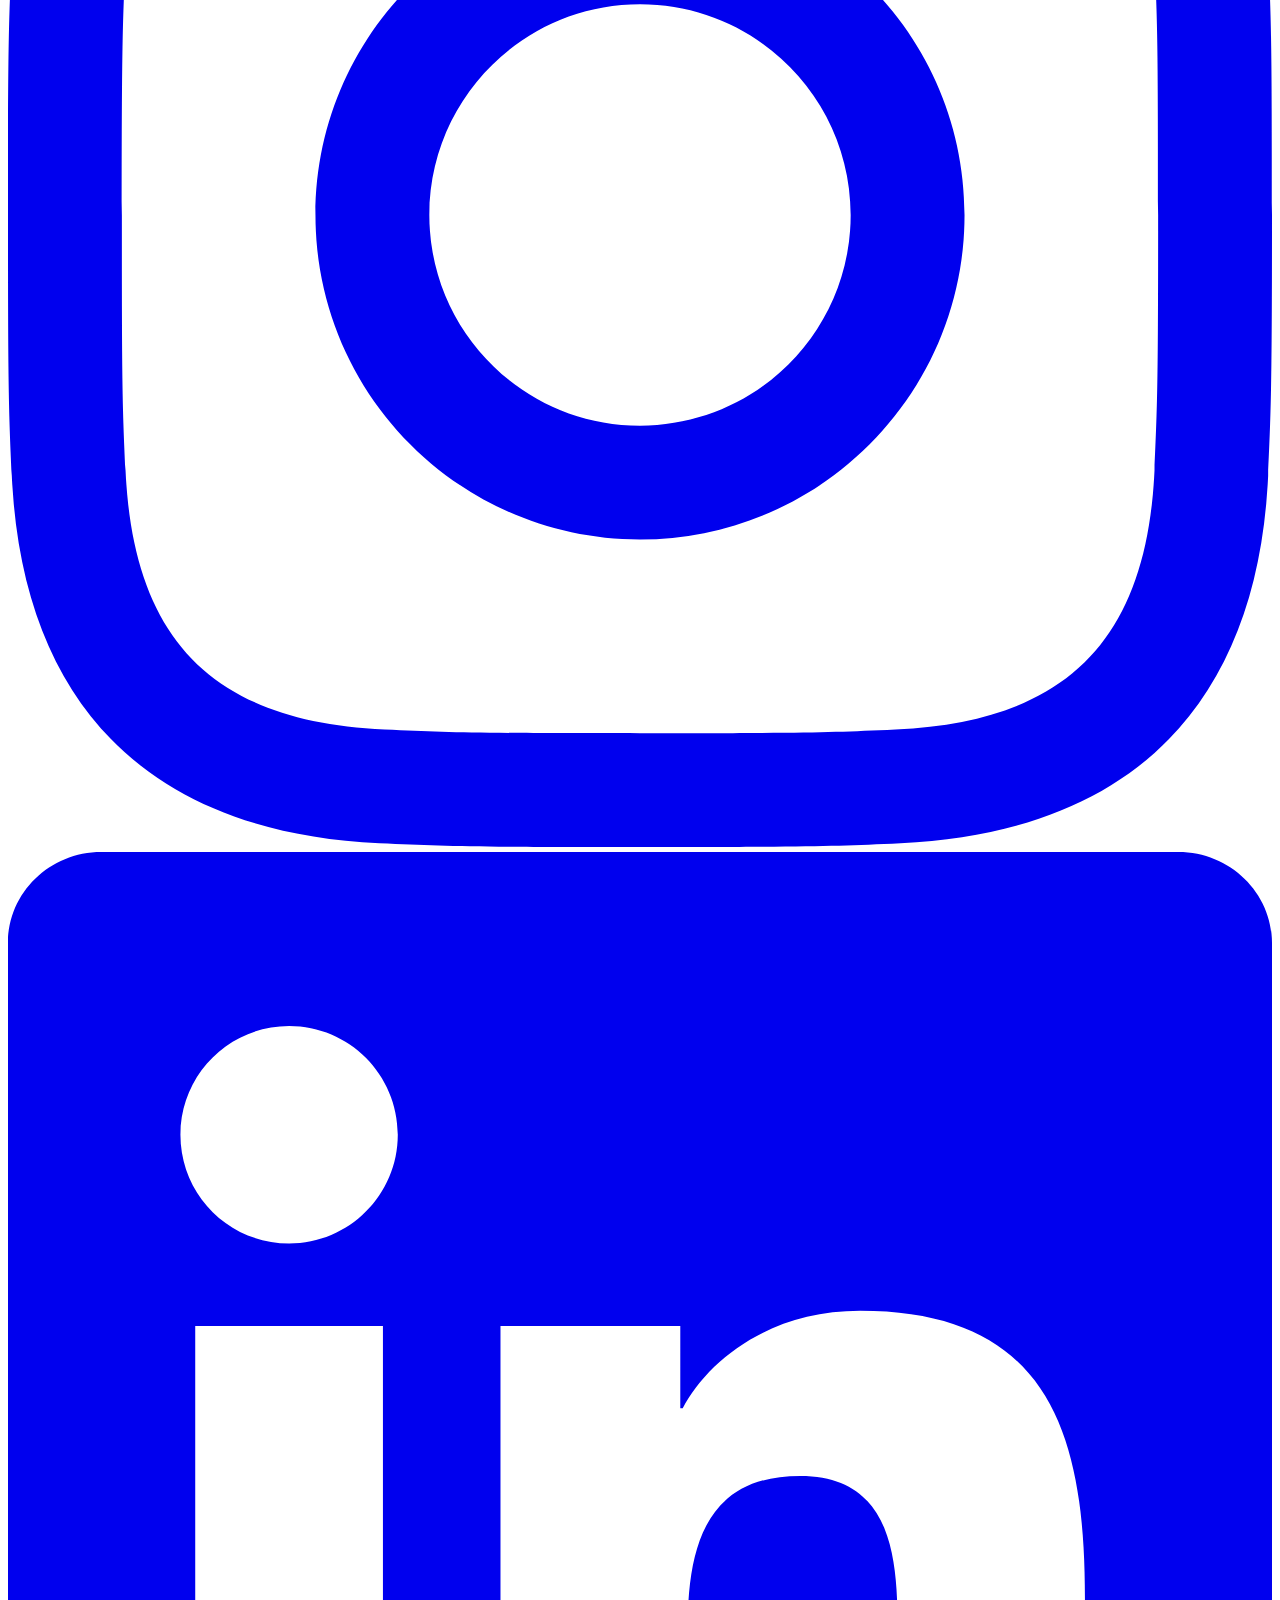
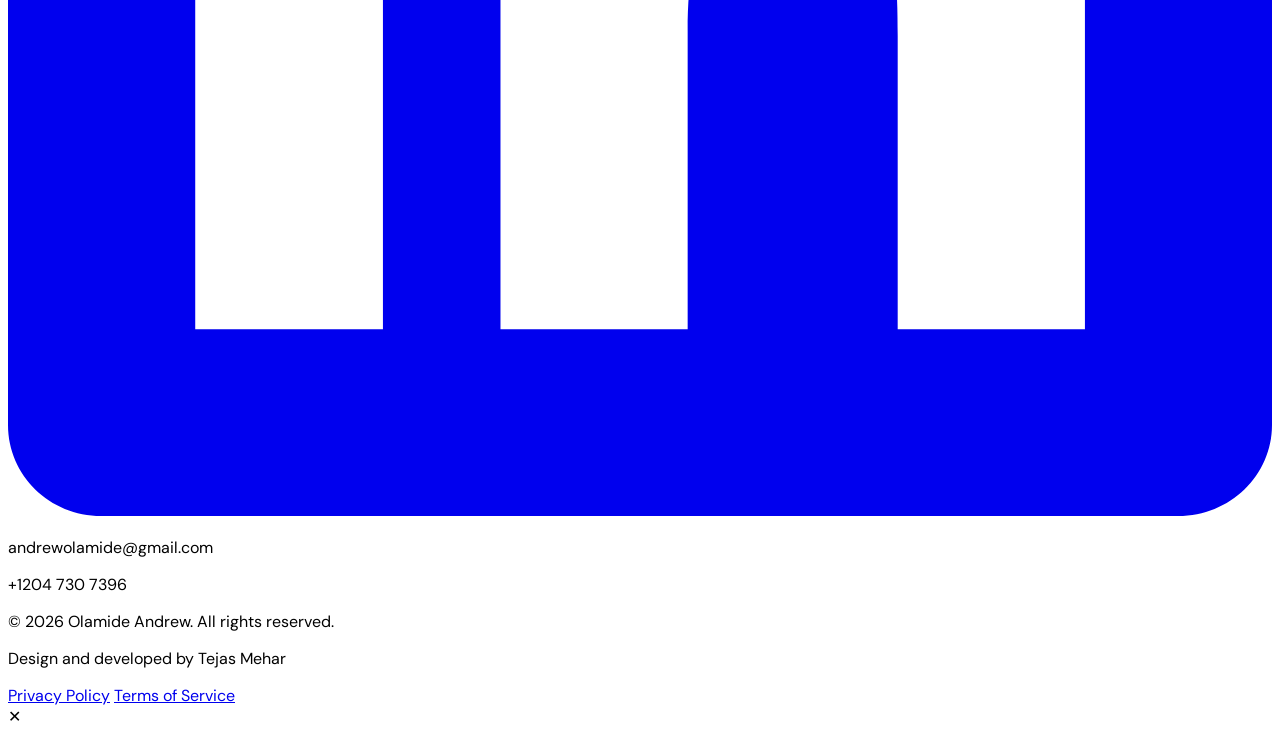
==== commit 7950515f: "Update the CTA Section From the Index page" ====
--- a/index.html
+++ b/index.html
@@ -1479,7 +1479,7 @@
 
     <!-- FAQ SECTION -->
     <section
-      class="bg-gradient-to-b from-[#181815] to-[#0F0F0D] py-32 px-8 md:px-20 relative overflow-hidden"
+      class="bg-gradient-to-b from-[#181815] to-[#0F0F0D] py-20 px-8 md:px-20 relative overflow-hidden"
     >
       <!-- Background Elements -->
       <div
@@ -1912,52 +1912,244 @@
       </div>
     </section>
 
-    <!-- CTA -->
+    <!-- CTA SECTION -->
     <section
-      class="relative py-32 px-6 text-center overflow-hidden"
-      style="
-        background-image: url(&quot;https://images.unsplash.com/photo-1557804506-669a67965ba0?w=1920&q=80&quot;);
-        background-size: cover;
-        background-position: center;
-        background-attachment: fixed;
-      "
+      id="cta-section"
+      class="relative py-20 px-6 text-center overflow-hidden bg-gradient-to-br from-[#0F0F0D] via-[#181815] to-[#0F0F0D]"
     >
-      <div class="absolute inset-0 bg-[#0F0F0D]/85"></div>
-      <div class="relative z-10">
-        <h2 class="font-display text-4xl md:text-5xl font-bold mb-5 text-white">
-          Clarity. Strategy. Design that converts.
+      <!-- Animated Background Elements -->
+      <div class="absolute inset-0 overflow-hidden">
+        <!-- Floating Orbs -->
+        <div
+          class="absolute top-20 left-10 w-32 h-32 bg-[#B8912A]/20 rounded-full blur-2xl animate-pulse"
+        ></div>
+        <div
+          class="absolute bottom-20 right-10 w-40 h-40 bg-[#D4A93C]/15 rounded-full blur-3xl"
+          style="animation: float 8s ease-in-out infinite"
+        ></div>
+        <div
+          class="absolute top-1/2 left-1/4 w-24 h-24 bg-[#B8912A]/10 rounded-full blur-xl"
+          style="animation: float 6s ease-in-out infinite reverse"
+        ></div>
+
+        <!-- Grid Pattern -->
+        <div
+          class="absolute inset-0 bg-[linear-gradient(rgba(184,145,42,0.03)_1px,transparent_1px),linear-gradient(90deg,rgba(184,145,42,0.03)_1px,transparent_1px)] bg-[size:60px_60px] [mask-image:radial-gradient(ellipse_at_center,black_30%,transparent_80%)]"
+        ></div>
+
+        <!-- Gradient Overlay -->
+        <div
+          class="absolute inset-0 bg-gradient-to-t from-[#0F0F0D]/90 via-transparent to-[#0F0F0D]/90"
+        ></div>
+      </div>
+
+      <!-- Content -->
+      <div class="relative z-10 max-w-4xl mx-auto">
+        <!-- Badge -->
+        <div
+          class="cta-badge inline-flex items-center gap-2 px-6 py-3 border border-[#B8912A]/30 rounded-full text-xs tracking-[0.3em] text-[#D4A93C] uppercase mb-8 bg-[#B8912A]/5 backdrop-blur-sm opacity-0 translate-y-8"
+        >
+          <span class="w-2 h-2 rounded-full bg-[#B8912A] animate-pulse"></span>
+          Ready to Transform Your Brand?
+        </div>
+
+        <!-- Main Heading -->
+        <h2
+          class="cta-heading font-display text-4xl md:text-6xl lg:text-7xl font-bold mb-8 text-white leading-[1.1] opacity-0 translate-y-12"
+        >
+          <span class="block">Clarity.</span>
+          <span
+            class="block text-transparent bg-clip-text bg-gradient-to-r from-[#F7E4AE] via-[#D4A93C] to-[#B8912A] animate-gradient"
+            >Strategy.</span
+          >
+          <span class="block"
+            >Design that
+            <em class="text-[#B8912A] not-italic">converts</em>.</span
+          >
         </h2>
+
+        <!-- Description -->
         <p
-          class="text-white/70 mb-10 max-w-md mx-auto text-base leading-relaxed"
+          class="cta-description text-white/60 mb-12 max-w-2xl mx-auto text-lg md:text-xl leading-relaxed opacity-0 translate-y-8"
         >
           Let's build a brand that works as hard as you do. Whatever you're
-          building, I'd love to hear about it.
+          building,
+          <span class="text-[#D4A93C] font-medium"
+            >I'd love to hear about it</span
+          >.
         </p>
-        <a
-          href="contact.html"
-          class="bg-[#B8912A] hover:bg-[#D4A93C] text-white inline-block px-12 py-4 text-sm font-medium transition-all hover:scale-105"
-          >Start a Conversation</a
+
+        <!-- CTA Buttons -->
+        <div
+          class="cta-buttons flex flex-col sm:flex-row gap-6 justify-center items-center mb-16 opacity-0 translate-y-8"
         >
+          <a
+            href="contact.html"
+            class="group relative bg-gradient-to-r from-[#B8912A] to-[#D4A93C] hover:from-[#D4A93C] hover:to-[#F7E4AE] text-white px-10 py-4 text-base font-semibold transition-all duration-500 shadow-[0_10px_40px_rgba(184,145,42,0.3)] hover:shadow-[0_20px_60px_rgba(184,145,42,0.5)] hover:-translate-y-2 flex items-center gap-3 rounded-full overflow-hidden"
+          >
+            <span class="relative z-10">Start a Conversation</span>
+            <span
+              class="relative z-10 group-hover:translate-x-1 transition-transform text-lg"
+              >→</span
+            >
+            <div
+              class="absolute inset-0 bg-gradient-to-r from-[#F7E4AE] to-[#B8912A] opacity-0 group-hover:opacity-100 transition-opacity duration-500"
+            ></div>
+          </a>
+
+          <a
+            href="work.html"
+            class="group border-2 border-white/20 text-white hover:bg-white hover:text-[#0F0F0D] hover:border-white px-10 py-4 text-base font-semibold transition-all duration-300 rounded-full backdrop-blur-sm hover:-translate-y-1 hover:shadow-[0_10px_40px_rgba(255,255,255,0.2)] flex items-center gap-3"
+          >
+            <span class="relative z-10">View My Work</span>
+            <span
+              class="relative z-10 group-hover:translate-x-1 transition-transform text-lg"
+              >↗</span
+            >
+          </a>
+        </div>
+
+        <!-- Stats/Social Proof -->
+        <div
+          class="cta-stats grid grid-cols-1 md:grid-cols-3 gap-8 max-w-2xl mx-auto opacity-0 translate-y-8"
+        >
+          <div class="text-center">
+            <div class="text-2xl md:text-3xl font-bold text-[#B8912A] mb-2">
+              5+
+            </div>
+            <div class="text-white/50 text-sm uppercase tracking-wider">
+              Happy Clients
+            </div>
+          </div>
+          <div class="text-center">
+            <div class="text-2xl md:text-3xl font-bold text-[#B8912A] mb-2">
+              98%
+            </div>
+            <div class="text-white/50 text-sm uppercase tracking-wider">
+              Client Satisfaction
+            </div>
+          </div>
+          <div class="text-center">
+            <div class="text-2xl md:text-3xl font-bold text-[#B8912A] mb-2">
+              4.9★
+            </div>
+            <div class="text-white/50 text-sm uppercase tracking-wider">
+              Average Rating
+            </div>
+          </div>
+        </div>
       </div>
+
+      <!-- Decorative Elements -->
+      <div
+        class="absolute bottom-0 left-0 w-full h-px bg-gradient-to-r from-transparent via-[#B8912A]/50 to-transparent"
+      ></div>
     </section>
+
+    <!-- CTA Animation Script -->
     <script>
-      const path = document.getElementById("snakePath");
-
-      function animateSnake() {
-        const rect = path.getBoundingClientRect();
-
-        if (rect.top < window.innerHeight - 120) {
-          path.style.transition = "stroke-dashoffset 2.5s ease";
-          path.style.strokeDashoffset = "0";
-          window.removeEventListener("scroll", animateSnake);
+      // CTA Section Animation
+      const ctaSection = document.getElementById("cta-section");
+      const ctaElements = {
+        badge: ctaSection.querySelector(".cta-badge"),
+        heading: ctaSection.querySelector(".cta-heading"),
+        description: ctaSection.querySelector(".cta-description"),
+        buttons: ctaSection.querySelector(".cta-buttons"),
+        stats: ctaSection.querySelector(".cta-stats"),
+      };
+
+      const ctaObserver = new IntersectionObserver(
+        (entries) => {
+          entries.forEach((entry) => {
+            if (entry.isIntersecting) {
+              // Animate elements with staggered delays
+              setTimeout(() => {
+                ctaElements.badge.classList.remove(
+                  "opacity-0",
+                  "translate-y-8",
+                );
+                ctaElements.badge.classList.add("animate-fadeInUp");
+              }, 100);
+
+              setTimeout(() => {
+                ctaElements.heading.classList.remove(
+                  "opacity-0",
+                  "translate-y-12",
+                );
+                ctaElements.heading.classList.add("animate-fadeInUp");
+              }, 300);
+
+              setTimeout(() => {
+                ctaElements.description.classList.remove(
+                  "opacity-0",
+                  "translate-y-8",
+                );
+                ctaElements.description.classList.add("animate-fadeInUp");
+              }, 500);
+
+              setTimeout(() => {
+                ctaElements.buttons.classList.remove(
+                  "opacity-0",
+                  "translate-y-8",
+                );
+                ctaElements.buttons.classList.add("animate-fadeInUp");
+              }, 700);
+
+              setTimeout(() => {
+                ctaElements.stats.classList.remove(
+                  "opacity-0",
+                  "translate-y-8",
+                );
+                ctaElements.stats.classList.add("animate-fadeInUp");
+              }, 900);
+
+              ctaObserver.disconnect();
+            }
+          });
+        },
+        { threshold: 0.3 },
+      );
+
+      ctaObserver.observe(ctaSection);
+
+      // Add CSS animations
+      const ctaStyles = document.createElement("style");
+      ctaStyles.textContent = `
+        @keyframes fadeInUp {
+          from {
+            opacity: 0;
+            transform: translateY(30px);
+          }
+          to {
+            opacity: 1;
+            transform: translateY(0);
+          }
         }
-      }
-
-      window.addEventListener("scroll", animateSnake);
+        
+        .animate-fadeInUp {
+          animation: fadeInUp 0.8s cubic-bezier(0.16, 1, 0.3, 1) forwards;
+        }
+        
+        @keyframes float {
+          0%, 100% { transform: translateY(0px) rotate(0deg); }
+          50% { transform: translateY(-20px) rotate(180deg); }
+        }
+        
+        .animate-gradient {
+          background-size: 200% 200%;
+          animation: gradient 4s ease infinite;
+        }
+        
+        @keyframes gradient {
+          0%, 100% { background-position: 0% 50%; }
+          50% { background-position: 100% 50%; }
+        }
+      `;
+      document.head.appendChild(ctaStyles);
     </script>
 
     <!-- FOOTER -->
-  <footer
+    <footer
       class="relative bg-[#0F0F0D] text-white px-8 md:px-20 py-20 rounded-t-[60px] overflow-hidden"
     >
       <!-- Subtle Top Glow -->
@@ -2056,7 +2248,7 @@
           </h3>
 
           <ul class="space-y-4 text-white/60 text-sm">
-            <!-- <li class="group flex items-center gap-2">
+            <li class="group flex items-center gap-2">
               <span
                 class="text-[#B8912A] transform group-hover:translate-x-1 transition duration-300"
               >
@@ -2068,7 +2260,7 @@
               >
                 Brand Strategy
               </a>
-            </li> -->
+            </li>
 
             <li class="group flex items-center gap-2">
               <span
@@ -2080,7 +2272,7 @@
                 href="#"
                 class="group-hover:text-[#B8912A] transition duration-300"
               >
-                Brand Identity
+                Visual Identity
               </a>
             </li>
 
@@ -2098,7 +2290,7 @@
               </a>
             </li>
 
-            <li class="group flex items-center gap-2">
+            <!-- <li class="group flex items-center gap-2">
               <span
                 class="text-[#B8912A] transform group-hover:translate-x-1 transition duration-300"
               >
@@ -2110,7 +2302,7 @@
               >
                 Concept Work
               </a>
-            </li>
+            </li> -->
 
             <li class="group flex items-center gap-2">
               <span
@@ -2122,7 +2314,7 @@
                 href="#"
                 class="group-hover:text-[#B8912A] transition duration-300"
               >
-                Mockups
+                Website Design
               </a>
             </li>
           </ul>
@@ -2136,24 +2328,42 @@
 
           <div class="flex gap-4 mb-8">
             <a
-              href="#"
+              href="https://www.behance.net/olamideandrew"
+              target="_blank"
               class="w-10 h-10 rounded-xl bg-white/5 border border-white/10 flex items-center justify-center text-white/60 hover:bg-[#B8912A] hover:text-black transition-all duration-300"
-            >
-              Be
+              title="Behance"
+            >
+              <svg class="w-5 h-5" fill="currentColor" viewBox="0 0 24 24">
+                <path
+                  d="M22 7h-7v-2h7v2zm1.726 10c-.442 1.297-2.029 3-5.101 3-3.074 0-5.564-1.729-5.564-5.675 0-3.91 2.325-5.92 5.466-5.92 3.082 0 4.964 1.782 5.375 4.426.078.506.109 1.188.095 2.14H15.97c.13 3.211 3.483 3.312 4.588 2.029h3.168zm-7.686-4h4.965c-.105-1.547-1.136-2.219-2.477-2.219-1.466 0-2.277.768-2.488 2.219zm-9.574 6.988h-6.466v-14.967h6.953c5.476.081 5.58 5.444 2.72 6.906 3.461 1.26 3.577 8.061-3.207 8.061zm-3.466-8.988h3.584c2.508 0 2.906-3-.312-3h-3.272v3zm3.391 3h-3.391v3.016h3.341c3.055 0 2.868-3.016.05-3.016z"
+                />
+              </svg>
             </a>
 
             <a
-              href="#"
+              href="https://www.instagram.com/olamideandrew"
+              target="_blank"
               class="w-10 h-10 rounded-xl bg-white/5 border border-white/10 flex items-center justify-center text-white/60 hover:bg-[#B8912A] hover:text-black transition-all duration-300"
-            >
-              Ed
+              title="Instagram"
+            >
+              <svg class="w-5 h-5" fill="currentColor" viewBox="0 0 24 24">
+                <path
+                  d="M12 2.163c3.204 0 3.584.012 4.85.07 3.252.148 4.771 1.691 4.919 4.919.058 1.265.069 1.645.069 4.849 0 3.205-.012 3.584-.069 4.849-.149 3.225-1.664 4.771-4.919 4.919-1.266.058-1.644.07-4.85.07-3.204 0-3.584-.012-4.849-.07-3.26-.149-4.771-1.699-4.919-4.92-.058-1.265-.07-1.644-.07-4.849 0-3.204.013-3.583.07-4.849.149-3.227 1.664-4.771 4.919-4.919 1.266-.057 1.645-.069 4.849-.069zm0-2.163c-3.259 0-3.667.014-4.947.072-4.358.2-6.78 2.618-6.98 6.98-.059 1.281-.073 1.689-.073 4.948 0 3.259.014 3.668.072 4.948.2 4.358 2.618 6.78 6.98 6.98 1.281.058 1.689.072 4.948.072 3.259 0 3.668-.014 4.948-.072 4.354-.2 6.782-2.618 6.979-6.98.059-1.28.073-1.689.073-4.948 0-3.259-.014-3.667-.072-4.947-.196-4.354-2.617-6.78-6.979-6.98-1.281-.059-1.69-.073-4.949-.073zm0 5.838c-3.403 0-6.162 2.759-6.162 6.162s2.759 6.163 6.162 6.163 6.162-2.759 6.162-6.163c0-3.403-2.759-6.162-6.162-6.162zm0 10.162c-2.209 0-4-1.79-4-4 0-2.209 1.791-4 4-4s4 1.791 4 4c0 2.21-1.791 4-4 4zm6.406-11.845c-.796 0-1.441.645-1.441 1.44s.645 1.44 1.441 1.44c.795 0 1.439-.645 1.439-1.44s-.644-1.44-1.439-1.44z"
+                />
+              </svg>
             </a>
 
             <a
-              href="#"
+              href="https://www.linkedin.com/in/olamideandrew"
+              target="_blank"
               class="w-10 h-10 rounded-xl bg-white/5 border border-white/10 flex items-center justify-center text-white/60 hover:bg-[#B8912A] hover:text-black transition-all duration-300"
-            >
-              In
+              title="LinkedIn"
+            >
+              <svg class="w-5 h-5" fill="currentColor" viewBox="0 0 24 24">
+                <path
+                  d="M20.447 20.452h-3.554v-5.569c0-1.328-.027-3.037-1.852-3.037-1.853 0-2.136 1.445-2.136 2.939v5.667H9.351V9h3.414v1.561h.046c.477-.9 1.637-1.85 3.37-1.85 3.601 0 4.267 2.37 4.267 5.455v6.286zM5.337 7.433c-1.144 0-2.063-.926-2.063-2.065 0-1.138.92-2.063 2.063-2.063 1.14 0 2.064.925 2.064 2.063 0 1.139-.925 2.065-2.064 2.065zm1.782 13.019H3.555V9h3.564v11.452zM22.225 0H1.771C.792 0 0 .774 0 1.729v20.542C0 23.227.792 24 1.771 24h20.451C23.2 24 24 23.227 24 22.271V1.729C24 .774 23.2 0 22.222 0h.003z"
+                />
+              </svg>
             </a>
           </div>
 
@@ -2170,6 +2380,13 @@
       >
         <p>© <span id="year"></span> Olamide Andrew. All rights reserved.</p>
 
+        <p class="text-white/30">
+          Design and developed by
+          <span class="text-[#B8912A] hover:text-[#D4A93C] transition"
+            >Tejas Mehar</span
+          >
+        </p>
+
         <div class="flex gap-6">
           <a href="#" class="hover:text-[#B8912A] transition">Privacy Policy</a>
           <a href="#" class="hover:text-[#B8912A] transition"
@@ -2177,7 +2394,7 @@
           >
         </div>
       </div>
-  </footer>
+    </footer>
 
     <script>
       document.getElementById("year").textContent = new Date().getFullYear();
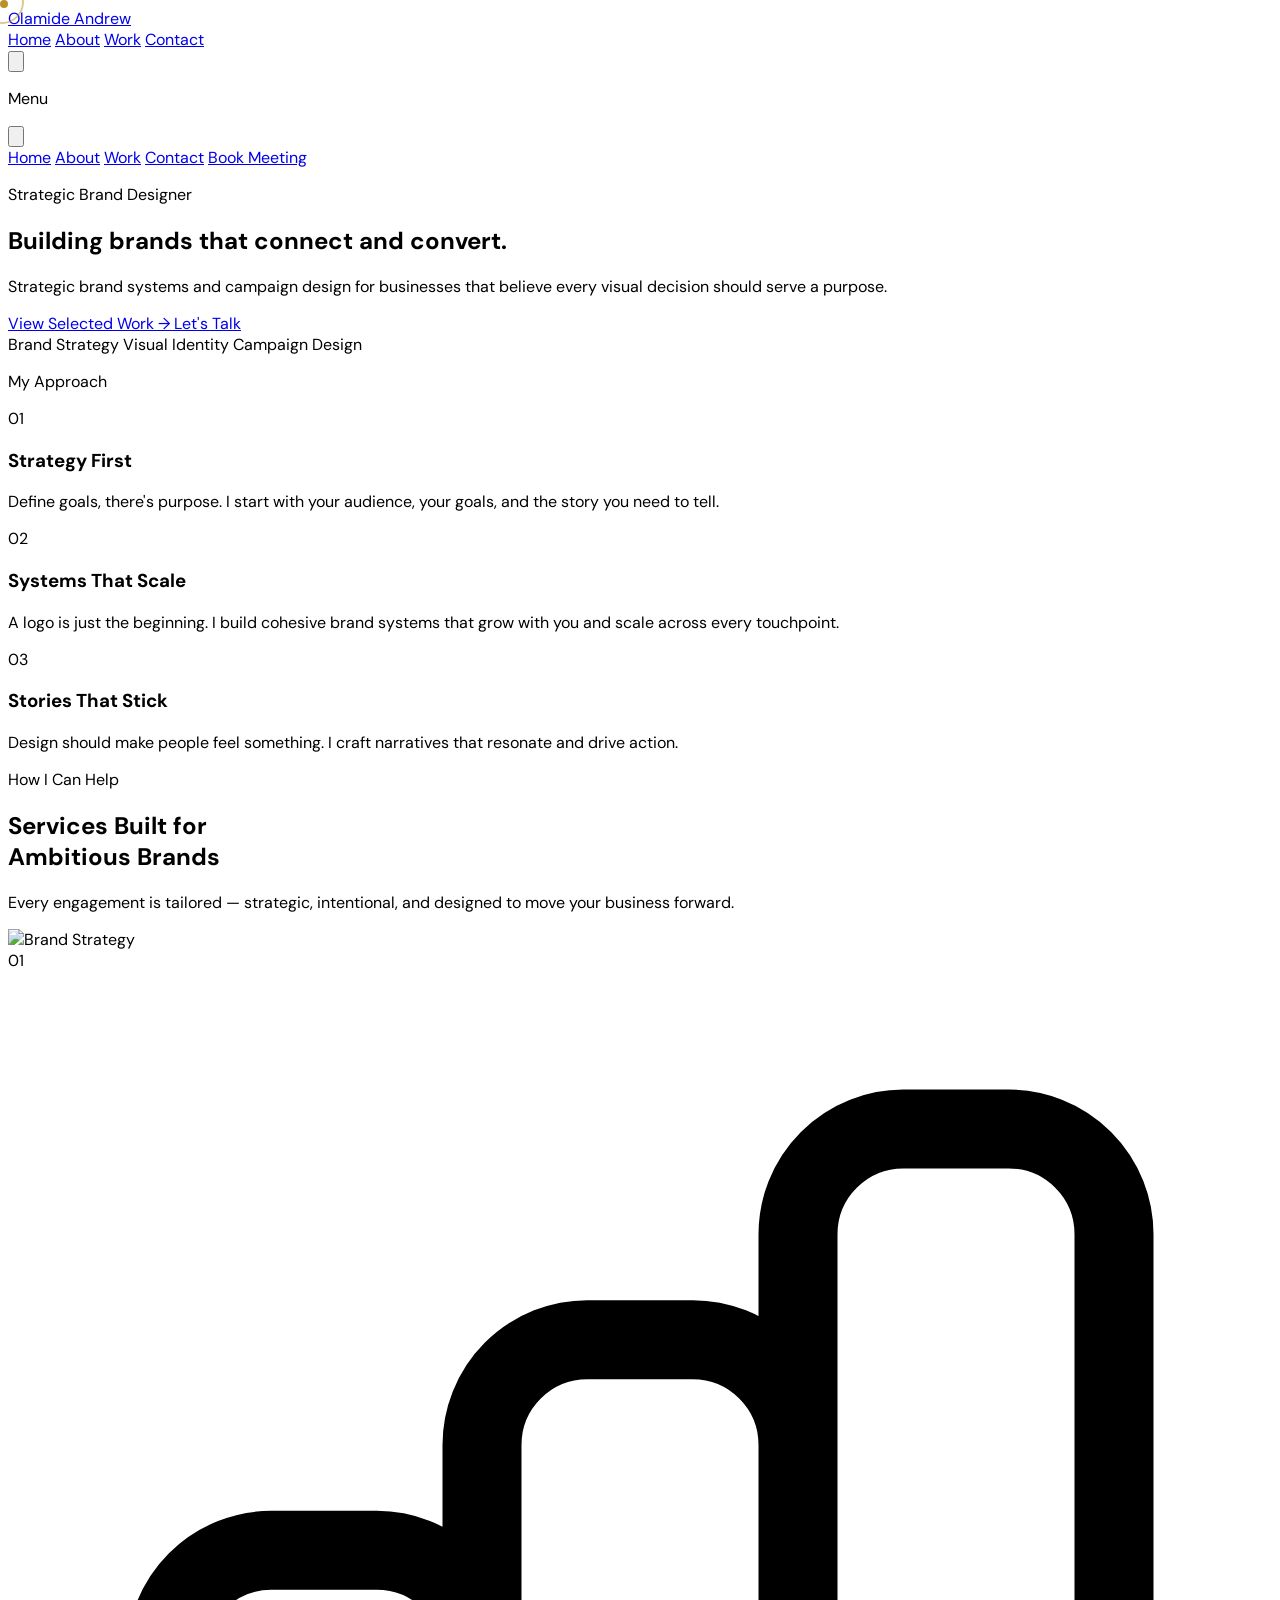
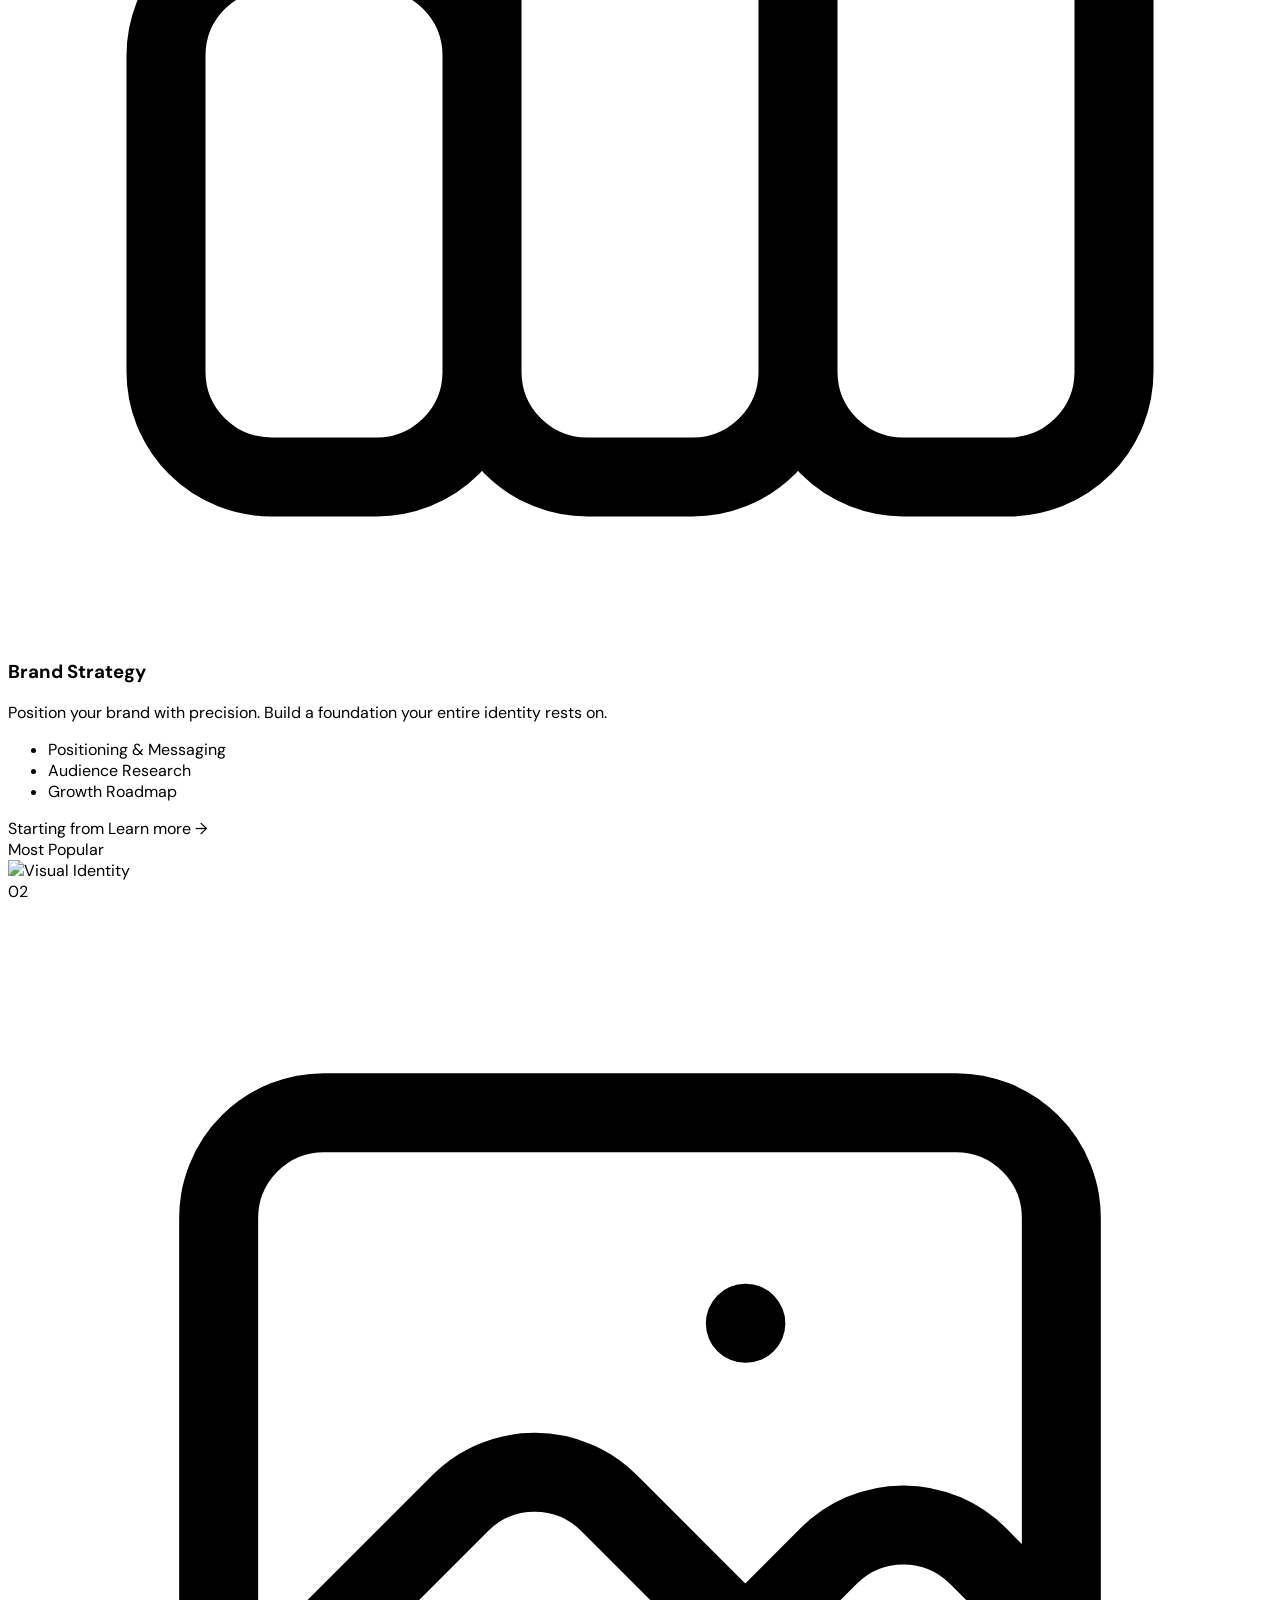
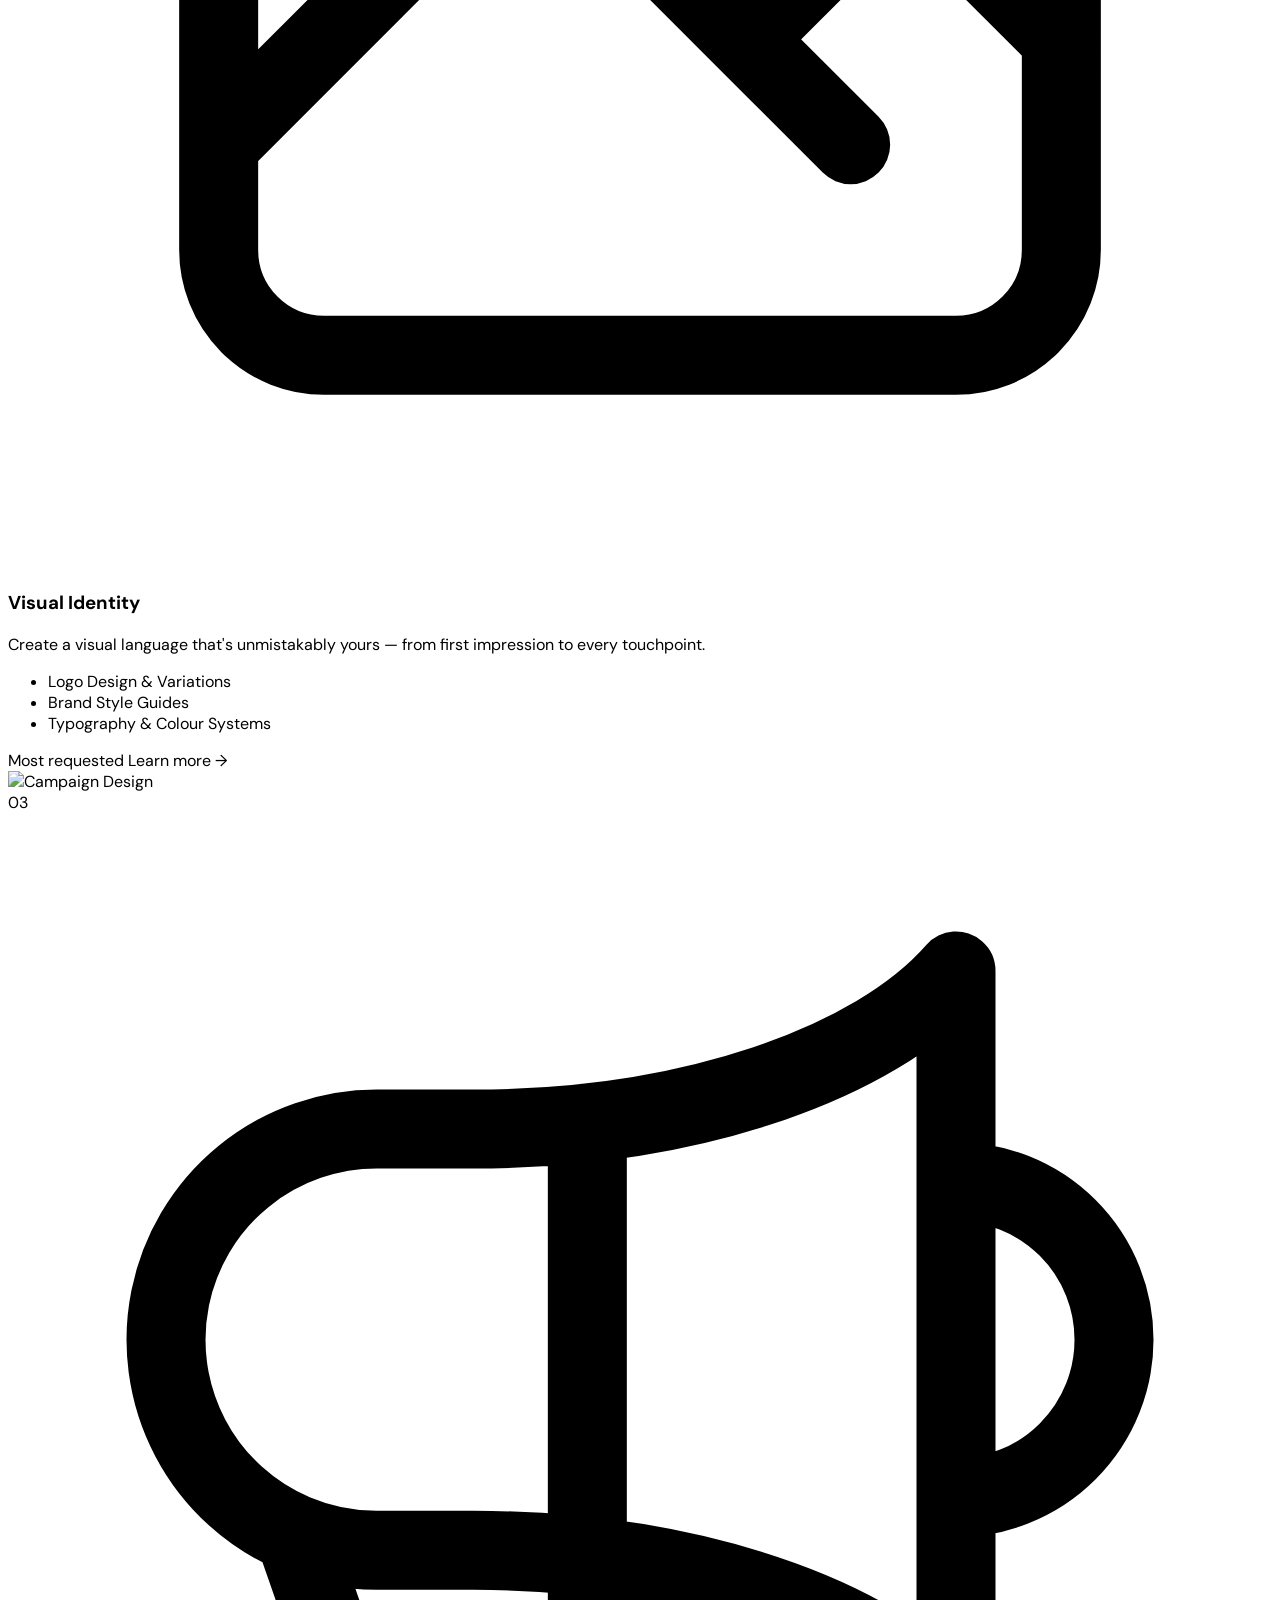
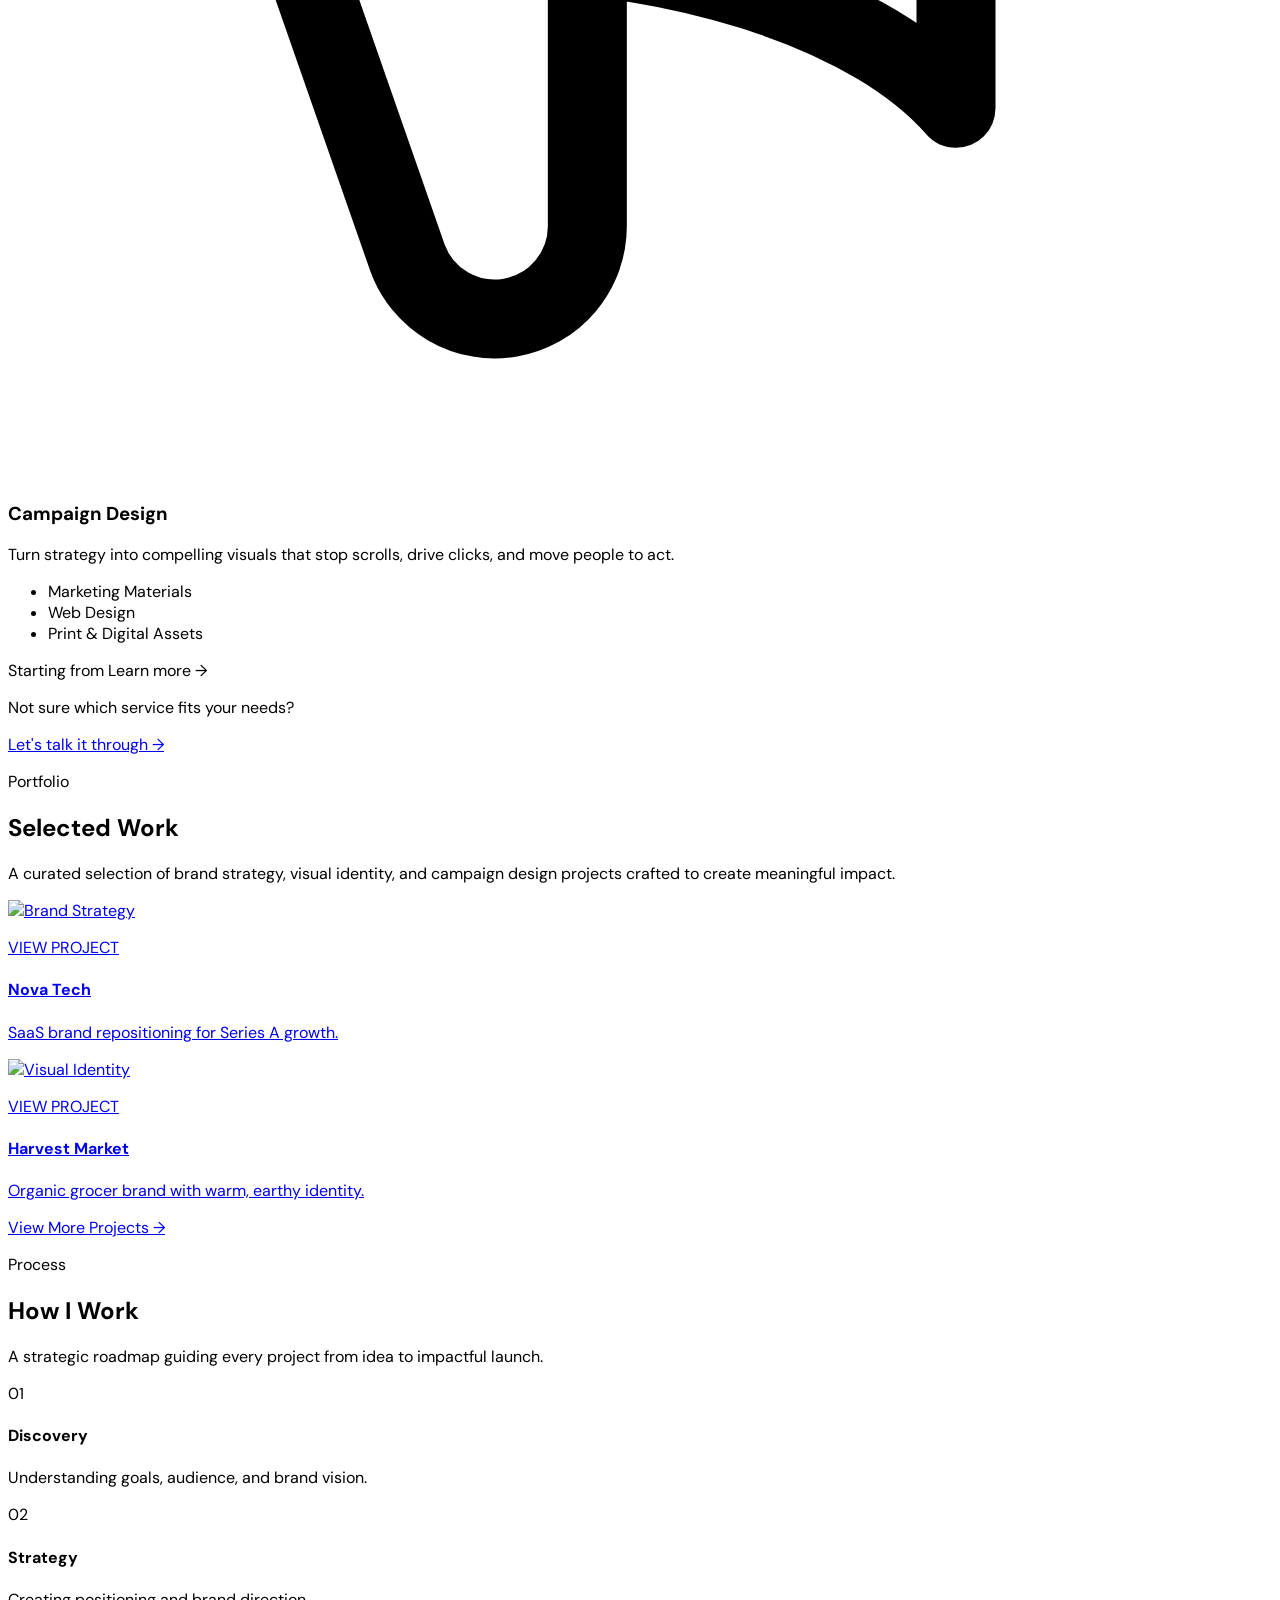
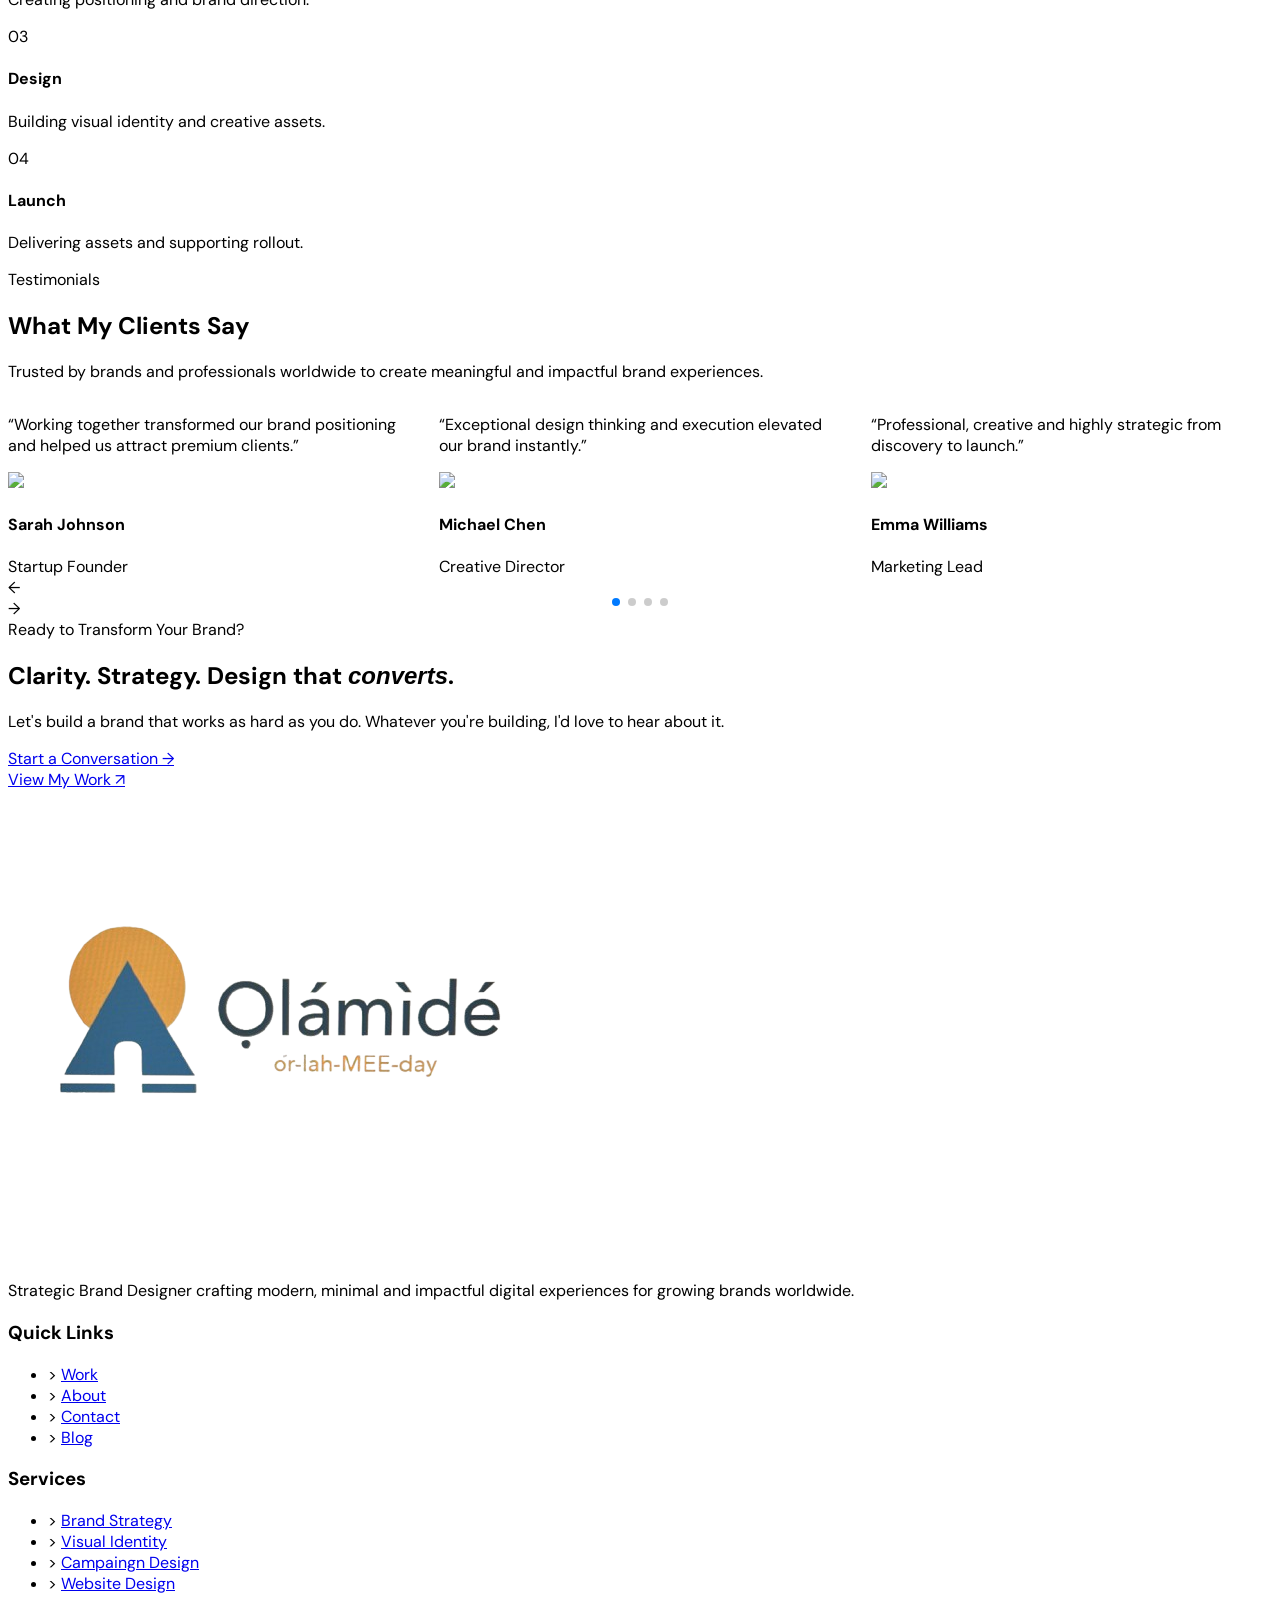
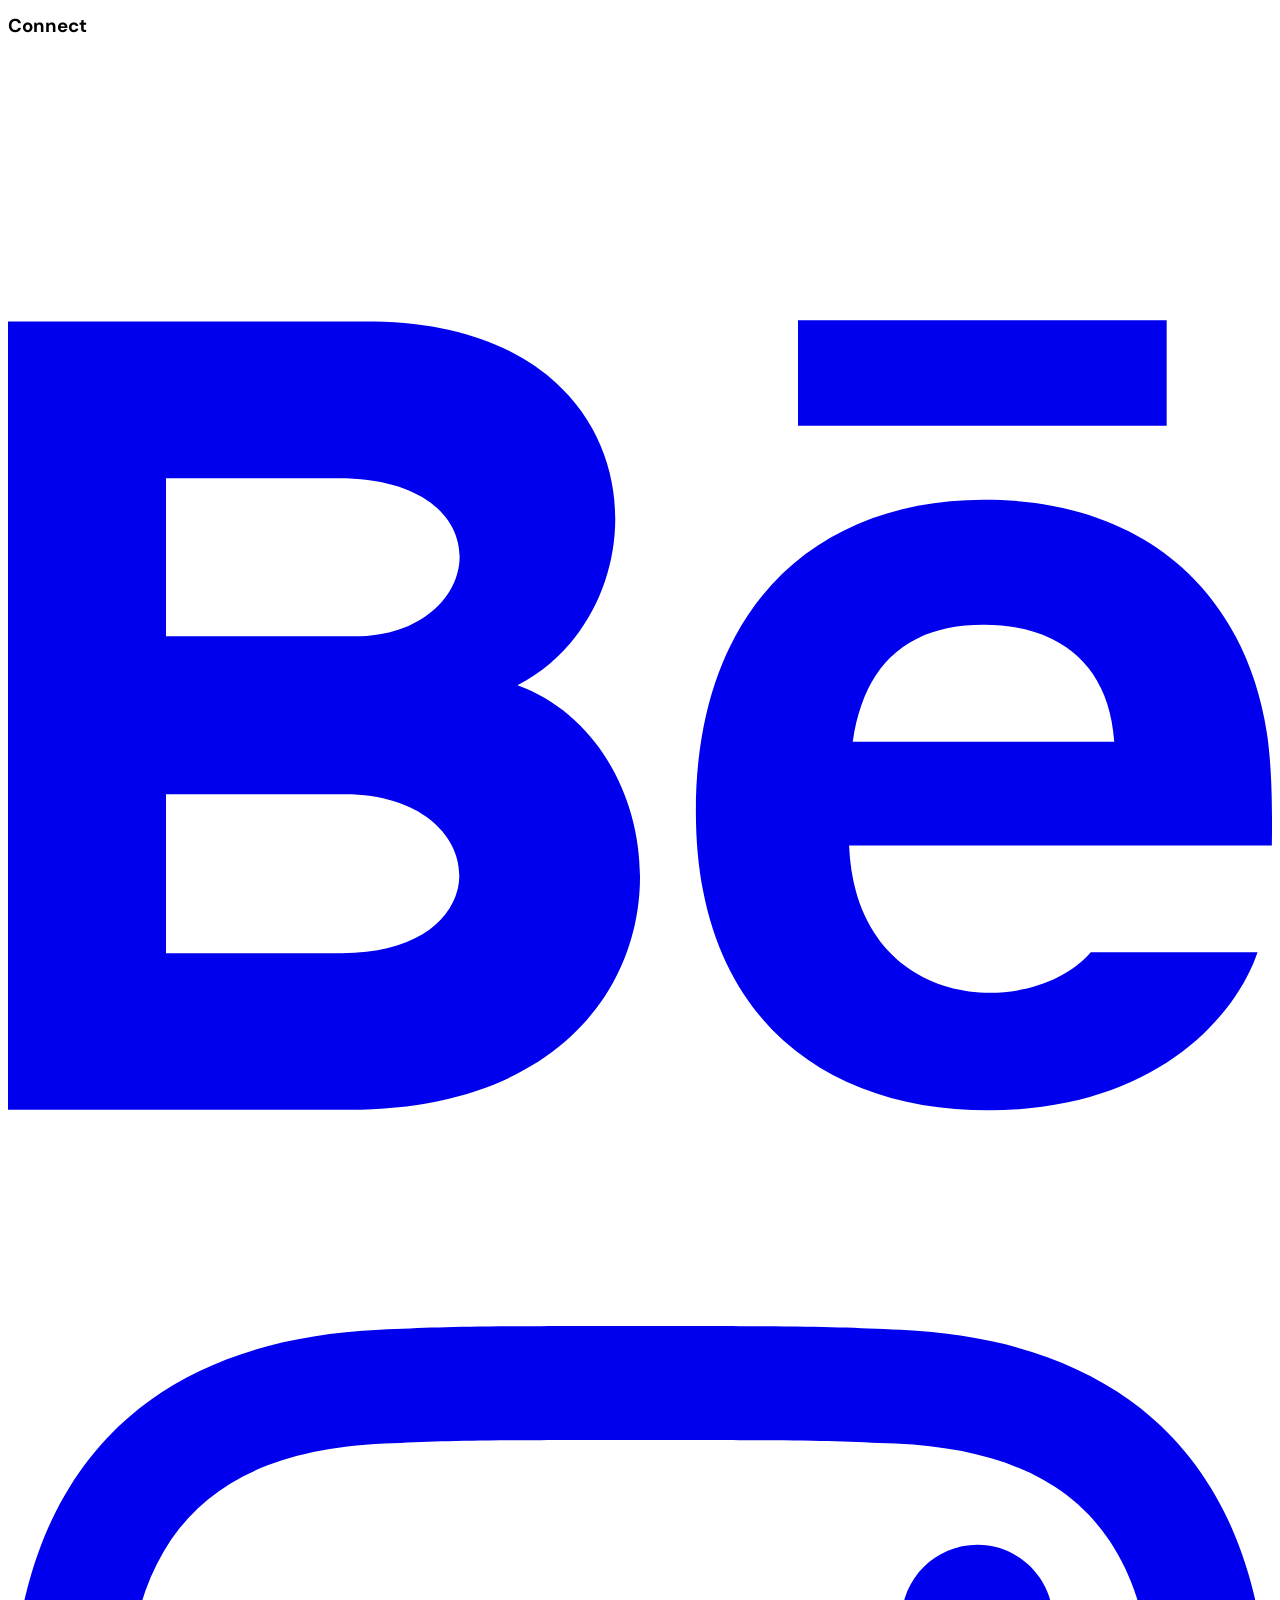
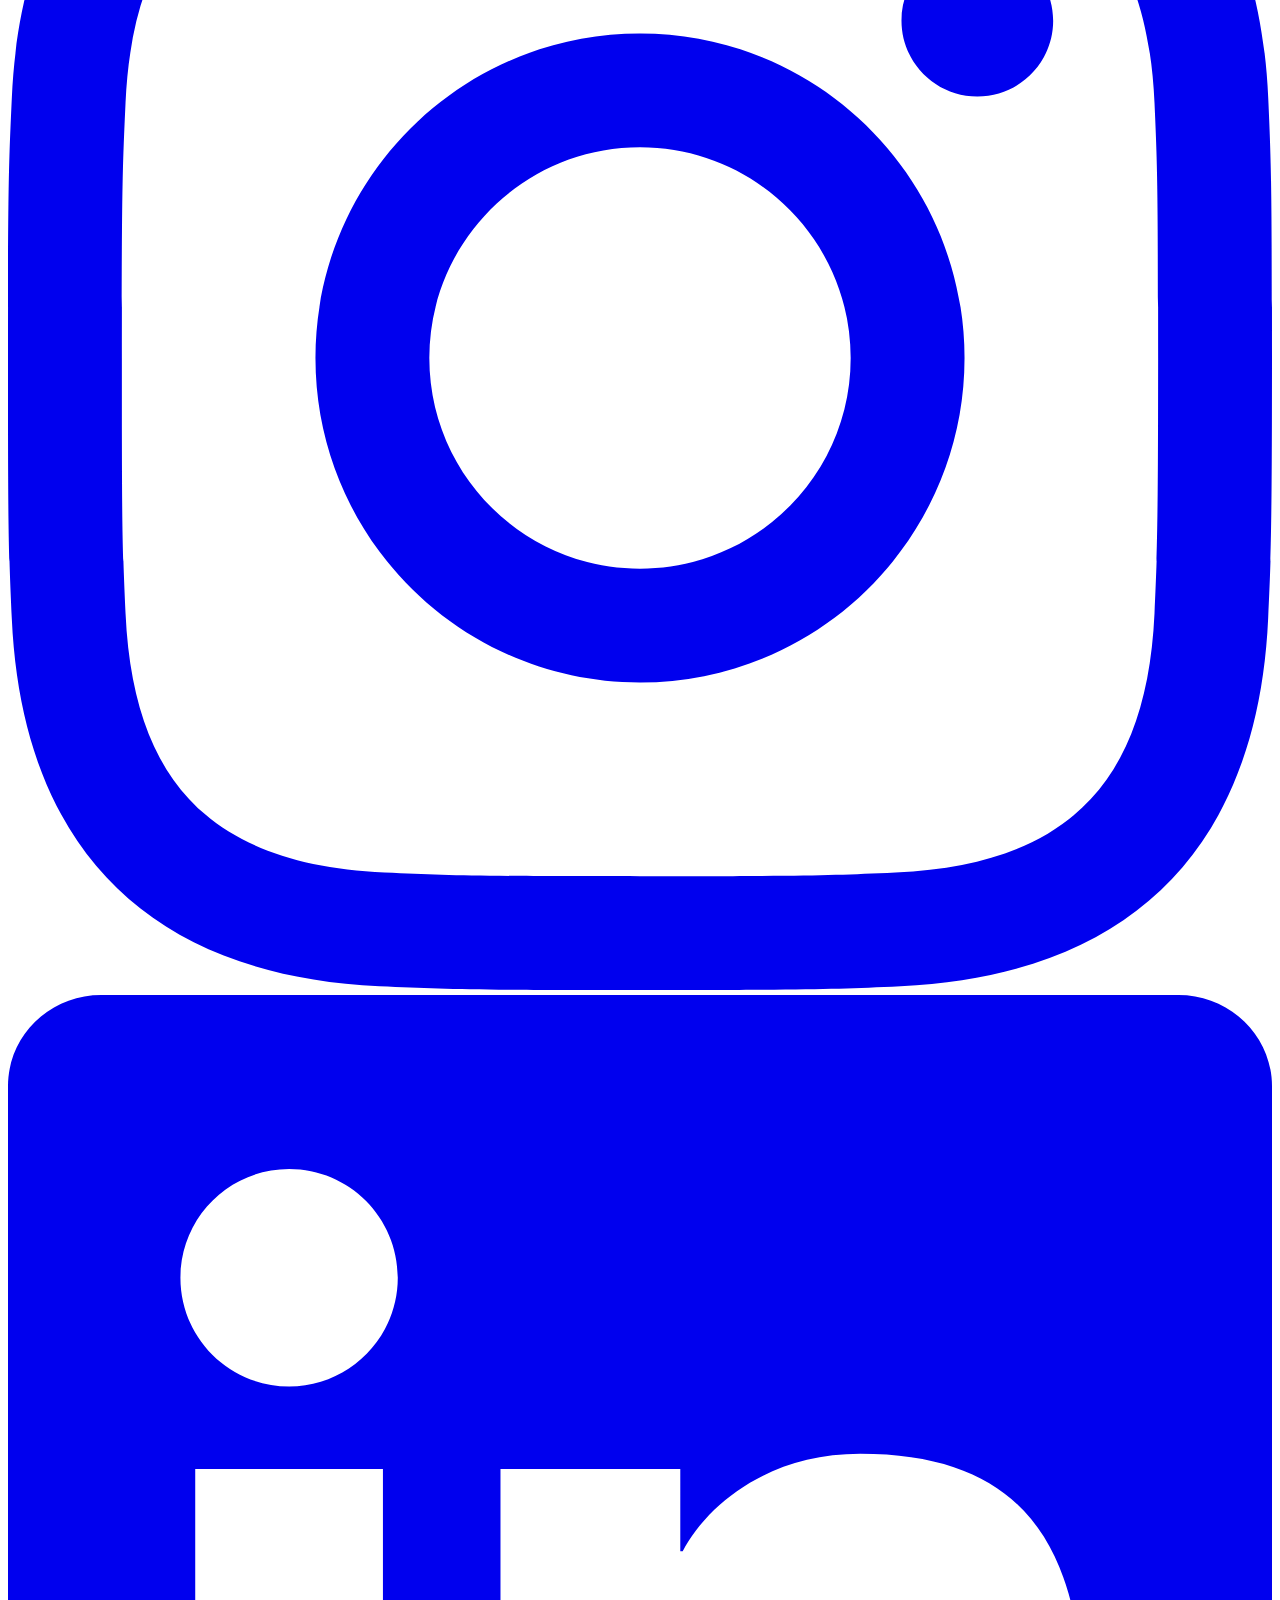
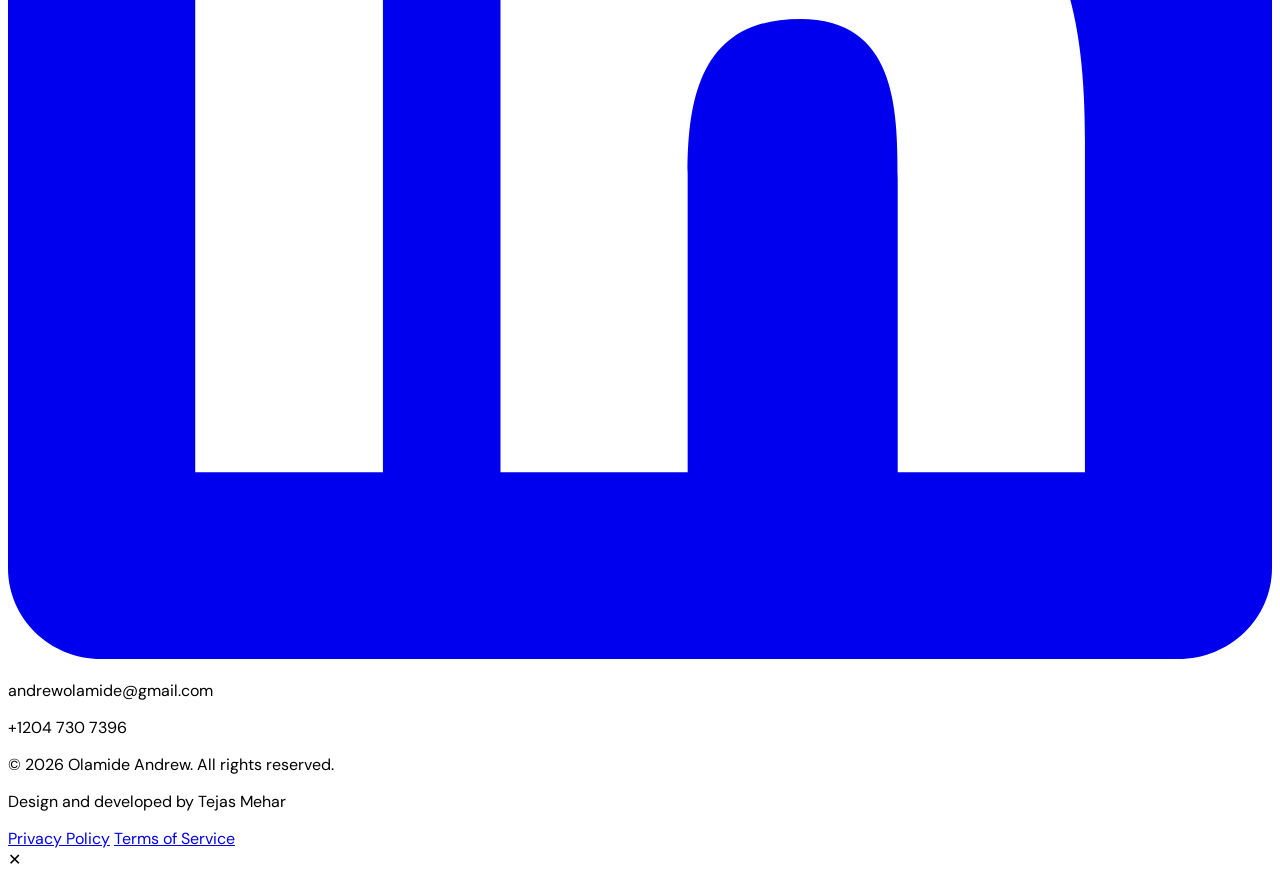
==== commit 9e532fe4: "Updated" ====
--- a/index.html
+++ b/index.html
@@ -1141,7 +1141,7 @@
         </p>
 
         <h2 class="font-display text-4xl md:text-5xl font-semibold mt-4">
-          How We <span class="text-[#B8912A]">Work</span>
+          How I <span class="text-[#B8912A]">Work</span>
         </h2>
 
         <p class="text-white/50 mt-4 max-w-xl mx-auto">
@@ -1246,7 +1246,7 @@
         <h2
           class="text-4xl md:text-5xl font-semibold text-white mt-4 opacity-0 translate-y-8 transition-all duration-700 delay-100 heading-animate"
         >
-          What Our
+          What My
           <span class="text-[#B8912A] relative inline-block">
             Clients
             <span
@@ -1478,10 +1478,10 @@
     </section>
 
     <!-- FAQ SECTION -->
-    <section
+    <!-- <section
       class="bg-gradient-to-b from-[#181815] to-[#0F0F0D] py-20 px-8 md:px-20 relative overflow-hidden"
     >
-      <!-- Background Elements -->
+      
       <div
         class="absolute top-0 left-0 w-96 h-96 bg-[#B8912A]/5 rounded-full blur-3xl"
       ></div>
@@ -1493,7 +1493,7 @@
       ></div>
 
       <div class="max-w-5xl mx-auto relative z-10">
-        <!-- Header -->
+       
         <div class="text-center mb-20">
           <div class="flex items-center justify-center gap-3 mb-6">
             <div
@@ -1526,9 +1526,9 @@
           </p>
         </div>
 
-        <!-- FAQ Items -->
+       
         <div class="space-y-4">
-          <!-- FAQ 1 -->
+          
           <div
             class="faq-item group border border-white/10 rounded-xl overflow-hidden transition-all duration-300 hover:border-[#B8912A]/40 hover:shadow-[0_0_30px_rgba(184,145,42,0.1)]"
           >
@@ -1599,7 +1599,7 @@
             </div>
           </div>
 
-          <!-- FAQ 2 -->
+        
           <div
             class="faq-item group border border-white/10 rounded-xl overflow-hidden transition-all duration-300 hover:border-[#B8912A]/40 hover:shadow-[0_0_30px_rgba(184,145,42,0.1)]"
           >
@@ -1663,63 +1663,6 @@
             </div>
           </div>
 
-          <!-- FAQ 3 -->
-          <!-- <div
-            class="faq-item group border border-white/10 rounded-xl overflow-hidden transition-all duration-300 hover:border-[#B8912A]/40 hover:shadow-[0_0_30px_rgba(184,145,42,0.1)]"
-          >
-            <button
-              class="faq-toggle w-full px-8 py-6 flex items-center justify-between bg-gradient-to-r from-[#0F0F0D] to-[#181815] hover:from-[#181815] hover:to-[#1F1F1B] transition-all"
-              onclick="toggleFAQ(this)"
-            >
-              <span
-                class="font-semibold text-lg text-left text-white group-hover:text-[#D4A93C] transition"
-                >Do you offer revisions?</span
-              >
-              <span
-                class="text-[#B8912A] text-2xl transition-transform duration-300 group-hover:scale-125"
-                >+</span
-              >
-            </button>
-            <div
-              class="faq-content max-h-0 overflow-hidden transition-all duration-300"
-            >
-              <div
-                class="px-8 py-8 bg-gradient-to-b from-[#0F0F0D] to-[#181815] border-t border-[#B8912A]/20 text-white/70 leading-relaxed space-y-4"
-              >
-                <p class="text-[#D4A93C] font-semibold">
-                  Absolutely! Revisions are included in every project.
-                </p>
-                <p>
-                  I believe in true collaboration. Your satisfaction is my
-                  priority, and I'm committed to getting the design exactly
-                  right.
-                </p>
-                <div
-                  class="bg-[#B8912A]/5 border border-[#B8912A]/20 rounded-lg p-4 space-y-2"
-                >
-                  <p class="text-sm font-semibold text-white">
-                    Revision rounds included:
-                  </p>
-                  <ul class="text-sm space-y-2">
-                    <li class="flex items-center gap-2">
-                      <span class="text-[#B8912A]">✓</span> Unlimited revisions
-                      on initial concepts
-                    </li>
-                    <li class="flex items-center gap-2">
-                      <span class="text-[#B8912A]">✓</span> Refinement rounds
-                      based on feedback
-                    </li>
-                    <li class="flex items-center gap-2">
-                      <span class="text-[#B8912A]">✓</span> Minor adjustments
-                      after delivery
-                    </li>
-                  </ul>
-                </div>
-              </div>
-            </div>
-          </div> -->
-
-          <!-- FAQ 4 -->
           <div
             class="faq-item group border border-white/10 rounded-xl overflow-hidden transition-all duration-300 hover:border-[#B8912A]/40 hover:shadow-[0_0_30px_rgba(184,145,42,0.1)]"
           >
@@ -1770,62 +1713,6 @@
             </div>
           </div>
 
-          <!-- FAQ 5 -->
-          <!-- <div
-            class="faq-item group border border-white/10 rounded-xl overflow-hidden transition-all duration-300 hover:border-[#B8912A]/40 hover:shadow-[0_0_30px_rgba(184,145,42,0.1)]"
-          >
-            <button
-              class="faq-toggle w-full px-8 py-6 flex items-center justify-between bg-gradient-to-r from-[#0F0F0D] to-[#181815] hover:from-[#181815] hover:to-[#1F1F1B] transition-all"
-              onclick="toggleFAQ(this)"
-            >
-              <span
-                class="font-semibold text-lg text-left text-white group-hover:text-[#D4A93C] transition"
-                >Do you work with startups and established brands?</span
-              >
-              <span
-                class="text-[#B8912A] text-2xl transition-transform duration-300 group-hover:scale-125"
-                >+</span
-              >
-            </button>
-            <div
-              class="faq-content max-h-0 overflow-hidden transition-all duration-300"
-            >
-              <div
-                class="px-8 py-8 bg-gradient-to-b from-[#0F0F0D] to-[#181815] border-t border-[#B8912A]/20 text-white/70 leading-relaxed space-y-4"
-              >
-                <p class="text-[#D4A93C] font-semibold">
-                  Yes! I work with both early-stage startups and established
-                  brands.
-                </p>
-                <div class="space-y-4 text-sm">
-                  <div>
-                    <p class="font-semibold text-white mb-2">For Startups:</p>
-                    <p>
-                      I help you establish a strong brand foundation from day
-                      one. Whether you're pre-launch or scaling, I create
-                      systems that grow with you.
-                    </p>
-                  </div>
-                  <div>
-                    <p class="font-semibold text-white mb-2">
-                      For Established Brands:
-                    </p>
-                    <p>
-                      I specialize in strategic rebranding, modernization, and
-                      evolution. Refreshing your identity while maintaining
-                      brand equity.
-                    </p>
-                  </div>
-                </div>
-                <p>
-                  Every project gets my full strategic attention and creative
-                  excellence, regardless of size.
-                </p>
-              </div>
-            </div>
-          </div> -->
-
-          <!-- FAQ 6 -->
           <div
             class="faq-item group border border-white/10 rounded-xl overflow-hidden transition-all duration-300 hover:border-[#B8912A]/40 hover:shadow-[0_0_30px_rgba(184,145,42,0.1)]"
           >
@@ -1910,7 +1797,7 @@
           </div>
         </div>
       </div>
-    </section>
+    </section> -->
 
     <!-- CTA SECTION -->
     <section
@@ -2010,7 +1897,7 @@
         </div>
 
         <!-- Stats/Social Proof -->
-        <div
+        <!-- <div
           class="cta-stats grid grid-cols-1 md:grid-cols-3 gap-8 max-w-2xl mx-auto opacity-0 translate-y-8"
         >
           <div class="text-center">
@@ -2037,7 +1924,7 @@
               Average Rating
             </div>
           </div>
-        </div>
+        </div> -->
       </div>
 
       <!-- Decorative Elements -->
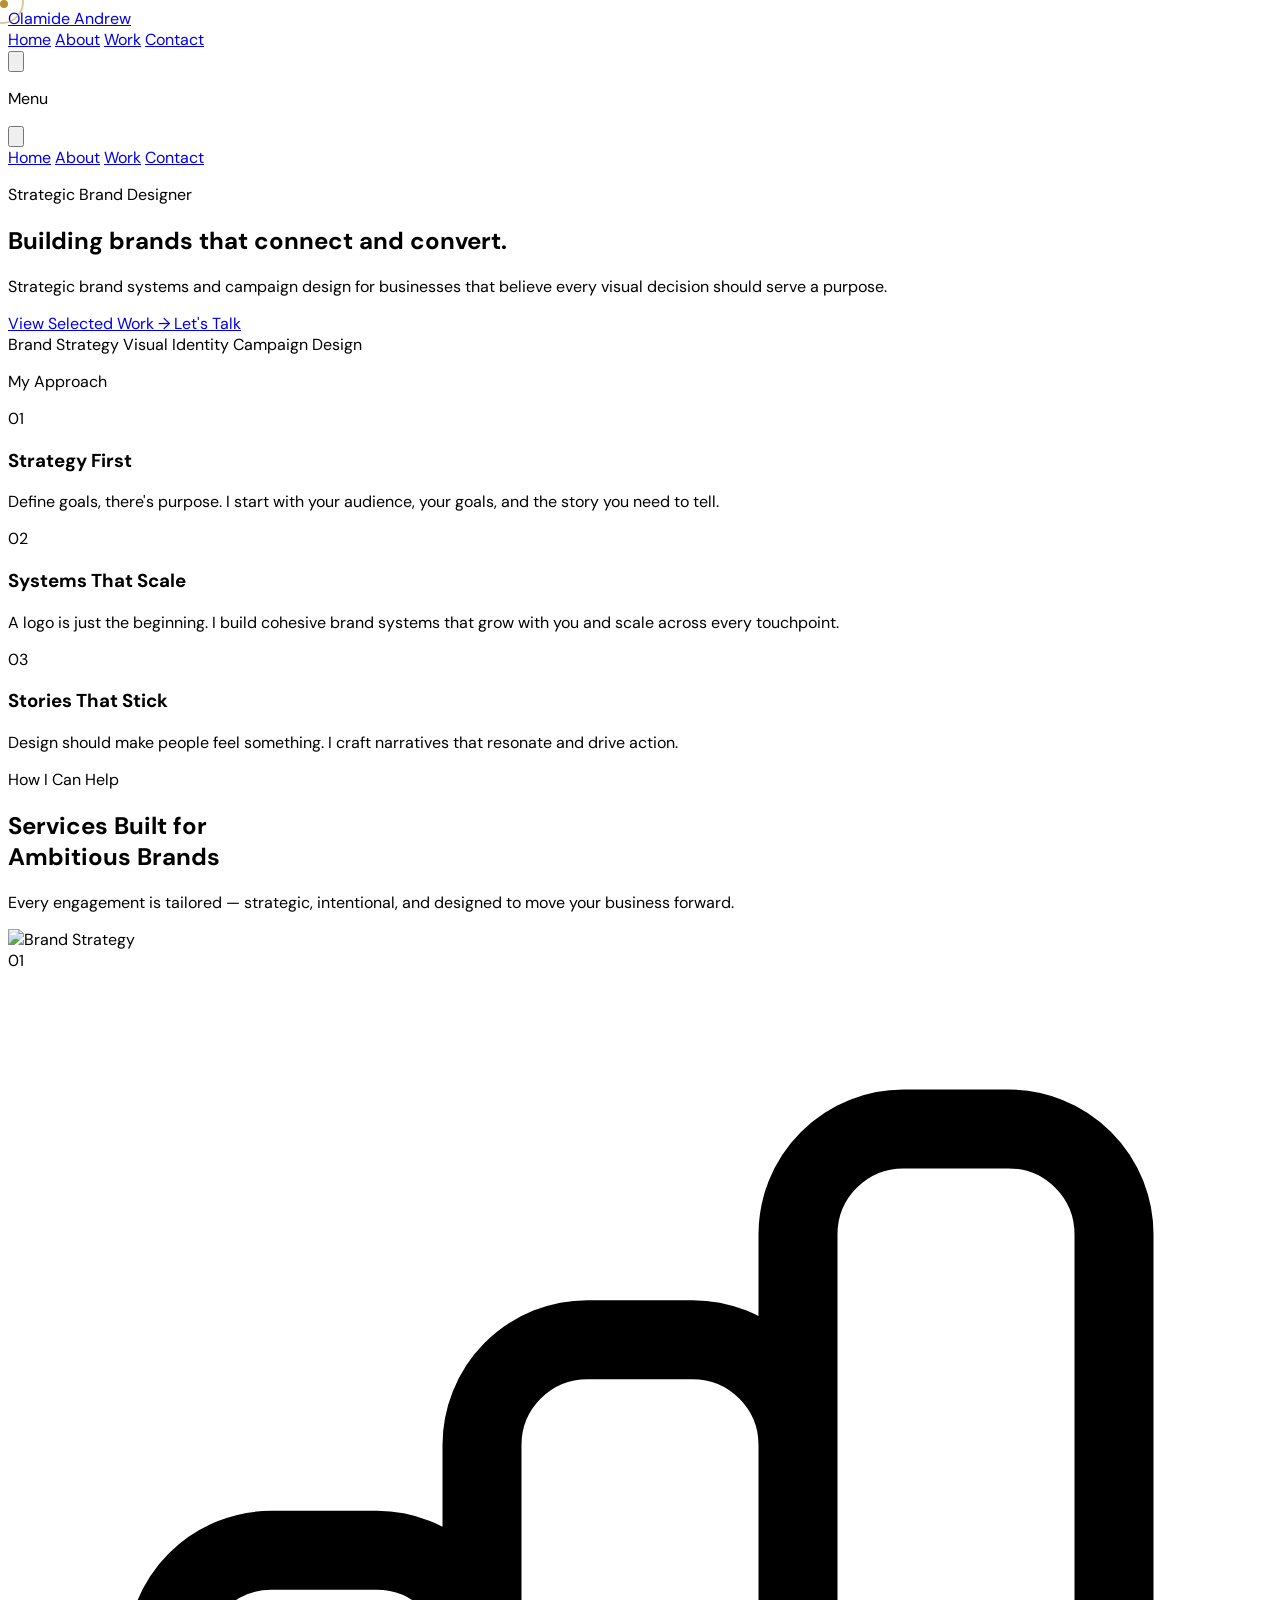
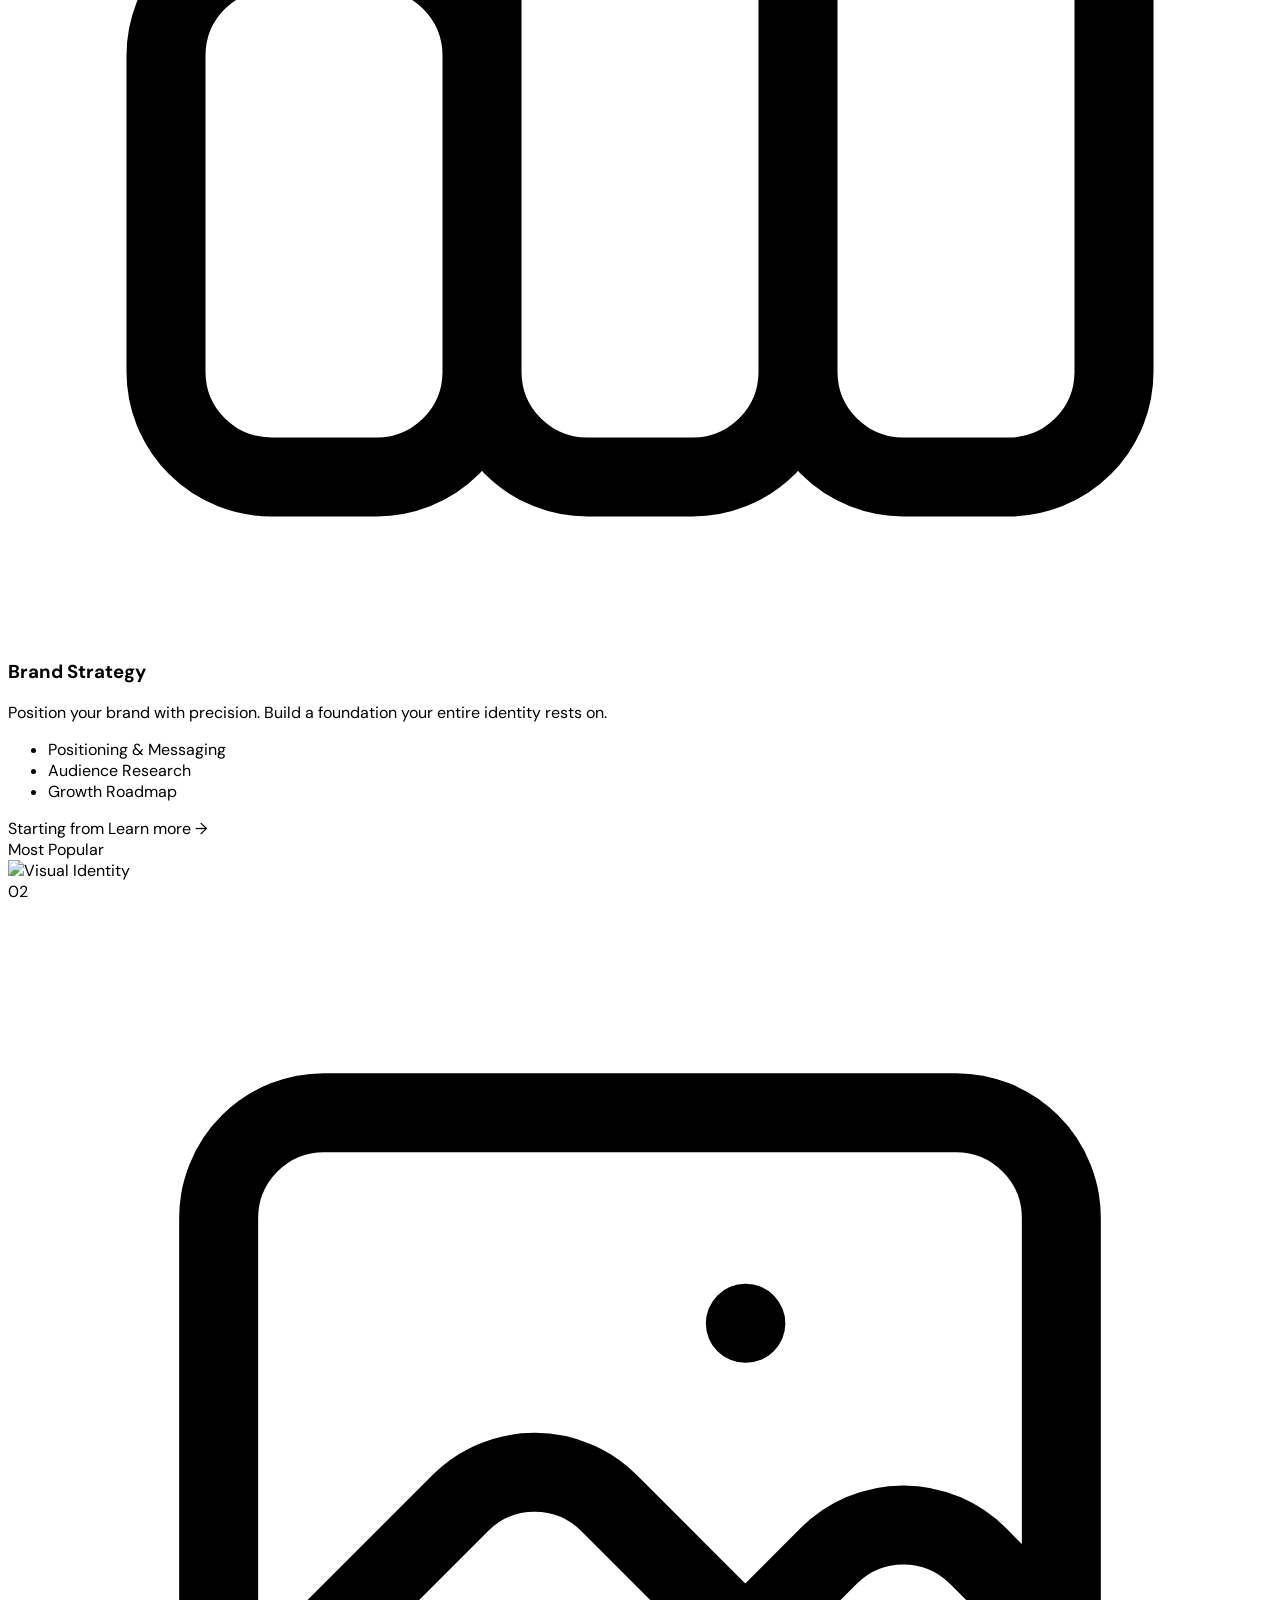
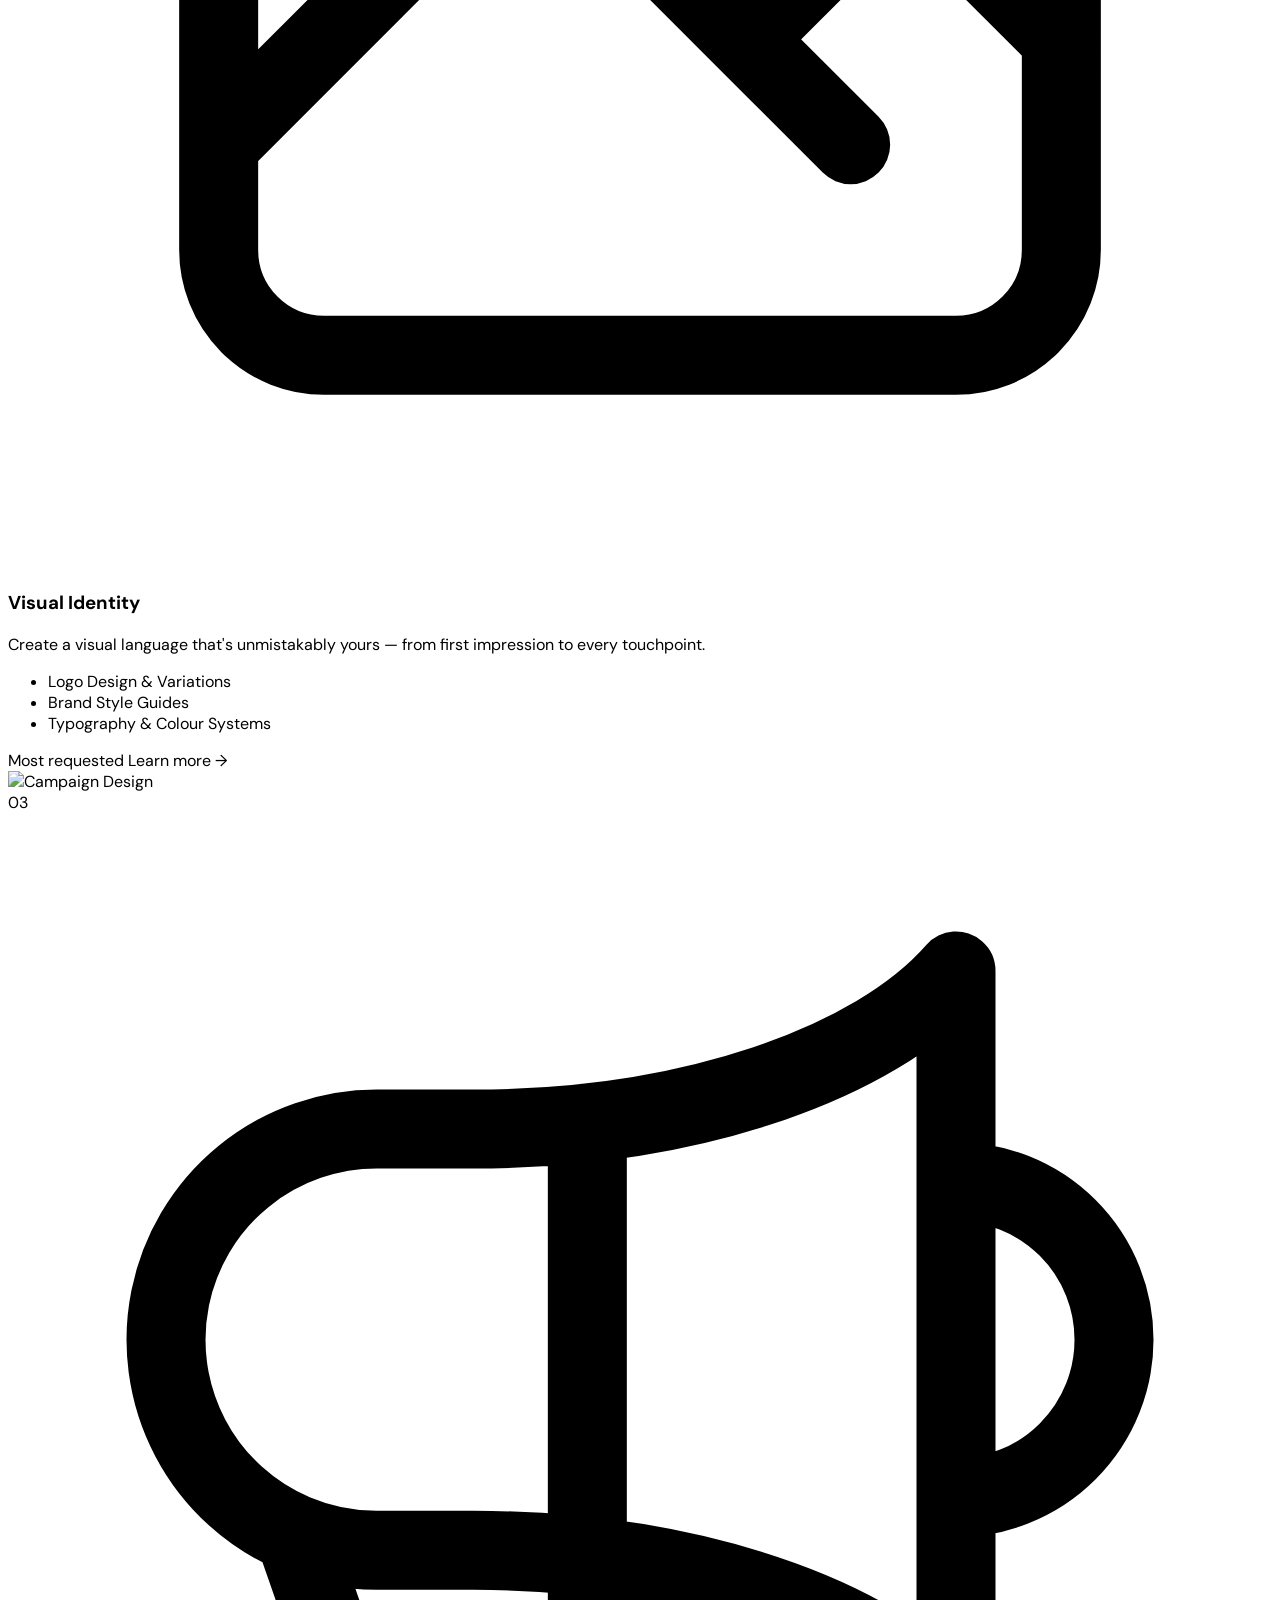
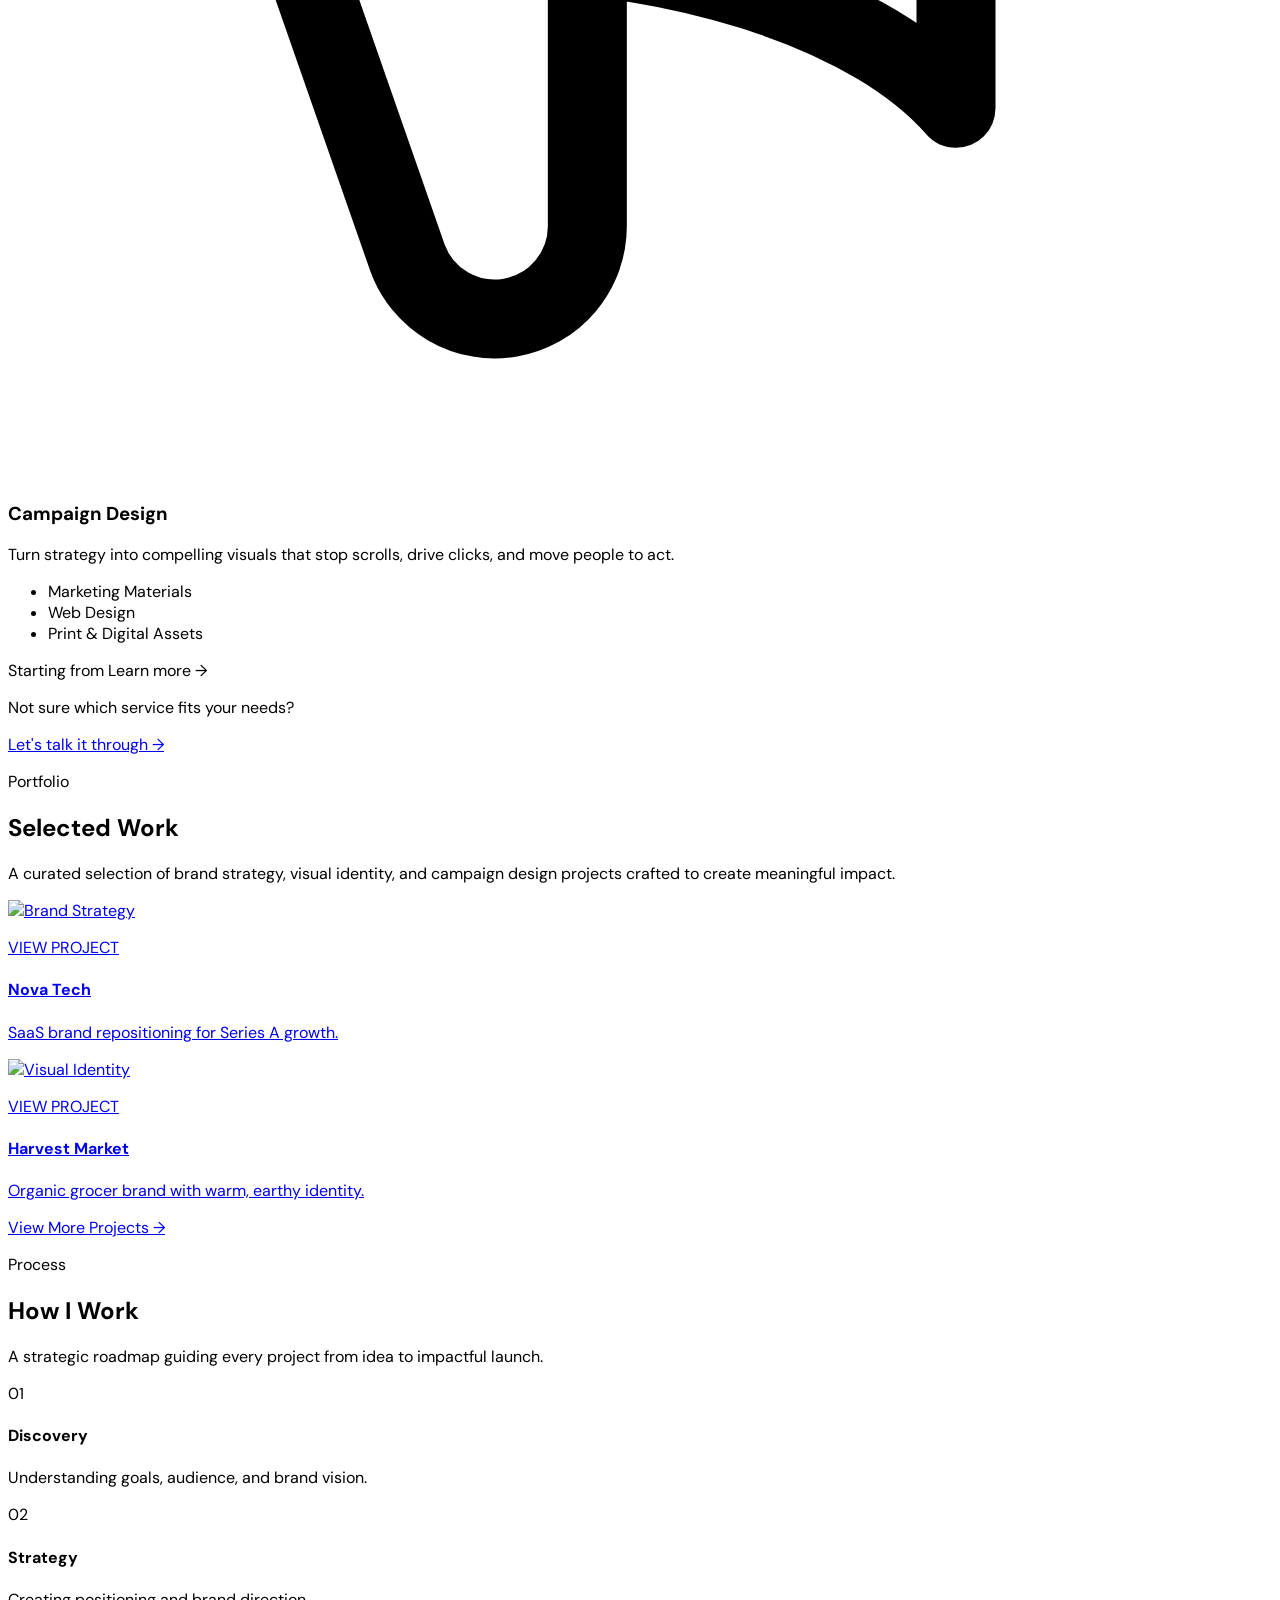
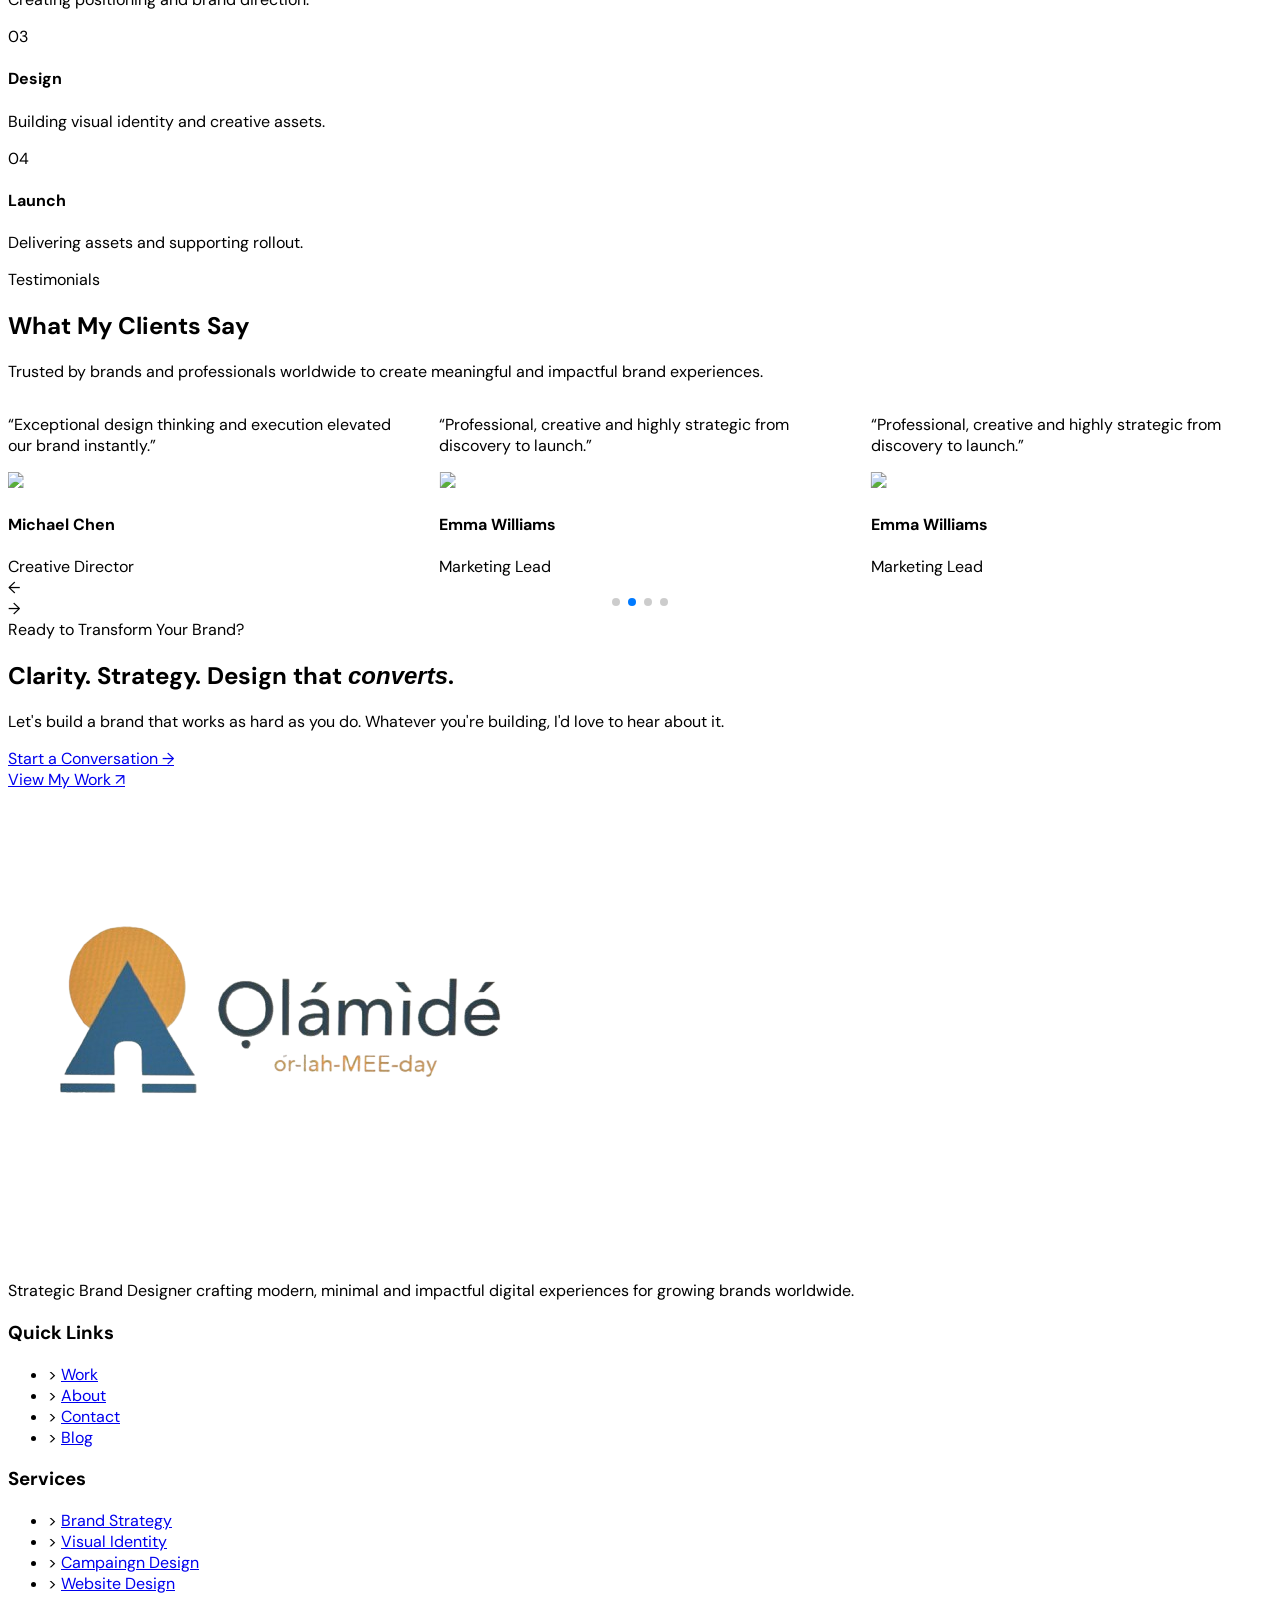
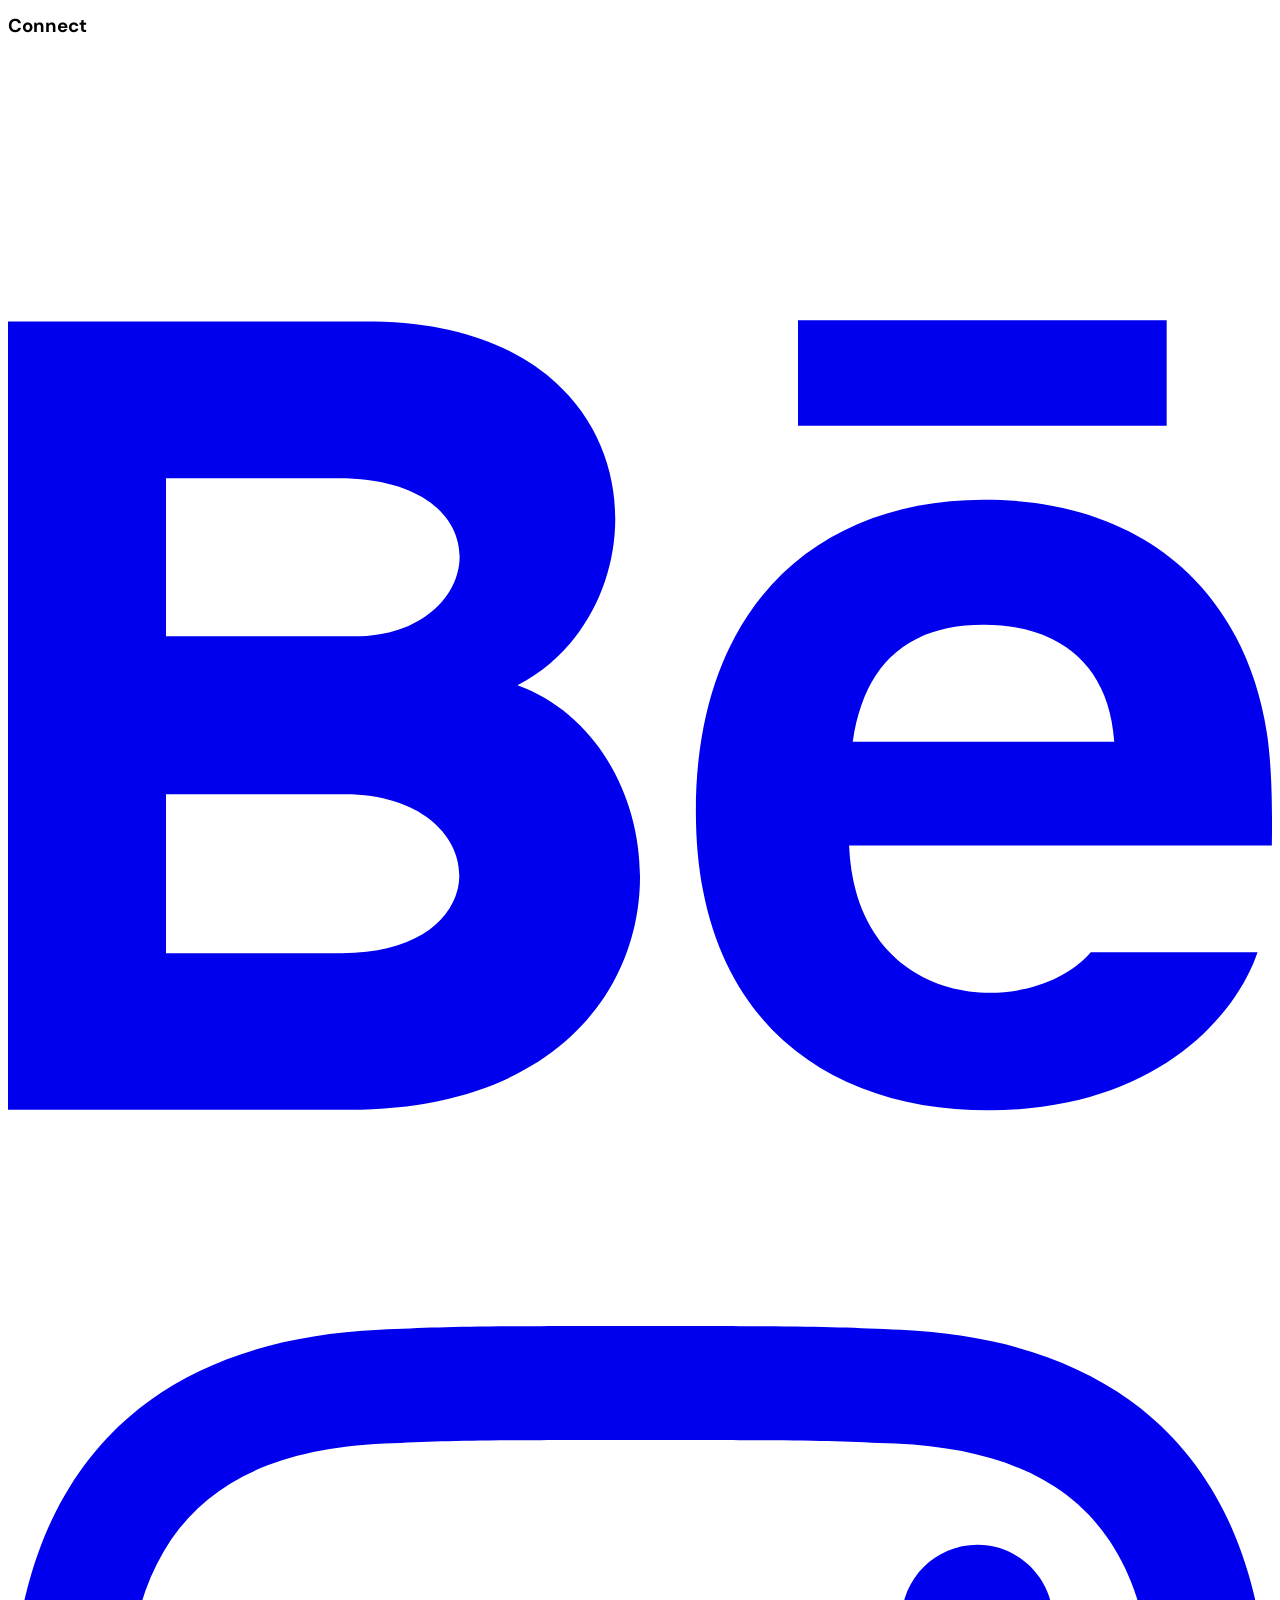
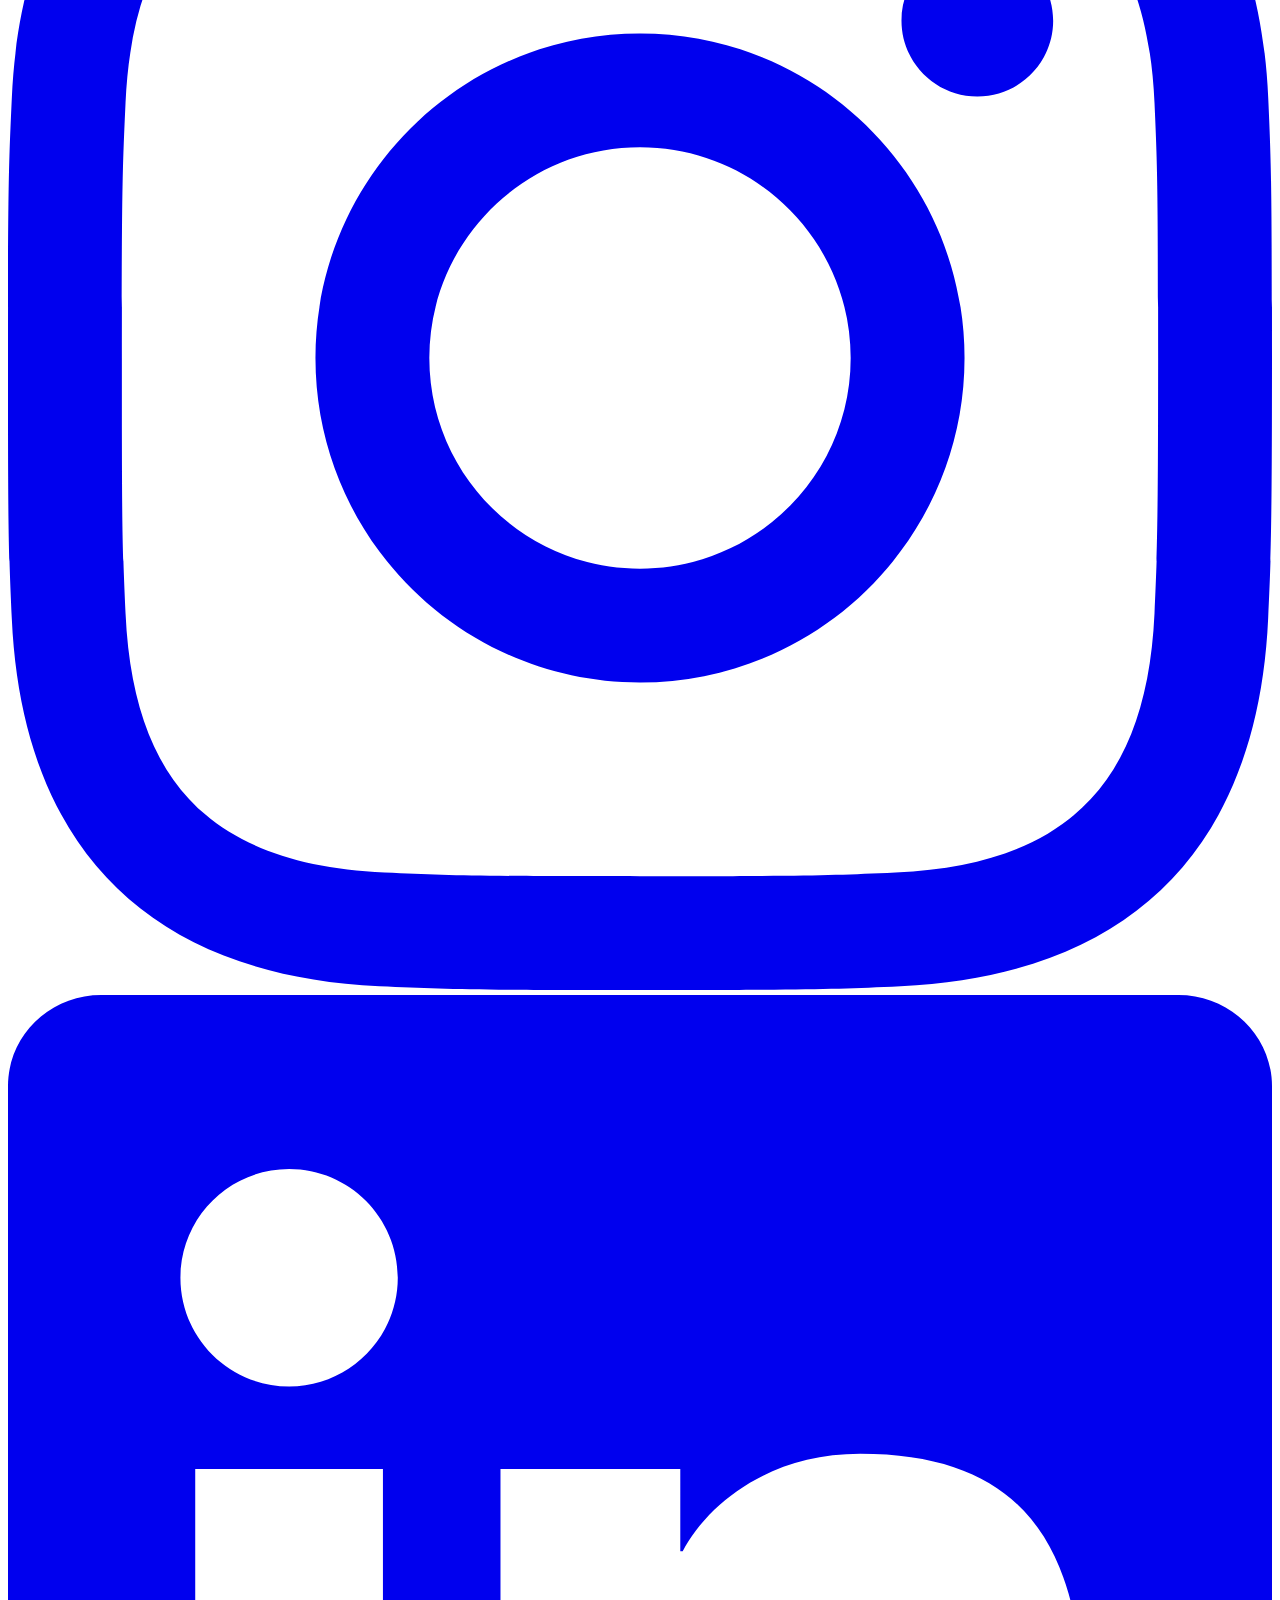
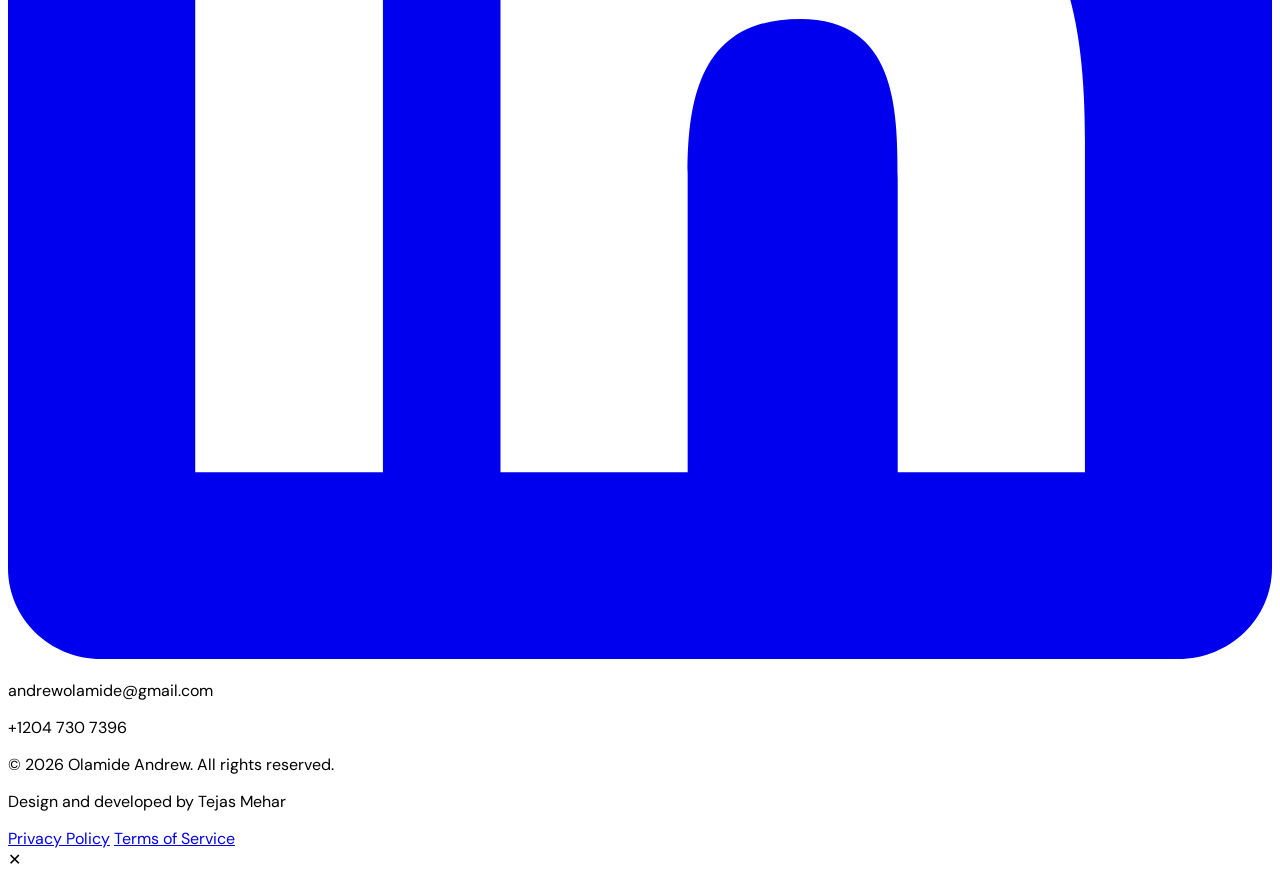
==== commit 6e1d0e52: "Removed the meeting link from the mobile navbar" ====
--- a/index.html
+++ b/index.html
@@ -356,13 +356,7 @@
         <a href="about.html" class="nav-a">About</a>
         <a href="work.html" class="nav-a">Work</a>
         <a href="contact.html" class="nav-a">Contact</a>
-        <a
-          href="https://topmate.io/olamide_andrew"
-          target="_blank"
-          rel="noopener noreferrer"
-          class="mt-2 px-4 py-2 border border-[#B8912A] text-[#B8912A] text-center rounded-sm"
-          >Book Meeting</a
-        >
+
       </nav>
     </aside>
 
